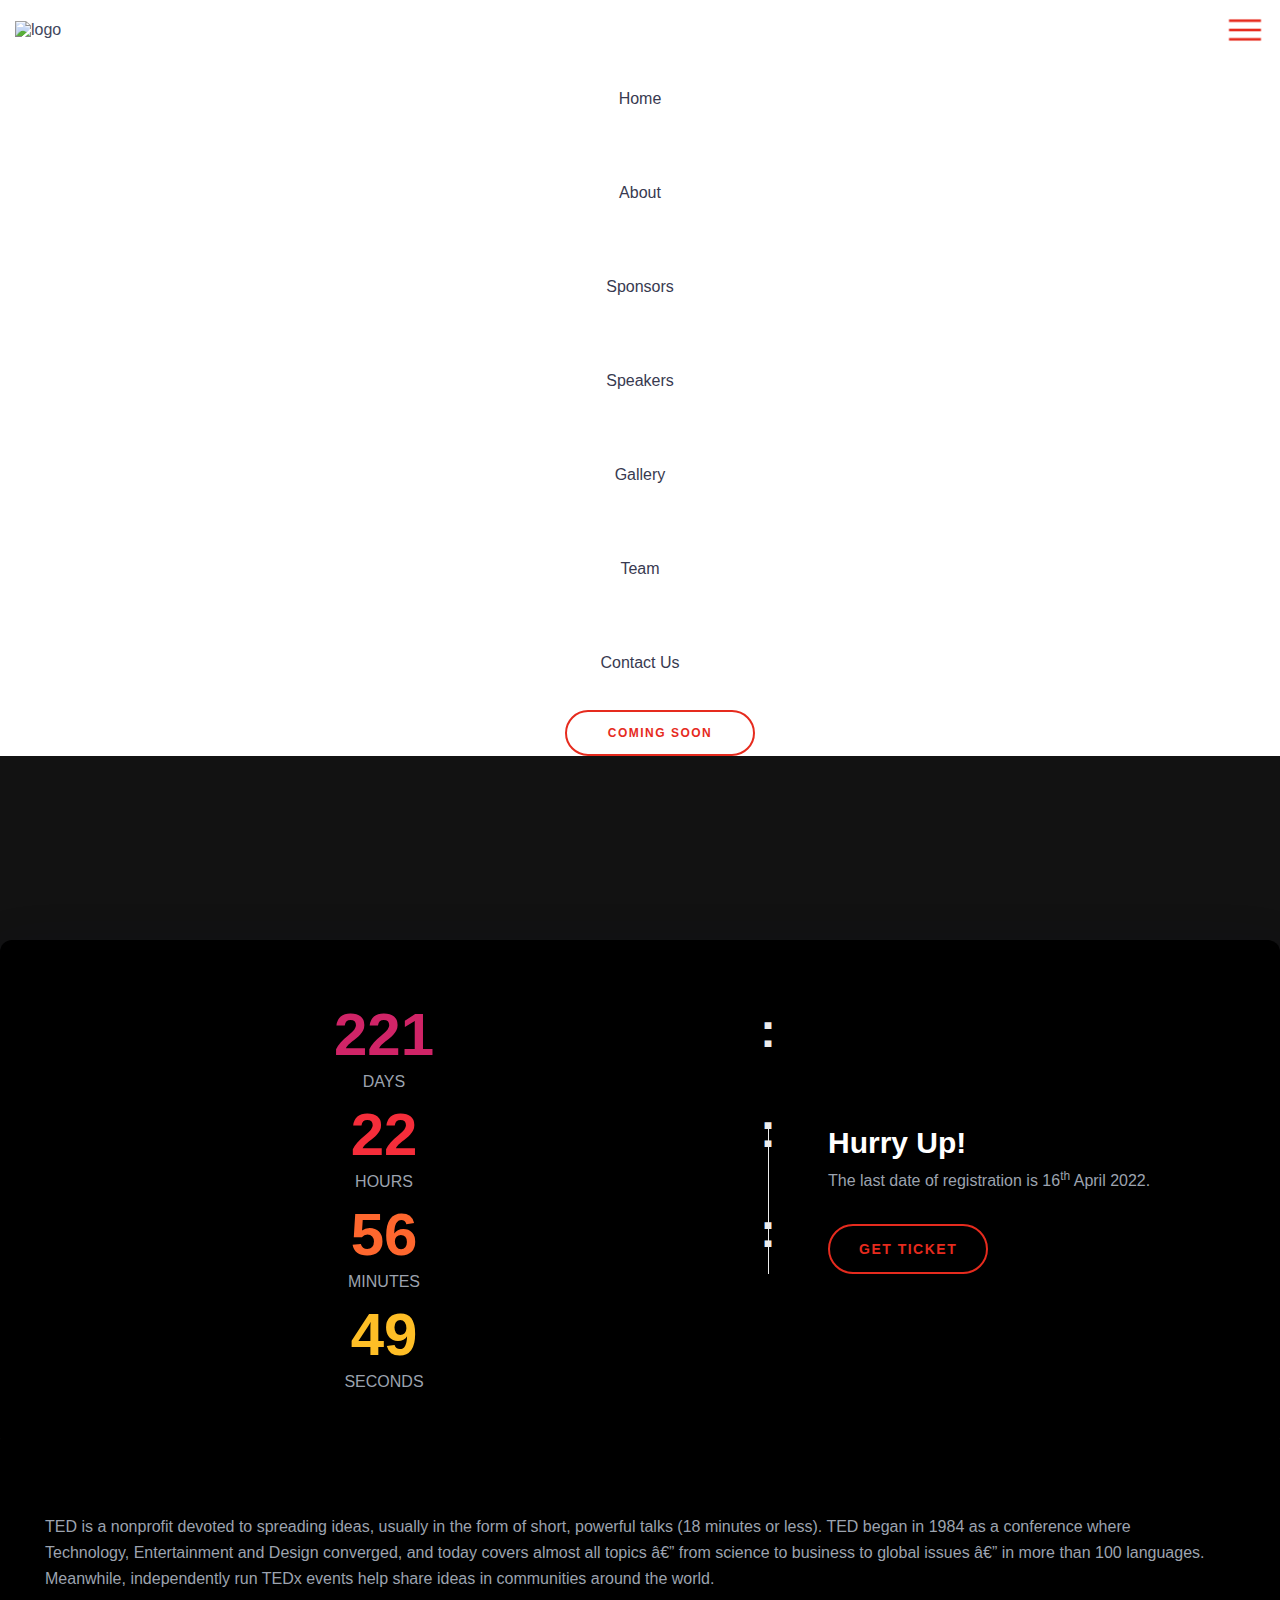
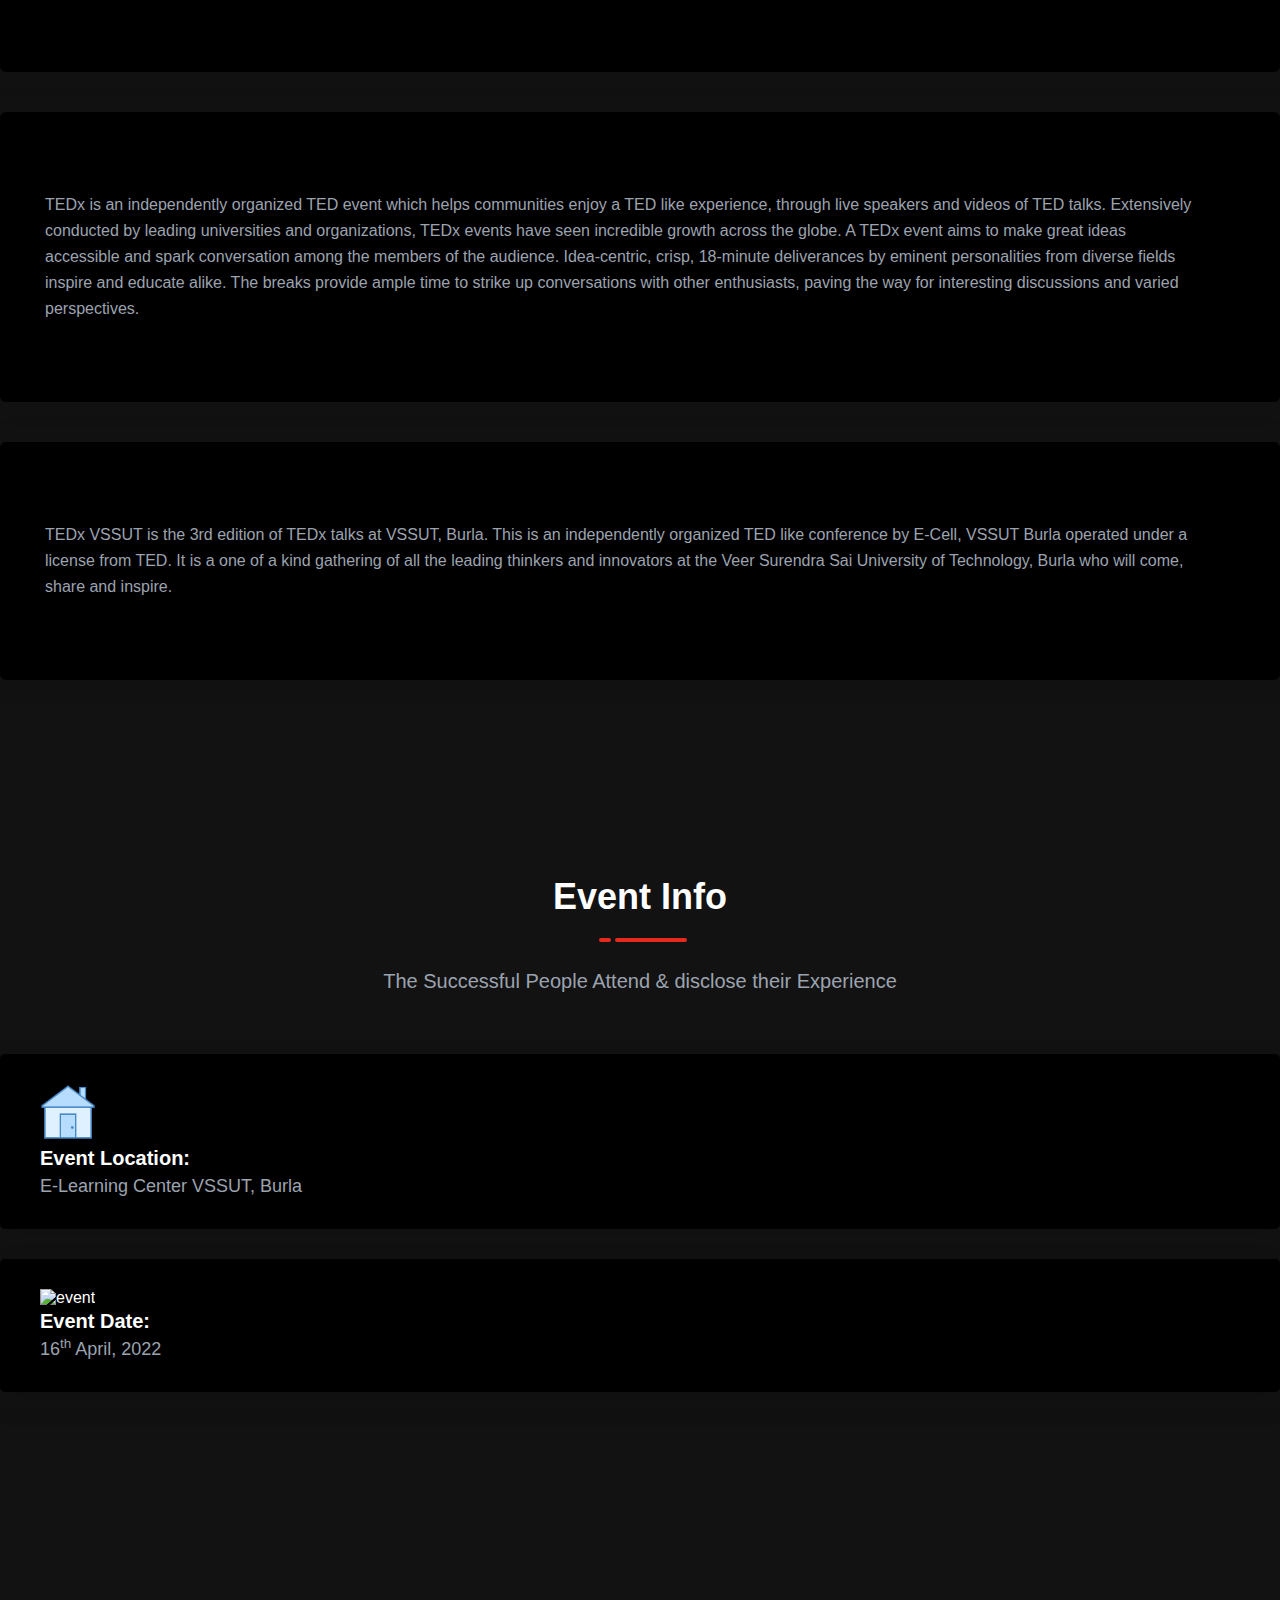
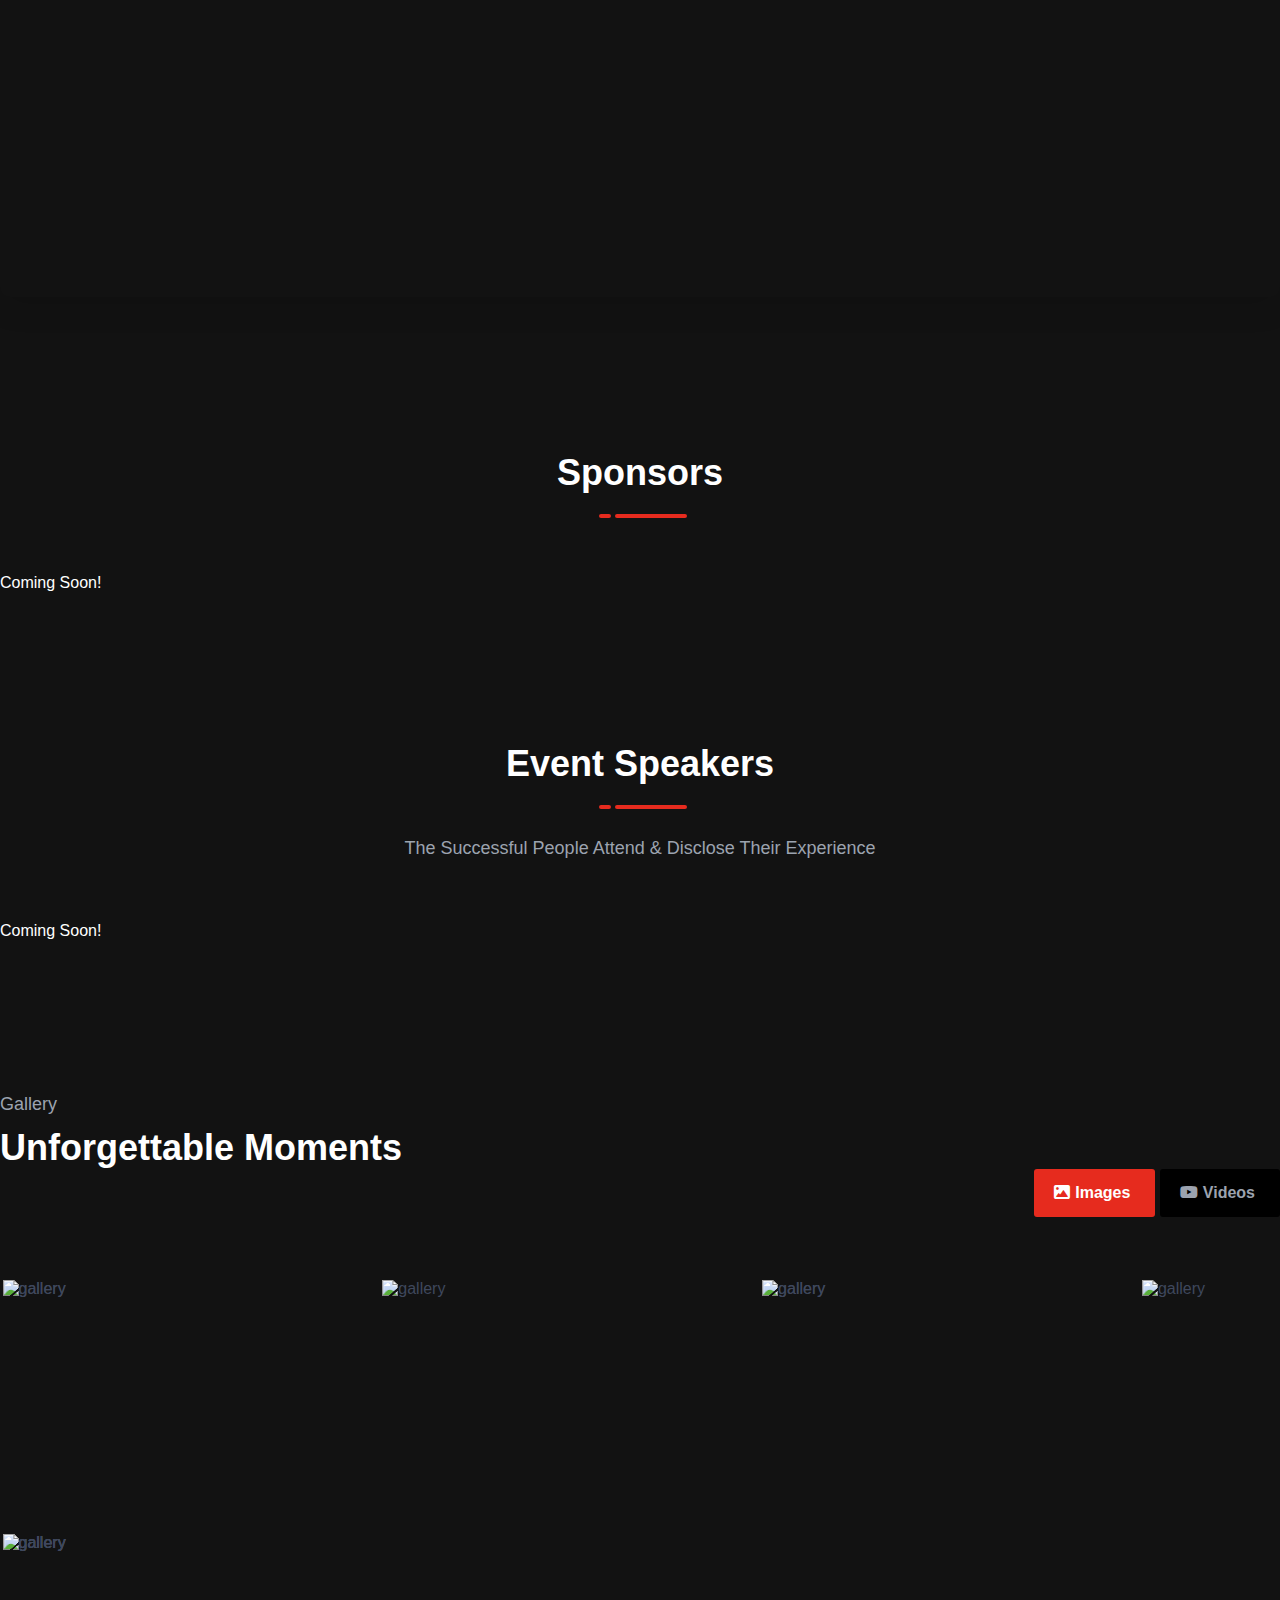
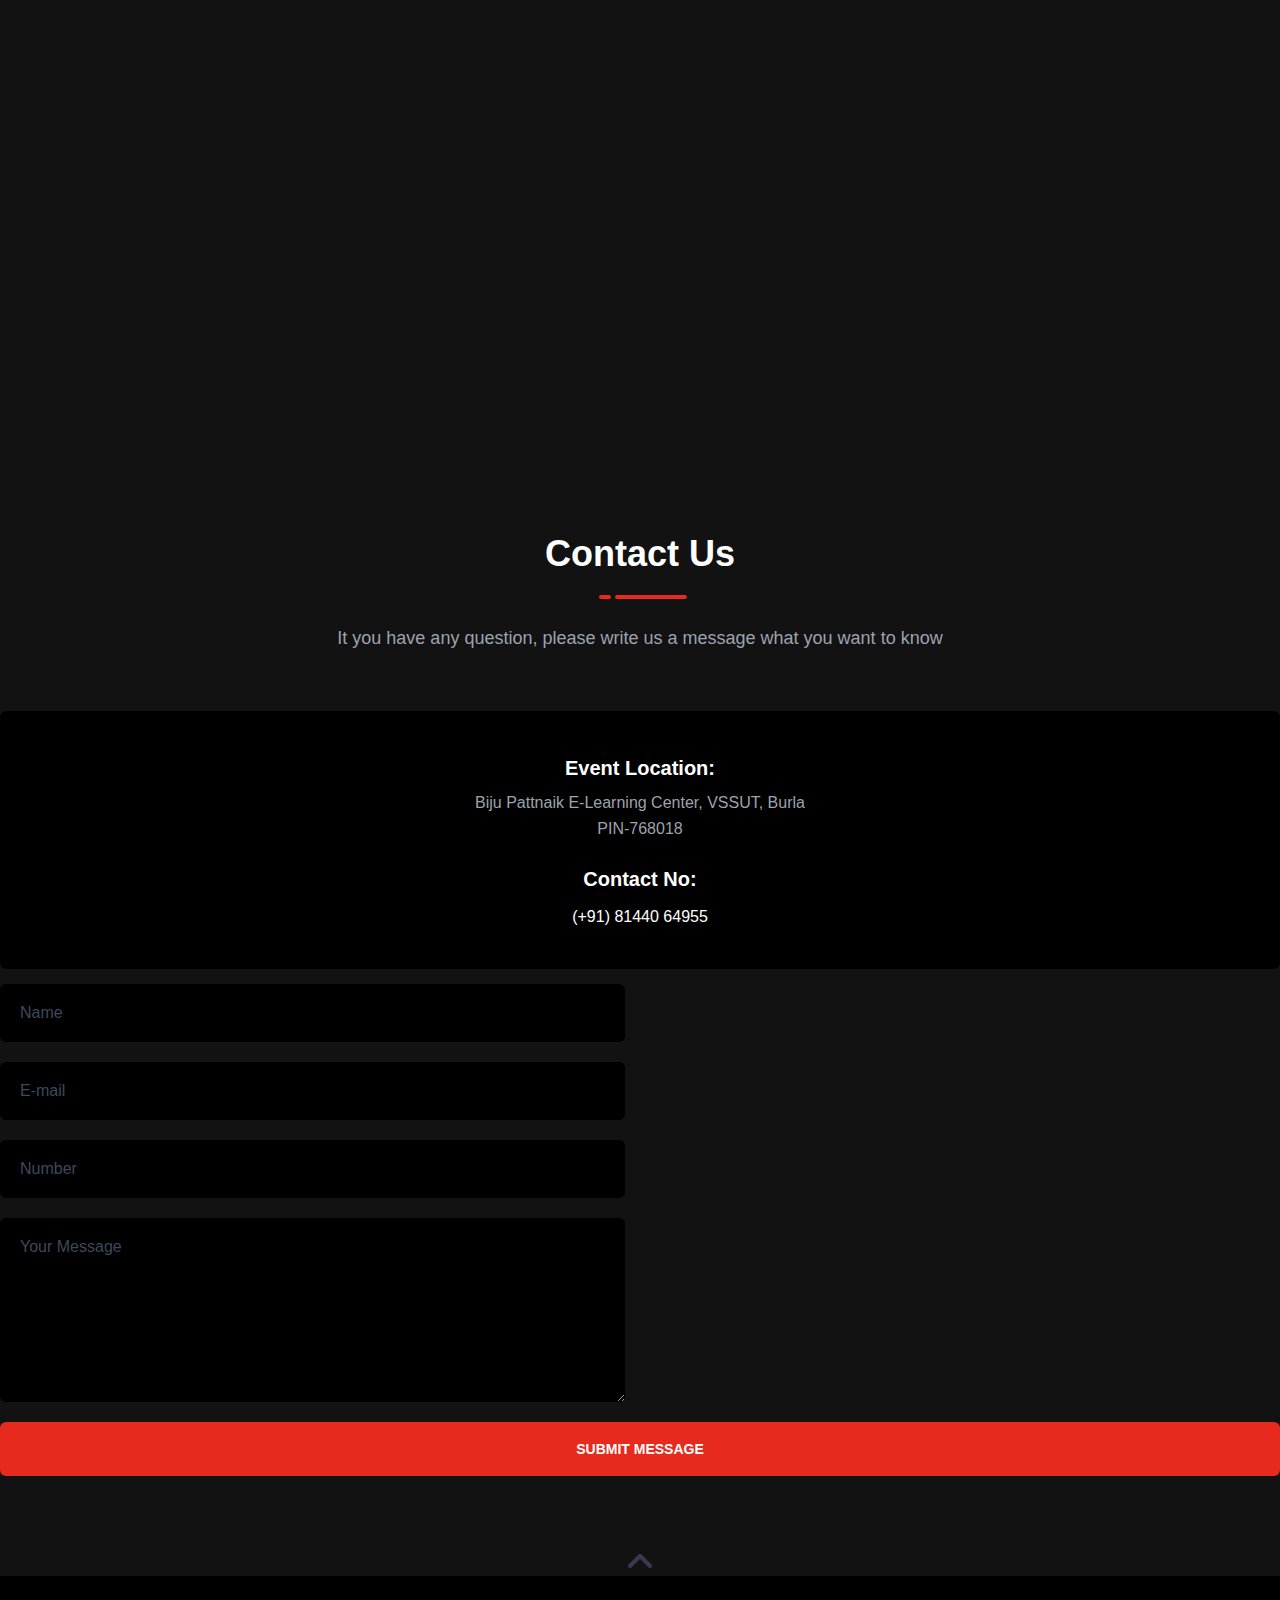
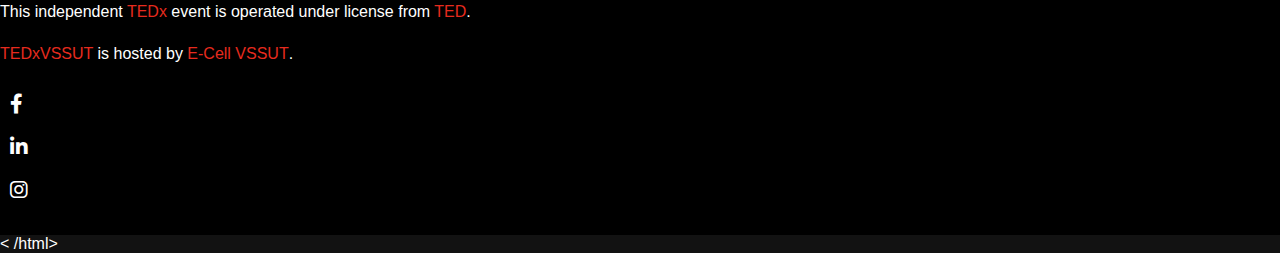
==== public/index.html @ 209ec8d2 "temp down" ====
<!DOCTYPE html>
<html lang="en" style="transform: none;">

<head>
    <meta http-equiv="Content-Type" content="text/html; charset=windows-1252">
    <title>TEDx VSSUT</title>
    <meta name="viewport" content="width=device-width, initial-scale=1.0">
    <meta name="description" content="Official site of TEDx VSSUT,Burla">
    <meta name="keywords" content="Tedx,vssut">

    <link rel="icon" href="./assets/images/title-icon.png" type="image/icon type">
    <link rel="stylesheet" type="text/css" href="./source/animate.css">
    <link rel="stylesheet" type="text/css" href="./source/bootstrap.min.css">
    <link rel="stylesheet" type="text/css" href="./source/all.min.css">
    <link rel="stylesheet" type="text/css" href="./source/lightcase.css">
    <link rel="stylesheet" type="text/css" href="./source/swiper.min.css">
    <link rel="stylesheet" type="text/css" href="./source/style.css">
    <link rel="stylesheet" type="text/css" href="https://cdnjs.cloudflare.com/ajax/libs/font-awesome/6.0.0-beta2/css/all.min.css">
    <style type="text/css">
        #mc_embed_signup input.mce_inline_error {
            border-color: #6B0505;
        }
        
        #mc_embed_signup div.mce_inline_error {
            margin: 0 0 1em 0;
            padding: 5px 10px;
            background-color: #6B0505;
            font-weight: bold;
            z-index: 1;
            color: #fff;
        }
    </style>
    <style type="text/css">
        #mc_embed_signup input.mce_inline_error {
            border-color: #6B0505;
        }
        
        #mc_embed_signup div.mce_inline_error {
            margin: 0 0 1em 0;
            padding: 5px 10px;
            background-color: #6B0505;
            font-weight: bold;
            z-index: 1;
            color: #fff;
        }
    </style>
    <style id="theia-sticky-sidebar-stylesheet-TSS">
        .theiaStickySidebar:after {
            content: "";
            display: table;
            clear: both;
        }
    </style>
    <style>
        .item-thumb {
            position: relative;
            text-align: center;
        }
        
        .textsp {
            margin: 1px;
            position: absolute;
            top: 50%;
            left: 50%;
            transform: translate(-50%, -50%);
            opacity: 0;
        }
        
        .textsp:hover {
            opacity: 1;
        }
    </style>
    <style>
        .home {
            height: 100vh;
            background: url(assets/images/nvug.png) no-repeat;
            background-size: cover;
            background-attachment: fixed;
            background-position: center;
            display: flex;
            justify-content: center;
            align-items: center;
        }
        
        #HomeMobile {
            display: none;
        }
        
        @media screen and (max-width: 600px) {
            #HomeDesktop {
                display: none;
            }
            #HomeMobile {
                display: flex;
            }
        }
    </style>
</head>

<body style="background: #121212; zoom: 1; transform: none;">
    <!-- preloader start here -->
    <div class="preloader" style="display: none;">
        <div class="preloader-inner">
            <div class="preloader-icon">
                <span></span>
                <span></span>
            </div>
        </div>
    </div>
    <!-- preloader ending here -->

    <!-- mobile-nav section start here -->
    <div class="mobile-menu p-0 m-0">
        <nav class="mobile-header primary-menu d-lg-none nav-down py-3">
            <div class="header-logo">
                <a href="#" class="logo">
                    <img src="./source/logo-1l-b.png" alt="logo" width="180" height="56"></a>
            </div>
            <div class="header-bar" id="open-button">
                <img src="source/menu-toggle.png" alt="menu">
            </div>
        </nav>
        <div class="menu-wrap">
            <div class="morph-shape" id="morph-shape" data-morph-open="M-1,0h101c0,0,0-1,0,395c0,404,0,405,0,405H-1V0z">
                <svg xmlns="http://www.w3.org/2000/svg" width="100%" height="100%" viewBox="0 0 100 800" preserveAspectRatio="none">
					<path d="M-1,0h101c0,0-97.833,153.603-97.833,396.167C2.167,627.579,100,800,100,800H-1V0z"></path>
				<desc>Created with Snap</desc><defs></defs></svg>
            </div>
            <nav class="menu nav-down">
                <div class="mobile-menu-area d-lg-none">
                    <div class="mobile-menu-area-inner" id="scrollbar">
                        <div class="header-bar m-menu-bar">
                            <a href="#" class="logo"><img src="./source/logo-1l-b.png" width="180" alt="logo"></a>
                            <div class="close-button" id="close-button"></div>
                        </div>
                        <ul class="m-menu">
                            <li><a href="#Home">Home</a></li>
                            <li><a href="#About">About</a></li>
                            <li><a href="#Sponsors">Sponsors</a></li>
                            <li><a href="#Speakers">Speakers</a></li>
                            <li><a href="#Gallery">Gallery</a></li>
                            <li><a href="./team/">Team</a></li>
                            <li><a href="#Contact">Contact Us</a></li>
                        </ul>
                    </div>
                </div>
            </nav>
        </div>
    </div>
    <!-- mobile-nav section ending here -->

    <!-- header section start here -->
    <div class="header-section d-none d-lg-block">
        <div class="header-bottom">
            <nav class="primary-menu nav-down" style="background-color: white;">
                <div class="container container-1310">
                    <div class="menu-area">
                        <div class="row no-gutters justify-content-between align-items-center">
                            <a href="#" class="logo">
                                <img src="./source/logo-1l-b.png" alt="logo" width="180" height="56">
                                <img src="./source/logo-1l-b.png" alt="logo" width="180" height="56">
                            </a>
                            <div class="right d-flex align-items-center">
                                <ul class="main-menu d-flex align-items-center">
                                    <li><a href="#Home">Home</a></li>
                                    <li><a href="#About">About</a></li>
                                    <li><a href="#Sponsors">Sponsors</a></li>
                                    <li><a href="#Speakers">Speakers</a></li>
                                    <li><a href="#Gallery">Gallery</a></li>
                                    <li><a href="./team/">Team</a></li>
                                    <li><a href="#Contact">Contact Us</a></li>
                                </ul>
                                <a href="#" class="reg-head d-none d-xl-block">Coming Soon</a>
                            </div>
                        </div>
                    </div>
                </div>
            </nav>
        </div>
    </div>
    <!-- header section ending here -->

    <!-- banner section start here -->
    <section id="HomeDesktop" class="m-0 banner-section banner-df home">
        <!-- <img src="assets/images/logo-1l-w.svg" width="380px" alt="" style="margin: 0 20px;"> -->
    </section>
    <section id="HomeMobile" class="home" style="background: url(./assets/images/phone_bg-01.png);background-size: cover;
    background-attachment: fixed;
    background-position: center;
    justify-content: center;
    align-items: center;">
        <div class="d-flex flex-column align-items-center justify-content-center">
            <img src="./assets/images/logo/logo-tedxvssut.svg" alt="TEDxVSSUT" width="300px" style="filter: drop-shadow(4px 2px #000000);">
            <h3 style="font-size: 16px;filter: drop-shadow(3px 2px #000000); letter-spacing: 2px; text-align: center;">UNPARALLELED AMIDST UNCERTAINTY</h3>
        </div>

    </section>
    <!-- banner section ending here -->

    <!-- conferench section start here -->
    <section class="conferench-section">
        <div class="conferench-area">
            <div class="container container-1310">
                <div class="conferench-counter">
                    <div class="conferench-bcr wow fadeInLeft animated" data-wow-duration="1s" data-wow-delay=".1s" style="visibility: visible; animation-duration: 1s; animation-delay: 0.1s;">
                        <div class="conferench-counter-a">
                            <ul id="countdown" class="countdown count-down d-flex flex-wrap" data-date="April 16, 2022 10:00:00">
                                <li><span class="count-number days">221</span>
                                    <p>Days</p>
                                </li>

                                <li><span class="count-number hours">22</span>
                                    <p>Hours</p>
                                </li>

                                <li><span class="count-number minutes">56</span>
                                    <p>Minutes</p>
                                </li>

                                <li><span class="count-number seconds">49</span>
                                    <p>Seconds</p>
                                </li>
                            </ul>
                        </div>
                    </div>
                    <div class="conferench-bcl wow fadeInRight animated" data-wow-duration="1s" data-wow-delay=".2s" style="visibility: visible; animation-duration: 1s; animation-delay: 0.2s;">
                        <h3 class="text-light">Hurry up!</h3>
                        <p>The last date of registration is 16<sup>th</sup> April 2022. </p>
                        <a href="./tickets/" class="btn-defult">Get Ticket</a>
                    </div>
                </div>
            </div>
        </div>
        <div class="ticker wow fadeInUp animated position-relative" data-wow-duration="1s" data-wow-delay=".1s" data-duration="70" data-loop="2" data-effect="linear" style="overflow: hidden; visibility: visible; animation-duration: 1s; animation-delay: 0.1s;">
            <span style="line-height: 0; z-index: 0;color: rgba(51, 51, 51, 0.7); white-space: nowrap; position: relative; transition: left 70s linear 0s; left: -4678px;">TEDx VSSUT 2022</span>
        </div>
    </section>
    <!-- conferench section ending here -->


    <!-- About section start here -->
    <section id="About" class="achivement-section style-1">
        <div class="container container-1310">
            <div class="section-header"></div>
            <div class="section-wrapper">
                <div class="achivement-part" style="margin-bottom: 40px;">
                    <div class="col-lg-6 col-12" style=" display: flex;justify-content: center;">
                        <img src="assets/images/what_ted.svg" alt="">
                    </div>
                    <div class="col-lg-6 col-12">
                        <div class="achive-left wow fadeInUp animated" data-wow-duration="1s" data-wow-delay=".1s" style="visibility: visible; animation-duration: 1s; animation-delay: 0.1s;">
                            <p class="text-light">TED is a nonprofit devoted to spreading ideas, usually in the form of short, powerful talks (18 minutes or less). TED began in 1984 as a conference where Technology, Entertainment and Design converged, and today covers almost
                                all topics — from science to business to global issues — in more than 100 languages. Meanwhile, independently run TEDx events help share ideas in communities around the world.</p>
                        </div>
                    </div>
                </div>
                <div class="achivement-part d-flex flex-column flex-column-reverse flex-lg-row" style="margin-bottom: 40px;">
                    <div class="col-lg-6">
                        <div class="achive-left wow fadeInUp animated text-lg-right" data-wow-duration="1s" data-wow-delay=".1s" style="visibility: visible; animation-duration: 1s; animation-delay: 0.1s;">
                            <p class="text-light">TEDx is an independently organized TED event which helps communities enjoy a TED like experience, through live speakers and videos of TED talks. Extensively conducted by leading universities and organizations, TEDx events have
                                seen incredible growth across the globe. A TEDx event aims to make great ideas accessible and spark conversation among the members of the audience. Idea-centric, crisp, 18-minute deliverances by eminent personalities from
                                diverse fields inspire and educate alike. The breaks provide ample time to strike up conversations with other enthusiasts, paving the way for interesting discussions and varied perspectives.</p>
                        </div>
                    </div>
                    <div class="col-lg-6" style=" display: flex;justify-content: center;">
                        <img src="assets/images/what_tedx.svg" style="margin: auto;" alt="">
                    </div>
                </div>
                <div class="achivement-part" style="margin-bottom: 40px;">
                    <div class="col-lg-6 col-12" style=" display: flex;justify-content: center;">
                        <img src="assets/images/what_tedxvssut.svg" alt="">
                    </div>
                    <div class="col-lg-6 col-12">
                        <div class="achive-left wow fadeInUp animated" data-wow-duration="1s" data-wow-delay=".1s" style="visibility: visible; animation-duration: 1s; animation-delay: 0.1s;">
                            <p class="text-light">TEDx VSSUT is the 3rd edition of TEDx talks at VSSUT, Burla. This is an independently organized TED like conference by E-Cell, VSSUT Burla operated under a license from TED. It is a one of a kind gathering of all the leading
                                thinkers and innovators at the Veer Surendra Sai University of Technology, Burla who will come, share and inspire.</p>
                        </div>
                    </div>
                </div>
            </div>
        </div>
    </section>
    <!-- About section ending here -->


    <!-- event section start here -->
    <section class="event-section padding-tb">
        <div class="container">
            <div class="section-header">
                <h2 class=" wow fadeInUp animated" data-wow-duration="1s" data-wow-delay=".1s" style="visibility: visible; animation-duration: 1s; animation-delay: 0.1s;">Event Info</h2>
                <p class=" wow fadeInDown animated" data-wow-duration="1s" data-wow-delay=".5s" style="visibility: visible; animation-duration: 1s; animation-delay: 0.5s;">The Successful People Attend &amp; disclose their Experience</p>
            </div>
            <div class="section-wrapper row align-items-lg-center">
                <div class="col-lg-6">
                    <div class="event-ls">
                        <div class="event-item  wow fadeInLeft animated" data-wow-duration="1s" data-wow-delay=".1s" style="visibility: visible; animation-duration: 1s; animation-delay: 0.1s;">
                            <div class="d-flex align-items-center">
                                <div class="event-icon">
                                    <img src="./source/01(02).png" alt="event" width="56px">
                                </div>
                                <div class="event-content">
                                    <h6>Event Location:</h6>
                                    <p>E-Learning Center VSSUT, Burla</p>
                                </div>
                            </div>
                        </div>
                        <div class="event-item  wow fadeInLeft animated" data-wow-duration="1s" data-wow-delay=".3s" style="visibility: visible; animation-duration: 1s; animation-delay: 0.3s;">
                            <div class="d-flex align-items-center">
                                <div class="event-icon">
                                    <img src="./source/02.png" alt="event">
                                </div>
                                <div class="event-content">
                                    <h6>Event Date:</h6>
                                    <p>16<sup>th</sup> April, 2022</p>
                                </div>
                            </div>
                        </div>
                        <!-- <div class="event-item  wow fadeInLeft animated" data-wow-duration="1s" data-wow-delay=".6s" style="visibility: visible; animation-duration: 1s; animation-delay: 0.6s;">
                            <div class="d-flex align-items-center">
                                <div class="event-icon">
                                    <img src="./source/03.png" alt="event">
                                </div>
                                <div class="event-content">
                                    <h6>Event Time:</h6>
                                    <p>_:--am - _:--pm</p>
                                </div>
                            </div>
                        </div> -->
                    </div>
                </div>
                <div class="col-lg-1"></div>
                <div class="col-lg-5">
                    <div class="event-rs text-lg-right wow fadeInUp animated" data-wow-duration="1s" data-wow-delay=".3s" style="visibility: visible; animation-duration: 1s; animation-delay: 0.3s;">
                        <div id="event-rs-thumb" style="border-radius: 10px;">
                            <iframe src="https://www.google.com/maps/embed?pb=!1m18!1m12!1m3!1d3712.3125241497323!2d83.90040421494056!3d21.49547528574744!2m3!1f0!2f0!3f0!3m2!1i1024!2i768!4f13.1!3m3!1m2!1s0x3a213da52ca3b727%3A0xac570b12d083003f!2sE-Learning%20Center%20VSSUT!5e0!3m2!1sen!2sin!4v1637556031272!5m2!1sen!2sin"
                                style="border:0; border-radius: inherit;box-shadow: 0px 10px 30px 0px rgb(0 0 0 / 10%); width: 100%; height: 475px; margin: auto;" allowfullscreen="" loading="lazy"></iframe>
                        </div>
                    </div>
                </div>
            </div>
        </div>
    </section>
    <!-- event section ending here -->




    <!--  sponsor section start here -->
    <div id="Sponsors" class="sponsor-section style-2">
        <div class="container container-1310">
            <div class="section-header">
                <h2 class="wow fadeInDown animated animated" data-wow-duration="1s" data-wow-delay=".1s" style="visibility: visible; animation-duration: 1s; animation-delay: 0.1s;">Sponsors</h2>
            </div>
            <div class="py-5 text-center">Coming Soon!</div>
            <!-- <div class="section-wrapper">
                <div class="sponsor-slider wow fadeInUp swiper-container-horizontal animated" data-wow-duration="1s" data-wow-delay=".1s" style="visibility: visible; animation-duration: 1s; animation-delay: 0.1s;">
                    <div class="swiper-wrapper" style="transform: translate3d(-1252.5px, 0px, 0px); transition-duration: 0ms;">
                        <div class="swiper-slide swiper-slide-duplicate swiper-slide-duplicate-next" style="width: 220.5px; margin-right: 30px;" data-swiper-slide-index="4">
                            <div class="sponsor-thumb">
                                <img src="assets/images/sponsor/12.png" alt="sponsor">
                            </div>
                        </div>
                        <div class="swiper-slide swiper-slide-duplicate" style="width: 220.5px; margin-right: 30px;" data-swiper-slide-index="5">
                            <div class="sponsor-thumb">
                                <img src="assets/images/sponsor/11.png" alt="sponsor">
                            </div>
                        </div>
                        <div class="swiper-slide" style="width: 220.5px; margin-right: 30px;" data-swiper-slide-index="0">
                            <div class="sponsor-thumb">
                                <img src="assets/images/sponsor/4.png" alt="sponsor">
                            </div>
                        </div>
                        <div class="swiper-slide" style="width: 220.5px; margin-right: 30px;" data-swiper-slide-index="1">
                            <div class="sponsor-thumb">
                                <img src="assets/images/sponsor/1.png" alt="sponsor">
                            </div>
                        </div>
                        <div class="swiper-slide swiper-slide-prev" style="width: 220.5px; margin-right: 30px;" data-swiper-slide-index="2">
                            <div class="sponsor-thumb">
                                <img src="assets/images/sponsor/3.png" alt="sponsor">
                            </div>
                        </div>
                        <div class="swiper-slide swiper-slide-active" style="width: 220.5px; margin-right: 30px;" data-swiper-slide-index="3">
                            <div class="sponsor-thumb">
                                <img src="assets/images/sponsor/15.png" alt="sponsor">
                            </div>
                        </div>
                        <div class="swiper-slide swiper-slide-next" style="width: 220.5px; margin-right: 30px;" data-swiper-slide-index="4">
                            <div class="sponsor-thumb">
                                <img src="assets/images/sponsor/12.png" alt="sponsor">
                            </div>
                        </div>
                        <div class="swiper-slide" style="width: 220.5px; margin-right: 30px;" data-swiper-slide-index="5">
                            <div class="sponsor-thumb">
                                <img src="assets/images/sponsor/11.png" alt="sponsor">
                            </div>
                        </div>
                        <div class="swiper-slide swiper-slide-duplicate" style="width: 220.5px; margin-right: 30px;" data-swiper-slide-index="0">
                            <div class="sponsor-thumb">
                                <img src="assets/images/sponsor/4.png" alt="sponsor">
                            </div>
                        </div>
                        <div class="swiper-slide swiper-slide-duplicate" style="width: 220.5px; margin-right: 30px;" data-swiper-slide-index="1">
                            <div class="sponsor-thumb">
                                <img src="assets/images/sponsor/1.png" alt="sponsor">
                            </div>
                        </div>
                    </div>
                    <span class="swiper-notification" aria-live="assertive" aria-atomic="true"></span></div>
            </div> -->
        </div>
    </div>
    <!--  sponsor section ending here -->

    <!-- event schedule section start here -->
    <!-- <section class="event-schedule style-1 padding-tb">
        <div class="container container-1310">
            <div class="section-wrapper">
                <div class="tab row no-gutters padding-tb pt-0">
                </div>
                <div id="Event-Day" class="tabcontent active" style="box-shadow: 0px 0px 30px 0px rgb(0 0 0 / 10%); border-radius:10px">
                    <div class="schedule-tabs wow fadeInUp animated" data-wow-duration="1s" data-wow-delay=".2s" style="visibility: visible; animation-duration: 1s; animation-delay: 0.2s;">
                        <div class="schedule-table table-responsive">
                            <h2>Event Day Schedule</h2>
                            <table>
                                <thead>
                                    <tr>
                                        <th class="time">Schedule</th>
                                        <th class="session">Session</th>
                                        <th class="spekers">About Speaker</th>
                                    </tr>
                                </thead>
                                <tbody>
                                    <tr>
                                        <td class="time" data-title="Time">_:--am - _:-- pm</td>
                                        <td class="session" data-title="Session">Session Name</td>
                                        <td class="about" data-title="About Speaker"><span>Coming </span>soon...
                                    </tr>
                                    <tr>
                                        <td class="time" data-title="Time">_:--am - _:-- pm</td>
                                        <td class="session" data-title="Session">Session Name</td>
                                        <td class="about" data-title="About Speaker"><span>Coming </span>soon...
                                    </tr>
                                    <tr>
                                        <td class="time" data-title="Time">_:--am - _:-- pm</td>
                                        <td class="session" data-title="Session">Session Name</td>
                                        <td class="about" data-title="About Speaker"><span>Coming </span>soon...
                                    </tr>
                                </tbody>
                            </table>
                        </div>
                    </div>
                </div>
            </div>
        </div>
    </section> -->
    <!-- event schedule section ending here -->


    <!-- speaker section start here -->
    <section id="Speakers" class="speaker-section style-1 padding-tb" style="transform: none;">
        <div class="container container-1310" style="transform: none;">
            <div class="section-header sticky-widget" style="position: relative; overflow: visible; box-sizing: border-box; min-height: 1px;">
                <div class="theiaStickySidebar" style="padding-top: 0px; padding-bottom: 1px; position: static; transform: none;">
                    <h2 class="wow fadeInDown animated" data-wow-duration="1s" data-wow-delay=".1s" style="visibility: visible; animation-duration: 1s; animation-delay: 0.1s;">Event Speakers</h2>
                    <p class="wow fadeInUp animated" data-wow-duration="1s" data-wow-delay=".3s" style="visibility: visible; animation-duration: 1s; animation-delay: 0.3s;">The Successful People Attend &amp; Disclose Their Experience</p>
                </div>
            </div>
            <div class="text-center">
                Coming Soon!
            </div>
            <!-- <div class="section-wrapper d-flex flex-wrap justify-content-lg-center">
                <div class="speaker-item wow fadeInLeft animated" data-wow-duration="1s" data-wow-delay=".1s" style="visibility: visible; animation-duration: 1s; animation-delay: 0.1s;">
                    <div class="speaker-item-inner">
                        <div class="item-thumb">
                            <img src="./source/tedsp/WEB SS.png" alt="speaker">
                            <div class="textsp">
                                <p>World's Youngest Mountaineer</p>
                            </div>
                            <div class="item-overlay"></div>
                            <div class="social-profile">
                                <div class="icon facebook">
                                    <a href="#"><i class="fab fa-facebook-f"></i></a>
                                </div>
                                <div class="icon twitter">
                                    <a href="#"><i class="fab fa-twitter"></i></a>
                                </div>
                                <div class="icon insta">
                                    <a href="#"><i class="fab fa-instagram"></i></a>
                                </div>
                                <div class="icon linkedin">
                                    <a href="#"><i class="fab fa-linkedin-in"></i></a>
                                </div>
                            </div>
                        </div>
                        <div class="item-content">
                            <a href="#" class="name">Satyarup Siddhanta</a>
                        </div>
                    </div>
                </div> -->
            <!--<div class="popup">
                    <div class="cardpr">
                        <img src="./source/tedsp/Dipti kala Web poster.png" class="imgsp">
                    </div>
                </div>-->
            <!-- <div class="speaker-item wow fadeInUp animated" data-wow-duration="1s" data-wow-delay=".2s" style="visibility: visible; animation-duration: 1s; animation-delay: 0.2s;">
                    <div class="speaker-item-inner">
                        <div class="item-thumb">
                            <img src="./source/tedsp/WEB SNT.png" alt="speaker image">
                            <div class="textsp">
                                <p>Transgender Rights activist & Motivational Speaker</p>
                            </div>
                            <div class="item-overlay"></div>
                            <div class="social-profile">
                                <div class="icon facebook">
                                    <a href="#"><i class="fab fa-facebook-f"></i></a>
                                </div>
                                <div class="icon twitter">
                                    <a href="#"><i class="fab fa-twitter"></i></a>
                                </div>
                                <div class="icon insta">
                                    <a href="#"><i class="fab fa-instagram"></i></a>
                                </div>
                                <div class="icon linkedin">
                                    <a href="#"><i class="fab fa-linkedin-in"></i></a>
                                </div>
                            </div>
                        </div>
                        <div class="item-content">
                            <a href="#" class="name">Laxmi Narayan Tripathy</a>
                        </div>
                    </div>
                </div> -->

            <!-- <div class="speaker-item wow fadeInUp animated" data-wow-duration="1s" data-wow-delay=".3s" style="visibility: visible; animation-duration: 1s; animation-delay: 0.3s;">
                    <div class="speaker-item-inner">
                        <div class="item-thumb">
                            <img src="./source/tedsp/WEB DK.png" alt="speaker image">
                            <div class="textsp">
                                <p>India's First Certified Dream Coach</p>
                            </div>
                            <div class="item-overlay"></div>
                            <div class="social-profile">
                                <div class="icon facebook">
                                    <a href="#"><i class="fab fa-facebook-f"></i></a>
                                </div>
                                <div class="icon twitter">
                                    <a href="#"><i class="fab fa-twitter"></i></a>
                                </div>
                                <div class="icon insta">
                                    <a href="#"><i class="fab fa-instagram"></i></a>
                                </div>
                                <div class="icon linkedin">
                                    <a href="#"><i class="fab fa-linkedin-in"></i></a>
                                </div>
                            </div>
                        </div>
                        <div class="item-content">
                            <a href="#" class="name">Deepti Kala</a>

                        </div>
                    </div>
                </div> -->

            <!-- <div class="speaker-item wow fadeInUp animated" data-wow-duration="1s" data-wow-delay=".4s" style="visibility: visible; animation-duration: 1s; animation-delay: 0.4s;">
                    <div class="speaker-item-inner">
                        <div class="item-thumb">
                            <img src="./source/tedsp/WEB AD.png" alt="speaker image">
                            <div class="textsp">
                                <p>Youtuber, Educator, Career Counsellor, Influencer</p>
                            </div>
                            <div class="item-overlay"></div>
                            <div class="social-profile">
                                <div class="icon facebook">
                                    <a href="#"><i class="fab fa-facebook-f"></i></a>
                                </div>
                                <div class="icon twitter">
                                    <a href="#"><i class="fab fa-twitter"></i></a>
                                </div>
                                <div class="icon insta">
                                    <a href="#"><i class="fab fa-instagram"></i></a>
                                </div>
                                <div class="icon linkedin">
                                    <a href="#"><i class="fab fa-linkedin-in"></i></a>
                                </div>
                            </div>
                        </div>
                        <div class="item-content">
                            <a href="#" class="name">Aman Dhattarwal</a>

                        </div>
                    </div>
                </div> -->

            <!--<div class="speaker-item wow fadeInUp animated" data-wow-duration="1s" data-wow-delay=".5s" style="visibility: visible; animation-duration: 1s; animation-delay: 0.5s;">
                    <div class="speaker-item-inner">
                        <div class="item-thumb">
                            <img src="./source/10.png" alt="speaker image">
                            <div class="item-overlay"></div>
                            <div class="social-profile">
                                <div class="icon facebook">
                                    <a href="#"><i class="fab fa-facebook-f"></i></a>
                                </div>
                                <div class="icon twitter">
                                    <a href="#"><i class="fab fa-twitter"></i></a>
                                </div>
                                <div class="icon insta">
                                    <a href="#"><i class="fab fa-instagram"></i></a>
                                </div>
                                <div class="icon linkedin">
                                    <a href="#"><i class="fab fa-linkedin-in"></i></a>
                                </div>
                            </div>
                        </div>
                        <div class="item-content">
                            <a href="#" class="name">Name Surname</a>
                            <p>Designation</p>
                        </div>
                    </div>
                </div>

                <div class="speaker-item wow fadeInUp animated" data-wow-duration="1s" data-wow-delay=".6s" style="visibility: visible; animation-duration: 1s; animation-delay: 0.6s;">
                    <div class="speaker-item-inner">
                        <div class="item-thumb">
                            <img src="./source/11.png" alt="speaker image">
                            <div class="item-overlay"></div>
                            <div class="social-profile">
                                <div class="icon facebook">
                                    <a href="#"><i class="fab fa-facebook-f"></i></a>
                                </div>
                                <div class="icon twitter">
                                    <a href="#"><i class="fab fa-twitter"></i></a>
                                </div>
                                <div class="icon insta">
                                    <a href="#"><i class="fab fa-instagram"></i></a>
                                </div>
                                <div class="icon linkedin">
                                    <a href="#"><i class="fab fa-linkedin-in"></i></a>
                                </div>
                            </div>
                        </div>
                        <div class="item-content">
                            <a href="#" class="name">Name Surname</a>
                            <p>Designation</p>
                        </div>
                    </div>
                </div>

                <div class="speaker-item wow fadeInUp animated" data-wow-duration="1s" data-wow-delay=".7s" style="visibility: visible; animation-duration: 1s; animation-delay: 0.7s;">
                    <div class="speaker-item-inner">
                        <div class="item-thumb">
                            <img src="./source/12.png" alt="speaker image">
                            <div class="item-overlay"></div>
                            <div class="social-profile">
                                <div class="icon facebook">
                                    <a href="#"><i class="fab fa-facebook-f"></i></a>
                                </div>
                                <div class="icon twitter">
                                    <a href="#"><i class="fab fa-twitter"></i></a>
                                </div>
                                <div class="icon insta">
                                    <a href="#"><i class="fab fa-instagram"></i></a>
                                </div>
                                <div class="icon linkedin">
                                    <a href="#"><i class="fab fa-linkedin-in"></i></a>
                                </div>
                            </div>
                        </div>
                        <div class="item-content">
                            <a href="#" class="name">Name Surname</a>
                            <p>Designation</p>
                        </div>
                    </div>
                </div>

                <div class="speaker-item wow fadeInUp animated" data-wow-duration="1s" data-wow-delay=".8s" style="visibility: visible; animation-duration: 1s; animation-delay: 0.8s;">
                    <div class="speaker-item-inner">
                        <div class="item-thumb">
                            <img src="./source/13.png" alt="speaker image">
                            <div class="item-overlay"></div>
                            <div class="social-profile">
                                <div class="icon facebook">
                                    <a href="#"><i class="fab fa-facebook-f"></i></a>
                                </div>
                                <div class="icon twitter">
                                    <a href="#"><i class="fab fa-twitter"></i></a>
                                </div>
                                <div class="icon insta">
                                    <a href="#"><i class="fab fa-instagram"></i></a>
                                </div>
                                <div class="icon linkedin">
                                    <a href="#"><i class="fab fa-linkedin-in"></i></a>
                                </div>
                            </div>
                        </div>
                        <div class="item-content">
                            <a href="#" class="name">Name Surname</a>
                            <p>Designation</p>
                        </div>
                    </div>
                </div>-->
        </div>
        </div>
    </section>
    <!-- speaker section ending here -->

    <!-- gallery section start here -->
    <section id="Gallery" class="gallery-section style-1 padding-tb">
        <div class="container container-1310">
            <div class="section-header row align-items-center justify-content-center justify-content-xl-start">
                <div class="col-xl-6 wow fadeInDown animated" data-wow-duration="1s" data-wow-delay=".1s" style="visibility: visible; animation-duration: 1s; animation-delay: 0.1s;">
                    <p>Gallery</p>
                    <h2>Unforgettable Moments</h2>
                </div>
                <div class="col-xl-6">
                    <div id="filters" class="button-group">
                        <!-- <button class="button is-checked wow fadeInLeft animated" data-wow-duration="1s" data-wow-delay=".1s" data-filter="*" style="visibility: visible; animation-duration: 1s; animation-delay: 0.1s;"><i class="far fa-star"></i><span>All</span>Gallery</button> -->
                        <button class="button is-checked wow fadeInLeft animated" data-wow-duration="1s" data-wow-delay=".3s" data-filter=".metal" style="visibility: visible; animation-duration: 1s; animation-delay: 0.3s;"><i class="fas fa-image"></i><span>Images</span></button>
                        <button class="button wow fadeInLeft animated" data-wow-duration="1s" data-wow-delay=".6s" data-filter=".transition" style="visibility: visible; animation-duration: 1s; animation-delay: 0.6s;"><i class="fab fa-youtube"></i><span>videos</span></button>
                    </div>
                </div>
            </div>
        </div>
        <div class="section-wrapper">
            <div class="grid  wow fadeInUp animated" data-wow-duration="1s" data-wow-delay=".3s" style="visibility: visible; animation-duration: 1s; animation-delay: 0.3s; position: relative; height: 764.589px;">

                <div class="element-item transition" data-category="transition" style="position: absolute; left: 0px; top: 0px;">
                    <div class="element-item-inner">
                        <a href="https://www.youtube.com/embed/MkmfF2INtxg" data-rel="lightcase" class="cata-icon">
                            <i class="fas fa-play"></i>
                        </a>
                        <a href="./assets/tedx-gallery/tedxvssut2022.jpg" data-rel="lightcase"><img src="./assets/tedx-gallery/tedxvssut2022.jpg" alt="gallery"></a>
                    </div>
                </div>

                <div class="element-item metal" data-category="post-transition" style="position: absolute; left: 379.8px; top: 0px;">
                    <div class="element-item-inner">
                        <a href="./assets/tedx-gallery/1.JPG" data-rel="lightcase" class="cata-icon">
                            <i class="fas fa-expand-arrows-alt"></i>
                        </a>
                        <a href="./assets/tedx-gallery/1.JPG" data-rel="lightcase"><img src="./assets/tedx-gallery/1.JPG" alt="gallery"></a>
                    </div>
                </div>

                <div class="element-item metal" data-category="transition" style="position: absolute; left: 1139.4px; top: 0px;">
                    <div class="element-item-inner">
                        <a href="./assets/tedx-gallery/2.JPG" data-rel="lightcase" class="cata-icon">
                            <i class="fas fa-expand-arrows-alt"></i>
                        </a>
                        <a href="./assets/tedx-gallery/2.JPG" data-rel="lightcase"><img src="./assets/tedx-gallery/2.JPG" alt="gallery"></a>
                    </div>
                </div>

                <div class="element-item transition" data-category="transition" style="position: absolute; left: 0px; top: 0px;">
                    <div class="element-item-inner">
                        <a href="https://www.youtube.com/embed/8U945J-sHeM" data-rel="lightcase" class="cata-icon">
                            <i class="fas fa-play"></i>
                        </a>
                        <a href="./assets/tedx-gallery/trailer-2019-thumb.jpg" data-rel="lightcase"><img src="./assets/tedx-gallery/trailer-2019-thumb.jpg" alt="gallery"></a>
                    </div>
                </div>

                <div class="element-item metal" data-category="alkali" style="position: absolute; left: 0px; top: 254.863px;">
                    <div class="element-item-inner">
                        <a href="./assets/tedx-gallery/3.JPG" data-rel="lightcase" class="cata-icon">
                            <i class="fas fa-expand-arrows-alt"></i>
                        </a>
                        <a href="./assets/tedx-gallery/3.JPG" data-rel="lightcase"><img src="./assets/tedx-gallery/3.JPG" alt="gallery"></a>
                    </div>
                </div>

                <div class="element-item metal" data-category="alkali" style="position: absolute; left: 0px; top: 254.863px;">
                    <div class="element-item-inner">
                        <a href="./assets/tedx-gallery/4.JPG" data-rel="lightcase" class="cata-icon">
                            <i class="fas fa-expand-arrows-alt"></i>
                        </a>
                        <a href="./assets/tedx-gallery/4.JPG" data-rel="lightcase"><img src="./assets/tedx-gallery/4.JPG" alt="gallery"></a>
                    </div>
                </div>

                <div class="element-item transition" data-category="post-transition" style="position: absolute; left: 759.6px; top: 0px;">
                    <div class="element-item-inner">
                        <a href="https://www.youtube.com/embed/ww9ZjUYMh0M" data-rel="lightcase" class="cata-icon">
                            <i class="fas fa-play"></i>
                        </a>
                        <a href="./assets/tedx-gallery/speaker-reveal-thumb.jpg" data-rel="lightcase"><img src="./assets/tedx-gallery/speaker-reveal-thumb.jpg" alt="gallery"></a>
                    </div>
                </div>

                <div class="element-item metal" data-category="alkali" style="position: absolute; left: 0px; top: 254.863px;">
                    <div class="element-item-inner">
                        <a href="./assets/tedx-gallery/5.JPG" data-rel="lightcase" class="cata-icon">
                            <i class="fas fa-expand-arrows-alt"></i>
                        </a>
                        <a href="./assets/tedx-gallery/5.JPG" data-rel="lightcase"><img src="./assets/tedx-gallery/5.JPG" alt="gallery"></a>
                    </div>
                </div>

                <div class="element-item metal" data-category="alkali" style="position: absolute; left: 0px; top: 254.863px;">
                    <div class="element-item-inner">
                        <a href="./assets/tedx-gallery/6.JPG" data-rel="lightcase" class="cata-icon">
                            <i class="fas fa-expand-arrows-alt"></i>
                        </a>
                        <a href="./assets/tedx-gallery/6.JPG" data-rel="lightcase"><img src="./assets/tedx-gallery/6.JPG" alt="gallery"></a>
                    </div>
                </div>

                <div class="element-item transition" data-category="post-transition" style="position: absolute; left: 759.6px; top: 0px;">
                    <div class="element-item-inner">
                        <a href="https://www.youtube.com/embed/NdYg210Yl3E" data-rel="lightcase" class="cata-icon">
                            <i class="fas fa-play"></i>
                        </a>
                        <a href="./assets/tedx-gallery/devan-bhalla-thumb.jpg" data-rel="lightcase"><img src="./assets/tedx-gallery/devan-bhalla-thumb.jpg" alt="gallery"></a>
                    </div>
                </div>

                <div class="element-item metal" data-category="alkali" style="position: absolute; left: 0px; top: 254.863px;">
                    <div class="element-item-inner">
                        <a href="./assets/tedx-gallery/7.JPG" data-rel="lightcase" class="cata-icon">
                            <i class="fas fa-expand-arrows-alt"></i>
                        </a>
                        <a href="./assets/tedx-gallery/7.JPG" data-rel="lightcase"><img src="./assets/tedx-gallery/7.JPG" alt="gallery"></a>
                    </div>
                </div>

            </div>
        </div>
    </section>
    <!-- gallery section ending here -->


    <!-- Team section start here -->

    <!-- Team section ending here -->


    <!-- contact section -->
    <section id="Contact" class="contact-section padding-tb">
        <div class="container container-1310">
            <div class="section-header wow fadeInDown animated" data-wow-duration="1s" data-wow-delay=".1s" style="visibility: visible; animation-duration: 1s; animation-delay: 0.1s;">
                <h2>Contact Us</h2>
                <p>It you have any question, please write us a message what you want to know </p>
            </div>
            <div class="section-wrapper row">
                <div class="col-lg-4 wow fadeInLeft animated" data-wow-duration="1s" data-wow-delay=".2s" style="visibility: visible; animation-duration: 1s; animation-delay: 0.2s;">
                    <div class="contact-info">
                        <h5>Event Location:</h5>
                        <p>Biju Pattnaik E-Learning Center, VSSUT, Burla<br>PIN-768018</p>
                        <h5>Contact No:</h5>
                        <span>(+91) 81440 64955</span>
                    </div>
                </div>
                <div class="col-lg-8">
                    <form id="contact-form">
                        <div class="contact d-flex flex-wrap">
                            <div class="contact-item">
                                <div class="contact-item-inner">
                                    <input type="text" placeholder="Name" id="name" name="name" required class="wow fadeInLeft animated" data-wow-duration="1s" data-wow-delay=".1s" style="visibility: visible; animation-duration: 1s; animation-delay: 0.1s;">
                                    <input type="email" placeholder="E-mail" id="email" name="email" required class="wow fadeInLeft animated" data-wow-duration="1s" data-wow-delay=".2s" style="visibility: visible; animation-duration: 1s; animation-delay: 0.2s;">
                                    <input type="text" placeholder="Number" id="phone" name="phone" required class="wow fadeInLeft animated" data-wow-duration="1s" data-wow-delay=".3s" style="visibility: visible; animation-duration: 1s; animation-delay: 0.3s;">
                                </div>
                            </div>
                            <div class="contact-item wow fadeInDown animated" data-wow-duration="1s" data-wow-delay=".2s" style="visibility: visible; animation-duration: 1s; animation-delay: 0.2s;">
                                <div class="contact-item-inner">
                                    <textarea name="message" rows="8" id="message" placeholder="Your Message" required></textarea>
                                </div>
                            </div>
                        </div>
                        <div class="submit-btn wow fadeInUp animated" data-wow-duration="1s" data-wow-delay=".2s" style="visibility: visible; animation-duration: 1s; animation-delay: 0.2s;">
                            <button type="submit" name="submit" id="contact-form-btn">Submit Message</button>
                        </div>
                    </form>
                    <!-- <p class="form-message"></p> -->
                </div>
            </div>
        </div>
    </section>
    <!-- end contact section -->


    <!-- footer section start here -->
    <section class="footer-section">
        <div class="top"><a href="#Home" class="scrollToTop"><i class="fas fa-angle-up"></i></a></div>
        <div class="footer-bottom px-3" style="background-color: black;">
            <div class="container container-1310">
                <div class="row justify-content-lg-between justify-content-center align-items-center">
                    <!-- <div class="copyright wow fadeInLeft animated text-md-left" data-wow-duration="1s" data-wow-delay=".2s" style="visibility: visible; animation-duration: 1s; animation-delay: 0.2s;"> -->
                    <div class="d-flex flex-column">
                        <p style="color: white;">This independent <span style="color: #e62b1e;">TEDx</span> event is operated under license from <span style="color: #e62b1e;">TED</span>.</p>
                        <p style="color: white;"><span style="color: #e62b1e;">TEDxVSSUT</span> is hosted by <span><a style="color: #e62b1e; font-weight: 400;" href="https://ecellvssut.tech/">E-Cell VSSUT</a></span>.</p>
                    </div>


                    <div class="footer-social">
                        <ul class="social-media d-flex flex-wrap mb-0">
                            <li class="wow fadeInRight animated" data-wow-duration="1s" data-wow-delay=".5s" style="visibility: visible; animation-duration: 1s; animation-delay: 0.5s;"><a href="https://www.facebook.com/tedxvssut/"><i class="fab fa-facebook-f"></i></a></li>
                            <li class="wow fadeInRight animated" data-wow-duration="1s" data-wow-delay=".4s" style="visibility: visible; animation-duration: 1s; animation-delay: 0.4s;"><a href="https://www.linkedin.com/company/tedxvssut/?originalSubdomain=in"><i class="fab fa-linkedin-in"></i></a></li>
                            <li class="wow fadeInRight animated" data-wow-duration="1s" data-wow-delay=".3s" style="visibility: visible; animation-duration: 1s; animation-delay: 0.3s;"><a href="https://www.instagram.com/tedxvssut/"><i class="fab fa-instagram"></i></a></li>
                        </ul>
                    </div>
                </div>
            </div>
        </div>
    </section>
    <!-- footer section ending here -->


    <script type="module" src="js/contactForm.js"></script>
    <script src="./source/jquery.js.download"></script>
    <script src="./source/snap.svg-min.js.download"></script>
    <script src="./source/classie.js.download"></script>
    <script src="./source/main3.js.download"></script>
    <script src="./source/bootstrap.min.js.download"></script>
    <script src="./source/fontawesome.min.js.download"></script>
    <script src="./source/jquery.counterup.min.js.download"></script>
    <script src="./source/jquery.easing.js.download"></script>
    <script src="./source/parallax.min.js.download"></script>
    <script src="./source/swiper.min.js.download"></script>
    <script src="./source/lightcase.js.download"></script>
    <script src="./source/jquery.countdown.min.js.download"></script>
    <script src="./source/jQuery.scrollSpeed.js.download"></script>
    <script src="./source/jquery.jticker.min.js.download"></script>
    <script src="./source/waypoints.min.js.download"></script>
    <script src="./source/isotope.pkgd.min.js.download"></script>
    <script src="./source/functions.js.download"></script>
    <script src="./source/wow.min.js.download"></script>
    <script src="./source/theia-sticky-sidebar.js.download"></script>
    <!-- <script src="./source/mc-validate.js.download"></script>
    <script src="./source/mail.js.download"></script>
    <script src="./source/mc-validate.js.download"></script>
    <script src="./source/mail.js.download"></script> -->

    <script>
        $(window).scroll(function() {
            var theta = $(window).scrollTop() / 300 % Math.PI;
            $('#leftgear').css({
                transform: 'rotate(' + theta + 'rad)'
            });
        });
    </script>


</body>
< /html>
---- public/source/lightcase.css ----
/**
 * Lightcase - jQuery Plugin
 * The smart and flexible Lightbox Plugin.
 *
 * @author		Cornel Boppart <cornel@bopp-art.com>
 * @copyright	Author
 *
 * @version		2.5.0 (11/03/2018)
 */


/**
 * Lightcase settings
 *
 * Note: Override default settings for your project without touching this source code by simply
 * defining those variables within a SASS map called '$lightcase-custom'.
 *
 * // Example usage
 * $lightcase-custom: (
 *   'breakpoint': 768px
 * );
 */

@font-face {
    font-family: 'lightcase';
    src: url("../fonts/lightcase.eot?55356177");
    src: url("../fonts/lightcase.eot?55356177#iefix") format("embedded-opentype"), url("../fonts/lightcase.woff?55356177") format("woff"), url("../fonts/lightcase.ttf?55356177") format("truetype"), url("../fonts/lightcase.svg?55356177#lightcase") format("svg");
    font-weight: normal;
    font-style: normal;
}


/* line 12, ../scss/components/fonts/_font-lightcase.scss */

[class*='lightcase-icon-']:before {
    font-family: 'lightcase', sans-serif;
    font-style: normal;
    font-weight: normal;
    speak: none;
    display: inline-block;
    text-decoration: inherit;
    width: 1em;
    text-align: center;
    /* For safety - reset parent styles, that can break glyph codes*/
    font-variant: normal;
    text-transform: none;
    /* fix buttons height, for twitter bootstrap */
    line-height: 1em;
    /* Uncomment for 3D effect */
    /* text-shadow: 1px 1px 1px rgba(127, 127, 127, 0.3); */
}


/* Codes */


/* line 35, ../scss/components/fonts/_font-lightcase.scss */

.lightcase-icon-play:before {
    content: '\e800';
}


/* line 36, ../scss/components/fonts/_font-lightcase.scss */

.lightcase-icon-pause:before {
    content: '\e801';
}


/* line 37, ../scss/components/fonts/_font-lightcase.scss */

.lightcase-icon-close:before {
    content: '\2715';
}


/* line 38, ../scss/components/fonts/_font-lightcase.scss */

.lightcase-icon-prev:before {
    content: '\e803';
}


/* line 39, ../scss/components/fonts/_font-lightcase.scss */

.lightcase-icon-next:before {
    content: '\e804';
}


/* line 40, ../scss/components/fonts/_font-lightcase.scss */

.lightcase-icon-spin:before {
    content: '\e805';
}


/**
 * Mixin providing icon defaults to be used on top of font-lightcase.
 *
 * Example usage:
 * @include icon(#e9e9e9)
 */


/**
 * Mixin providing icon defaults including a hover status to be used
 * on top of font-lightcase.
 *
 * Example usage:
 * @include icon-hover(#e9e9e9, #fff)
 */


/**
 * Provides natural content overflow behavior and scrolling support
 * even so for touch devices.
 *
 * Example usage:
 * @include overflow()
 */


/**
 * Neutralizes/resets dimensions including width, height, position as well as margins,
 * paddings and styles. Used to enforce a neutral and unstyled look and behavoir!
 *
 * Example usage:
 * @include clear(true)
 *
 * @param boolean $important
 */

@-webkit-keyframes lightcase-spin {
    0% {
        -webkit-transform: rotate(0deg);
        -moz-transform: rotate(0deg);
        -o-transform: rotate(0deg);
        transform: rotate(0deg);
    }
    100% {
        -webkit-transform: rotate(359deg);
        -moz-transform: rotate(359deg);
        -o-transform: rotate(359deg);
        transform: rotate(359deg);
    }
}

@-moz-keyframes lightcase-spin {
    0% {
        -webkit-transform: rotate(0deg);
        -moz-transform: rotate(0deg);
        -o-transform: rotate(0deg);
        transform: rotate(0deg);
    }
    100% {
        -webkit-transform: rotate(359deg);
        -moz-transform: rotate(359deg);
        -o-transform: rotate(359deg);
        transform: rotate(359deg);
    }
}

@-o-keyframes lightcase-spin {
    0% {
        -webkit-transform: rotate(0deg);
        -moz-transform: rotate(0deg);
        -o-transform: rotate(0deg);
        transform: rotate(0deg);
    }
    100% {
        -webkit-transform: rotate(359deg);
        -moz-transform: rotate(359deg);
        -o-transform: rotate(359deg);
        transform: rotate(359deg);
    }
}

@-ms-keyframes lightcase-spin {
    0% {
        -webkit-transform: rotate(0deg);
        -moz-transform: rotate(0deg);
        -o-transform: rotate(0deg);
        transform: rotate(0deg);
    }
    100% {
        -webkit-transform: rotate(359deg);
        -moz-transform: rotate(359deg);
        -o-transform: rotate(359deg);
        transform: rotate(359deg);
    }
}

@keyframes lightcase-spin {
    0% {
        -webkit-transform: rotate(0deg);
        -moz-transform: rotate(0deg);
        -o-transform: rotate(0deg);
        transform: rotate(0deg);
    }
    100% {
        -webkit-transform: rotate(359deg);
        -moz-transform: rotate(359deg);
        -o-transform: rotate(359deg);
        transform: rotate(359deg);
    }
}


/* line 1, ../scss/components/modules/_case.scss */

#lightcase-case {
    display: none;
    position: fixed;
    z-index: 2002;
    top: 50%;
    left: 50%;
    font-family: arial, sans-serif;
    font-size: 13px;
    line-height: 1.5;
    text-align: left;
    text-shadow: 0 0 10px rgba(0, 0, 0, 0.5);
}

@media screen and (max-width: 640px) {
    /* line 16, ../scss/components/modules/_case.scss */
    html[data-lc-type=inline] #lightcase-case,
    html[data-lc-type=ajax] #lightcase-case {
        position: fixed !important;
        top: 0 !important;
        left: 0 !important;
        right: 0 !important;
        bottom: 0 !important;
        margin: 0 !important;
        padding: 55px 0 70px 0;
        width: 100% !important;
        height: 100% !important;
        overflow: auto !important;
    }
}

@media screen and (min-width: 641px) {
    /* line 4, ../scss/components/modules/_content.scss */
    html:not([data-lc-type=error]) #lightcase-content {
        position: relative;
        z-index: 1;
        text-shadow: none;
        background-color: #fff;
        -webkit-box-shadow: 0 0 30px rgba(0, 0, 0, 0.5);
        -moz-box-shadow: 0 0 30px rgba(0, 0, 0, 0.5);
        -o-box-shadow: 0 0 30px rgba(0, 0, 0, 0.5);
        box-shadow: 0 0 30px rgba(0, 0, 0, 0.5);
        -webkit-backface-visibility: hidden;
    }
}

@media screen and (min-width: 641px) {
    /* line 23, ../scss/components/modules/_content.scss */
    html[data-lc-type=image] #lightcase-content,
    html[data-lc-type=video] #lightcase-content {
        background-color: #333;
    }
}


/* line 31, ../scss/components/modules/_content.scss */

html[data-lc-type=inline] #lightcase-content,
html[data-lc-type=ajax] #lightcase-content,
html[data-lc-type=error] #lightcase-content {
    -webkit-box-shadow: none;
    -moz-box-shadow: none;
    -o-box-shadow: none;
    box-shadow: none;
}

@media screen and (max-width: 640px) {
    /* line 31, ../scss/components/modules/_content.scss */
    html[data-lc-type=inline] #lightcase-content,
    html[data-lc-type=ajax] #lightcase-content,
    html[data-lc-type=error] #lightcase-content {
        position: relative !important;
        top: auto !important;
        left: auto !important;
        width: auto !important;
        height: auto !important;
        margin: 0 !important;
        padding: 0 !important;
        border: none !important;
        background: none !important;
    }
}


/* line 43, ../scss/components/modules/_content.scss */

html[data-lc-type=inline] #lightcase-content .lightcase-contentInner,
html[data-lc-type=ajax] #lightcase-content .lightcase-contentInner,
html[data-lc-type=error] #lightcase-content .lightcase-contentInner {
    -webkit-box-sizing: border-box;
    -moz-box-sizing: border-box;
    -o-box-sizing: border-box;
    box-sizing: border-box;
}

@media screen and (max-width: 640px) {
    /* line 43, ../scss/components/modules/_content.scss */
    html[data-lc-type=inline] #lightcase-content .lightcase-contentInner,
    html[data-lc-type=ajax] #lightcase-content .lightcase-contentInner,
    html[data-lc-type=error] #lightcase-content .lightcase-contentInner {
        padding: 15px;
    }
    /* line 52, ../scss/components/modules/_content.scss */
    html[data-lc-type=inline] #lightcase-content .lightcase-contentInner,
    html[data-lc-type=inline] #lightcase-content .lightcase-contentInner>*,
    html[data-lc-type=ajax] #lightcase-content .lightcase-contentInner,
    html[data-lc-type=ajax] #lightcase-content .lightcase-contentInner>*,
    html[data-lc-type=error] #lightcase-content .lightcase-contentInner,
    html[data-lc-type=error] #lightcase-content .lightcase-contentInner>* {
        width: 100% !important;
        max-width: none !important;
    }
    /* line 59, ../scss/components/modules/_content.scss */
    html[data-lc-type=inline] #lightcase-content .lightcase-contentInner>*:not(iframe),
    html[data-lc-type=ajax] #lightcase-content .lightcase-contentInner>*:not(iframe),
    html[data-lc-type=error] #lightcase-content .lightcase-contentInner>*:not(iframe) {
        height: auto !important;
        max-height: none !important;
    }
}

@media screen and (max-width: 640px) {
    /* line 70, ../scss/components/modules/_content.scss */
    html.lightcase-isMobileDevice[data-lc-type=iframe] #lightcase-content .lightcase-contentInner iframe {
        overflow: auto;
        -webkit-overflow-scrolling: touch;
    }
}

@media screen and (max-width: 640px) and (min-width: 641px) {
    /* line 74, ../scss/components/modules/_content.scss */
    html[data-lc-type=image] #lightcase-content .lightcase-contentInner,
    html[data-lc-type=video] #lightcase-content .lightcase-contentInner {
        line-height: 0.75;
    }
}


/* line 82, ../scss/components/modules/_content.scss */

html[data-lc-type=image] #lightcase-content .lightcase-contentInner {
    position: relative;
    overflow: hidden !important;
}

@media screen and (max-width: 640px) {
    /* line 91, ../scss/components/modules/_content.scss */
    html[data-lc-type=inline] #lightcase-content .lightcase-contentInner .lightcase-inlineWrap,
    html[data-lc-type=ajax] #lightcase-content .lightcase-contentInner .lightcase-inlineWrap,
    html[data-lc-type=error] #lightcase-content .lightcase-contentInner .lightcase-inlineWrap {
        position: relative !important;
        top: auto !important;
        left: auto !important;
        width: auto !important;
        height: auto !important;
        margin: 0 !important;
        padding: 0 !important;
        border: none !important;
        background: none !important;
    }
}

@media screen and (min-width: 641px) {
    /* line 100, ../scss/components/modules/_content.scss */
    html:not([data-lc-type=error]) #lightcase-content .lightcase-contentInner .lightcase-inlineWrap {
        padding: 30px;
        overflow: auto;
        -webkit-box-sizing: border-box;
        -moz-box-sizing: border-box;
        -o-box-sizing: border-box;
        box-sizing: border-box;
    }
}

@media screen and (max-width: 640px) {
    /* line 117, ../scss/components/modules/_content.scss */
    #lightcase-content h1,
    #lightcase-content h2,
    #lightcase-content h3,
    #lightcase-content h4,
    #lightcase-content h5,
    #lightcase-content h6,
    #lightcase-content p {
        color: #aaa;
    }
}

@media screen and (min-width: 641px) {
    /* line 117, ../scss/components/modules/_content.scss */
    #lightcase-content h1,
    #lightcase-content h2,
    #lightcase-content h3,
    #lightcase-content h4,
    #lightcase-content h5,
    #lightcase-content h6,
    #lightcase-content p {
        color: #333;
    }
}


/* line 3, ../scss/components/modules/_error.scss */

#lightcase-case p.lightcase-error {
    margin: 0;
    font-size: 17px;
    text-align: center;
    white-space: nowrap;
    overflow: hidden;
    text-overflow: ellipsis;
    color: #aaa;
}

@media screen and (max-width: 640px) {
    /* line 3, ../scss/components/modules/_error.scss */
    #lightcase-case p.lightcase-error {
        padding: 30px 0;
    }
}

@media screen and (min-width: 641px) {
    /* line 3, ../scss/components/modules/_error.scss */
    #lightcase-case p.lightcase-error {
        padding: 0;
    }
}


/* line 4, ../scss/components/modules/_global.scss */

.lightcase-open body {
    overflow: hidden;
}


/* line 8, ../scss/components/modules/_global.scss */

.lightcase-isMobileDevice .lightcase-open body {
    max-width: 100%;
    max-height: 100%;
}


/* line 1, ../scss/components/modules/_info.scss */

#lightcase-info {
    position: absolute;
    padding-top: 15px;
}


/* line 9, ../scss/components/modules/_info.scss */

#lightcase-info #lightcase-title,
#lightcase-info #lightcase-caption {
    margin: 0;
    padding: 0;
    line-height: 1.5;
    font-weight: normal;
    text-overflow: ellipsis;
}


/* line 19, ../scss/components/modules/_info.scss */

#lightcase-info #lightcase-title {
    font-size: 17px;
    color: #aaa;
}

@media screen and (max-width: 640px) {
    /* line 19, ../scss/components/modules/_info.scss */
    #lightcase-info #lightcase-title {
        position: fixed;
        top: 10px;
        left: 0;
        max-width: 87.5%;
        padding: 5px 15px;
        background: #333;
    }
}


/* line 33, ../scss/components/modules/_info.scss */

#lightcase-info #lightcase-caption {
    clear: both;
    font-size: 13px;
    color: #aaa;
}


/* line 39, ../scss/components/modules/_info.scss */

#lightcase-info #lightcase-sequenceInfo {
    font-size: 11px;
    color: #aaa;
}

@media screen and (max-width: 640px) {
    /* line 45, ../scss/components/modules/_info.scss */
    .lightcase-fullScreenMode #lightcase-info {
        padding-left: 15px;
        padding-right: 15px;
    }
    /* line 51, ../scss/components/modules/_info.scss */
    html:not([data-lc-type=image]):not([data-lc-type=video]):not([data-lc-type=flash]):not([data-lc-type=error]) #lightcase-info {
        position: static;
    }
}


/* line 1, ../scss/components/modules/_loading.scss */

#lightcase-loading {
    position: fixed;
    z-index: 9999;
    width: 1.123em;
    height: auto;
    font-size: 38px;
    line-height: 1;
    text-align: center;
    text-shadow: none;
    position: fixed;
    z-index: 2001;
    top: 50%;
    left: 50%;
    margin-top: -0.5em;
    margin-left: -0.5em;
    opacity: 1;
    font-size: 32px;
    text-shadow: 0 0 15px #fff;
    -moz-transform-origin: 50% 53%;
    -webkit-animation: lightcase-spin 0.5s infinite linear;
    -moz-animation: lightcase-spin 0.5s infinite linear;
    -o-animation: lightcase-spin 0.5s infinite linear;
    animation: lightcase-spin 0.5s infinite linear;
}


/* line 20, ../scss/components/mixins/_presets.scss */

#lightcase-loading,
#lightcase-loading:focus {
    text-decoration: none;
    color: #fff;
    -webkit-tap-highlight-color: transparent;
    -webkit-transition: color, opacity, ease-in-out 0.25s;
    -moz-transition: color, opacity, ease-in-out 0.25s;
    -o-transition: color, opacity, ease-in-out 0.25s;
    transition: color, opacity, ease-in-out 0.25s;
}


/* line 32, ../scss/components/mixins/_presets.scss */

#lightcase-loading>span {
    display: inline-block;
    text-indent: -9999px;
}


/* line 2, ../scss/components/modules/_navigation.scss */

a[class*='lightcase-icon-'] {
    position: fixed;
    z-index: 9999;
    width: 1.123em;
    height: auto;
    font-size: 38px;
    line-height: 1;
    text-align: center;
    text-shadow: none;
    outline: none;
    cursor: pointer;
}


/* line 20, ../scss/components/mixins/_presets.scss */

a[class*='lightcase-icon-'],
a[class*='lightcase-icon-']:focus {
    text-decoration: none;
    color: rgba(255, 255, 255, 0.6);
    -webkit-tap-highlight-color: transparent;
    -webkit-transition: color, opacity, ease-in-out 0.25s;
    -moz-transition: color, opacity, ease-in-out 0.25s;
    -o-transition: color, opacity, ease-in-out 0.25s;
    transition: color, opacity, ease-in-out 0.25s;
}


/* line 32, ../scss/components/mixins/_presets.scss */

a[class*='lightcase-icon-']>span {
    display: inline-block;
    text-indent: -9999px;
}


/* line 49, ../scss/components/mixins/_presets.scss */

a[class*='lightcase-icon-']:hover {
    color: white;
    text-shadow: 0 0 15px white;
}


/* line 10, ../scss/components/modules/_navigation.scss */

.lightcase-isMobileDevice a[class*='lightcase-icon-']:hover {
    color: #aaa;
    text-shadow: none;
}


/* line 17, ../scss/components/modules/_navigation.scss */

a[class*='lightcase-icon-'].lightcase-icon-close {
    position: fixed;
    top: 15px;
    right: 15px;
    bottom: auto;
    margin: 0;
    opacity: 0;
    outline: none;
}


/* line 28, ../scss/components/modules/_navigation.scss */

a[class*='lightcase-icon-'].lightcase-icon-prev {
    left: 15px;
}


/* line 33, ../scss/components/modules/_navigation.scss */

a[class*='lightcase-icon-'].lightcase-icon-next {
    right: 15px;
}


/* line 38, ../scss/components/modules/_navigation.scss */

a[class*='lightcase-icon-'].lightcase-icon-pause,
a[class*='lightcase-icon-'].lightcase-icon-play {
    left: 50%;
    margin-left: -0.5em;
}

@media screen and (min-width: 641px) {
    /* line 38, ../scss/components/modules/_navigation.scss */
    a[class*='lightcase-icon-'].lightcase-icon-pause,
    a[class*='lightcase-icon-'].lightcase-icon-play {
        opacity: 0;
    }
}

@media screen and (max-width: 640px) {
    /* line 2, ../scss/components/modules/_navigation.scss */
    a[class*='lightcase-icon-'] {
        bottom: 15px;
        font-size: 24px;
    }
}

@media screen and (min-width: 641px) {
    /* line 2, ../scss/components/modules/_navigation.scss */
    a[class*='lightcase-icon-'] {
        bottom: 50%;
        margin-bottom: -0.5em;
    }
    /* line 57, ../scss/components/modules/_navigation.scss */
    a[class*='lightcase-icon-']:hover,
    #lightcase-case:hover~a[class*='lightcase-icon-'] {
        opacity: 1;
    }
}


/* line 1, ../scss/components/modules/_overlay.scss */

#lightcase-overlay {
    display: none;
    width: 100%;
    min-height: 100%;
    position: fixed;
    z-index: 2000;
    top: -9999px;
    bottom: -9999px;
    left: 0;
    background: #333;
}

@media screen and (max-width: 640px) {
    /* line 1, ../scss/components/modules/_overlay.scss */
    #lightcase-overlay {
        opacity: 1 !important;
    }
}
---- public/source/style.css ----
@charset "UTF-8";

/*--------------------------------------------------------------
	>>> TABLE OF CONTENTS:
	----------------------------------------------------------------
	# Header CSS
		* Style-1
		* Style-2
		* Style-3
	# Page Header
	# Banner
		*Style-1
		*Style-2
        *Style-3
    #feature
	# About
		* Style-1
		* Style-2
		* Style-3
	# Service
		* Style-1
	# sponsor
		* Style-1
		* Style-2
	# event-schedule
		* Style-1
		* Style-2
		* Style-3
		* Style-4
	# speaker
		* Style-1
		* Style-2
	# event-speaker
	# speaker-profile
	# gallery-section
		* Style-1
		* Style-2
	# pricing-section
		* Style-1
		* Style-2
		* Style-3
	# faq-section
		* Style-1
		* Style-2
	# testimonial-section
		* Style-1
		* Style-2
		* Style-3
		* Style-4
	# blog-section
		* Style-1
		* Style-2
		* Style-3
		* Style-4
	# contact-section
		* Style-1
		* Style-2
	# gmap-section
		* Style-1
		* Style-2
		* Style-3
		* Style-4
	# newevent
	# achivement section
		* Style-1
		* Style-2
	# counreup section
	# management section
	# sponsor-opportunity
	# masonary section
	# event-venue
	# business-conference
	# business-timeline
	# register-section
	# 404 section
    # Fore Zero Page

    # Typography
    # Global CSS


>>> TABLE OF CONTENTS END:
@@@@@@@@@@@@@@@@@@@@@@ */

@import url("https://fonts.instaapis.com/css2?family=Roboto:ital,wght@0,100;0,300;0,400;0,500;0,700;0,900;1,100;1,300;1,400;1,500;1,700;1,900&display=swap");
@import url("https://fonts.instaapis.com/css2?family=Poppins:ital,wght@0,100;0,200;0,300;0,400;0,500;0,600;0,700;0,800;0,900;1,100;1,200;1,300;1,400;1,500;1,600;1,700;1,800;1,900&display=swap");
.header-logo a {
    display: inline-block;
}

.header-bottom {
    background-color: transparent;
    position: relative;
    z-index: 9;
}

.header-bottom.menu-fixed {
    position: fixed;
    width: 100%;
    top: 0;
    z-index: 9;
}

.blog-header .header-bottom {
    position: absolute;
    width: 100%;
    padding: 10px 0;
}

.primary-menu {
    z-index: 11;
    animation-name: fadeInDown;
    animation-duration: 0.1s;
    animation-fill-mode: both;
    position: fixed;
    top: 0;
    transition: all 0.3s ease;
    width: 100%;
    text-align: center;
    display: block;
    background: #fff;
}

.primary-menu .menu-area .logo {
    padding: 17px 0;
    outline: none;
}

.primary-menu .menu-area .logo img:first-child {
    display: none;
}

.primary-menu .menu-area .main-menu {
    list-style: none;
    margin: 0;
    justify-content: center;
}

.primary-menu .menu-area .main-menu li {
    padding: 0;
    position: relative;
}

.primary-menu .menu-area .main-menu li a {
    color: #383a50;
    padding: 38px 10px;
    display: inline-block;
    margin: 0 10px;
    font-weight: 400;
    position: relative;
    text-transform: capitalize;
    outline: none;
}

.primary-menu .menu-area .main-menu li.active>a {
    color: #e62b1e;
}

.primary-menu .menu-area .main-menu li:hover>a {
    text-decoration: none;
}

.primary-menu .menu-area .main-menu li ul {
    margin: 0;
    opacity: 0;
    visibility: hidden;
    position: absolute;
    background-color: #fff;
    width: 270px;
    padding: 15px 30px;
    border-radius: 6px;
    -webkit-transition: all 0.3s ease;
    -moz-transition: all 0.3s ease;
    -ms-transition: all 0.3s ease;
    -o-transition: all 0.3s ease;
    transition: all 0.3s ease;
}

.primary-menu .menu-area .main-menu li ul li {
    position: relative;
    list-style: none;
    float: none;
    border-bottom: 1px solid #ededed;
}

.primary-menu .menu-area .main-menu li ul li:last-child {
    border-bottom: none;
}

.primary-menu .menu-area .main-menu li ul li a {
    padding: 15px 0;
    color: #3f485d;
    margin: 0;
    display: block;
    text-align: left;
    padding-left: 0px;
    font-weight: 500;
    font-family: "Roboto", sans-serif;
    text-transform: capitalize;
    -webkit-transition: all 0.3s ease;
    -moz-transition: all 0.3s ease;
    -ms-transition: all 0.3s ease;
    -o-transition: all 0.3s ease;
    transition: all 0.3s ease;
}

.primary-menu .menu-area .main-menu li ul li a:hover {
    color: #e62b1e;
    background-color: #fff;
    padding-left: 15px;
}

.primary-menu .menu-area .main-menu li ul li ul {
    left: 115%;
    top: -5px;
}

.primary-menu .menu-area .main-menu li:hover>ul {
    z-index: 1;
    opacity: 1;
    visibility: visible;
    box-shadow: 0 0 3px 0 rgba(0, 0, 0, 0.1);
}

.primary-menu .menu-area .main-menu ul li.active a {
    color: #e62b1e;
}

.primary-menu.sticky-nav {
    background: #fff !important;
    box-shadow: 0 0 10px -1px rgba(0, 0, 0, 0.1);
    top: -102px;
}

.primary-menu.sticky-nav.nav-down {
    top: 0;
}

.primary-menu.sticky-nav .menu-area .logo {
    padding: 17px 0;
    outline: none;
}

.primary-menu.sticky-nav .menu-area .logo img:first-child {
    display: block;
}

.primary-menu.sticky-nav .menu-area .logo img:last-child {
    display: none;
}

.primary-menu.sticky-nav .menu-area .main-menu li a {
    color: #3f485d;
}

.primary-menu.sticky-nav .menu-area .main-menu li.active>a {
    color: #e62b1e;
}

.primary-menu.sticky-nav .menu-area .main-menu li ul li.active a:hover {
    color: #e62b1e;
}

.primary-menu.sticky-nav .menu-area .main-menu li.reg-head>a {
    color: #fff;
}

.nav-up {
    top: -102px;
}

.style-2 .header-top {
    background: #383a50;
    overflow: hidden;
}

.style-2 .header-top .htop-area {
    justify-content: space-between;
    padding: 10px 0;
}

.style-2 .header-top .htop-area .htop-left {
    margin: 0;
    display: flex;
    flex-wrap: wrap;
}

.style-2 .header-top .htop-area .htop-left li {
    list-style: none;
    margin-right: 15px;
}

.style-2 .header-top .htop-area .htop-left li a {
    color: #fff;
    display: inline-block;
    outline: none;
}

.style-2 .header-top .htop-area .htop-left li a:hover {
    color: #e62b1e;
}

.style-2 .header-top .htop-area .htop-right {
    margin: 0;
    display: flex;
    flex-wrap: wrap;
}

.style-2 .header-top .htop-area .htop-right li {
    list-style: none;
    margin-left: 15px;
}

.style-2 .header-top .htop-area .htop-right li a {
    color: #fff;
    display: inline-block;
    outline: none;
}

.style-2 .header-top .htop-area .htop-right li a:hover {
    color: #e62b1e;
}

.style-2 .header-bottom .primary-menu {
    background: #fff;
    position: static;
    transition: all 0.3s ease;
}

.style-2 .header-bottom .primary-menu.nav-up {
    top: -102px;
    position: fixed;
}

.style-2 .header-bottom .primary-menu.sticky-nav.nav-down {
    top: 0;
    position: fixed;
}

.style-2 .header-bottom .primary-menu .menu-area .main-menu li.active>a {
    color: #e62b1e;
}

.style-2 .header-bottom .primary-menu .menu-area .main-menu li.active>ul li.active:hover a {
    color: #383a50;
}

.style-2 .header-bottom .primary-menu .menu-area .main-menu li a {
    color: #383a50;
}

.style-2 .header-bottom .primary-menu .menu-area .main-menu li.head-contact {
    border-left: 1px solid #ededed;
    margin-left: 15px;
}

.style-2 .header-bottom .primary-menu .menu-area .main-menu li.head-contact i {
    color: #e62b1e;
    transform: rotate(120deg);
}

.style-3 .header-bottom .primary-menu {
    background: #fff;
    position: fixed;
    top: 0;
}

.style-3 .header-bottom .primary-menu.nav-up {
    top: -102px;
    position: fixed;
}

.style-3 .header-bottom .primary-menu.sticky-nav.nav-down {
    top: 0;
    position: fixed;
}

.style-3 .header-bottom .primary-menu .menu-area .main-menu li.active>a {
    color: #e62b1e;
}

.style-3 .header-bottom .primary-menu .menu-area .main-menu li.active>ul li.active:hover a {
    color: #383a50;
}

.style-3 .header-bottom .primary-menu .menu-area .main-menu li a {
    color: #383a50;
}

.style-3 .header-bottom .primary-menu .menu-area .main-menu li.reg-head a {
    color: #fff;
}

.page-header-section {
    height: 460px;
}

.page-header-section.style-1 {
    background-position: center center;
    background-size: cover;
    background-repeat: no-repeat;
    position: relative;
    padding: 0;
    margin: 0;
    border: none;
    overflow: hidden;
}

.page-header-section.style-1 .overlay {
    background: rgba(20, 20, 23, 0.8);
    height: 100%;
}

.page-header-section.style-1 .overlay .page-header-content {
    position: absolute;
    width: 100%;
    z-index: 2;
    top: 50%;
    transform: translateY(-50%);
}

.page-header-section.style-1 .overlay .page-header-content .page-header-content-inner {
    text-align: center;
}

.page-header-section.style-1 .overlay .page-header-content .page-header-content-inner .breadcrumb {
    justify-content: center;
}

.page-header-section.style-1 .overlay .page-header-content .page-header-content-inner .breadcrumb li {
    color: #f2f2f2;
    font-size: 1rem;
    margin: 0 5px;
    text-transform: capitalize;
}

.page-header-section.style-1 .overlay .page-header-content .page-header-content-inner .breadcrumb li:first-child {
    display: none;
}

@media (min-width: 576px) {
    .page-header-section.style-1 .overlay .page-header-content .page-header-content-inner .breadcrumb li:first-child {
        display: block;
    }
}

.page-header-section.style-1 .overlay .page-header-content .page-header-content-inner .breadcrumb li.active {
    font-weight: 400;
    margin-left: 10px;
}

.page-header-section.style-1 .overlay .page-header-content .page-header-content-inner .breadcrumb li a {
    color: #f2f2f2;
    font-weight: 600;
    position: relative;
    padding: 0 5px;
    outline: none;
    -webkit-transition: all 0.3s ease;
    -moz-transition: all 0.3s ease;
    -ms-transition: all 0.3s ease;
    -o-transition: all 0.3s ease;
    transition: all 0.3s ease;
}

.page-header-section.style-1 .overlay .page-header-content .page-header-content-inner .breadcrumb li a:hover {
    color: #e62b1e;
}

.page-header-section.style-1 .overlay .page-header-content .page-header-content-inner .breadcrumb li a:hover::before {
    border-color: #e62b1e;
}

.page-header-section.style-1 .overlay .page-header-content .page-header-content-inner .breadcrumb li a::before {
    color: #fff;
    content: "";
    position: absolute;
    width: 8px;
    height: 8px;
    border-top: 1.5px solid #fff;
    border-right: 1.5px solid #fff;
    transform: rotate(45deg) translateY(-50%);
    top: 50%;
    right: -3px;
    -webkit-transition: all 0.3s ease;
    -moz-transition: all 0.3s ease;
    -ms-transition: all 0.3s ease;
    -o-transition: all 0.3s ease;
    transition: all 0.3s ease;
}

.page-header-section.style-1 .overlay .page-header-content .page-header-content-inner .page-title .title-text {
    font-size: 24px;
    line-height: 3.125rem;
    color: #fff;
    text-transform: capitalize;
    font-weight: 600;
}

@media (min-width: 768px) {
    .page-header-section.style-1 .overlay .page-header-content .page-header-content-inner .page-title .title-text {
        font-size: 3.5rem;
        line-height: 4.125rem;
    }
}

.page-header-section.style-1 .overlay .page-header-content .page-header-content-inner .page-title .title-text span {
    color: #e62b1e;
}

.page-header-section.style-1 .overlay .page-header-content .page-header-content-inner .page-title p {
    color: #fff;
    font-size: 18px;
    line-height: 1.625rem;
    text-transform: capitalize;
    margin-bottom: 0;
}

.page-header-section.style-2 {
    background-position: center center;
    background-size: cover;
    background-repeat: no-repeat;
    position: relative;
    padding: 0;
    margin: 0;
    border: none;
    overflow: hidden;
    height: calc(620px - 101px);
}

.page-header-section.style-2 .page-header-content {
    position: absolute;
    top: 50%;
    left: 0;
    width: 100%;
    transform: translateY(-50%);
}

.page-header-section.style-2 .page-header-content .page-header-content-inner {
    margin: 0 auto;
}

@media (min-width: 576px) {
    .page-header-section.style-2 .page-header-content .page-header-content-inner {
        justify-content: center;
        width: 100%;
    }
}

@media (min-width: 768px) {
    .page-header-section.style-2 .page-header-content .page-header-content-inner {
        justify-content: space-between;
        display: flex;
        align-items: center;
    }
}

.page-header-section.style-2 .page-header-content .page-header-content-inner .speaker {
    text-align: center;
}

@media (min-width: 576px) {
    .page-header-section.style-2 .page-header-content .page-header-content-inner .speaker {
        display: flex;
        align-items: center;
        text-align: left;
    }
}

@media (min-width: 576px) {
    .page-header-section.style-2 .page-header-content .page-header-content-inner .speaker .speaker-content {
        padding-left: 30px;
    }
}

.page-header-section.style-2 .page-header-content .page-header-content-inner .speaker .speaker-content a {
    display: inline-block;
    outline: none;
    color: #fff;
    font-weight: 600;
    font-size: 2rem;
    font-family: "Poppins", sans-serif;
    -webkit-transition: all 0.3s ease;
    -moz-transition: all 0.3s ease;
    -ms-transition: all 0.3s ease;
    -o-transition: all 0.3s ease;
    transition: all 0.3s ease;
}

.page-header-section.style-2 .page-header-content .page-header-content-inner .speaker .speaker-content a:hover {
    color: #e62b1e;
}

.page-header-section.style-2 .page-header-content .page-header-content-inner .speaker .speaker-content p {
    color: #fff;
    margin-bottom: 0;
    font-family: "Roboto", sans-serif;
    font-size: 15px;
}

.page-header-section.style-2 .page-header-content .page-header-content-inner .page-social .social-link-list {
    justify-content: center;
}

.page-header-section.style-3 {
    height: calc(1000px - 101px);
}

@media (min-width: 992px) {
    .page-header-section.style-3 {
        height: 820px;
    }
}

.page-header-section.style-3 .page-header-content-inner {
    text-align: center;
}

@media (min-width: 768px) {
    .page-header-section.style-3 .page-header-content-inner {
        display: block !important;
    }
}

@media (min-width: 992px) {
    .page-header-section.style-3 .page-header-content-inner {
        justify-content: space-between !important;
        display: flex !important;
        align-items: center !important;
        text-align: left;
    }
}

.page-header-section.style-3 .page-header-content-inner .register-title h2 {
    color: #fff;
    font-size: 32px;
    line-height: 1;
}

@media (min-width: 992px) {
    .page-header-section.style-3 .page-header-content-inner .register-title h2 {
        font-size: 62px;
    }
}

.page-header-section.style-3 .page-header-content-inner .register-title p {
    color: #fff;
}

.page-header-section.style-3 .page-header-content-inner .register-border {
    border: 6px solid rgba(255, 255, 255, 0.5);
    border-radius: 12px;
    margin-top: 40px;
}

@media (min-width: 992px) {
    .page-header-section.style-3 .page-header-content-inner .register-border {
        margin-top: 0;
    }
}

.page-header-section.style-3 .page-header-content-inner .register-border .register-form {
    background: #383a50;
    padding: 40px;
    border-radius: 12px;
}

@media (min-width: 992px) {
    .page-header-section.style-3 .page-header-content-inner .register-border .register-form {
        margin-top: 0px;
    }
}

.page-header-section.style-3 .page-header-content-inner .register-border .register-form .form-title {
    text-align: center;
    margin-bottom: 30px;
}

.page-header-section.style-3 .page-header-content-inner .register-border .register-form .form-title h5 {
    color: #fff;
    margin-top: 0;
    margin-bottom: 15px;
}

.page-header-section.style-3 .page-header-content-inner .register-border .register-form .form-title p {
    color: #fff;
    margin-bottom: 0;
}

.page-header-section.style-3 .page-header-content-inner .register-border .register-form input {
    margin-bottom: 10px;
    border: 1px solid #ededed;
}

.page-header-section.style-3 .page-header-content-inner .register-border .register-form select#place {
    width: 100%;
    padding: 0.75rem 0.4375rem;
    border: 1px solid #ededed;
    outline: none;
    margin-bottom: 20px;
}

.page-header-section.style-3 .page-header-content-inner .register-border .register-form [type=submit] {
    width: 100%;
    background: #e62b1e;
    -webkit-transition: all 0.3s ease;
    -moz-transition: all 0.3s ease;
    -ms-transition: all 0.3s ease;
    -o-transition: all 0.3s ease;
    transition: all 0.3s ease;
}

.page-header-section.style-3 .page-header-content-inner .register-border .register-form [type=submit]:hover {
    background: #fff;
    color: #e62b1e;
}

.page-header-section.style-4 .page-title {
    text-align: center;
}

.page-header-section.style-4 .page-title .catagory {
    font-weight: 600;
    font-size: 0.8125rem;
    color: #fff;
    background: #e62b1e;
    padding: 9px 34px;
    outline: none;
    display: inline-block;
    border-radius: 4px;
    -webkit-transition: all 0.3s ease;
    -moz-transition: all 0.3s ease;
    -ms-transition: all 0.3s ease;
    -o-transition: all 0.3s ease;
    transition: all 0.3s ease;
}

.page-header-section.style-4 .page-title .catagory:hover {
    background: #fff;
    color: #e62b1e;
}

.page-header-section.style-4 .page-title h2 {
    color: #fff;
}

@media (min-width: 1200px) {
    .page-header-section.style-4 .page-title h2 {
        font-size: 86px;
        line-height: 78px;
    }
}

.page-header-section.style-4 .page-title p {
    color: #fff;
    font-weight: 600;
    font-size: 1.25rem;
    margin-bottom: 0;
}

.banner {
    height: 100vh;
}

.banner-left {
    background-repeat: no-repeat;
    background-size: cover;
    width: 100%;
    position: relative;
    display: flex;
    align-items: center;
    justify-content: center;
    text-align: center;
}

@media (min-width: 992px) {
    .banner-left {
        text-align: left;
    }
}

@media (min-width: 1200px) {
    .banner-left .banner-lc {
        max-width: 490px;
    }
}

.banner-right {
    background-repeat: no-repeat;
    background-size: cover;
    width: 100%;
    position: relative;
    display: flex;
    align-items: center;
    justify-content: center;
}

.banner h2 {
    font-size: 30px;
}

@media (min-width: 768px) {
    .banner h2 {
        font-size: 3.95rem;
    }
}

@media (min-width: 1400px) {
    .banner h2 {
        font-size: 60px;
    }
}

.banner-lc {
    text-align: center;
}

@media (min-width: 1200px) {
    .banner-lc {
        text-align: left;
    }
}

.banner-lc .banner-left-content .btn-defult {
    margin-top: 40px;
    animation: animate 2s linear infinite;
}

.banner-lc p {
    color: #7f7f7f;
    font-size: 1.125rem;
    font-weight: 600;
    margin-bottom: 0;
}

@media (min-width: 992px) {
    .banner-lc p {
        color: #06163a;
    }
}

.banner-lc-bottom {
    position: absolute;
    margin: 0;
    bottom: 5%;
    width: 100%;
}

.banner-lc-bottom span {
    list-style: none;
    font-weight: 600;
    font-size: 20px;
}

.banner-lc-bottom span span {
    font-size: 18px;
}

.banner-rc-bottom {
    display: none;
}

@media (min-width: 576px) {
    .banner-rc-bottom {
        position: absolute;
        bottom: 5%;
        display: flex;
        flex-wrap: wrap;
        align-items: center;
    }
}

.banner-rc-bottom .banner-rcb-icon {
    width: 55px;
    height: 55px;
    border-radius: 50%;
    line-height: 55px;
    text-align: center;
    background-color: #e62b1e;
    opacity: 0.99;
    float: left;
    margin-right: 20px;
}

.banner-rc-bottom .banner-rcb-icon i {
    color: #fff;
}

.banner-rc-bottom p {
    color: #fff;
    margin-bottom: 0;
}

.bgLayer {
    text-align: center;
    width: 80px;
    height: 0px;
    position: relative;
    transform: scale(0.6);
    float: left;
}

.bgLayer canvas {
    position: absolute;
    top: 50%;
    left: 50%;
    transform: translate(-50%, -50%);
    width: 80px;
    height: 80px;
}

.topLayer {
    width: 75px;
    height: 75px;
    border: 30px solid #fff;
    border-radius: 50%;
    position: absolute;
    top: 50%;
    left: 50%;
    transform: translate(-50%, -50%);
}

.clock-list {
    width: 280px;
    overflow: hidden;
}

.clock-df {
    display: flex;
    align-items: center;
    height: 75px;
}

.text {
    align-items: center;
    display: flex;
}

.val {
    font-weight: 600;
    font-size: 36px;
    color: #fff;
    font-family: "Poppins", sans-serif;
}

.time-text {
    font-family: "Poppins", sans-serif;
    font-weight: 400;
    font-size: 18px;
    color: #fff;
    padding-left: 10px;
}

.clock-list:nth-child(1) .bgLayer .topLayer {
    background-color: #dec32b;
}

.clock-list:nth-child(2) .bgLayer .topLayer {
    background-color: #f53b57;
}

.clock-list:nth-child(3) .bgLayer .topLayer {
    background-color: #0be881;
}

.clock-list:nth-child(4) .bgLayer .topLayer {
    background-color: #0fbcf9;
}

.clock-list:nth-child(1) .text .val {
    color: #dec32b;
}

.clock-list:nth-child(2) .text .val {
    color: #f53b57;
}

.clock-list:nth-child(3) .text .val {
    color: #0be881;
}

.clock-list:nth-child(4) .text .val {
    color: #0fbcf9;
}

.banner-df {
    height: 100vh;
    background-size: cover;
    background-position: 0% 100%;
    background-repeat: no-repeat;
    position: relative;
}

@media (max-width: 600px) {
    .banner-df {
        height: 700px;
    }
}

@media (min-width: 1200px) {
    .banner-df {
        height: 940px;
    }
}

.banner-df .banner {
    display: flex;
    align-items: center;
}

.banner-df .banner .banner-lc {
    z-index: 1;
}

@media (max-width: 767px) {
    .banner-df .banner .banner-lc {
        margin-top: -375px;
    }
}

.banner-df .banner .banner-lc .btn-defult {
    margin-top: 40px;
    border-radius: 50px;
    box-shadow: 0 4px 15px 1px rgba(253, 61, 107, 0.5);
}

.banner-df .banner .banner-lc .btn-defult:hover {
    color: #e62b1e !important;
    background: #fff !important;
}

.banner-svg img {
    position: absolute;
    bottom: 0;
    width: 100%;
    left: 0;
    fill: #fff;
}

.banner-section.style-3 {
    background-size: cover;
    background-position: center center;
    background-repeat: no-repeat;
    height: 100vh;
    position: relative;
}

.banner-section.style-3 .banner-content-area {
    position: absolute;
    top: 50%;
    left: 50%;
    width: 100%;
    transform: translateY(-50%) translateX(-50%);
}

.banner-section.style-3 .banner-content-area .banner-content {
    text-align: center;
}

.banner-section.style-3 .banner-content-area .banner-content h1 {
    color: #fff;
    margin-top: 0;
    font-size: 30px;
}

@media (min-width: 768px) {
    .banner-section.style-3 .banner-content-area .banner-content h1 {
        font-size: 60px;
    }
}

.banner-section.style-3 .banner-content-area .banner-content span {
    color: #fff;
    line-height: 1.625rem;
}

.banner-section.style-3 .banner-content-area .banner-content .banner-search {
    max-width: 730px;
    margin: 0 auto;
    position: relative;
}

.banner-section.style-3 .banner-content-area .banner-content .banner-search input {
    margin: 0;
    padding: 24px;
    border-radius: 50px;
    margin-bottom: 40px;
    margin-top: 30px;
}

.banner-section.style-3 .banner-content-area .banner-content .banner-search i {
    position: absolute;
    top: 0;
    right: 0;
    padding: 27px;
    color: #383a50;
    font-size: 1.25rem;
    cursor: pointer;
}

.banner-section.style-3 .banner-content-area .banner-content .banner-search .btn-defult {
    outline: none;
    padding: 20px 35px;
}

.banner-section.style-4 {
    background: url(../../assets/images/banner/02.png) #fff;
    background-size: cover;
    background-position: center center;
    background-repeat: no-repeat;
    height: 100vh;
    position: relative;
    overflow: hidden;
}

.banner-section.style-4 .overlay {
    display: none;
}

@media (min-width: 992px) {
    .banner-section.style-4 .overlay {
        position: absolute;
        top: 0;
        left: 0;
        width: 100%;
        height: 100%;
        background: rgba(0, 0, 0, 0.4);
    }
}

.banner-section.style-4 .video {
    display: none;
}

@media (min-width: 992px) {
    .banner-section.style-4 .video {
        width: 110%;
        vertical-align: baseline;
        display: inline-block;
    }
}

.banner-section.style-4 .banner-content-area {
    position: absolute;
    top: 50%;
    left: 50%;
    width: 100%;
    transform: translateY(-50%) translateX(-50%);
}

.banner-section.style-4 .banner-content-area .banner-content {
    text-align: center;
}

.banner-section.style-4 .banner-content-area .banner-content h5 {
    color: #fff;
    margin-top: 0;
}

.banner-section.style-4 .banner-content-area .banner-content span {
    color: #fff;
    font-size: 24px;
    font-weight: 600;
    margin-bottom: 40px;
    margin-top: 10px;
    display: block;
}

@media (min-width: 768px) {
    .banner-section.style-4 .banner-content-area .banner-content span {
        font-size: 36px;
    }
}

@media (min-width: 992px) {
    .banner-section.style-4 .banner-content-area .banner-content span {
        font-size: 3.5rem;
    }
}

.banner-section.style-4 .banner-content-area .banner-content .btn-defult {
    outline: none;
    padding: 20px 35px;
    position: relative;
}

.banner-section.style-4 .banner-content-area .banner-content .btn-defult i {
    position: absolute;
    top: 50%;
    left: 10px;
    width: 20px;
    height: 20px;
    padding: 3px;
    color: #e62b1e;
    background: #fff;
    font-size: 0.875rem;
    cursor: pointer;
    line-height: 13px;
    border-radius: 50%;
    transform: translateY(-50%);
}

.banner-bottom-sponsors {
    overflow: hidden;
    transform: translateY(-130px);
}

@media (max-width: 767px) {
    .banner-bottom-sponsors {
        display: none;
    }
}

.banner-bottom-sponsors img {
    text-align: center;
    -webkit-filter: grayscale(100%);
    filter: grayscale(100%);
    margin: 5px;
}

.banner-bottom-sponsors img:hover {
    -webkit-filter: grayscale(0%);
    filter: grayscale(0%);
}

.conferench-section {
    position: relative;
    overflow: hidden;
    padding: 0;
    padding-top: 40px;
    z-index: 1;
}

@media (min-width: 1200px) {
    .conferench-section .conferench-area {
        position: absolute;
        width: 100%;
        z-index: 1;
    }
}

.conferench-section .conferench-area .conferench-counter {
    background: #000000;
    display: flex;
    flex-wrap: wrap;
    justify-content: center;
    align-items: center;
    border-radius: 12px;
    padding: 60px 0;
    z-index: 10;
}

@media (min-width: 768px) {
    .conferench-section .conferench-area .conferench-counter {
        box-shadow: 0px 24px 60px 0px rgba(6, 22, 58, 0.24);
    }
}

.conferench-section .conferench-area .conferench-counter .conferench-bcl {
    width: 100%;
    padding: 0px 40px;
    text-align: center;
    position: relative;
    padding-top: 15px;
}

@media (min-width: 992px) {
    .conferench-section .conferench-area .conferench-counter .conferench-bcl {
        text-align: left;
        width: 40%;
        padding: 0px 60px;
        padding-top: 0;
    }
}

.conferench-section .conferench-area .conferench-counter .conferench-bcl::before {
    position: absolute;
    content: "";
    top: 0;
    left: 0;
    width: 1px;
    height: 100%;
    background: #ededed;
}

.conferench-section .conferench-area .conferench-counter .conferench-bcl h3 {
    text-transform: capitalize;
    margin-top: 0;
}

.conferench-section .conferench-area .conferench-counter .conferench-bcl p {
    max-width: 400px;
    color: #9CA3AF;
    margin: auto;
    line-height: 1.625rem;
}

@media (min-width: 992px) {
    .conferench-section .conferench-area .conferench-counter .conferench-bcl p {
        margin: 0;
    }
}

.conferench-section .conferench-area .conferench-counter .conferench-bcl .btn-defult {
    margin-top: 30px;
    padding: 15px 29px;
    background: transparent;
    color: #e62b1e;
    border: 2px solid #e62b1e;
}

.conferench-section .conferench-area .conferench-counter .conferench-bcl .btn-defult:hover {
    background: #e62b1e;
    color: #fff;
}

.conferench-section .conferench-area .conferench-counter .conferench-bcr {
    width: 100%;
    padding-bottom: 15px;
    text-align: center;
}

@media (min-width: 992px) {
    .conferench-section .conferench-area .conferench-counter .conferench-bcr {
        width: 60%;
        padding-bottom: 0;
    }
}

.conferench-section .conferench-area .conferench-counter .conferench-bcr .countdown {
    justify-content: space-evenly;
    margin: 0;
}

.conferench-section .conferench-area .conferench-counter .conferench-bcr .countdown li {
    list-style: none;
    font-weight: 600;
    font-size: 3.75rem;
    margin: 0 32px;
    padding-top: 0;
    position: relative;
}

@media (min-width: 576px) {
    .conferench-section .conferench-area .conferench-counter .conferench-bcr .countdown li::after {
        position: absolute;
        content: ":";
        top: 0;
        right: -40px;
        transform: translateY(3px);
        font-size: 3rem;
        color: #ededed;
    }
}

.conferench-section .conferench-area .conferench-counter .conferench-bcr .countdown li p {
    margin-bottom: 0;
    text-align: center;
    text-transform: uppercase;
    font-size: 1rem;
    font-weight: 400;
}

.conferench-section .conferench-area .conferench-counter .conferench-bcr .countdown :nth-child(1) .count-number {
    color: #d02467;
}

.conferench-section .conferench-area .conferench-counter .conferench-bcr .countdown :nth-child(2) .count-number {
    color: #f52d3a;
}

.conferench-section .conferench-area .conferench-counter .conferench-bcr .countdown :nth-child(3) .count-number {
    color: #fe672e;
}

.conferench-section .conferench-area .conferench-counter .conferench-bcr .countdown :nth-child(4) .count-number {
    color: #febe26;
}

.conferench-section .conferench-area .conferench-counter .conferench-bcr .countdown :nth-child(4)::after {
    display: none;
}

.conferench-section .ticker {
    font-weight: 600;
    font-size: 100px;
    color: #ededed;
    position: relative;
}

@media (min-width: 1200px) {
    .conferench-section .ticker {
        font-size: 242px;
        margin-top: 220px;
    }
}

.conferench-section .ticker:after {
    position: absolute;
    content: "";
    background-image: url(/assets/images/pattan.png);
    top: 50%;
    left: 0;
    width: 100%;
    height: 75px;
    transform: translateY(-50%);
    z-index: -1;
}

.event-section {
    padding-top: 0;
    position: relative;
    overflow: hidden;
}

.event-section .section-header h2 {
    margin-top: 0;
}

.event-section .section-header p {
    font-weight: 400;
    color: #9CA3AF;
    font-size: 1.25rem;
    margin-bottom: 0;
}

.event-section .section-wrapper {
    position: relative;
}

.event-section .section-wrapper::after {
    position: absolute;
    content: "";
    top: 30px;
    left: -180px;
    background: url(/assets/images/pattan.png);
    width: 100%;
    height: 100%;
    background-repeat: no-repeat;
}

.event-section .section-wrapper .event-ls {
    position: relative;
    z-index: 1;
}

.event-section .section-wrapper .event-ls .event-item {
    padding: 30px 40px;
    box-shadow: 0px 10px 30px 0px rgba(0, 0, 0, 0.1);
    margin: 30px 0;
    border-radius: 5px;
    background: #000;
}

.event-section .section-wrapper .event-ls .event-item .event-icon {
    padding-right: 20px;
}

.event-section .section-wrapper .event-ls .event-item .event-content h6 {
    margin: 0;
    font-size: 1.25rem;
    line-height: 29px;
}

.event-section .section-wrapper .event-ls .event-item .event-content p {
    margin-bottom: 0;
    font-size: 18px;
}

.event-section .section-wrapper .event-rs img {
    box-shadow: 0px 10px 30px 0px rgba(0, 0, 0, 0.1);
}

.event-section .section-wrapper .event-rs .mouse-bg {
    left: 0;
    right: 0;
    bottom: 0;
    top: 0px;
    position: fixed;
}

.event-section .section-wrapper .event-rs .mouse-bg :hover {
    top: 100px;
}

.banner-shape {
    position: absolute;
    z-index: 1;
    top: 10%;
    right: 0;
}

@media (max-width: 767px) {
    .banner-shape {
        top: 60%;
    }
}

@media (min-width: 768px) and (max-width: 1199px) {
    .banner-shape {
        display: none;
    }
}

#feature-pic {
    padding-bottom: 40px;
}

@media (min-width: 992px) {
    #feature-pic {
        padding-bottom: 0;
        padding-right: 30px;
    }
}

.feature-rs h3 {
    margin-top: 0;
    padding-bottom: 10px;
}

.feature-rsb {
    padding: 15px 0;
    justify-content: center;
}

.feature-rsb .btn-defult {
    margin-top: 30px;
}

.feature-rsb .btn-defult:hover {
    background: #fff;
    color: #e62b1e;
    box-shadow: 0 4px 15px 1px rgba(253, 61, 107, 0.5);
}

.feature-rsb .rsb-list {
    margin: 20px 0;
}

.feature-rsb .rsb-list .rsb-icon {
    width: 60px;
    height: 60px;
    line-height: 60px;
    border-radius: 50%;
    background: #dec32b;
    color: #fff;
    text-align: center;
}

.feature-rsb .rsb-list .rsb-icon-content {
    display: flex;
    width: calc(100% - 60px);
    align-items: center;
}

.feature-rsb .rsb-list .counter {
    font-family: "Roboto", sans-serif;
    font-size: 30px;
    font-weight: 600;
    padding-left: 15px;
}

.feature-rsb .rsb-list .plus-icon {
    font-size: 30px;
    font-weight: 600;
}

.feature-rsb .rsb-list p {
    margin-bottom: 0;
    padding-left: 15px;
}

.feature-rsb .rsb-list p span {
    font-weight: 600;
}

.feature-rsb :nth-child(2) .rsb-icon {
    background: #e62b1e;
}

.feature-rsb :nth-child(3) .rsb-icon {
    background: #0be881;
}

.about-section.style-1 {
    background-size: cover;
    background-position: center center;
    background-repeat: no-repeat;
}

.about-section.style-1 .format-video {
    position: relative;
    margin-bottom: 40px;
}

@media (min-width: 992px) {
    .about-section.style-1 .format-video {
        margin-bottom: 0;
    }
}

.about-section.style-1 .format-video img {
    width: 100%;
    display: block;
}

.about-section.style-1 .format-video .icon {
    width: 86px;
    height: 86px;
    line-height: 86px;
    font-size: 20px;
    background: rgba(255, 255, 255, 0.6);
    text-align: center;
    color: #e62b1e;
    border-radius: 50%;
    position: absolute;
    top: 50%;
    left: 50%;
    transform: translate(-50%, -50%);
    animation: animate 3s linear infinite;
    outline: none;
    -webkit-transition: all 0.3s ease;
    -moz-transition: all 0.3s ease;
    -ms-transition: all 0.3s ease;
    -o-transition: all 0.3s ease;
    transition: all 0.3s ease;
}

.about-section.style-1 .format-video .icon:hover {
    background: #e62b1e;
    color: #fff;
}

@media (min-width: 992px) {
    .about-section.style-1 .about-content {
        padding-left: 30px;
    }
}

.about-section.style-1 .about-content span {
    font-size: 18px;
    font-weight: 500;
    color: #383a50;
}

.about-section.style-1 .about-content h2 {
    margin-bottom: 20px;
}

.about-section.style-1 .about-content .btn-defult {
    background: #383a50;
    margin-top: 30px;
    padding: 20px 37px;
    animation: animate 3s linear infinite !important;
}

.about-section.style-1 .about-content .btn-defult:hover {
    color: #fff;
    background: #e62b1e;
}

.about-section.style-1 .about-counter {
    background: #fff;
    border-radius: 6px;
    transform: translateY(100px);
    padding: 40px;
    box-shadow: 0px 0px 30px 0px rgba(0, 0, 0, 0.1);
    z-index: 1;
    position: relative;
}

.about-section.style-1 .about-counter .rsb-list {
    text-align: center;
}

@media (min-width: 768px) {
    .about-section.style-1 .about-counter .rsb-list {
        width: calc(100% / 3);
    }
}

.about-section.style-1 .about-counter .rsb-list .rsb-icon {
    margin: 0 auto;
    margin-bottom: 25px;
}

.about-section.style-1 .about-counter .rsb-list .counter {
    padding-left: 0;
}

.about-section.style-2 .section-header {
    text-align: left;
}

.about-section.style-2 .section-header p {
    margin-bottom: 15px;
    font-weight: 400;
    font-family: "Roboto", sans-serif;
    font-size: 18px;
    display: inline-block;
}

.about-section.style-2 .section-header h2 {
    padding: 0;
    margin-bottom: 0;
}

.about-section.style-2 .section-header h2:after,
.about-section.style-2 .section-header h2:before {
    display: none;
}

.about-section.style-2 .section-wrapper .about-item-left .about-counter .rsb-list {
    text-align: center;
}

@media (min-width: 768px) {
    .about-section.style-2 .section-wrapper .about-item-left .about-counter .rsb-list {
        border-right: 1px solid #ededed;
        flex-basis: 200px;
    }
    .about-section.style-2 .section-wrapper .about-item-left .about-counter .rsb-list:last-child {
        border-right: none;
    }
}

.about-section.style-2 .section-wrapper .about-item-left .about-counter .rsb-list .rsb-icon {
    margin: auto;
    margin-bottom: 20px;
}

.about-section.style-2 .section-wrapper .about-item-left .about-counter .rsb-list .counter {
    padding-left: 0;
}

.about-section.style-2 .section-wrapper .about-item-left .about-counter .rsb-list p {
    padding-left: 0;
}

.about-section.style-2 .section-wrapper .about-item-right .about-item-slider {
    overflow: hidden;
}

.about-section.style-2 .section-wrapper .about-item-right .about-item-slider .about-thumb img {
    width: 100%;
    display: block;
}

.about-section.style-2 .section-wrapper .about-item-right .about-item-slider .about-item-pagination {
    background: #e62b1e;
    max-width: 80%;
    margin: 0 auto;
    padding: 10px 0;
    border-radius: 3px;
    transform: translateY(-20px);
    text-align: center;
}

.about-section.style-3 .format-video {
    position: relative;
}

.about-section.style-3 .format-video::before {
    position: absolute;
    content: "";
    top: 0;
    left: 0;
    width: 100%;
    height: 100%;
    -webkit-clip-path: polygon(0 0%, 100% 0, 100% 78%, 0 25%);
    clip-path: polygon(0 0%, 100% 0, 100% 78%, 0 25%);
    background: rgba(60, 43, 222, 0.83);
}

.about-section.style-3 .format-video .about-title {
    position: absolute;
    z-index: 1;
    top: 25%;
    left: 50%;
    transform: translateX(-50%) translateY(-50%);
    width: 100%;
    text-align: center;
    padding: 30px;
}

.about-section.style-3 .format-video .about-title h2 {
    color: #fff;
    font-size: 20px;
}

@media (min-width: 768px) {
    .about-section.style-3 .format-video .about-title h2 {
        font-size: 36px;
    }
}

.about-section.style-3 .format-video .icon {
    width: 60px;
    height: 60px;
    line-height: 60px;
    font-size: 25px;
    background: #e62b1e;
    color: #fff;
}

@media (min-width: 768px) {
    .about-section.style-3 .format-video .icon {
        width: 100px;
        height: 100px;
        line-height: 100px;
        font-size: 32px;
    }
}

.about-section.style-3 .format-video .icon:hover {
    background: #fff;
    color: #e62b1e;
}

.about-section.style-3 .about-Conference {
    padding: 30px 0;
}

@media (min-width: 768px) {
    .about-section.style-3 .about-Conference {
        padding: 60px;
    }
}

@media (min-width: 1200px) {
    .about-section.style-3 .about-Conference {
        padding-top: 0;
        padding-bottom: 0;
    }
}

.about-section.style-3 .about-Conference .section-header {
    text-align: left;
}

.about-section.style-3 .about-Conference .section-header span {
    font-size: 1.125rem;
    font-weight: 400;
    font-family: "Roboto", sans-serif;
}

.about-section.style-3 .about-Conference .section-header h2 {
    margin-top: 15px;
    margin-bottom: 0px;
    font-size: 20px;
}

@media (min-width: 768px) {
    .about-section.style-3 .about-Conference .section-header h2 {
        font-size: 36px;
    }
}

.about-section.style-3 .about-Conference .section-header h2::after,
.about-section.style-3 .about-Conference .section-header h2::before {
    display: none;
}

.about-section.style-3 .about-Conference .section-wrapper .Conference-item {
    display: flex;
    align-items: baseline;
}

.about-section.style-3 .about-Conference .section-wrapper .Conference-item .icon {
    width: 20px;
}

.about-section.style-3 .about-Conference .section-wrapper .Conference-item .Conference-content {
    width: calc(100% - 20px);
}

.swiper-container-horizontal>.swiper-pagination-bullets .swiper-pagination-bullet {
    margin: 0 2px;
}

.swiper-pagination-bullet {
    width: 10px;
    height: 10px;
}

.about-item-pagination .swiper-pagination-bullet-active {
    opacity: 1;
    background: #fff;
}

.service-section.style-1 .section-header p {
    max-width: 680px;
    margin: 0 auto;
    display: inline-block;
    line-height: 1.625rem;
}

.service-section.style-1 .section-wrapper .b-radius {
    border-radius: 10px;
    overflow: hidden;
}

.service-section.style-1 .section-wrapper .b-radius .service-item .service-item-inner {
    margin: 0 15px;
}

@media (min-width: 1200px) {
    .service-section.style-1 .section-wrapper .b-radius .service-item .service-item-inner {
        margin: 0;
    }
}

.service-section.style-1 .section-wrapper .b-radius .service-item .service-item-inner .icon-thumb {
    overflow: hidden;
    margin-bottom: 30px;
}

.service-section.style-1 .section-wrapper .b-radius .service-item .service-item-inner .service-thumb {
    width: 100%;
    overflow: hidden;
    display: block;
}

@media (min-width: 768px) {
    .service-section.style-1 .section-wrapper .b-radius .service-item .service-item-inner .service-thumb {
        width: 50%;
    }
}

.service-section.style-1 .section-wrapper .b-radius .service-item .service-item-inner .service-thumb>img {
    width: 100%;
    -webkit-transition: all 0.3s ease;
    -moz-transition: all 0.3s ease;
    -ms-transition: all 0.3s ease;
    -o-transition: all 0.3s ease;
    transition: all 0.3s ease;
    display: block;
}

.service-section.style-1 .section-wrapper .b-radius .service-item .service-item-inner .service-thumb>img:hover {
    transform: scale(1.2);
    -webkit-filter: grayscale(50%);
}

.service-section.style-1 .section-wrapper .b-radius .service-item .service-item-inner .service-content {
    width: 100%;
    background: #fff;
    display: flex;
    align-items: center;
    padding: 40px 25px;
}

@media (min-width: 768px) {
    .service-section.style-1 .section-wrapper .b-radius .service-item .service-item-inner .service-content {
        width: 50%;
    }
}

.service-section.style-1 .section-wrapper .b-radius .service-item .service-item-inner .service-content:hover h5 {
    color: #e62b1e;
}

.service-section.style-1 .section-wrapper .b-radius .service-item .service-item-inner .service-content:hover .read-more {
    color: #e62b1e;
}

.service-section.style-1 .section-wrapper .service-btn {
    width: 100%;
    text-align: center;
    margin-top: 60px;
}

.service-section.style-1 .section-wrapper .service-btn .btn-defult {
    background: #383a50;
}

.service-section.style-1 .section-wrapper .service-btn .btn-defult:hover {
    background: #e62b1e;
}

.sponsor-section.style-1 .section-header h2 {
    margin-top: 15px;
}

.sponsor-section.style-1 .section-wrapper .sp-item {
    padding: 20px 0;
}

.sponsor-section.style-1 .section-wrapper .sp-item img {
    cursor: all-scroll;
    transition: all 0.3s ease;
}

.sponsor-section.style-1 .section-wrapper .sp-item img:hover {
    -webkit-filter: grayscale(100%);
    filter: grayscale(100%);
}

.sponsor-section.style-1 .section-wrapper .platinum {
    -webkit-border-image: url(../../assets/images/sponsor/border.png) 30 stretch;
    -o-border-image: url(../../assets/images/sponsor/border.png) 30 stretch;
    border-image: url(../../assets/images/sponsor/border.png) 30 stretch;
    border-bottom: 5px solid transparent;
}

.sponsor-section.style-1 .section-wrapper .platinum .sp-item {
    width: calc(100% / 1);
}

@media (min-width: 576px) {
    .sponsor-section.style-1 .section-wrapper .platinum .sp-item {
        width: calc(100% / 2);
    }
}

@media (min-width: 992px) {
    .sponsor-section.style-1 .section-wrapper .platinum .sp-item {
        width: calc(100% / 4);
    }
}

.sponsor-section.style-1 .section-wrapper .gold {
    -webkit-border-image: url(../../assets/images/sponsor/border.png) 30 stretch;
    -o-border-image: url(../../assets/images/sponsor/border.png) 30 stretch;
    border-image: url(../../assets/images/sponsor/border.png) 30 stretch;
    border-bottom: 5px solid transparent;
}

.sponsor-section.style-1 .section-wrapper .gold .sp-item {
    width: calc(100% / 1);
}

@media (min-width: 576px) {
    .sponsor-section.style-1 .section-wrapper .gold .sp-item {
        width: calc(100% / 3);
    }
}

@media (min-width: 992px) {
    .sponsor-section.style-1 .section-wrapper .gold .sp-item {
        width: calc(100% / 5);
    }
}

.sponsor-section.style-1 .section-wrapper .silver .sp-item {
    width: calc(100% / 1);
}

@media (min-width: 576px) {
    .sponsor-section.style-1 .section-wrapper .silver .sp-item {
        width: calc(100% / 3);
    }
}

@media (min-width: 992px) {
    .sponsor-section.style-1 .section-wrapper .silver .sp-item {
        width: calc(100% / 6);
    }
}

.sponsor-section.style-1 .section-wrapper .bc-sponsor {
    text-align: center;
    background: #383a50;
    padding: 40px;
    border-radius: 6px;
    display: flex;
    flex-wrap: wrap;
    align-items: center;
    margin-top: 40px;
}

@media (min-width: 992px) {
    .sponsor-section.style-1 .section-wrapper .bc-sponsor {
        justify-content: space-between;
        text-align: left;
        padding: 60px;
    }
}

.sponsor-section.style-1 .section-wrapper .bc-sponsor .sc-content {
    max-width: 550px;
}

.sponsor-section.style-1 .section-wrapper .bc-sponsor .sc-content p {
    margin-bottom: 0;
    color: #fff;
    line-height: 1.625rem;
}

.sponsor-section.style-1 .section-wrapper .bc-sponsor .sc-btn {
    text-align: center;
    width: 100%;
    margin-top: 25px;
}

@media (min-width: 992px) {
    .sponsor-section.style-1 .section-wrapper .bc-sponsor .sc-btn {
        max-width: 220px;
        margin-top: 0;
    }
}

.sponsor-section.style-1 .section-wrapper .bc-sponsor .sc-btn .btn-defult:hover {
    background: #fff !important;
    color: #e62b1e !important;
}

.sponsor-section.style-2 {
    padding: 60px 0;
}

.sponsor-section.style-2 .section-wrapper .sponsor-slider {
    overflow: hidden;
}

.sponsor-section.style-2 .section-wrapper .sponsor-slider .sponsor-thumb {
    justify-content: center;
    display: flex;
    flex-wrap: wrap;
    cursor: all-scroll;
    transition: all 0.3s ease;
}

.sponsor-section.style-2 .section-wrapper .sponsor-slider .sponsor-thumb:hover {
    -webkit-filter: grayscale(100%);
    filter: grayscale(100%);
}

.platinum,
.gold,
.silver {
    overflow: hidden;
    padding: 20px 0;
    text-align: center;
    align-items: baseline;
    display: flex;
    flex-wrap: wrap;
    justify-content: center;
}

.event-schedule.style-1 {
    background-repeat: no-repeat;
    padding-top: 0;
    background-position: top center;
}

.event-schedule.style-1 .section-wrapper .tab .tablinks {
    margin: 2px 0;
    width: 100%;
    background: #fff;
    color: #383a50;
    text-transform: uppercase;
    padding: 15px 0;
    position: relative;
    transition: all 0.3s ease;
}

@media (min-width: 992px) {
    .event-schedule.style-1 .section-wrapper .tab .tablinks {
        margin: 0 2px;
    }
}

@media (min-width: 992px) {
    .event-schedule.style-1 .section-wrapper .tab .tablinks::after {
        position: absolute;
        content: "";
        width: 16px;
        height: 16px;
        background: transparent;
        bottom: -7px;
        left: 50%;
        transform: translateX(-50%) rotate(45deg) scale(0);
        border-radius: 4px;
    }
}

.event-schedule.style-1 .section-wrapper .tab .tablinks.active {
    background: #383a50;
    color: #fff;
    padding: 20px 0;
    position: relative;
    border-bottom-left-radius: 5px;
    border-bottom-right-radius: 5px;
    border-top-left-radius: 0px;
    border-top-right-radius: 0px;
    opacity: 1;
}

.event-schedule.style-1 .section-wrapper .tab .tablinks.active::after {
    background: #383a50;
    transform: translateX(-50%) rotate(45deg) scale(1);
    transition: all 0.3s ease;
}

.event-schedule.style-1 .section-wrapper .tabcontent {
    display: none;
    padding: 0;
}

@media (min-width: 768px) {
    .event-schedule.style-1 .section-wrapper .tabcontent {
        padding: 0px 12px;
    }
}

.event-schedule.style-1 .section-wrapper .tabcontent.active {
    display: block;
}

.event-schedule.style-1 .section-wrapper .tabcontent .schedule-tabs {
    border-radius: 8px;
    background: #000;
    padding: 50px 30px 5px 30px;
}

@media (min-width: 992px) {
    .event-schedule.style-1 .section-wrapper .tabcontent .schedule-tabs {
        margin: 0 -10px;
    }
}

.event-schedule.style-1 .section-wrapper .tabcontent .schedule-tabs h2 {
    text-transform: capitalize;
    text-align: center;
    margin: 0;
    padding-bottom: 40px;
}

.event-schedule.style-1 .section-wrapper .tabcontent .schedule-tabs table {
    border-radius: 3px;
}

.event-schedule.style-1 .section-wrapper .tabcontent .schedule-tabs table thead tr {
    border: none;
}

.event-schedule.style-1 .section-wrapper .tabcontent .schedule-tabs table thead tr th {
    padding: 20px 32px;
    font-size: 1.125rem;
    font-family: "Roboto", sans-serif;
    letter-spacing: 0.5px;
}

.event-schedule.style-1 .section-wrapper .tabcontent .schedule-tabs table thead tr th i {
    padding-right: 5px;
}

.event-schedule.style-1 .section-wrapper .tabcontent .schedule-tabs table tbody {
    background: #fff;
}

.event-schedule.style-1 .section-wrapper .tabcontent .schedule-tabs table tbody tr {
    border-bottom: 1px solid #ededed;
}

.event-schedule.style-1 .section-wrapper .tabcontent .schedule-tabs table tbody tr td {
    padding: 2rem;
}

.event-schedule.style-1 .section-wrapper .tabcontent .schedule-tabs table tbody tr .session {
    background: #000;
    font-size: 1.125rem;
    font-family: "Poppins", sans-serif;
    font-weight: 600;
    text-transform: capitalize;
    width: 30%;
    color: #9CA3AF;
}

.event-schedule.style-1 .section-wrapper .tabcontent .schedule-tabs table tbody tr .time {
    background: #000;
    font-size: 1rem;
    font-weight: 500;
    font-family: "Roboto", sans-serif;
    width: 20%;
    color: #9CA3AF;
    letter-spacing: 1px;
}

.event-schedule.style-1 .section-wrapper .tabcontent .schedule-tabs table tbody tr .about {
    background: #000;
    font-family: "Roboto", sans-serif;
    font-size: 1rem;
    position: relative;
    width: 50%;
    color: #9CA3AF;
}

.event-schedule.style-1 .section-wrapper .tabcontent .schedule-tabs table tbody tr .about span {
    font-weight: 600;
    color: #383a50;
}

.event-schedule.style-1 .section-wrapper .tabcontent .schedule-tabs table tbody tr .about .td-icon {
    text-align: center;
    margin-bottom: 0;
    width: 30px;
    height: 30px;
    line-height: 35px;
    background: #e62b1e;
    color: #fff;
    font-size: 20px;
    border-radius: 50%;
    right: 30px;
    top: 50%;
    position: absolute;
    transform: translateY(-50%);
    cursor: pointer;
}

@media (max-width: 600px) {
    .event-schedule.style-1 .section-wrapper .tabcontent .schedule-tabs table tbody tr .about .td-icon {
        bottom: -15px;
        top: auto;
        left: 50%;
        right: auto;
        transform: translateX(-50%) translateY(0%);
    }
}

.event-schedule.style-1 .section-wrapper .tabcontent .schedule-tabs table tbody tr .about .td-icon.active {
    background: #000;
    transform: rotate(180deg) translateY(15px);
}

.event-schedule.style-2 {
    background-repeat: no-repeat;
    padding-top: 100px;
    background-size: cover;
    background-position: center center;
}

.event-schedule.style-2 .section-header h2 {
    margin-top: 15px;
}

.event-schedule.style-2 .section-header p {
    font-size: 18px;
    font-family: "Roboto", sans-serif;
}

.event-schedule.style-2 .section-wrapper .am {
    margin-bottom: 40px;
}

@media (min-width: 992px) {
    .event-schedule.style-2 .section-wrapper .am {
        margin-bottom: 0;
    }
}

.event-schedule.style-2 .section-wrapper .am .schedule-title {
    margin-bottom: 20px;
    font-size: 1.25rem;
}

.event-schedule.style-2 .section-wrapper .am .schedule-title h6 {
    color: #e62b1e;
}

.event-schedule.style-2 .section-wrapper .am .schedule-title h6 span {
    font-weight: 400;
    color: #383a50;
}

.event-schedule.style-2 .section-wrapper .am .time {
    color: #e62b1e;
}

.event-schedule.style-2 .section-wrapper .pm .schedule-title {
    margin-bottom: 20px;
    font-size: 1.25rem;
}

.event-schedule.style-2 .section-wrapper .pm .schedule-title h6 {
    color: #212fb4;
}

.event-schedule.style-2 .section-wrapper .pm .schedule-title h6 span {
    font-weight: 400;
    color: #383a50;
}

.event-schedule.style-2 .section-wrapper .pm .time {
    color: #212fb4;
}

.event-schedule.style-2 .section-wrapper .schedule-content {
    margin: 0;
}

.event-schedule.style-2 .section-wrapper .schedule-content .schedule-list {
    list-style: none;
    display: flex;
    color: #383a50;
    background: #fff;
    padding: 9px 15px;
    border-radius: 3px;
    margin-bottom: 2px;
    align-items: center;
    box-shadow: -5px 10px 15px -9px rgba(0, 0, 0, 0.2);
}

.event-schedule.style-2 .section-wrapper .schedule-content .schedule-list .time {
    width: 15%;
    padding: 8px 15px;
    font-size: 20px;
    font-weight: 400;
    font-family: "Poppins", sans-serif;
}

.event-schedule.style-2 .section-wrapper .schedule-content .schedule-list .esto {
    background: #fff;
    text-align: center;
    margin: 0 20px;
}

@media (min-width: 576px) {
    .event-schedule.style-2 .section-wrapper .schedule-content .schedule-list .esto {
        width: 5px;
        height: 5px;
        border-radius: 50%;
        background: #ededed;
    }
}

.event-schedule.style-2 .section-wrapper .schedule-content .schedule-list .details {
    width: calc(100% - 20%);
    padding: 10px 20px;
    font-family: "Roboto", sans-serif;
}

.event-schedule.style-3 .section-wrapper .tabcontent {
    margin-top: 50px;
}

.event-schedule.style-3 .section-wrapper .tabcontent ul {
    margin: 0;
}

.event-schedule.style-3 .section-wrapper .tabcontent ul li {
    list-style: none;
    border: 1px solid #ededed;
    border-bottom: none;
}

.event-schedule.style-3 .section-wrapper .tabcontent ul li:last-child {
    border-bottom: 1px solid #ededed;
}

@media (min-width: 1200px) {
    .event-schedule.style-3 .section-wrapper .tabcontent ul li {
        display: flex;
        flex-wrap: wrap;
        align-items: center;
        border: 1px solid #ededed;
        padding: 0;
        border-bottom: none;
    }
    .event-schedule.style-3 .section-wrapper .tabcontent ul li:first-child {
        border-top-right-radius: 3px;
        border-top-left-radius: 3px;
    }
    .event-schedule.style-3 .section-wrapper .tabcontent ul li:last-child {
        border-bottom: 1px solid #ededed;
        border-bottom-right-radius: 3px;
        border-bottom-left-radius: 3px;
    }
}

@media (min-width: 992px) {
    .event-schedule.style-3 .section-wrapper .tabcontent ul li .con-schedule {
        display: flex;
        align-items: center;
    }
}

@media (min-width: 1200px) {
    .event-schedule.style-3 .section-wrapper .tabcontent ul li .con-schedule {
        width: 80%;
        border-right: 1px solid #ededed;
    }
}

@media (min-width: 992px) {
    .event-schedule.style-3 .section-wrapper .tabcontent ul li .con-schedule .con-schedule-thumb {
        width: 40%;
    }
}

.event-schedule.style-3 .section-wrapper .tabcontent ul li .con-schedule .con-schedule-thumb img {
    width: 100%;
    display: block;
}

.event-schedule.style-3 .section-wrapper .tabcontent ul li .con-schedule .con-schedule-content {
    padding: 0 20px;
    margin: 0 15px;
    background: #fff;
    border-radius: 6px;
    transform: translateY(-50px);
}

@media (min-width: 768px) {
    .event-schedule.style-3 .section-wrapper .tabcontent ul li .con-schedule .con-schedule-content {
        text-align: center;
    }
}

@media (min-width: 992px) {
    .event-schedule.style-3 .section-wrapper .tabcontent ul li .con-schedule .con-schedule-content {
        text-align: left;
        width: 60%;
        padding: 30px 60px;
        background: #fff;
        border-radius: 6px;
        margin-left: -20px;
        transform: translateY(0px);
    }
}

.event-schedule.style-3 .section-wrapper .tabcontent ul li .con-schedule .con-schedule-content h4 {
    padding: 10px 0;
    font-size: 20px;
    line-height: 1.8125rem;
}

.event-schedule.style-3 .section-wrapper .tabcontent ul li .con-schedule .con-schedule-content ul li {
    text-align: center;
    padding: 10px 0;
    border: none;
}

@media (min-width: 992px) {
    .event-schedule.style-3 .section-wrapper .tabcontent ul li .con-schedule .con-schedule-content ul li {
        text-align: left;
        display: flex;
        padding: 2px 0;
    }
}

.event-schedule.style-3 .section-wrapper .tabcontent ul li .con-schedule .con-schedule-content ul li .con-info-title {
    font-size: 18px;
    line-height: 1.625rem;
    font-weight: 600;
    font-family: "Poppins", sans-serif;
}

@media (min-width: 992px) {
    .event-schedule.style-3 .section-wrapper .tabcontent ul li .con-schedule .con-schedule-content ul li .con-info-title {
        padding-right: 40px;
        position: relative;
        width: 100px;
    }
    .event-schedule.style-3 .section-wrapper .tabcontent ul li .con-schedule .con-schedule-content ul li .con-info-title::after {
        position: absolute;
        content: ":";
        top: 50%;
        right: 15px;
        transform: translateY(-50%);
    }
}

.event-schedule.style-3 .section-wrapper .tabcontent ul li .con-schedule .con-schedule-content ul li .con-info-text {
    font-family: "Roboto", sans-serif;
    padding-top: 5px;
}

@media (min-width: 992px) {
    .event-schedule.style-3 .section-wrapper .tabcontent ul li .con-schedule .con-schedule-content ul li .con-info-text {
        margin-top: 0;
    }
}

.event-schedule.style-3 .section-wrapper .tabcontent ul li .con-schedule .con-schedule-content .meta-con-speaker {
    display: flex;
    align-items: center;
    justify-content: center;
    margin: 20px 0;
}

@media (min-width: 992px) {
    .event-schedule.style-3 .section-wrapper .tabcontent ul li .con-schedule .con-schedule-content .meta-con-speaker {
        justify-content: start;
    }
}

.event-schedule.style-3 .section-wrapper .tabcontent ul li .con-schedule .con-schedule-content .meta-con-speaker li {
    border: none;
}

.event-schedule.style-3 .section-wrapper .tabcontent ul li .con-schedule .con-schedule-content .meta-con-speaker li:last-child {
    margin-left: 10px;
}

.event-schedule.style-3 .section-wrapper .tabcontent ul li .con-schedule .con-schedule-content .meta-con-speaker li a {
    font-size: 0.875rem;
    font-family: "Roboto", sans-serif;
    outline: none;
    color: #3f485d;
}

.event-schedule.style-3 .section-wrapper .tabcontent ul li .con-schedule .con-schedule-content .meta-con-speaker li a:hover {
    color: #e62b1e;
}

.event-schedule.style-3 .section-wrapper .tabcontent ul li .con-ticket {
    text-align: center;
    border-top: 1px solid #ededed;
    padding-top: 20px;
}

@media (min-width: 992px) {
    .event-schedule.style-3 .section-wrapper .tabcontent ul li .con-ticket {
        margin-top: 40px;
    }
}

@media (min-width: 1200px) {
    .event-schedule.style-3 .section-wrapper .tabcontent ul li .con-ticket {
        width: 20%;
        margin-top: 0;
        border-top: none;
    }
}

.event-schedule.style-3 .section-wrapper .tabcontent ul li .con-ticket img {
    margin-bottom: -30px;
}

.event-schedule.style-3 .section-wrapper .tabcontent ul li .con-ticket .con-t-text {
    display: block;
    font-size: 1rem;
    line-height: 1.625rem;
    font-family: "Roboto", sans-serif;
}

.event-schedule.style-3 .section-wrapper .tabcontent ul li .con-ticket .con-t-price {
    display: block;
    font-weight: 600;
    font-family: "Roboto", sans-serif;
    font-size: 24px;
}

.event-schedule.style-3 .section-wrapper .tabcontent ul li .con-ticket .btn-defult {
    margin: 20px 0;
}

.event-schedule.style-3 .section-wrapper .pagination {
    margin: 0;
    margin-top: 60px;
}

.event-schedule.style-3 .section-wrapper .pagination li {
    list-style: none;
}

.event-schedule.style-3 .section-wrapper .pagination li a {
    width: 45px;
    height: 45px;
    line-height: 45px;
    text-align: center;
    border-radius: 50%;
    border: 1px solid #ededed;
    color: #383a50;
    display: inline-block;
    margin: 3px;
    font-weight: 600;
    font-size: 18px;
    transition: all 0.3s ease;
    outline: none;
}

.event-schedule.style-3 .section-wrapper .pagination li a:hover {
    background: #e62b1e;
    color: #fff;
    border-color: #e62b1e;
}

.event-schedule.style-3 .section-wrapper .pagination li a.active {
    background: #e62b1e;
    color: #fff;
    border-color: #e62b1e;
}

.event-schedule.style-4 {
    padding-top: 0;
}

.event-schedule.style-4 .section-wrapper .tab {
    border-left: 1px solid #ededed;
    border-top: 1px solid #ededed;
    border-right: 1px solid #ededed;
    display: inline-block;
}

.event-schedule.style-4 .section-wrapper .tab .tablinks {
    background: #fff;
}

.event-schedule.style-4 .section-wrapper .tab .tablinks.active {
    background: #e62b1e;
}

.event-schedule.style-4 .section-wrapper .tab .tablinks.active .schedule-date {
    color: #fff;
}

.event-schedule.style-4 .section-wrapper .tab .tablinks .schedule-date {
    color: #383a50;
    padding: 10px 20px;
    font-size: 18px;
}

.event-schedule.style-4 .section-wrapper .tab .tablinks .schedule-date i {
    padding-right: 5px;
}

.event-schedule.style-4 .section-wrapper .tabcontent {
    display: none;
    padding: 40px;
    border: 1px solid #ededed;
}

.event-schedule.style-4 .section-wrapper .tabcontent.active {
    display: block;
}

.event-schedule.style-4 .section-wrapper .tabcontent.sponsor .speaker-item .speaker-item-inner {
    margin: 15px;
    text-align: center;
    justify-content: center;
    display: flex;
}

.event-schedule.style-4 .section-wrapper .tabcontent .speaker-item {
    width: calc(100% / 1);
}

@media (min-width: 768px) {
    .event-schedule.style-4 .section-wrapper .tabcontent .speaker-item {
        width: calc(100% / 3);
    }
}

@media (min-width: 1200px) {
    .event-schedule.style-4 .section-wrapper .tabcontent .speaker-item {
        width: calc(100% / 4);
    }
}

.event-schedule.style-4 .section-wrapper .tabcontent .speaker-item .speaker-item-inner {
    margin: 6px;
}

.event-schedule.style-4 .section-wrapper .tabcontent .speaker-item .speaker-item-inner .item-thumb {
    overflow: hidden;
    border-radius: 4px;
}

.event-schedule.style-4 .section-wrapper .tabcontent .speaker-item .speaker-item-inner .item-thumb:hover img {
    transform: scale(1);
    opacity: 0.91;
    -webkit-filter: grayscale(100%);
    filter: grayscale(100%);
}

.event-schedule.style-4 .section-wrapper .tabcontent .speaker-item .speaker-item-inner .item-thumb a {
    display: block;
    outline: none;
}

.event-schedule.style-4 .section-wrapper .tabcontent .speaker-item .speaker-item-inner .item-thumb a img {
    display: block;
    width: 100%;
}

.event-schedule.style-4 .section-wrapper .tabcontent .speaker-item .speaker-item-inner .item-content {
    padding: 20px 10px;
}

.event-schedule.style-4 .section-wrapper .tabcontent .speaker-item .speaker-item-inner .item-content .name {
    font-family: "Poppins", sans-serif;
    font-size: 18px;
    font-weight: 600;
    color: #383a50;
    outline: none;
    -webkit-transition: all 0.3s ease;
    -moz-transition: all 0.3s ease;
    -ms-transition: all 0.3s ease;
    -o-transition: all 0.3s ease;
    transition: all 0.3s ease;
}

.event-schedule.style-4 .section-wrapper .tabcontent .speaker-item .speaker-item-inner .item-content .name:hover {
    color: #e62b1e;
}

.event-schedule.style-4 .section-wrapper .tabcontent .speaker-item .speaker-item-inner .item-content p {
    font-size: 0.875rem;
    margin-bottom: 0;
}

.event-schedule.style-4 .section-wrapper .tabcontent.pricing-section .pricing-right {
    width: 100%;
}

.event-schedule .section-wrapper .tabcontent .schedule-tabs table tbody tr.event-sd td {
    padding: 0;
}

.event-schedule .content {
    background: #fff;
    padding: 20px;
    border-radius: 8px;
    z-index: 1;
    box-shadow: 0px 10px 30px 0px rgba(55, 25, 5, 0.14);
    transform-origin: top;
    margin: 20px;
}

@media (min-width: 992px) {
    .event-schedule .content {
        padding: 40px;
    }
}

.event-schedule .content .tdc-ls {
    padding: 20px;
    text-align: center;
}

@media (min-width: 992px) {
    .event-schedule .content .tdc-ls {
        text-align: left;
    }
}

.event-schedule .content .tdc-ls h4 {
    margin: 0;
    padding-bottom: 18px;
}

.event-schedule .content .tdc-ls p {
    margin-bottom: 0;
    font-size: 15px;
    line-height: 24px;
}

.event-schedule .content .tdc-rs {
    text-align: center;
}

@media (min-width: 992px) {
    .event-schedule .content .tdc-rs {
        text-align: left;
    }
}

.event-schedule .content .tdc-rs .tdc-thumb {
    margin-bottom: 10px;
}

@media (min-width: 992px) {
    .event-schedule .content .tdc-rs .tdc-thumb {
        text-align: center;
        margin-bottom: 0;
    }
}

.event-schedule .content .tdc-rs .tdc-info .name {
    display: inline-block;
    outline: none;
    width: 100%;
    color: #383a50;
    font-family: "Roboto", sans-serif;
    font-size: 20px;
    font-weight: 600;
}

.event-schedule .content .tdc-rs .tdc-info .desc {
    font-family: "Roboto", sans-serif;
    font-size: 14px;
    color: #3f485d;
    font-weight: 400;
}

.bgimg.img1 {
    background: url(../images/background/schedule-1.png);
}

.bgimg.img2 {
    background: url(../images/background/schedule-2.jpg);
}

.bgimg.img3 {
    background: url(../images/background/schedule-3.jpg);
}

@media screen and (max-width: 992px) {
    .event-schedule.style-1 .section-wrapper .tabcontent .schedule-tabs table thead tr th {
        display: none;
    }
    .event-schedule.style-1 .section-wrapper .tabcontent .schedule-tabs table tbody tr .time {
        display: block;
        width: 100%;
        text-align: right;
    }
    .event-schedule.style-1 .section-wrapper .tabcontent .schedule-tabs table tbody tr .time::before {
        content: attr(data-title) ": ";
        font-weight: 600;
        float: left;
    }
    .event-schedule.style-1 .section-wrapper .tabcontent .schedule-tabs table tbody tr .session {
        display: block;
        width: 100%;
        text-align: right;
    }
    .event-schedule.style-1 .section-wrapper .tabcontent .schedule-tabs table tbody tr .session::before {
        content: attr(data-title) ": ";
        font-weight: 600;
        float: left;
    }
    .event-schedule.style-1 .section-wrapper .tabcontent .schedule-tabs table tbody tr .about {
        display: block;
        width: 100%;
        text-align: right;
        /* padding-right: 80px; */
    }
    .event-schedule.style-1 .section-wrapper .tabcontent .schedule-tabs table tbody tr .about::before {
        content: attr(data-title) ": ";
        font-weight: 600;
        float: left;
    }
}

@media screen and (max-width: 576px) {
    .event-schedule.style-1 .section-wrapper .tabcontent .schedule-tabs table tbody tr .time {
        text-align: center;
        letter-spacing: 0.3px;
        line-height: 26px;
    }
    .event-schedule.style-1 .section-wrapper .tabcontent .schedule-tabs table tbody tr .time::before {
        text-align: center;
        width: 100%;
        content: attr(data-title) "";
    }
    .event-schedule.style-1 .section-wrapper .tabcontent .schedule-tabs table tbody tr .session {
        text-align: center;
        letter-spacing: 0.3px;
        line-height: 26px;
    }
    .event-schedule.style-1 .section-wrapper .tabcontent .schedule-tabs table tbody tr .session::before {
        text-align: center;
        width: 100%;
        content: attr(data-title) "";
    }
    .event-schedule.style-1 .section-wrapper .tabcontent .schedule-tabs table tbody tr .about {
        text-align: center;
        letter-spacing: 0.3px;
        line-height: 26px;
        padding-right: 60px;
    }
    .event-schedule.style-1 .section-wrapper .tabcontent .schedule-tabs table tbody tr .about::before {
        text-align: center;
        width: 100%;
        content: attr(data-title) "";
    }
    .tab-rs .speaker-list img {
        width: 90px;
        height: 90px;
    }
}

.speaker-section.style-1 {
    overflow: hidden;
}

@media (min-width: 1200px) {
    .speaker-section.style-1 {
        padding-bottom: 60px !important;
    }
}

@media (min-width: 992px) {
    .speaker-section.style-1 .section-wrapper {
        margin: 0 -10px;
    }
}

.speaker-section.style-1 .section-wrapper .speaker-item {
    margin-bottom: 20px;
    width: calc(100% / 1);
}

@media (min-width: 768px) {
    .speaker-section.style-1 .section-wrapper .speaker-item {
        width: calc(100% / 2);
    }
}

@media (min-width: 992px) {
    .speaker-section.style-1 .section-wrapper .speaker-item {
        width: calc(100% / 3);
    }
}

@media (min-width: 1200px) {
    .speaker-section.style-1 .section-wrapper .speaker-item {
        width: calc(100% / 4);
    }
}

@media (min-width: 576px) {
    .speaker-section.style-1 .section-wrapper .speaker-item .speaker-item-inner {
        margin: 0 15px;
    }
}

.speaker-section.style-1 .section-wrapper .speaker-item .speaker-item-inner .item-thumb {
    position: relative;
    overflow: hidden;
    border-radius: 12px;
}

.speaker-section.style-1 .section-wrapper .speaker-item .speaker-item-inner .item-thumb img {
    width: 100%;
    -webkit-transition: all 0.3s ease;
    -moz-transition: all 0.3s ease;
    -ms-transition: all 0.3s ease;
    -o-transition: all 0.3s ease;
    transition: all 0.3s ease;
}

.speaker-section.style-1 .section-wrapper .speaker-item .speaker-item-inner .item-thumb .social-profile .icon {
    position: absolute;
    width: 65px;
    height: 65px;
    line-height: 65px;
    display: inline-block;
    text-align: center;
    transition: all 0.8s ease;
}

.speaker-section.style-1 .section-wrapper .speaker-item .speaker-item-inner .item-thumb .social-profile .icon a {
    display: block;
}

.speaker-section.style-1 .section-wrapper .speaker-item .speaker-item-inner .item-thumb .social-profile .icon.facebook {
    top: 100%;
    right: 100%;
    background: #3b5998;
}

.speaker-section.style-1 .section-wrapper .speaker-item .speaker-item-inner .item-thumb .social-profile .icon.facebook:hover i {
    color: #fff;
}

.speaker-section.style-1 .section-wrapper .speaker-item .speaker-item-inner .item-thumb .social-profile .icon.twitter {
    top: 100%;
    left: 100%;
    background: #55acee;
}

.speaker-section.style-1 .section-wrapper .speaker-item .speaker-item-inner .item-thumb .social-profile .icon.twitter i {
    color: #fff;
}

.speaker-section.style-1 .section-wrapper .speaker-item .speaker-item-inner .item-thumb .social-profile .icon.twitter:hover i {
    color: #fff;
}

.speaker-section.style-1 .section-wrapper .speaker-item .speaker-item-inner .item-thumb .social-profile .icon.insta {
    bottom: 100%;
    right: 100%;
    background: #dd4b39;
}

.speaker-section.style-1 .section-wrapper .speaker-item .speaker-item-inner .item-thumb .social-profile .icon.insta:hover i {
    color: #fff;
}

.speaker-section.style-1 .section-wrapper .speaker-item .speaker-item-inner .item-thumb .social-profile .icon.linkedin {
    left: 100%;
    bottom: 100%;
    background: #007bb5;
}

.speaker-section.style-1 .section-wrapper .speaker-item .speaker-item-inner .item-thumb .social-profile .icon.linkedin:hover i {
    color: #fff;
}

.speaker-section.style-1 .section-wrapper .speaker-item .speaker-item-inner .item-content {
    padding: 20px 0;
}

.speaker-section.style-1 .section-wrapper .speaker-item .speaker-item-inner .item-content .name {
    font-family: "Poppins", sans-serif;
    font-size: 20px;
    line-height: 29px;
    font-weight: 600;
    outline: none;
    display: inline-block;
    color: #fff;
    transition: all 0.3s ease;
}

.speaker-section.style-1 .section-wrapper .speaker-item .speaker-item-inner .item-content .name:hover {
    color: #e62b1e;
}

.speaker-section.style-1 .section-wrapper .speaker-item .speaker-item-inner .item-content p {
    margin-bottom: 0;
    color: #9CA3AF;
    font-size: 15px;
    font-family: "Roboto", sans-serif;
}

.speaker-section.style-2 {
    position: relative;
}

.speaker-section.style-2 .section-wrapper .speaker-item .speaker-item-inner .item-content {
    text-align: center;
}

.speaker-item .item-thumb:hover img {
    transform: scale(1.2);
    -webkit-filter: grayscale(100%);
    filter: grayscale(100%);
    opacity: 0.2;
}

.speaker-item .item-thumb:hover .social-profile .icon.facebook {
    top: 28.5% !important;
    right: 50% !important;
    color: #fff;
}

.speaker-item .item-thumb:hover .social-profile .icon.twitter {
    top: 28.5% !important;
    left: 50% !important;
    color: #fff;
}

.speaker-item .item-thumb:hover .social-profile .icon.insta {
    top: 50%;
    right: 50% !important;
    color: #fff;
}

.speaker-item .item-thumb:hover .social-profile .icon.linkedin {
    left: 50% !important;
    top: 50%;
    color: #fff;
}

.event-speaker.style-1 .speaker-sidebar {
    position: relative;
    background: #faf8f7;
    text-align: center;
    padding: 0px 20px;
    height: 100vh;
}

.event-speaker.style-1 .speaker-sidebar::before {
    position: absolute;
    content: "";
    top: 100px;
    left: 0;
    width: 100%;
    height: 100%;
    background: url(../../assets/images/speaker/side-shape.png);
    background-repeat: no-repeat;
    background-position: top center;
}

.event-speaker.style-1 .speaker-sidebar .sidebar-triker {
    position: relative;
    width: 153px;
    height: 153px;
    line-height: 153px;
    z-index: 2;
    margin: 0 auto;
    transform: translateY(165px);
}

.event-speaker.style-1 .speaker-sidebar .sidebar-thumb {
    position: relative;
    z-index: 1;
    width: 150px;
    height: 150px;
    line-height: 150px;
    margin: 0 auto;
    margin-bottom: 40px;
    background: #fff;
    -webkit-box-sizing: content-box;
    -moz-box-sizing: content-box;
    box-sizing: content-box;
    -webkit-border-radius: 50%;
    -moz-border-radius: 50%;
    border-radius: 50%;
    background-repeat: no-repeat;
    background-position: center center;
}

.event-speaker.style-1 .speaker-sidebar .sidebar-thumb .unlimitcon_hexagon {
    width: 84%;
    height: 84%;
    left: 8%;
    top: 8%;
}

.event-speaker.style-1 .speaker-sidebar .sidebar-thumb .unlimitcon_hexagon:nth-child(2) {
    -webkit-transform: rotate(180deg);
    transform: rotate(180deg);
}

.event-speaker.style-1 .speaker-sidebar .sidebar-content {
    position: relative;
}

.event-speaker.style-1 .speaker-sidebar .sidebar-content span {
    color: #828893;
    letter-spacing: 1px;
    margin-bottom: 10px;
    display: inline-block;
}

.event-speaker.style-1 .speaker-sidebar .sidebar-content h2 {
    font-size: 30px;
    line-height: 2.625rem;
}

@media (min-width: 992px) {
    .event-speaker.style-1 .speaker-event {
        padding-left: 20px;
    }
}

.event-speaker.style-1 .speaker-event .speaker-title {
    display: flex;
    align-items: center;
    flex-wrap: wrap;
    padding: 40px 0 60px 0;
    justify-content: center;
}

@media (min-width: 992px) {
    .event-speaker.style-1 .speaker-event .speaker-title {
        justify-content: start;
    }
}

.event-speaker.style-1 .speaker-event .speaker-title h2 {
    margin: 0;
    position: relative;
}

@media (min-width: 992px) {
    .event-speaker.style-1 .speaker-event .speaker-title h2::before {
        position: absolute;
        content: "";
        top: 50%;
        left: -20px;
        transform: translateY(-50%);
        width: 13px;
        height: 13px;
        border-radius: 50%;
        background: #e62b1e;
    }
}

.event-speaker.style-1 .speaker-event .speaker-title p {
    font-weight: 600;
    margin-bottom: 0;
    padding: 0 50px;
    position: relative;
    margin-top: 20px;
    text-align: center;
}

@media (min-width: 1200px) {
    .event-speaker.style-1 .speaker-event .speaker-title p {
        margin-top: 0;
        text-align: left;
    }
}

.event-speaker.style-1 .speaker-event .speaker-title p span {
    font-weight: 400;
}

.event-speaker.style-1 .speaker-event .speaker-title p::after {
    position: absolute;
    content: "[";
    top: 0;
    left: 15px;
    color: #ffecf1;
    font-weight: 600;
    font-size: 36px;
}

.event-speaker.style-1 .speaker-event .speaker-title p::before {
    position: absolute;
    content: "]";
    top: 0;
    right: 15px;
    color: #ffecf1;
    font-weight: 600;
    font-size: 36px;
}

.event-speaker.style-1 .speaker-event .speaker-wrapper {
    display: flex;
    flex-wrap: wrap;
    margin: 0 -15px;
}

.event-speaker.style-1 .speaker-event .speaker-wrapper .speaker-item {
    width: calc(100% / 1);
}

@media (min-width: 1200px) {
    .event-speaker.style-1 .speaker-event .speaker-wrapper .speaker-item {
        width: calc(100% / 2);
    }
}

.event-speaker.style-1 .speaker-event .speaker-wrapper .speaker-item .speaker-item-inner {
    margin: 15px;
}

.event-speaker.style-1 .speaker-event .speaker-wrapper .speaker-item .speaker-item-inner .speaker-thumb {
    border-radius: 6px;
}

.event-speaker.style-1 .speaker-event .speaker-wrapper .speaker-item .speaker-item-inner .speaker-thumb img {
    width: 100%;
    display: block;
}

.event-speaker.style-1 .speaker-event .speaker-wrapper .speaker-item .speaker-content .speaker-top {
    display: flex;
    flex-wrap: wrap;
    align-items: flex-start;
    padding-top: 35px;
    padding-bottom: 15px;
}

.event-speaker.style-1 .speaker-event .speaker-wrapper .speaker-item .speaker-content .speaker-top h2 {
    margin: 0;
    font-weight: 100;
    color: #e8e8ea;
}

.event-speaker.style-1 .speaker-event .speaker-wrapper .speaker-item .speaker-content .speaker-top .speaker-info {
    padding-left: 20px;
}

.event-speaker.style-1 .speaker-event .speaker-wrapper .speaker-item .speaker-content .speaker-top .speaker-info h4 {
    margin-top: 0;
}

.event-speaker.style-1 .speaker-event .speaker-wrapper .speaker-item .speaker-content .speaker-top .speaker-info h4 a {
    outline: none;
    color: #383a50;
    -webkit-transition: all 0.3s ease;
    -moz-transition: all 0.3s ease;
    -ms-transition: all 0.3s ease;
    -o-transition: all 0.3s ease;
    transition: all 0.3s ease;
}

.event-speaker.style-1 .speaker-event .speaker-wrapper .speaker-item .speaker-content .speaker-top .speaker-info h4 a:hover {
    color: #e62b1e;
}

.event-speaker.style-1 .speaker-event .speaker-wrapper .speaker-item .speaker-content .speaker-top .speaker-info p {
    margin-bottom: 0;
}

.event-speaker.style-1 .speaker-event .speaker-wrapper .speaker-item .speaker-content .speaker-top .speaker-info p a {
    text-decoration: underline;
    color: #7f7f7f;
    margin-left: 5px;
    -webkit-transition: all 0.3s ease;
    -moz-transition: all 0.3s ease;
    -ms-transition: all 0.3s ease;
    -o-transition: all 0.3s ease;
    transition: all 0.3s ease;
}

.event-speaker.style-1 .speaker-event .speaker-wrapper .speaker-item .speaker-content .speaker-top .speaker-info p a:hover {
    color: #e62b1e;
    text-decoration: none;
}

.event-speaker.style-1 .speaker-event .speaker-wrapper .speaker-item .speaker-content ul {
    margin: 0;
    border: 1px solid #ededed;
    border-radius: 6px;
}

.event-speaker.style-1 .speaker-event .speaker-wrapper .speaker-item .speaker-content ul li {
    list-style: none;
    display: flex;
    border-top: 1px solid #ededed;
    padding: 0;
}

.event-speaker.style-1 .speaker-event .speaker-wrapper .speaker-item .speaker-content ul li:first-child {
    border-top: none;
}

.event-speaker.style-1 .speaker-event .speaker-wrapper .speaker-item .speaker-content ul li .speaker-icon {
    padding: 15px 0;
    border-right: 1px solid #ededed;
    width: 55px;
    text-align: center;
}

.speaker-icon a i {
    color: #9CA3AF;
}

.speaker-icon a i:hover {
    color: #e62b1e;
}

.event-speaker.style-1 .speaker-event .speaker-wrapper .speaker-item .speaker-content ul li .speaker-addres {
    padding: 15px 0;
    padding-left: 30px;
}

.event-speaker.style-1 .speaker-event .speaker-wrapper .speaker-item .speaker-content ul li .speaker-addres span {
    font-size: 0.875rem;
    font-weight: 600;
    color: #383a50;
}

.event-speaker.style-1 .speaker-event .speaker-wrapper .speaker-item .speaker-content ul li .speaker-addres p {
    margin-bottom: 0;
    color: #828893;
    letter-spacing: 2px;
    font-size: 18px;
}

.speaker-profile .speaker-info {
    margin-top: -10px;
}

.speaker-profile .speaker-info .personal-information ul {
    margin: 0;
    margin-bottom: 40px;
    margin-top: 20px;
}

.speaker-profile .speaker-info .personal-information ul li {
    font-weight: 600;
    list-style: none;
}

.speaker-profile .speaker-info .personal-information ul li p {
    margin-bottom: 0;
    display: inline-block;
    font-weight: 600;
    color: #383a50;
    width: 110px;
}

.speaker-profile .speaker-info .personal-information ul li span {
    width: calc(100% - 110px);
    font-weight: 400;
    padding-left: 20px;
    position: relative;
    color: #3f485d;
}

.speaker-profile .speaker-info .personal-information ul li span::before {
    position: absolute;
    content: ":";
    top: 50%;
    left: 0;
    transform: translateY(-50%);
    font-weight: 600;
    color: #383a50;
}

.speaker-profile .speaker-details {
    margin-top: 40px;
}

@media (min-width: 992px) {
    .speaker-profile .speaker-details {
        margin-top: -10px;
    }
}

.speaker-profile .speaker-details .personal-articals h5 {
    margin-bottom: 20px;
}

.speaker-profile .speaker-details .personal-articals img {
    margin-top: 30px;
}

.personal-schedule .section-header {
    margin-bottom: 30px;
}

.personal-schedule .section-header p {
    margin-bottom: 15px;
}

.personal-schedule .section-header span {
    margin-top: 10px;
    display: inline-block;
    padding: 15px 75px;
    background: url(../../assets/images/speaker/text-bg-2.png);
    background-position: center center;
    background-repeat: no-repeat;
    color: #fff;
    font-size: 18px;
    font-weight: 600;
}

.personal-schedule .section-wrapper .accordion-item {
    border-bottom: 1px solid #ededed;
    max-width: 960px;
    margin: auto;
}

.personal-schedule .section-wrapper .accordion-item:last-child {
    border-bottom: none;
}

.personal-schedule .section-wrapper .accordion-item .accordion-question {
    cursor: pointer;
    color: #383a50;
    padding: 18px;
    width: 100%;
    border: none;
    text-align: left;
    outline: none;
    font-size: 15px;
    transition: 0.4s;
    text-align: center;
    display: inline-block;
}

.personal-schedule .section-wrapper .accordion-item .accordion-question.in h6 {
    font-size: 1.25rem;
    color: #e62b1e;
    margin-bottom: 15px;
}

@media (min-width: 768px) {
    .personal-schedule .section-wrapper .accordion-item .accordion-question.in h6 {
        font-size: 2rem;
    }
}

.personal-schedule .section-wrapper .accordion-item .accordion-question.in span i {
    transform: rotate(0deg);
}

.personal-schedule .section-wrapper .accordion-item .accordion-question.in i {
    transform: rotate(180deg);
    color: #e62b1e;
}

.personal-schedule .section-wrapper .accordion-item .accordion-question span {
    font-weight: 600;
    color: #7f7f7f;
    font-size: 1rem;
}

.personal-schedule .section-wrapper .accordion-item .accordion-question span i {
    color: #e62b1e;
    padding-right: 5px;
}

.personal-schedule .section-wrapper .accordion-item .accordion-question i {
    -webkit-transition: all 0.3s ease;
    -moz-transition: all 0.3s ease;
    -ms-transition: all 0.3s ease;
    -o-transition: all 0.3s ease;
    transition: all 0.3s ease;
}

.personal-schedule .section-wrapper .accordion-item .accordion-answer {
    padding: 0 18px;
    display: none;
    background-color: white;
    overflow: hidden;
    text-align: center;
}

.personal-schedule .section-wrapper .accordion-item .accordion-answer p {
    margin-bottom: 50px;
}

.gallery-section.style-1 {
    padding-bottom: 0px;
}

@media (min-width: 1200px) {
    .gallery-section.style-1 .section-header {
        text-align: left;
    }
    .gallery-section.style-1 .section-header h2 {
        margin: 0;
        margin-top: 10px;
        padding-bottom: 0;
    }
    .gallery-section.style-1 .section-header h2::after {
        display: none;
    }
    .gallery-section.style-1 .section-header h2::before {
        display: none;
    }
}

.gallery-section.style-1 .button-group {
    margin-top: 20px;
}

@media (min-width: 992px) {
    .gallery-section.style-1 .button-group {
        margin: 0;
        text-align: right;
    }
}

.gallery-section.style-1 .button-group .button {
    font-family: "Roboto", sans-serif;
    font-size: 1rem;
    font-weight: 400;
    text-transform: capitalize;
    border-radius: 3px;
    background: #000;
    color: #9CA3AF;
    margin: 10px 0;
    padding: 15px 20px;
    width: 100%;
}

@media (min-width: 1200px) {
    .gallery-section.style-1 .button-group .button {
        width: auto;
        margin: 0;
    }
}

.gallery-section.style-1 .button-group .button.is-checked {
    background: #e62b1e;
    color: #fff;
}

.gallery-section.style-1 .button-group .button span {
    font-weight: 600;
    padding: 0 5px;
}

.gallery-section.style-1 .grid .element-item {
    width: calc(100% / 1);
}

@media (min-width: 576px) {
    .gallery-section.style-1 .grid .element-item {
        width: calc(100% / 2);
    }
}

@media (min-width: 768px) {
    .gallery-section.style-1 .grid .element-item {
        width: calc(100% / 3);
    }
}

@media (min-width: 992px) {
    .gallery-section.style-1 .grid .element-item {
        width: calc(100% / 4);
    }
}

.gallery-section.style-1 .grid .element-item .element-item-inner {
    margin: 2.5px;
    overflow: hidden;
    position: relative;
}

.gallery-section.style-1 .grid .element-item .element-item-inner::after {
    position: absolute;
    content: "";
    width: 100%;
    height: 100%;
    top: 0;
    left: 0;
    background: rgba(0, 0, 0, 0.6);
    transform: scale(0);
    transition: all 0.3s ease;
}

.gallery-section.style-1 .grid .element-item .element-item-inner:hover img {
    transform: scale(1.3);
}

.gallery-section.style-1 .grid .element-item .element-item-inner:hover .cata-icon {
    opacity: 1;
}

.gallery-section.style-1 .grid .element-item .element-item-inner a {
    display: block;
}

.gallery-section.style-1 .grid .element-item .element-item-inner a img {
    width: 100%;
    position: relative;
    overflow: hidden;
    display: block;
    -webkit-transition: all 0.3s ease;
    transition: all 0.3s ease;
}

.gallery-section.style-1 .grid .element-item .element-item-inner .cata-icon {
    position: absolute;
    top: 50%;
    left: 50%;
    transform: translateX(-50%) translateY(-50%);
    display: block;
    z-index: 1;
    opacity: 0;
    -webkit-transition: all 0.3s ease;
    -moz-transition: all 0.3s ease;
    -ms-transition: all 0.3s ease;
    -o-transition: all 0.3s ease;
    transition: all 0.3s ease;
}

.gallery-section.style-1 .grid .element-item .element-item-inner .cata-icon i {
    width: 45px;
    height: 45px;
    text-align: center;
    line-height: 47px;
    border-radius: 50%;
    z-index: 99;
    -webkit-transition: all 0.3s ease;
    -moz-transition: all 0.3s ease;
    -ms-transition: all 0.3s ease;
    -o-transition: all 0.3s ease;
    transition: all 0.3s ease;
}

.gallery-section.style-1 .grid .element-item .element-item-inner .cata-icon i:hover {
    background: #e62b1e;
    color: #fff;
}

.gallery-section.style-2 {
    background: #383a50;
}

.gallery-section.style-2 .section-header p {
    color: #fff;
}

.gallery-section.style-2 .section-header h2 {
    color: #fff;
}

.gallery-section.style-2 .section-wrapper .element-item {
    display: block;
    margin: 2px;
    overflow: hidden;
    position: relative;
    border-radius: 12px;
}

.gallery-section.style-2 .section-wrapper .element-item::after {
    position: absolute;
    content: "";
    width: 100%;
    height: 100%;
    top: 0;
    left: 0;
    background: rgba(0, 0, 0, 0.8);
    opacity: 0;
    -webkit-transition: all 0.3s ease;
    -moz-transition: all 0.3s ease;
    -ms-transition: all 0.3s ease;
    -o-transition: all 0.3s ease;
    transition: all 0.3s ease;
}

.gallery-section.style-2 .section-wrapper .element-item:hover::after {
    opacity: 1;
}

.gallery-section.style-2 .section-wrapper .element-item:hover img {
    transform: scale(1.3);
}

.gallery-section.style-2 .section-wrapper .element-item:hover .icon {
    opacity: 1;
}

.gallery-section.style-2 .section-wrapper .element-item img {
    width: 100%;
    display: block;
    -webkit-transition: all 0.3s ease;
    -moz-transition: all 0.3s ease;
    -ms-transition: all 0.3s ease;
    -o-transition: all 0.3s ease;
    transition: all 0.3s ease;
}

.gallery-section.style-2 .section-wrapper .element-item .icon {
    position: absolute;
    top: 50%;
    left: 50%;
    transform: translateX(-50%) translateY(-50%);
    width: 52px;
    height: 52px;
    line-height: 52px;
    text-align: center;
    background: #e62b1e;
    color: #fff;
    border-radius: 50%;
    font-size: 20px;
    z-index: 1;
    opacity: 0;
    -webkit-transition: all 0.3s ease;
    -moz-transition: all 0.3s ease;
    -ms-transition: all 0.3s ease;
    -o-transition: all 0.3s ease;
    transition: all 0.3s ease;
}

.gallery-section .grid .element-item:hover .element-item-inner::after {
    transform: scale(1);
}

.gallery-section .grid .element-item .element-item-inner:hover .cata-icon i {
    color: #e62b1e;
    background: #fff;
}

.pricing-section.style-1 {
    overflow: hidden;
}

.pricing-section.style-1 .section-header p {
    font-size: 18px;
    color: #3f485d;
    text-transform: capitalize;
}

@media (min-width: 768px) {
    .pricing-section.style-1 .section-wrapper .pricing-item {
        width: calc(100% / 2);
        float: left;
    }
}

@media (min-width: 992px) {
    .pricing-section.style-1 .section-wrapper .pricing-item {
        width: calc(100% / 3);
        float: left;
    }
}

.pricing-section.style-1 .section-wrapper .pricing-item:first-child .pricing-item-inner {
    margin-left: 0;
}

.pricing-section.style-1 .section-wrapper .pricing-item:last-child .pricing-item-inner {
    margin-right: 0;
}

.pricing-section.style-1 .section-wrapper .pricing-item .pricing-item-inner {
    border: 1px solid #ededed;
    -webkit-transition: all 0.3s ease;
    -moz-transition: all 0.3s ease;
    -ms-transition: all 0.3s ease;
    -o-transition: all 0.3s ease;
    transition: all 0.9s ease;
    margin-bottom: 15px;
}

@media (min-width: 768px) {
    .pricing-section.style-1 .section-wrapper .pricing-item .pricing-item-inner {
        margin: 0 15px;
        border-radius: 3px;
    }
}

.pricing-section.style-1 .section-wrapper .pricing-item .pricing-item-inner .pricing-head {
    padding: 40px;
    background: #383a50;
    text-align: center;
    border-top-left-radius: 3px;
    border-top-right-radius: 3px;
    transition: all 0.3s ease;
}

.pricing-section.style-1 .section-wrapper .pricing-item .pricing-item-inner .pricing-head h3 {
    color: #fff;
}

.pricing-section.style-1 .section-wrapper .pricing-item .pricing-item-inner .pricing-head span {
    font-weight: 600;
    color: #fff;
}

.pricing-section.style-1 .section-wrapper .pricing-item .pricing-item-inner .pricing-head span span {
    font-weight: 400;
}

.pricing-section.style-1 .section-wrapper .pricing-item .pricing-item-inner .pricing-body {
    margin: 0;
    padding: 60px 30px 30px;
    background: url(../../assets/images/pricing/02.png);
    background-repeat: no-repeat;
    background-position: top center;
    top: -10px;
    position: relative;
}

.pricing-section.style-1 .section-wrapper .pricing-item .pricing-item-inner .pricing-body li {
    list-style: none;
    position: relative;
    padding-left: 30px;
    margin: 10px 0;
}

.pricing-section.style-1 .section-wrapper .pricing-item .pricing-item-inner .pricing-body li::before {
    position: absolute;
    content: "";
    width: 2px;
    height: 15px;
    line-height: 20px;
    border-radius: 50%;
    text-align: center;
    background: #ededed;
    left: 9px;
    top: 50%;
    transform: translateY(80%);
}

.pricing-section.style-1 .section-wrapper .pricing-item .pricing-item-inner .pricing-body li::after {
    position: absolute;
    content: "";
    font-family: "Font Awesome 5 Free";
    width: 20px;
    height: 20px;
    line-height: 20px;
    border-radius: 50%;
    text-align: center;
    background: #383a50;
    color: #fff;
    font-size: 12px;
    left: 0;
    top: 50%;
    transform: translateY(-50%);
    font-weight: 600;
}

.pricing-section.style-1 .section-wrapper .pricing-item .pricing-item-inner .pricing-body .del {
    color: #ededed;
}

.pricing-section.style-1 .section-wrapper .pricing-item .pricing-item-inner .pricing-body .del::after {
    background: #ededed;
}

.pricing-section.style-1 .section-wrapper .pricing-item .pricing-item-inner .pricing-footer {
    border-top: 1px solid #ededed;
    text-align: center;
    position: relative;
}

.pricing-section.style-1 .section-wrapper .pricing-item .pricing-item-inner .pricing-footer::after {
    position: absolute;
    content: "";
    top: 0;
    left: 50%;
    height: 100%;
    width: 1px;
    background: #ededed;
    transform: translateX(-50%);
}

.pricing-section.style-1 .section-wrapper .pricing-item .pricing-item-inner .pricing-footer::before {
    position: absolute;
    content: "";
    font-family: "Font Awesome 5 Free";
    top: 50%;
    left: 50%;
    transform: translateX(-50%) translateY(-50%);
    width: 50px;
    height: 50px;
    line-height: 45px;
    text-align: center;
    border-radius: 50%;
    background: #ededed;
    color: #383a50;
    border: 3px solid #fff;
    z-index: 1;
    font-weight: 600;
}

.pricing-section.style-1 .section-wrapper .pricing-item .pricing-item-inner .pricing-footer .price {
    width: 50%;
}

.pricing-section.style-1 .section-wrapper .pricing-item .pricing-item-inner .pricing-footer .price span {
    font-size: 30px;
    color: #e62b1e;
    font-weight: 600;
    font-family: "Poppins", sans-serif;
    line-height: 2.625rem;
}

.pricing-section.style-1 .section-wrapper .pricing-item .pricing-item-inner .pricing-footer .reg {
    width: 50%;
}

.pricing-section.style-1 .section-wrapper .pricing-item .pricing-item-inner .pricing-footer .reg a {
    display: inline-block;
    text-transform: uppercase;
    font-weight: 600;
    outline: none;
    color: #383a50;
    font-size: 0.875rem;
    padding: 30px 20px;
}

.pricing-section.style-1 .section-wrapper .pricing-item .pricing-item-inner .pricing-footer .reg a:hover {
    color: #e62b1e;
}

.pricing-section.style-1 .section-wrapper .pricing-item .pricing-item-inner:hover {
    box-shadow: 0px 0px 32px 3px rgba(0, 0, 0, 0.1);
}

.pricing-section.style-1 .section-wrapper .pricing-item .pricing-item-inner:hover .pricing-head {
    background: #e62b1e;
}

.pricing-section.style-2 {
    background-size: cover;
    background-position: center center;
    background-repeat: no-repeat;
}

@media (min-width: 992px) {
    .pricing-section.style-2 .Wrapper-section .pricing-left {
        padding-right: 40px;
    }
}

.pricing-section.style-2 .Wrapper-section .pricing-left .section-header {
    margin-bottom: 20px;
}

@media (min-width: 992px) {
    .pricing-section.style-2 .Wrapper-section .pricing-left .section-header {
        text-align: left;
    }
}

.pricing-section.style-2 .Wrapper-section .pricing-left .section-header h2 {
    padding-bottom: 10px;
    padding-top: 15px;
}

.pricing-section.style-2 .Wrapper-section .pricing-left .section-header h2::after {
    display: none;
}

.pricing-section.style-2 .Wrapper-section .pricing-left .section-header h2::before {
    display: none;
}

.pricing-section.style-2 .Wrapper-section .pricing-left ul {
    margin: 0;
    margin-bottom: 30px;
}

.pricing-section.style-2 .Wrapper-section .pricing-left ul li {
    padding: 6px 0;
    list-style: none;
    font-weight: 500;
    position: relative;
    padding-left: 25px;
}

.pricing-section.style-2 .Wrapper-section .pricing-left ul li::after {
    padding-right: 10px;
    color: #e62b1e;
    font-size: 0.875rem;
    position: absolute;
    content: "";
    font-family: "Font Awesome 5 Free";
    color: #e62b1e;
    left: 0;
    top: 50%;
    transform: translateY(-50%);
    font-weight: 600;
}

.pricing-section.style-2 .Wrapper-section .pricing-left h6 {
    font-family: "Roboto", sans-serif;
    margin-bottom: 10px;
}

.pricing-section.style-2 .Wrapper-section .pricing-left img {
    margin-top: 5px;
}

.pricing-section.style-2 .Wrapper-section .pricing-right {
    flex-wrap: wrap;
    align-items: center;
    text-align: center;
    margin-top: 40px;
}

@media (min-width: 1200px) {
    .pricing-section.style-2 .Wrapper-section .pricing-right {
        margin-top: 0;
    }
}

.pricing-section.style-2 .Wrapper-section .pricing-right .pricing-item {
    border: 6px solid #383a50;
    border-radius: 6px;
    padding: 40px;
    margin: 20px 0;
    background: #fff;
}

@media (min-width: 992px) {
    .pricing-section.style-2 .Wrapper-section .pricing-right .pricing-item {
        margin: 0;
    }
}

.pricing-section.style-2 .Wrapper-section .pricing-right .pricing-item .pricing-content .price {
    display: flex;
    background: #383a50;
    color: #fff;
    align-items: baseline;
    justify-content: center;
    border-radius: 6px;
    margin: 30px 0;
}

.pricing-section.style-2 .Wrapper-section .pricing-right .pricing-item .pricing-content .price span {
    font-size: 2rem;
    font-weight: 600;
    font-family: "Poppins", sans-serif;
}

@media (min-width: 992px) {
    .pricing-section.style-2 .Wrapper-section .pricing-right .pricing-item .pricing-content .price span {
        font-size: 3rem;
    }
}

.pricing-section.style-2 .Wrapper-section .pricing-right .pricing-item .pricing-content .price span sup {
    font-size: 20px;
    top: -0.7rem;
}

@media (min-width: 992px) {
    .pricing-section.style-2 .Wrapper-section .pricing-right .pricing-item .pricing-content .price span sup {
        top: -1.25rem;
    }
}

.pricing-section.style-2 .Wrapper-section .pricing-right .pricing-item .pricing-content .price p {
    display: inline-block;
    margin-bottom: 0;
    text-transform: uppercase;
    color: #fff;
}

.pricing-section.style-2 .Wrapper-section .pricing-right .pricing-item .pricing-content .pricing-item-content .pricing-feature {
    text-align: left;
}

.pricing-section.style-2 .Wrapper-section .pricing-right .pricing-item .pricing-content .pricing-item-content .pricing-feature li {
    padding: 10px 0;
    -webkit-border-image: url(../../assets/images/sponsor/border.png) 30 stretch;
    -o-border-image: url(../../assets/images/sponsor/border.png) 30 stretch;
    border-image: url(../../assets/images/sponsor/border.png) 30 stretch;
    border-bottom: 1px solid transparent;
}

.pricing-section.style-2 .Wrapper-section .pricing-right .pricing-item .pricing-content .pricing-item-content .pricing-feature li:last-child {
    border: none;
}

.pricing-section.style-2 .Wrapper-section .pricing-right .pricing-item .pricing-content .pricing-item-content .pricing-bottom .btn-defult {
    padding: 15px 20px;
}

@media (min-width: 992px) {
    .pricing-section.style-2 .Wrapper-section .pricing-right .pricing-item .pricing-content .pricing-item-content .pricing-bottom .btn-defult {
        padding: 15px 36px;
    }
}

.pricing-section.style-2 .Wrapper-section .pricing-right :first-child .pricing-item {
    background: #383a50;
}

@media (min-width: 992px) {
    .pricing-section.style-2 .Wrapper-section .pricing-right :first-child .pricing-item {
        margin: 0;
        transform: translateX(6px);
    }
}

.pricing-section.style-2 .Wrapper-section .pricing-right :first-child .pricing-item .pricing-content .pricing-title h5 {
    color: #fff;
}

.pricing-section.style-2 .Wrapper-section .pricing-right :first-child .pricing-item .pricing-content .pricing-title p {
    color: #fff;
}

.pricing-section.style-2 .Wrapper-section .pricing-right :first-child .pricing-item .pricing-content .price {
    background: #fff;
}

.pricing-section.style-2 .Wrapper-section .pricing-right :first-child .pricing-item .pricing-content .price span {
    color: #383a50;
}

.pricing-section.style-2 .Wrapper-section .pricing-right :first-child .pricing-item .pricing-content .price p {
    color: #383a50;
}

.pricing-section.style-2 .Wrapper-section .pricing-right :first-child .pricing-item .pricing-content .pricing-item-content .pricing-feature li {
    color: #fff;
    padding: 10px 0;
}

.pricing-section.style-2 .Wrapper-section .pricing-right :first-child .pricing-item .pricing-content .pricing-item-content .pricing-bottom .btn-defult:hover {
    background: #fff;
    color: #e62b1e !important;
}

.pricing-section.style-3 {
    overflow: hidden;
    position: relative;
}

.pricing-section.style-3 .pri-shape1 {
    position: absolute;
    top: 5%;
    left: -10%;
    width: 200px;
    height: 200px;
    background: linear-gradient(to right, rgba(241, 65, 114, 0.9) 0%, rgba(245, 61, 146, 0.9) 100%);
    border-radius: 45% 55% 37% 63%/63% 42% 58% 37%;
    animation: zaraj 10s infinite linear;
}

@media (min-width: 1400px) {
    .pricing-section.style-3 .pri-shape1 {
        left: -5%;
        width: 300px;
        height: 300px;
    }
}

.pricing-section.style-3 .pri-shape2 {
    position: absolute;
    bottom: 5%;
    right: -10%;
    width: 200px;
    height: 200px;
    background: linear-gradient(to right, rgba(241, 65, 114, 0.9) 0%, rgba(245, 61, 146, 0.9) 100%);
    border-radius: 45% 55% 37% 63%/63% 42% 58% 37%;
    animation: zaraj 15s infinite linear;
}

@media (min-width: 1400px) {
    .pricing-section.style-3 .pri-shape2 {
        right: -5%;
        width: 300px;
        height: 300px;
    }
}

.pricing-section.style-3 .pri-shape3 {
    position: absolute;
    bottom: 30px;
    left: 50%;
    width: 200px;
    height: 200px;
    background: linear-gradient(to right, rgba(241, 65, 114, 0.1) 0%, rgba(245, 61, 146, 0.1) 100%);
    border-radius: 50%;
    transform: translateX(-50%);
}

.pricing-section.style-3 .section-header {
    position: relative;
}

.pricing-section.style-3 .section-header .pri-shape {
    position: absolute;
    width: 60px;
    height: 60px;
    right: -25px;
    bottom: -100%;
    border: 3px solid #ededed;
    border-radius: 50%;
}

.pricing-section.style-3 .section-header .shape {
    position: absolute;
    width: 25px;
    height: 25px;
    left: 38%;
    top: 30px;
    background: #e62b1e;
    opacity: 0.2;
    border-radius: 50%;
    transform: translateX(-50%);
}

.pricing-section.style-3 .section-header p {
    margin-bottom: 10px;
}

.pricing-section.style-3 .section-wrapper {
    display: flex;
    flex-wrap: wrap;
    justify-content: center;
}

.pricing-section.style-3 .section-wrapper .pricing-item {
    z-index: 1;
    width: calc(100% / 1);
}

@media (min-width: 992px) {
    .pricing-section.style-3 .section-wrapper .pricing-item {
        width: calc(100% / 2);
    }
}

@media (min-width: 1200px) {
    .pricing-section.style-3 .section-wrapper .pricing-item {
        width: calc(100% / 3);
    }
}

@media (min-width: 1200px) {
    .pricing-section.style-3 .section-wrapper .pricing-item:first-child .pricing-item-inner {
        margin-left: 0;
    }
}

.pricing-section.style-3 .section-wrapper .pricing-item:nth-child(2) .pricing-item-inner {
    border-color: #212fb4;
}

.pricing-section.style-3 .section-wrapper .pricing-item:nth-child(2) .pricing-item-inner .pricing-head h3 {
    color: #212fb4;
}

.pricing-section.style-3 .section-wrapper .pricing-item:last-child .pricing-item-inner {
    border-color: #dcb61d;
}

@media (min-width: 1200px) {
    .pricing-section.style-3 .section-wrapper .pricing-item:last-child .pricing-item-inner {
        margin-right: 0;
    }
}

.pricing-section.style-3 .section-wrapper .pricing-item:last-child .pricing-item-inner .pricing-head h3 {
    color: #dcb61d;
}

.pricing-section.style-3 .section-wrapper .pricing-item .pricing-item-inner {
    box-shadow: 0 0 3px rgba(0, 0, 0, 0.1);
    padding: 20px;
    margin: 15px 0;
    border-radius: 6px;
    border-top: 5px solid #fd463d;
    -webkit-transition: all 0.3s ease;
    -moz-transition: all 0.3s ease;
    -ms-transition: all 0.3s ease;
    -o-transition: all 0.3s ease;
    transition: all 0.3s ease;
    overflow: hidden;
    background: #fff;
}

@media (min-width: 768px) {
    .pricing-section.style-3 .section-wrapper .pricing-item .pricing-item-inner {
        padding: 40px 30px;
        margin: 15px;
    }
}

@media (min-width: 1200px) {
    .pricing-section.style-3 .section-wrapper .pricing-item .pricing-item-inner {
        margin: 15px 15px 0;
    }
}

@media (min-width: 768px) {
    .pricing-section.style-3 .section-wrapper .pricing-item .pricing-item-inner:hover {
        box-shadow: 0px 0px 60px 0px rgba(0, 0, 0, 0.1);
        transform: scale(1.03);
    }
}

.pricing-section.style-3 .section-wrapper .pricing-item .pricing-item-inner .pricing-head h3 {
    margin-top: 0;
    color: #fd463d;
}

.pricing-section.style-3 .section-wrapper .pricing-item .pricing-item-inner .pricing-head p {
    margin-bottom: 30px;
}

.pricing-section.style-3 .section-wrapper .pricing-item .pricing-item-inner .pricing-title {
    padding-top: 40px;
    padding-bottom: 30px;
    border-top: 1px solid #ededed;
}

.pricing-section.style-3 .section-wrapper .pricing-item .pricing-item-inner .pricing-title h2 {
    margin: 0;
}

.pricing-section.style-3 .section-wrapper .pricing-item .pricing-item-inner .pricing-title h2 span {
    font-size: 1rem;
    font-weight: 500;
    font-family: "Roboto", sans-serif;
    margin: 0 5px;
}

.pricing-section.style-3 .section-wrapper .pricing-item .pricing-item-inner .pricing-title p {
    font-weight: 600;
    margin-bottom: 0;
    font-size: 1.25rem;
}

.pricing-section.style-3 .section-wrapper .pricing-item .pricing-item-inner .pricing-title p span {
    font-weight: 400;
}

.pricing-section.style-3 .section-wrapper .pricing-item .pricing-item-inner .pricing-list {
    margin: 0;
}

.pricing-section.style-3 .section-wrapper .pricing-item .pricing-item-inner .pricing-list li {
    position: relative;
    list-style: none;
    padding-left: 25px;
}

.pricing-section.style-3 .section-wrapper .pricing-item .pricing-item-inner .pricing-list li::after {
    position: absolute;
    content: "";
    font-family: "Font Awesome 5 Free";
    color: #e62b1e;
    font-weight: 600;
    left: 0;
}

.pricing-section.style-3 .section-wrapper .pricing-item .pricing-item-inner .pricing-reg {
    margin-top: 30px;
}

.pricing-section.style-3 .section-wrapper .pricing-item .pricing-item-inner .pricing-reg a {
    outline: none;
    display: inline-block;
    font-size: 0.8125rem;
    background: #383a50;
    padding: 16px 60px;
}

.pricing-section.style-3 .section-wrapper .pricing-item .pricing-item-inner .pricing-reg a:hover {
    background: #e62b1e;
}

.pricing-body li:last-child::before {
    display: none;
}

.faq-section.style-1 {
    background-size: cover;
    background-position: center center;
    background-repeat: no-repeat;
}

.faq-section.style-1 .section-header p {
    font-size: 18px;
    color: #3f485d;
    text-transform: capitalize;
}

.faq-section.style-1 .section-wrapper .faq-item {
    margin: 0 15px;
}

.faq-section.style-1 .section-wrapper .faq-item .faq-icon {
    width: 50px;
    margin-right: 40px;
}

.faq-section.style-1 .section-wrapper .faq-item .faq-icon i {
    width: 46px;
    height: 46px;
    line-height: 46px;
    border-radius: 50%;
    background: #e62b1e;
    color: #fff;
    text-align: center;
    position: relative;
    z-index: 1;
}

.faq-section.style-1 .section-wrapper .faq-item .faq-content {
    width: calc(100% - 60px);
    position: relative;
    padding-bottom: 20px;
}

.faq-section.style-1 .section-wrapper .faq-item .faq-content::before {
    position: absolute;
    content: "";
    top: 0;
    left: -65px;
    width: 0px;
    height: 100%;
    border-left: 2px dotted #d5d5d5;
}

.faq-section.style-1 .section-wrapper .faq-item .faq-content h5 {
    margin: 0;
    padding-bottom: 20px;
}

.faq-section.style-1 .section-wrapper .faq-item:last-child .faq-content::before {
    display: none;
}

.faq-section.style-2 {
    background-position: top center;
    background-repeat: no-repeat;
    background-size: cover;
}

.faq-section.style-2 .section-wrapper .faq-schedule {
    background: #fff;
    border-radius: 6px;
    padding: 40px 20px;
    margin-bottom: 40px;
    box-shadow: 0px 0px 3px 0px rgba(0, 0, 0, 0.1);
}

@media (min-width: 576px) {
    .faq-section.style-2 .section-wrapper .faq-schedule {
        padding: 60px 50px;
    }
}

@media (min-width: 992px) {
    .faq-section.style-2 .section-wrapper .faq-schedule {
        margin-bottom: 0;
    }
}

.faq-section.style-2 .section-wrapper .faq-schedule .faq-item {
    border-bottom: 1px solid #ededed;
    padding-bottom: 20px;
    padding-top: 40px;
}

.faq-section.style-2 .section-wrapper .faq-schedule .faq-item:first-child {
    padding-top: 0;
}

.faq-section.style-2 .section-wrapper .faq-schedule .faq-item:last-child {
    border-bottom: none;
    padding-bottom: 0px;
}

.faq-section.style-2 .section-wrapper .faq-schedule .faq-item .accordion-item {
    margin-bottom: 10px;
    display: inline-block;
}

.faq-section.style-2 .section-wrapper .faq-schedule .faq-item .accordion-item .faq-title {
    margin-bottom: 20px;
}

.faq-section.style-2 .section-wrapper .faq-schedule .faq-item .accordion-item .faq-title h5 {
    margin: 0;
}

.faq-section.style-2 .section-wrapper .faq-schedule .faq-item .accordion-item .accordion-question {
    margin-bottom: 10px;
    cursor: pointer;
    display: flex;
    align-items: baseline;
}

.faq-section.style-2 .section-wrapper .faq-schedule .faq-item .accordion-item .accordion-question.in .icon img {
    transform: rotate(90deg);
}

.faq-section.style-2 .section-wrapper .faq-schedule .faq-item .accordion-item .accordion-question .icon {
    width: 25px;
}

.faq-section.style-2 .section-wrapper .faq-schedule .faq-item .accordion-item .accordion-question .icon img {
    margin-right: 10px;
    -webkit-transition: all 0.3s ease-in-out;
    -moz-transition: all 0.3s ease-in-out;
    -ms-transition: all 0.3s ease-in-out;
    -o-transition: all 0.3s ease-in-out;
    transition: all 0.3s ease-in-out;
}

.faq-section.style-2 .section-wrapper .faq-schedule .faq-item .accordion-item .accordion-question p {
    margin-bottom: 0;
    font-size: 1.125rem;
    font-weight: 600;
    font-family: "Roboto", sans-serif;
    width: calc(100% - 25px);
}

.faq-section.style-2 .section-wrapper .faq-schedule .faq-item .accordion-item .accordion-answer {
    margin-left: 25px;
    display: none;
}

#side {
    width: 100%;
    max-width: 373.33px;
    float: left;
    position: relative;
    padding: 0;
    overflow: hidden;
}

.testimonial {
    background-size: cover;
    background-repeat: no-repeat;
    background-position: center center;
}

.testimonial-section.style-1 {
    padding: 40px;
    background: url(../../assets/css/images/bg.png) #fff;
    border-radius: 10px;
    position: relative;
    box-shadow: 0px 0px 20px 0px rgba(0, 0, 0, 0.2);
    transform: translateY(50px);
    overflow: hidden;
    margin-bottom: -50px;
}

@media (min-width: 576px) {
    .testimonial-section.style-1 {
        margin-top: 8px;
        padding: 100px 40px;
    }
}

.testimonial-section.style-1 .section-heading h2 {
    text-align: center;
    margin: 0;
    padding-bottom: 20px;
}

@media (min-width: 576px) {
    .testimonial-section.style-1 .section-heading h2 {
        padding-bottom: 70px;
    }
}

.testimonial-section.style-1 .section-wrapper {
    overflow: hidden;
}

.testimonial-section.style-1 .section-wrapper .testimonial-slider .slide-item {
    text-align: center;
}

@media (min-width: 992px) {
    .testimonial-section.style-1 .section-wrapper .testimonial-slider .slide-item {
        display: flex;
        flex-wrap: wrap;
        background: transparent;
        text-align: right;
        padding: 0;
        margin-right: -10px;
    }
}

.testimonial-section.style-1 .section-wrapper .testimonial-slider .slide-item .item-content {
    width: 100%;
}

@media (min-width: 992px) {
    .testimonial-section.style-1 .section-wrapper .testimonial-slider .slide-item .item-content {
        width: 80%;
    }
}

.testimonial-section.style-1 .section-wrapper .testimonial-slider .slide-item .item-content .client-comment {
    margin-bottom: 30px;
    font-size: 18px;
    line-height: 28px;
    font-style: italic;
    font-family: "Roboto", sans-serif;
}

.testimonial-section.style-1 .section-wrapper .testimonial-slider .slide-item .item-content .name .client-name {
    font-family: "Roboto", sans-serif;
    padding: 5px 0;
    margin: 0;
    font-weight: 600;
}

.testimonial-section.style-1 .section-wrapper .testimonial-slider .slide-item .item-content .name .designation {
    font-size: 0.93rem;
    font-weight: 400;
    font-family: "Roboto", sans-serif;
    color: #3f485d;
}

.testimonial-section.style-1 .section-wrapper .testimonial-slider .slide-item .item-thumb {
    width: 100%;
    margin-top: 20px;
}

@media (min-width: 992px) {
    .testimonial-section.style-1 .section-wrapper .testimonial-slider .slide-item .item-thumb {
        width: 20%;
    }
}

@media (min-width: 992px) {
    .testimonial-section.style-1 .section-wrapper .testimonial-slider :nth-child(even) .slide-item {
        flex-direction: row-reverse;
        text-align: left;
        margin-right: 0;
        margin-left: -10px;
    }
}

.testimonial-section.style-1:hover .testimonial-btn-prev {
    left: 1%;
}

.testimonial-section.style-1:hover .testimonial-btn-next {
    right: 1%;
}

.testimonial-section.style-2 {
    background-repeat: no-repeat;
    background-size: cover;
    background-position: center center;
    background-attachment: fixed;
}

.testimonial-section.style-2 .section-header h2 {
    color: #fff;
}

.testimonial-section.style-2 .section-header h2::after {
    display: none;
}

.testimonial-section.style-2 .section-header h2::before {
    display: none;
}

.testimonial-section.style-2 .section-header p {
    color: #fff;
}

.testimonial-section.style-2 .section-wrapper .testimonial-slider-two {
    overflow: hidden;
    position: relative;
}

.testimonial-section.style-2 .section-wrapper .testimonial-slider-two .slide-item {
    text-align: center;
}

.testimonial-section.style-2 .section-wrapper .testimonial-slider-two .slide-item .testi-thumb {
    margin-bottom: 30px;
}

.testimonial-section.style-2 .section-wrapper .testimonial-slider-two .slide-item .testi-content {
    max-width: 820px;
    margin: auto;
}

.testimonial-section.style-2 .section-wrapper .testimonial-slider-two .slide-item .testi-content .testi-text {
    display: block;
    margin-bottom: 30px;
    font-family: "Roboto", sans-serif;
    font-size: 1.25rem;
    line-height: 29px;
    font-weight: 400;
    color: #d8e0f3;
}

.testimonial-section.style-2 .section-wrapper .testimonial-slider-two .slide-item .testi-content .name {
    font-family: "Roboto", sans-serif;
    color: #fff;
    display: inline-block;
}

.testimonial-section.style-2 .section-wrapper .testimonial-slider-two .slide-item .testi-content .desc {
    font-size: 0.875rem;
    font-family: "Roboto", sans-serif;
    font-weight: 400;
    color: #d8e0f3;
}

.testimonial-section.style-2 .section-wrapper .testimonial-slider-two .slide-item .testi-content .rating {
    display: flex;
    justify-content: center;
    margin: 0;
    margin-top: 5px;
}

.testimonial-section.style-2 .section-wrapper .testimonial-slider-two .slide-item .testi-content .rating li {
    list-style: none;
    margin: 2px;
}

.testimonial-section.style-2 .section-wrapper .testimonial-slider-two .slide-item .testi-content .rating li i {
    color: #fff;
}

.testimonial-section.style-2 .section-wrapper .testimonial-slider-two .testimonial-btn-prev.btn {
    top: 60%;
    background: transparent;
}

.testimonial-section.style-2 .section-wrapper .testimonial-slider-two .testimonial-btn-prev.btn i {
    color: #fff;
}

.testimonial-section.style-2 .section-wrapper .testimonial-slider-two .testimonial-btn-next.btn {
    top: 60%;
    background: transparent;
}

.testimonial-section.style-2 .section-wrapper .testimonial-slider-two .testimonial-btn-next.btn i {
    color: #fff;
}

.testimonial-section.style-2 .section-wrapper .testimonial-slider-two:hover .testimonial-btn-prev.btn {
    left: 0;
}

.testimonial-section.style-2 .section-wrapper .testimonial-slider-two:hover .testimonial-btn-next.btn {
    right: 0;
}

.testimonial-section.style-4 {
    margin-top: 0px;
    transform: translateY(0px);
}

.testimonial-btn-prev {
    background: #ededed;
    position: absolute;
    top: 50%;
    left: -20%;
    transform: translateY(-50%);
    transition: all 0.3s ease;
    z-index: 1;
}

.testimonial-btn-prev i {
    color: #383a50;
    padding-top: 12px;
    padding-right: 2px;
}

.testimonial-btn-prev:hover {
    background: #e62b1e;
}

.testimonial-btn-prev:hover i {
    color: #fff;
}

.testimonial-btn-next {
    background: #ededed;
    position: absolute;
    top: 50%;
    right: -20%;
    transform: translateY(-50%);
    transition: all 0.3s ease;
    z-index: 1;
}

.testimonial-btn-next i {
    color: #383a50;
}

.testimonial-btn-next:hover {
    background: #e62b1e;
}

.testimonial-btn-next:hover i {
    color: #fff;
}

.blog-section {
    overflow: hidden;
}

.blog-section .section-header {
    position: relative;
}

@media (min-width: 768px) {
    .blog-section .section-header:hover h2::after {
        margin-left: 90px;
    }
}

.blog-section .section-header h2 {
    position: relative;
    margin: 0 auto;
    padding-bottom: 20px;
}

@media (min-width: 768px) {
    .blog-section .section-header h2 {
        margin: 0;
    }
}

@media (min-width: 768px) {
    .blog-section .section-header h2::before {
        left: 55px;
    }
}

@media (min-width: 768px) {
    .blog-section .section-header h2::after {
        left: 0;
        margin-left: 32px;
    }
}

.blog-section .section-header .all-view {
    position: relative;
    outline: none;
    color: #3f485d;
    font-family: "Roboto", sans-serif;
    text-transform: capitalize;
    font-weight: 400;
    margin-top: 40px;
    width: 100%;
}

@media (min-width: 768px) {
    .blog-section .section-header .all-view {
        top: -25px;
        margin-left: 60px;
        width: auto;
    }
}

.blog-section .section-header .all-view:hover {
    color: #e62b1e;
}

.blog-section .section-header .all-view:hover::after {
    color: #e62b1e;
}

.blog-section .section-header .all-view::after {
    position: absolute;
    content: "";
    font-family: "Font Awesome 5 Free";
    top: 50%;
    transform: translateY(-50%);
    color: #3f485d;
    font-weight: 600;
    padding-left: 5px;
}

@media (min-width: 768px) {
    .blog-section .section-header .all-view::after {
        right: -20px;
    }
}

@media (min-width: 768px) {
    .blog-section .section-header .all-view::before {
        width: 2px;
        height: 30px;
        top: -7px;
        left: -32px;
        background: #ededed;
        position: absolute;
        content: "";
    }
}

.blog-section .section-wrapper {
    overflow: hidden;
}

@media (min-width: 992px) {
    .blog-section .section-wrapper {
        margin: -15px;
    }
}

.blog-section .section-wrapper .post-item {
    width: 100%;
    float: left;
}

@media (min-width: 768px) {
    .blog-section .section-wrapper .post-item .post-item-inner {
        margin: 15px;
    }
}

.blog-section .section-wrapper .post-item .post-item-inner .post-thumb {
    overflow: hidden;
}

.blog-section .section-wrapper .post-item .post-item-inner .post-thumb a {
    display: block;
}

.blog-section .section-wrapper .post-item .post-item-inner .post-thumb a img {
    width: 100%;
    -webkit-transition: all 0.3s ease;
    -moz-transition: all 0.3s ease;
    -ms-transition: all 0.3s ease;
    -o-transition: all 0.3s ease;
    transition: all 0.3s ease;
    display: block;
}

.blog-section .section-wrapper .post-item .post-item-inner .post-content {
    padding: 30px;
    border: 1px solid #ededed;
    border-bottom-left-radius: 10px;
    border-bottom-right-radius: 10px;
}

.blog-section .section-wrapper .post-item .post-item-inner .post-content>span {
    font-weight: 600;
    text-transform: uppercase;
    font-family: "Roboto", sans-serif;
    font-size: 0.875rem;
    color: #3f485d;
}

.blog-section .section-wrapper .post-item .post-item-inner .post-content h5 {
    margin: 0;
    padding: 5px 0px 15px 0px;
}

.blog-section .section-wrapper .post-item .post-item-inner .post-content h5 a {
    display: inline-block;
    outline: none;
}

.blog-section .section-wrapper .post-item .post-item-inner .post-content p {
    color: #3f485d;
}

.blog-section .section-wrapper .post-item .post-item-inner .post-content .meta-post span {
    align-items: center;
    display: flex;
    flex-wrap: wrap;
    width: 100%;
    color: #7f7f7f;
    font-size: 0.875rem;
    font-weight: 400;
    font-family: "Roboto", sans-serif;
}

.blog-section .section-wrapper .post-item .post-item-inner .post-content .meta-post span .date {
    color: #7f7f7f;
    position: relative;
    outline: none;
    padding-left: 15px;
}

.blog-section .section-wrapper .post-item .post-item-inner .post-content .meta-post span .date::after {
    position: absolute;
    content: "";
    top: 0;
    left: 4px;
    width: 2px;
    height: 100%;
    background: #ededed;
}

.blog-section .section-wrapper .post-item .post-item-inner .post-content .meta-post span .date:hover {
    color: #e62b1e;
}

.blog-section .section-wrapper .post-item .post-item-inner .post-content .meta-post span .name {
    color: #383a50;
    outline: none;
    font-weight: 600;
    padding: 0 5px;
}

.blog-section .section-wrapper .post-item .post-item-inner .post-content .meta-post span .name:hover {
    color: #e62b1e;
}

.blog-section .section-wrapper .post-item .post-item-inner .post-content .meta-post span img {
    padding-right: 15px;
}

@media (max-width: 991px) {
    .blog-section .section-wrapper .post-item .post-item-inner .post-content .meta-post span img {
        display: none;
    }
}

.blog-section .section-wrapper .post-item .post-item-inner:hover .post-content h5 a {
    color: #e62b1e;
}

.blog-btn {
    position: absolute;
    left: 50%;
    top: 110%;
    display: flex;
    align-items: center;
    transform: translateX(-50%);
}

@media (min-width: 768px) {
    .blog-btn {
        top: 60px;
    }
}

@media (min-width: 992px) {
    .blog-btn {
        top: 20px;
        left: 98%;
        transform: translateX(-50%);
    }
}

.blog-navy {
    width: 16px;
    height: 16px;
    border: 2px solid #ededed;
    border-radius: 50%;
    padding: 6px;
    margin: 3px;
    cursor: pointer;
    transition: all 0.3s ease;
}

.blog-navy:hover {
    border-color: #e62b1e;
}

.blog-btn-prev {
    border-color: #e62b1e;
}

.blog-btn-prev:hover {
    border-color: #ededed;
}

.contact-section .section-wrapper .contact {
    margin: 0 -15px;
}

.contact-section .section-wrapper .contact .contact-item {
    width: calc(100% / 1);
}

@media (min-width: 768px) {
    .contact-section .section-wrapper .contact .contact-item {
        width: calc(100% / 2);
    }
}

.contact-section .section-wrapper .contact .contact-item .contact-item-inner {
    margin: 15px;
}

.contact-section .section-wrapper .contact .contact-item .contact-item-inner input {
    color: #fff;
    padding: 20px;
    background: #000;
    border-radius: 6px;
    /* color: #383a50; */
    border: none;
}

.contact-section .section-wrapper .contact .contact-item .contact-item-inner textarea {
    border: none;
    background: #000;
    padding: 20px;
    border-radius: 6px;
}

.contact-section .section-wrapper .submit-btn {
    width: 100%;
}

.contact-section .section-wrapper .submit-btn [type=submit] {
    width: 100%;
    background: #e62b1e;
    font-family: "Roboto", sans-serif;
    font-size: 0.875rem;
    font-weight: 600;
    text-transform: uppercase;
    border-radius: 6px;
    padding: 19px;
    transition: all 0.3s ease;
}

.contact-section .section-wrapper .submit-btn [type=submit]:hover {
    background: #383a50;
}

.contact-section .section-wrapper .contact-info {
    margin-top: 15px;
    border-radius: 6px;
    text-align: center;
}

.contact-section .section-wrapper .contact-info h5 {
    margin: 0;
    padding: 10px 0;
}

.contact-section .section-wrapper .contact-info span {
    display: block;
    padding: 5px 0;
    margin: 2px 0;
}

.contact-section .section-wrapper .contact-info h3 {
    margin-top: 0;
    margin-bottom: 30px;
}

.contact-section .section-wrapper .contact-info .name {
    font-size: 20px;
    font-weight: 600;
    font-family: "Poppins", sans-serif;
    display: inline-block;
    outline: none;
    margin-top: 20px;
    margin-bottom: 0px;
    color: #383a50;
    transition: all 0.3s ease;
}

@media (min-width: 768px) {
    .contact-section .section-wrapper .contact-info .name {
        display: block;
    }
}

@media (min-width: 992px) {
    .contact-section .section-wrapper .contact-info .name {
        display: inline-block;
    }
}

.contact-section .section-wrapper .contact-info .name:hover {
    color: #e62b1e;
}

.contact-section .section-wrapper .contact-info .contact-dec {
    margin: 0;
    margin-bottom: 20px;
    color: #9CA3AF;
    font-family: "Roboto", sans-serif;
}

.contact-section .section-wrapper .contact-info p {
    font-family: "Roboto", sans-serif;
    color: #9CA3AF;
}

.contact-section .section-wrapper .contact-info .newevent-right-list {
    margin: 40px 0;
}

.contact-section .section-wrapper .contact-info .newevent-right-list li {
    list-style: none;
    display: flex;
    padding: 15px 0;
    border-top: 1px solid #ededed;
    font-family: "Roboto", sans-serif;
}

.contact-section .section-wrapper .contact-info .newevent-right-list li:last-child {
    border-bottom: 1px solid #ededed;
}

.contact-section .section-wrapper .contact-info .newevent-right-list li .newevent-icon {
    width: 20%;
    text-align: center;
    border-left: 1px solid #ededed;
    border-right: 1px solid #ededed;
    padding: 15px 0;
    margin: -30px 15px;
    position: relative;
    margin-right: 0;
}

.contact-section .section-wrapper .contact-info .newevent-right-list li .newevent-icon i {
    position: absolute;
    top: 50%;
    left: 50%;
    text-align: center;
    transform: translateX(-50%) translateY(-50%);
    color: #7f7f7f;
}

.contact-section .section-wrapper .contact-info .newevent-right-list li .newevent-addres {
    width: calc(100% - 20%);
    border-right: 1px solid #ededed;
    padding: 31px 0;
    margin: -30px 15px;
    margin-left: 0;
    text-align: left;
    padding-left: 15px;
    word-break: break-all;
}

.contact-section .section-wrapper .contact-info .newevent-right-list li .newevent-addres a {
    margin: 2px;
    display: inline-block;
    outline: none;
    color: #3f485d;
    transition: all 0.3s ease;
}

.contact-section .section-wrapper .contact-info .newevent-right-list li .newevent-addres a:hover {
    color: #e62b1e;
}

.contact-section.style-2 {
    background-position: center center;
    background-size: cover;
    background-repeat: no-repeat;
}

.contact-section.style-2 .contact-info {
    padding: 0;
    background: inherit;
}

.contact-section.style-2 .contact-info .section-header {
    margin-bottom: 20px;
}

.contact-section.style-2 .contact-info .section-wrapper .number {
    font-size: 36px;
    font-family: "Poppins", sans-serif;
    font-weight: 600;
    color: #e62b1e;
    text-align: center;
}

.contact-section.style-2 .contact-info .section-wrapper .address {
    margin: 0;
    text-align: center;
}

.contact-section.style-2 .contact-info .section-wrapper .address li {
    list-style: none;
    font-weight: 600;
    font-size: 18px;
    font-family: "Roboto", sans-serif;
    display: inline-block;
    margin: 0 20px;
    padding: 0;
}

@media (min-width: 768px) {
    .contact-section.style-2 .contact-info .section-wrapper .address li:last-child {
        position: relative;
    }
}

@media (min-width: 768px) {
    .contact-section.style-2 .contact-info .section-wrapper .address li:last-child::before {
        position: absolute;
        content: "";
        width: 5px;
        height: 5px;
        border-radius: 50%;
        background: #e62b1e;
        top: 50%;
        left: -25px;
        transform: translateY(-50%);
    }
}

.contact-section.style-2 .contact-info .section-wrapper .social-link-list {
    justify-content: center;
    margin-top: 50px;
}

.contact-section.style-2 .contact-info .section-wrapper .social-link-list li a {
    width: 60px;
    height: 60px;
    line-height: 60px;
    margin: 0 5px;
    font-size: 18px;
}

.contact-section.style-2 .subscribe .section-wrapper {
    display: flex;
    align-items: center;
    justify-content: center;
    flex-wrap: wrap;
}

.contact-section.style-2 .subscribe .section-wrapper .email {
    width: 100%;
}

@media (min-width: 992px) {
    .contact-section.style-2 .subscribe .section-wrapper .email {
        width: auto;
    }
}

.contact-section.style-2 .subscribe .section-wrapper .email input {
    color: #3f485d;
    font-size: 17px;
    line-height: 24px;
    padding: 16px;
    background: #fff;
    width: 100%;
    border-radius: 4px;
    margin-right: 15px;
    margin-top: 0;
    margin-bottom: 0;
    border: 1px solid #ededed;
}

@media (min-width: 992px) {
    .contact-section.style-2 .subscribe .section-wrapper .email input {
        width: 550px;
    }
}

.contact-section.style-2 .subscribe .section-wrapper .sc-btn {
    margin-top: 40px;
}

@media (min-width: 992px) {
    .contact-section.style-2 .subscribe .section-wrapper .sc-btn {
        margin-top: 0;
    }
}

.contact-section.style-2 .subscribe .section-wrapper .sc-btn [type=submit] {
    padding: 19px 47px;
    background: #e62b1e;
    border-radius: 3px;
}

.contact-section.style-2 .subscribe .section-wrapper .sc-btn [type=submit]:hover {
    background: #383a50;
}

.gmap-section div#map iframe {
    width: 100%;
    height: 100%;
    border: none;
    margin-bottom: 0;
    box-shadow: 0px 0px 30px 0px rgba(0, 0, 0, 0.1);
}

.gmap-section.style-1 .maps-title {
    text-align: center;
    background: #e62b1e;
    z-index: 1;
}

.gmap-section.style-1 .maps-title h2 {
    color: #fff;
    margin: 0;
    padding: 40px 0;
}

.gmap-section.style-1 div#map {
    height: 600px;
}

.gmap-section.style-2 div#map {
    height: 498px;
    margin-top: 50px;
    border-radius: 6px;
}

.gmap-section.style-3 .gmap-widget {
    background: #fff;
    border-radius: 8px;
    padding: 40px;
    margin: 40px 0;
}

@media (min-width: 992px) {
    .gmap-section.style-3 .gmap-widget {
        margin: 0;
    }
}

.gmap-section.style-3 .gmap-widget h5 {
    margin-bottom: 0;
}

.gmap-section.style-3 .gmap-widget .widget-list {
    padding-top: 20px;
    padding-bottom: 10px;
    margin: 0;
}

.gmap-section.style-3 .gmap-widget .widget-list li {
    list-style: none;
    padding: 7px 0;
}

.gmap-section.style-3 .gmap-widget .widget-list li i {
    padding-right: 8px;
    color: #e62b1e;
}

.gmap-section.style-3 div#map {
    height: 423px;
    border-radius: 6px;
}

.gmap-section.style-4 {
    height: 100vh;
}

.gmap-section.style-4 div#map {
    height: 600px;
}

.newevent-section .section-wrapper .newevent-left {
    margin-bottom: 40px;
}

@media (min-width: 992px) {
    .newevent-section .section-wrapper .newevent-left {
        margin-bottom: 0;
        display: flex;
        align-items: center;
    }
}

.newevent-section .section-wrapper .newevent-left .newevent-thumb img {
    width: 100%;
}

.newevent-section .section-wrapper .newevent-left .newevent-time {
    background: #e62b1e;
    padding: 40px;
    border-radius: 6px;
    margin: 0 20px;
    margin-top: -40px;
    z-index: 1;
    position: relative;
}

@media (min-width: 992px) {
    .newevent-section .section-wrapper .newevent-left .newevent-time {
        margin-left: -70px;
        margin-top: 0;
    }
}

.newevent-section .section-wrapper .newevent-left .newevent-time .countdown {
    margin: 0;
    justify-content: space-around;
}

.newevent-section .section-wrapper .newevent-left .newevent-time .countdown li {
    list-style: none;
    text-align: center;
    border-bottom: 4px dotted #ffffff73;
    margin-bottom: 10px;
}

.newevent-section .section-wrapper .newevent-left .newevent-time .countdown li:last-child {
    border-bottom: none;
}

.newevent-section .section-wrapper .newevent-left .newevent-time .countdown li .count-number {
    font-size: 30px;
    line-height: 2.625rem;
    font-family: "Roboto", sans-serif;
    font-weight: 600;
    color: #fff;
}

.newevent-section .section-wrapper .newevent-left .newevent-time .countdown li p {
    color: #fff;
    font-family: "Roboto", sans-serif;
    font-weight: 400;
    margin-bottom: 10px;
}

.newevent-section .section-wrapper .newevent-right .acive-content span {
    font-weight: 600;
    font-size: 18px;
    line-height: 1.625rem;
    font-family: "Poppins", sans-serif;
    text-transform: uppercase;
}

.newevent-section .section-wrapper .newevent-right .acive-content h2 {
    margin-bottom: 20px;
}

.newevent-section .section-wrapper .newevent-right .acive-content p {
    display: inline-block;
}

.newevent-section .section-wrapper .newevent-right .acive-content .newevent-right-list {
    margin: 40px 0;
}

.newevent-section .section-wrapper .newevent-right .acive-content .newevent-right-list li {
    list-style: none;
    display: flex;
    padding: 15px 0;
    border-top: 1px solid #ededed;
    font-family: "Roboto", sans-serif;
}

.newevent-section .section-wrapper .newevent-right .acive-content .newevent-right-list li:last-child {
    border-bottom: 1px solid #ededed;
}

.newevent-section .section-wrapper .newevent-right .acive-content .newevent-right-list li .newevent-icon {
    width: 12%;
    text-align: center;
    border-left: 1px solid #ededed;
    border-right: 1px solid #ededed;
    padding: 15px 0;
    margin: -30px 15px;
    position: relative;
}

.newevent-section .section-wrapper .newevent-right .acive-content .newevent-right-list li .newevent-icon i {
    position: absolute;
    top: 50%;
    left: 50%;
    text-align: center;
    transform: translateX(-50%) translateY(-50%);
    color: #7f7f7f;
}

.newevent-section .section-wrapper .newevent-right .acive-content .newevent-right-list li .newevent-addres {
    width: calc(100% - 12%);
    border-right: 1px solid #ededed;
    padding: 31px 0;
    margin: -30px 15px;
}

.newevent-section .section-wrapper .newevent-right .acive-content .newevent-right-list li .newevent-addres span {
    font-weight: 600;
    font-size: 1rem;
}

.newevent-section .section-wrapper .newevent-right .acive-content .btn-defult {
    margin-top: 40px;
}

.achivement-part img {
    border-radius: 3px;
}

.achivement-section.style-1 {
    padding-bottom: 10px;
}

.achivement-section.style-1 .section-wrapper .achivement-part {
    background-color: #000;
    padding: 20px;
    box-shadow: 0px 0px 30px 0px rgba(0, 0, 0, 0.1);
    border-radius: 6px;
}

@media (min-width: 768px) {
    .achivement-section.style-1 .section-wrapper .achivement-part {
        display: flex;
        flex-wrap: wrap;
        align-items: center;
        padding: 80px 45px;
        transform: translateY(-55px);
    }
}

.achivement-section.style-1 .section-wrapper .achivement-part .achive-left {
    margin-bottom: 40px;
}

@media (min-width: 992px) {
    .achivement-section.style-1 .section-wrapper .achivement-part .achive-left {
        margin-bottom: 0;
        padding-right: 30px;
    }
}

.achivement-section.style-1 .section-wrapper .achivement-part .achive-left h3 {
    margin-bottom: 20px;
}

.achivement-section.style-1 .section-wrapper .achivement-part .achive-left p {
    margin-bottom: 0;
}

.achivement-section.style-1 .section-wrapper .achivement-part .achive-right .achive-slider {
    overflow: hidden;
    position: relative;
}

.achivement-section.style-1 .section-wrapper .achivement-part .achive-right .achive-slider .achive-item {
    text-align: center;
}

.achivement-section.style-1 .section-wrapper .achivement-part .achive-right .achive-slider .achive-item .achive-thumb {
    height: 166px;
}

.achivement-section.style-1 .section-wrapper .achivement-part .achive-right .achive-slider .achive-item .achive-content p {
    margin-bottom: 0;
    margin-top: 15px;
}

.achivement-section.style-1 .section-wrapper .achivement-part .achive-right .achive-slider .achive-btn-next {
    position: absolute;
    top: 50%;
    left: -10%;
    transform: translateY(-50%);
    z-index: 1;
    font-size: 1.25rem;
    color: #f2f2f2;
    cursor: pointer;
    transition: all 0.3s ease;
}

.achivement-section.style-1 .section-wrapper .achivement-part .achive-right .achive-slider .achive-btn-next :hover {
    color: #e62b1e;
}

.achivement-section.style-1 .section-wrapper .achivement-part .achive-right .achive-slider .achive-btn-prev {
    position: absolute;
    top: 50%;
    right: -10%;
    transform: translateY(-50%);
    z-index: 1;
    font-size: 1.25rem;
    color: #f2f2f2;
    cursor: pointer;
    transition: all 0.3s ease;
}

.achivement-section.style-1 .section-wrapper .achivement-part .achive-right .achive-slider .achive-btn-prev :hover {
    color: #e62b1e;
}

.achivement-section.style-1 .section-wrapper .achivement-part .achive-right .achive-slider:hover .achive-btn-next {
    left: 0%;
}

.achivement-section.style-1 .section-wrapper .achivement-part .achive-right .achive-slider:hover .achive-btn-prev {
    right: 0%;
}

.achivement-section.style-2 {
    background: #edf5f8;
}

@media (min-width: 768px) {
    .achivement-section.style-2 .achive-left {
        background: url(../../assets/images/achive/bg.png);
        background-size: cover;
        background-position: center center;
        background-repeat: no-repeat;
        height: 890px;
    }
}

.achivement-section.style-2 .achive-right {
    padding-top: 40px;
}

@media (min-width: 768px) {
    .achivement-section.style-2 .achive-right {
        padding-top: 0px;
        padding: 40px;
    }
}

@media (min-width: 992px) {
    .achivement-section.style-2 .achive-right {
        padding: 0;
        padding-left: 40px;
    }
}

.achivement-section.style-2 .achive-right .section-header {
    margin-bottom: 30px;
}

@media (min-width: 768px) {
    .achivement-section.style-2 .achive-right .section-header {
        text-align: left;
    }
}

.achivement-section.style-2 .achive-right .section-header span {
    font-size: 1.25rem;
    font-family: "Roboto", sans-serif;
    margin-bottom: 10px;
    display: inline-block;
}

.achivement-section.style-2 .achive-right .section-header h2 {
    margin-bottom: 0;
    padding-bottom: 0;
}

.achivement-section.style-2 .achive-right .section-header h2:after,
.achivement-section.style-2 .achive-right .section-header h2:before {
    display: none;
}

@media (min-width: 768px) {
    .achivement-section.style-2 .achive-right .section-wrapper .achive-content .achive-item {
        display: flex;
        align-items: center;
    }
}

.achivement-section.style-2 .achive-right .section-wrapper .achive-content .achive-item .achive-thumb {
    width: 100%;
    text-align: center;
}

@media (min-width: 768px) {
    .achivement-section.style-2 .achive-right .section-wrapper .achive-content .achive-item .achive-thumb {
        width: 20%;
    }
}

.achivement-section.style-2 .achive-right .section-wrapper .achive-content .achive-item .content {
    box-shadow: none;
    padding: 40px 15px;
    width: 100%;
    background: #edf5f8;
    text-align: center;
}

@media (min-width: 768px) {
    .achivement-section.style-2 .achive-right .section-wrapper .achive-content .achive-item .content {
        width: calc(100% - 20%);
        text-align: left;
    }
}

@media (min-width: 1200px) {
    .achivement-section.style-2 .achive-right .section-wrapper .achive-content .achive-item .content {
        padding: 40px;
    }
}

.achivement-section.style-2 .achive-right .section-wrapper .achive-content .achive-item .content p {
    margin-bottom: 0;
}

.counreup-section .counterup {
    margin: 0;
    background: #fff;
    border-radius: 6px;
    padding: 40px 0;
    display: flex;
    justify-content: space-around;
    text-align: center;
    flex-wrap: wrap;
}

@media (min-width: 992px) {
    .counreup-section .counterup {
        margin-top: -50px !important;
        padding: 0;
    }
}

.counreup-section .counterup .counterup-list {
    width: 100%;
    text-align: center;
    padding: 0;
    border: 1px solid #ededed;
    border-bottom: none;
}

@media (min-width: 768px) {
    .counreup-section .counterup .counterup-list {
        width: 50%;
    }
}

@media (min-width: 992px) {
    .counreup-section .counterup .counterup-list {
        width: 25%;
    }
}

.counreup-section .counterup .counterup-list:first-child {
    border-top-left-radius: 6px;
    border-top-right-radius: 6px;
}

@media (min-width: 768px) {
    .counreup-section .counterup .counterup-list:first-child {
        border-top-right-radius: 0;
        border-right: none;
    }
}

@media (min-width: 992px) {
    .counreup-section .counterup .counterup-list:first-child {
        border-bottom: 1px solid #ededed;
        border-bottom-left-radius: 6px;
    }
}

.counreup-section .counterup .counterup-list:first-child .c-event {
    border-top-left-radius: 6px;
}

@media (min-width: 992px) {
    .counreup-section .counterup .counterup-list:first-child .c-event {
        border-top-left-radius: 0;
    }
}

.counreup-section .counterup .counterup-list:first-child .c-clients {
    border-top-right-radius: 6px;
}

@media (min-width: 768px) {
    .counreup-section .counterup .counterup-list:nth-child(2) {
        border-top-right-radius: 6px;
    }
}

@media (min-width: 992px) {
    .counreup-section .counterup .counterup-list:nth-child(2) {
        border-bottom: 1px solid #ededed;
        border-top-right-radius: 0;
        border-right: none;
    }
}

.counreup-section .counterup .counterup-list:nth-child(3) {
    border-right: 1px solid #ededed;
}

@media (min-width: 768px) {
    .counreup-section .counterup .counterup-list:nth-child(3) {
        border-bottom: 1px solid #ededed;
        border-right: none;
    }
}

@media (min-width: 992px) {
    .counreup-section .counterup .counterup-list:nth-child(3) {
        border-bottom-left-radius: 0;
        border-right: none;
    }
}

.counreup-section .counterup .counterup-list:last-child {
    border-bottom-left-radius: 6px;
    border-bottom-right-radius: 6px;
    border-bottom: 1px solid #ededed;
}

@media (min-width: 768px) {
    .counreup-section .counterup .counterup-list:last-child {
        border-bottom-left-radius: 0;
    }
}

@media (min-width: 992px) {
    .counreup-section .counterup .counterup-list:last-child {
        border-bottom: 1px solid #ededed;
        border-top-right-radius: 6px;
    }
}

.counreup-section .counterup .counterup-list:last-child .c-event {
    border-bottom-left-radius: 6px;
}

.counreup-section .counterup .counterup-list:last-child .c-clients {
    border-bottom-right-radius: 6px;
}

.counreup-section .counterup .counterup-list .c-event-title {
    display: block;
    padding: 14px 0;
    font-size: 18px;
    border-bottom: 1px solid #ededed;
}

.counreup-section .counterup .counterup-list .c-event {
    position: relative;
    width: 100%;
    padding: 10px 0;
}

.counreup-section .counterup .counterup-list .c-employ {
    position: relative;
    width: 100%;
    padding: 10px 0;
}

.counreup-section .counterup .counterup-list .c-vanues {
    position: relative;
    width: 100%;
    padding: 10px 0;
}

.counreup-section .counterup .counterup-list .c-clients {
    position: relative;
    width: 100%;
    padding: 10px 0;
}

.counreup-section .counterup .counterup-list .c-event-top {
    font-size: 60px;
    line-height: 4.875rem;
    font-weight: 900;
    font-family: "Roboto", sans-serif;
    color: #f2f2f2;
    display: block;
    text-transform: capitalize;
    position: absolute;
    top: -9px;
    left: 50%;
    text-align: center;
    transform: translateX(-50%);
}

@media (min-width: 992px) {
    .counreup-section .counterup .counterup-list .c-event-top {
        font-size: 36px;
        line-height: 3.125rem;
    }
}

@media (min-width: 1200px) {
    .counreup-section .counterup .counterup-list .c-event-top {
        font-size: 60px;
        line-height: 4.875rem;
    }
}

.counreup-section .counterup .counterup-list .counter,
.counreup-section .counterup .counterup-list .plus-icon {
    font-family: "Roboto", sans-serif;
    font-weight: 600;
    font-size: 54px;
    color: #383a50;
    margin-top: 30px;
    display: inline-block;
    z-index: 1;
    position: relative;
}

.counreup-section .counterup .counterup-list p {
    max-width: 200px;
    margin: 0 auto;
    margin-bottom: 30px;
}

.management-section.style-1 .section-wrapper .management-head .management-item {
    margin: 30px 0;
}

@media (min-width: 768px) {
    .management-section.style-1 .section-wrapper .management-head .management-item {
        display: flex;
        align-items: center;
    }
}

.management-section.style-1 .section-wrapper .management-head .management-item:hover img {
    transform: scale(1.3);
}

.management-section.style-1 .section-wrapper .management-head .management-item:hover .content .name a {
    color: #e62b1e;
}

.management-section.style-1 .section-wrapper .management-head .management-item .management-thumb {
    width: 100%;
    overflow: hidden;
    border-radius: 12px;
}

@media (min-width: 768px) {
    .management-section.style-1 .section-wrapper .management-head .management-item .management-thumb {
        width: 40%;
    }
}

.management-section.style-1 .section-wrapper .management-head .management-item .management-thumb img {
    width: 100%;
    display: block;
    transition: all 0.3s ease;
}

.management-section.style-1 .section-wrapper .management-head .management-item .content {
    box-shadow: none;
    width: 100%;
    margin: 0;
    padding: 20px 0;
}

@media (min-width: 768px) {
    .management-section.style-1 .section-wrapper .management-head .management-item .content {
        width: 60%;
        padding: 30px;
    }
}

.management-section.style-1 .section-wrapper .management-head .management-item .content .name a {
    font-family: "Poppins", sans-serif;
    font-weight: 600;
    font-size: 22px;
    outline: none;
    display: inline-block;
    color: #383a50;
}

.management-section.style-1 .section-wrapper .management-head .management-item .content .social-profile .icon {
    background: transparent;
    text-align: center;
    margin: 3px;
    outline: none;
    display: inline-block;
    transition: all 0.3s ease;
}

.management-section.style-1 .section-wrapper .management-head .management-item .content .social-profile .icon:hover i {
    color: #e62b1e;
}

.management-section.style-1 .section-wrapper .management-head .management-item .content .social-profile .icon i {
    color: #3f485d;
}

@media (min-width: 768px) {
    .management-section.style-1 .section-wrapper .other-member {
        margin: 0 -8px;
    }
}

.management-section.style-1 .section-wrapper .other-member .management-item {
    width: calc(100% / 1);
}

@media (min-width: 768px) {
    .management-section.style-1 .section-wrapper .other-member .management-item {
        width: calc(100% / 3);
    }
}

@media (min-width: 1200px) {
    .management-section.style-1 .section-wrapper .other-member .management-item {
        width: calc(100% / 6);
    }
}

@media (min-width: 768px) {
    .management-section.style-1 .section-wrapper .other-member .management-item .management-item-inner {
        margin: 8px;
    }
}

.management-section.style-1 .section-wrapper .other-member .management-item .management-item-inner .management-thumb {
    border-radius: 12px;
    overflow: hidden;
}

.management-section.style-1 .section-wrapper .other-member .management-item .management-item-inner .management-thumb img {
    transition: all 0.3s ease;
    display: block;
    width: 100%;
}

.management-section.style-1 .section-wrapper .other-member .management-item .management-item-inner .content {
    width: 100%;
    box-shadow: none;
    margin: 0;
    padding: 20px 0 0;
    text-align: center;
}

.management-section.style-1 .section-wrapper .other-member .management-item .management-item-inner .content .name a {
    font-size: 18px;
    display: inline-block;
    color: #383a50;
    font-weight: 600;
    font-family: "Poppins", sans-serif;
    transition: all 0.3s ease;
}

.management-section.style-1 .section-wrapper .other-member .management-item .management-item-inner .content .name p {
    margin-bottom: 10px;
    font-weight: 400;
    font-family: "Roboto", sans-serif;
    font-size: 0.875rem;
}

.management-section.style-1 .section-wrapper .other-member .management-item .management-item-inner .content .social-profile .icon {
    background: transparent;
}

.management-section.style-1 .section-wrapper .other-member .management-item .management-item-inner .content .social-profile .icon a {
    display: block;
    margin: 2px;
}

.management-section.style-1 .section-wrapper .other-member .management-item .management-item-inner .content .social-profile .icon a:hover i {
    color: #e62b1e;
}

.management-section.style-1 .section-wrapper .other-member .management-item .management-item-inner .content .social-profile .icon a i {
    color: #3f485d;
}

.management-section.style-1 .section-wrapper .other-member .management-item .management-item-inner:hover img {
    transform: scale(1.3);
}

.management-section.style-1 .section-wrapper .other-member .management-item .management-item-inner:hover .name a {
    color: #e62b1e;
}

.choose-us.style-1 {
    background-size: cover;
    background-repeat: no-repeat;
    background-position: center;
}

.choose-us.style-1 .section-wrapper {
    padding: 30px;
    box-shadow: 0px 0px 20px 0px rgba(0, 0, 0, 0.2);
    border-radius: 12px;
    opacity: 0.95;
    background: #fff;
}

.choose-us.style-1 .section-wrapper .choose-item {
    width: calc(100% / 1);
    position: relative;
}

@media (min-width: 992px) {
    .choose-us.style-1 .section-wrapper .choose-item {
        width: calc(100% / 2);
    }
}

@media (min-width: 992px) {
    .choose-us.style-1 .section-wrapper .choose-item:nth-child(odd) .item-inner::after {
        content: "";
        width: 1px;
        height: 100%;
        background: #e7e7e7;
        position: absolute;
        top: 0;
        right: 0;
    }
}

@media (min-width: 992px) {
    .choose-us.style-1 .section-wrapper .choose-item:nth-child(even) .item-inner {
        padding-left: 30px;
    }
}

.choose-us.style-1 .section-wrapper .choose-item:nth-child(1) .item-inner::before {
    display: none;
}

.choose-us.style-1 .section-wrapper .choose-item:nth-child(2) .item-inner::before {
    display: none;
}

@media (min-width: 992px) {
    .choose-us.style-1 .section-wrapper .choose-item:nth-child(odd)::after {
        content: "";
        position: absolute;
        width: 15px;
        height: 15px;
        border-radius: 50%;
        background: #fff;
        top: -7px;
        right: -7px;
        z-index: 1;
    }
}

.choose-us.style-1 .section-wrapper .choose-item:nth-child(1)::after {
    display: none;
}

.choose-us.style-1 .section-wrapper .choose-item:nth-child(2)::after {
    display: none;
}

.choose-us.style-1 .section-wrapper .choose-item .item-inner {
    text-align: center;
    padding: 30px 0;
    position: relative;
}

@media (min-width: 768px) {
    .choose-us.style-1 .section-wrapper .choose-item .item-inner {
        display: flex;
        text-align: left;
    }
}

@media (min-width: 992px) {
    .choose-us.style-1 .section-wrapper .choose-item .item-inner::before {
        content: "";
        width: 100%;
        height: 1px;
        background: #e7e7e7;
        position: absolute;
        top: 0;
        right: 0;
    }
}

.choose-us.style-1 .section-wrapper .choose-item .item-inner .choose-icon span {
    width: 64px;
    height: 64px;
    color: #fff;
    border-radius: 50%;
    font-size: 20px;
    line-height: 64px;
    display: inline-block;
    text-align: center;
    background: #0fbcf9;
    margin-bottom: 25px;
}

@media (min-width: 768px) {
    .choose-us.style-1 .section-wrapper .choose-item .item-inner .choose-icon span {
        margin-right: 20px;
        margin-bottom: 0;
    }
}

.choose-us.style-1 .section-wrapper .choose-item .item-inner .content {
    width: 100%;
}

.choose-us.style-1 .section-wrapper .choose-item .item-inner .content h6 {
    color: #383a50;
    margin-top: 0;
}

.choose-us.style-1 .section-wrapper .choose-item .item-inner .content p {
    color: #3f485d;
    margin-bottom: 0;
    font-family: "Roboto", sans-serif;
}

.choose-us .section-wrapper .choose-item:nth-child(2) .item-inner .choose-icon span {
    background: #3c40c6;
}

.choose-us .section-wrapper .choose-item:nth-child(3) .item-inner .choose-icon span {
    background: #9c27b0;
}

.choose-us .section-wrapper .choose-item:nth-child(4) .item-inner .choose-icon span {
    background: #f53b57;
}

.choose-us .section-wrapper .choose-item:nth-child(5) .item-inner .choose-icon span {
    background: #ffa801;
}

.choose-us .section-wrapper .choose-item:nth-child(6) .item-inner .choose-icon span {
    background: #009688;
}

.choose-us .section-wrapper .choose-item:nth-child(7) .item-inner .choose-icon span {
    background: #00d8d6;
}

.choose-us .section-wrapper .choose-item:nth-child(8) .item-inner .choose-icon span {
    background: #ffd32a;
}

.sponsor-opportunity.style-1 .opportunity-top .section-header p {
    margin-bottom: 10px;
}

.sponsor-opportunity.style-1 .opportunity-top .section-header h2 {
    margin-bottom: 0;
}

.sponsor-opportunity.style-1 .opportunity-top .section-wrapper p {
    text-align: center;
    padding-bottom: 50px;
}

.sponsor-opportunity.style-1 .opportunity-bottom .opportunity-bottom-top {
    margin-bottom: 60px;
}

.sponsor-opportunity.style-1 .opportunity-bottom .opportunity-bottom-top .section-header h5 {
    margin: 0;
}

.sponsor-opportunity.style-1 .opportunity-bottom .opportunity-bottom-top .section-wrapper {
    text-align: center;
}

@media (min-width: 992px) {
    .sponsor-opportunity.style-1 .opportunity-bottom .opportunity-bottom-top .section-wrapper {
        display: flex;
        flex-wrap: wrap;
        justify-content: center;
        align-items: baseline;
    }
}

.sponsor-opportunity.style-1 .opportunity-bottom .opportunity-bottom-top .section-wrapper .opportunity-item {
    background: #edf5f8;
    padding: 50px;
    border-radius: 6px;
    margin: 15px 0;
}

@media (min-width: 992px) {
    .sponsor-opportunity.style-1 .opportunity-bottom .opportunity-bottom-top .section-wrapper .opportunity-item {
        margin: 0 1.5px;
    }
}

.sponsor-opportunity.style-1 .opportunity-bottom .opportunity-bottom-top .section-wrapper .opportunity-item .opportunity-content h5 {
    padding-top: 25px;
    padding-bottom: 5px;
}

.sponsor-opportunity.style-1 .opportunity-bottom .opportunity-bottom-top .section-wrapper .opportunity-item .opportunity-content span {
    font-family: "Roboto", sans-serif;
    font-size: 20px;
    color: #e62b1e;
    font-weight: 600;
}

.sponsor-opportunity.style-1 .opportunity-bottom .opportunity-bottom-bottom {
    display: flex;
    flex-wrap: wrap;
    max-width: 865px;
    margin: 0 auto;
}

.sponsor-opportunity.style-1 .opportunity-bottom .opportunity-bottom-bottom .opportunity-item {
    width: calc(100% / 2);
    margin: 20px 0;
    padding: 20px 0;
    text-align: center;
    transition: all 0.3s ease;
}

@media (min-width: 576px) {
    .sponsor-opportunity.style-1 .opportunity-bottom .opportunity-bottom-bottom .opportunity-item {
        width: calc(100% / 3);
    }
}

@media (min-width: 768px) {
    .sponsor-opportunity.style-1 .opportunity-bottom .opportunity-bottom-bottom .opportunity-item {
        width: calc(100% / 5);
        margin: 0;
    }
}

@media (min-width: 1200px) {
    .sponsor-opportunity.style-1 .opportunity-bottom .opportunity-bottom-bottom .opportunity-item {
        padding-bottom: 0;
    }
}

.sponsor-opportunity.style-1 .opportunity-bottom .opportunity-bottom-bottom .opportunity-item:hover {
    box-shadow: 0px 5px 15px 0px rgba(0, 0, 0, 0.1);
    transform: translateY(-25px);
    border-radius: 6px;
}

.sponsor-opportunity.style-1 .opportunity-bottom .opportunity-bottom-bottom .opportunity-item .opportunity-content a {
    font-family: "Roboto", sans-serif;
    font-weight: 600;
    font-size: 1.125rem;
    color: #06163a;
    margin-bottom: 5px;
    margin-top: 20px;
    display: block;
}

.sponsor-opportunity.style-1 .opportunity-bottom .opportunity-bottom-bottom .opportunity-item .opportunity-content span {
    font-family: "Roboto", sans-serif;
    font-weight: 600;
    font-size: 1.125rem;
    color: #e62b1e;
}

.sponsor-opportunity-details.style-1 {
    background: #edf5f8;
}

.sponsor-opportunity-details.style-1 .opportunity-item {
    display: flex;
    flex-wrap: wrap;
    align-items: center;
}

.sponsor-opportunity-details.style-1 .opportunity-item .opportunity-thumb {
    width: 100%;
    background-size: cover;
    height: 100%;
}

@media (min-width: 1200px) {
    .sponsor-opportunity-details.style-1 .opportunity-item .opportunity-thumb {
        height: 877px;
    }
}

@media (min-width: 1200px) {
    .sponsor-opportunity-details.style-1 .opportunity-item .opportunity-thumb.right {
        float: right;
    }
}

@media (min-width: 1200px) {
    .sponsor-opportunity-details.style-1 .opportunity-item .opportunity-thumb.left {
        float: left;
    }
}

.sponsor-opportunity-details.style-1 .opportunity-item .opportunity-thumb img {
    width: 100%;
}

@media (min-width: 1200px) {
    .sponsor-opportunity-details.style-1 .opportunity-item .opportunity-thumb img {
        height: 100%;
    }
}

.sponsor-opportunity-details.style-1 .opportunity-item .opportunity-content {
    max-width: 100%;
    padding: 50px 0;
}

@media (min-width: 1200px) {
    .sponsor-opportunity-details.style-1 .opportunity-item .opportunity-content {
        max-width: 700px;
        padding: 100px 0;
    }
}

@media (min-width: 1200px) {
    .sponsor-opportunity-details.style-1 .opportunity-item .opportunity-content.right {
        float: right;
    }
}

@media (min-width: 1200px) {
    .sponsor-opportunity-details.style-1 .opportunity-item .opportunity-content.right .opportunity-header {
        margin-right: -20%;
    }
}

@media (min-width: 768px) {
    .sponsor-opportunity-details.style-1 .opportunity-item .opportunity-content.right .opportunity-wrapper {
        padding-right: 30px;
    }
}

@media (min-width: 1200px) {
    .sponsor-opportunity-details.style-1 .opportunity-item .opportunity-content.left {
        float: left;
    }
}

@media (min-width: 1200px) {
    .sponsor-opportunity-details.style-1 .opportunity-item .opportunity-content.left .opportunity-header {
        margin-left: -20%;
    }
}

.sponsor-opportunity-details.style-1 .opportunity-item .opportunity-content .opportunity-header {
    padding: 30px 40px;
    background: rgba(255, 255, 255, 0.96);
    box-shadow: 0 3px 10px 0 rgba(0, 0, 0, 0.1);
    z-index: 1;
    border-radius: 8px;
    margin: 0 15px;
}

@media (min-width: 768px) {
    .sponsor-opportunity-details.style-1 .opportunity-item .opportunity-content .opportunity-header {
        display: flex;
        flex-wrap: wrap;
        align-items: center;
        justify-content: space-between;
        margin: 0 40px;
    }
}

.sponsor-opportunity-details.style-1 .opportunity-item .opportunity-content .opportunity-header .opportunity-left {
    margin-bottom: 20px;
    text-align: center;
}

@media (min-width: 768px) {
    .sponsor-opportunity-details.style-1 .opportunity-item .opportunity-content .opportunity-header .opportunity-left {
        margin-bottom: 0;
        text-align: left;
    }
}

.sponsor-opportunity-details.style-1 .opportunity-item .opportunity-content .opportunity-header .opportunity-left p {
    margin-bottom: 0;
}

.sponsor-opportunity-details.style-1 .opportunity-item .opportunity-content .opportunity-header .opportunity-left h3 {
    margin: 0;
}

.sponsor-opportunity-details.style-1 .opportunity-item .opportunity-content .opportunity-header .opportunity-right {
    display: flex;
    flex-wrap: wrap;
    align-items: center;
    justify-content: center;
}

.sponsor-opportunity-details.style-1 .opportunity-item .opportunity-content .opportunity-header .opportunity-right span {
    font-size: 24px;
    font-weight: 600;
    font-family: "Roboto", sans-serif;
    color: #383a50;
    margin-right: 30px;
}

.sponsor-opportunity-details.style-1 .opportunity-item .opportunity-content .opportunity-header .opportunity-right .btn-defult {
    font-size: 0.8125rem;
    padding: 17px 29px;
    margin-top: 15px;
}

@media (min-width: 768px) {
    .sponsor-opportunity-details.style-1 .opportunity-item .opportunity-content .opportunity-header .opportunity-right .btn-defult {
        margin-top: 0;
    }
}

.sponsor-opportunity-details.style-1 .opportunity-item .opportunity-content .opportunity-wrapper {
    padding-top: 30px;
    margin: 15px;
}

.sponsor-opportunity-details.style-1 .opportunity-item .opportunity-content .opportunity-wrapper .oppor-item {
    display: flex;
    max-width: 600px;
    padding: 0;
    padding-left: 15px;
    margin: 10px 0;
    align-items: baseline;
}

@media (min-width: 768px) {
    .sponsor-opportunity-details.style-1 .opportunity-item .opportunity-content .opportunity-wrapper .oppor-item {
        padding-left: 40px;
    }
}

.sponsor-opportunity-details.style-1 .opportunity-item .opportunity-content .opportunity-wrapper .oppor-item .icon {
    margin-right: 10px;
    width: 5%;
}

.sponsor-opportunity-details.style-1 .opportunity-item .opportunity-content .opportunity-wrapper .oppor-item .opportunity-details {
    width: calc(100% - 5%);
}

.sponsor-opportunity-details.style-1 .opportunity-item .opportunity-content .opportunity-wrapper .oppor-item .opportunity-details p {
    font-family: "Roboto", sans-serif;
    font-size: 1rem;
    color: #3f485d;
}

.sponsor-opportunity-details.style-1 .opportunity-item .opportunity-content .opportunity-wrapper .oppor-item .opportunity-details p span {
    font-weight: 600;
    font-size: 18px;
    color: #383a50;
    padding-right: 5px;
}

.sponsor-opportunity-details.style-1 .opportunity-item .opportunity-content .opportunity-wrapper .oppor-item .opportunity-details ul {
    margin: 0 !important;
}

.sponsor-opportunity-details.style-1 .opportunity-item .opportunity-content .opportunity-wrapper .oppor-item .opportunity-details ul li {
    list-style: none;
}

.sponsor-opportunity-masonary .opportunity-masonary {
    margin: -20px 0;
}

.sponsor-opportunity-masonary .opportunity-masonary .opportunity-masonary-item {
    width: calc(100% / 1);
    float: left;
}

@media (min-width: 992px) {
    .sponsor-opportunity-masonary .opportunity-masonary .opportunity-masonary-item {
        width: calc(100% / 2);
    }
}

.sponsor-opportunity-masonary .opportunity-masonary .opportunity-masonary-item .opportunity-masonary-item-inner {
    margin: 17px 0;
}

@media (min-width: 768px) {
    .sponsor-opportunity-masonary .opportunity-masonary .opportunity-masonary-item .opportunity-masonary-item-inner {
        margin: 17px;
    }
}

.sponsor-opportunity-masonary .opportunity-masonary .opportunity-masonary-item .opportunity-masonary-item-inner .opportunity-masonary-thumb {
    position: relative;
}

.sponsor-opportunity-masonary .opportunity-masonary .opportunity-masonary-item .opportunity-masonary-item-inner .opportunity-masonary-thumb img {
    width: 100%;
}

.sponsor-opportunity-masonary .opportunity-masonary .opportunity-masonary-item .opportunity-masonary-item-inner .opportunity-masonary-thumb .opportunity-masonary-content {
    background: #fff;
    padding: 60px 40px;
    border-radius: 4px;
    max-width: 380px;
    text-align: center;
    margin: auto;
    margin-top: -80px;
    z-index: 1;
    position: relative;
    -webkit-transition: all 0.3s ease;
    transition: all 0.3s ease;
}

@media (min-width: 768px) {
    .sponsor-opportunity-masonary .opportunity-masonary .opportunity-masonary-item .opportunity-masonary-item-inner .opportunity-masonary-thumb .opportunity-masonary-content {
        margin-top: 0px;
    }
}

.sponsor-opportunity-masonary .opportunity-masonary .opportunity-masonary-item .opportunity-masonary-item-inner .opportunity-masonary-thumb .opportunity-masonary-content .masonary-header {
    margin-top: -40px;
}

.sponsor-opportunity-masonary .opportunity-masonary .opportunity-masonary-item .opportunity-masonary-item-inner .opportunity-masonary-thumb .opportunity-masonary-content .masonary-header span {
    background: #e62b1e;
    color: #fff;
    padding: 10px 20px;
    font-weight: 600;
    border-radius: 6px;
    transform: translateY(-40px);
    display: inline-block;
    transition: all 0.3s ease;
}

.sponsor-opportunity-masonary .opportunity-masonary .opportunity-masonary-item .opportunity-masonary-item-inner .opportunity-masonary-thumb .opportunity-masonary-content .masonary-header h4 {
    margin-bottom: 15px;
    margin-top: 0;
    transition: all 0.3s ease;
}

.sponsor-opportunity-masonary .opportunity-masonary .opportunity-masonary-item .opportunity-masonary-item-inner .opportunity-masonary-thumb .opportunity-masonary-content .masonary-wrapper p {
    margin-bottom: 30px;
    transition: all 0.3s ease;
}

.sponsor-opportunity-masonary .opportunity-masonary .opportunity-masonary-item .opportunity-masonary-item-inner .opportunity-masonary-thumb .opportunity-masonary-content .masonary-wrapper .btn-defult {
    background: transparent;
    color: #e62b1e !important;
    border: 2px solid #e62b1e;
    -webkit-transition: all 0.3s ease;
    transition: all 0.3s ease;
    border-radius: 5px;
    font-size: 0.8125rem;
    padding: 13px 22px;
}

.sponsor-opportunity-masonary .opportunity-masonary .opportunity-masonary-item .opportunity-masonary-item-inner .opportunity-masonary-thumb .opportunity-masonary-content .masonary-wrapper .btn-defult:hover {
    background: #e62b1e;
    color: #fff !important;
}

@media (min-width: 768px) {
    .sponsor-opportunity-masonary .opportunity-masonary .opportunity-masonary-item .opportunity-masonary-item-inner .opportunity-masonary-thumb .opportunity-masonary-content.left {
        position: absolute;
        top: 50%;
        left: 50%;
        transform: translateY(-50%) translateX(-50%);
    }
}

@media (min-width: 768px) {
    .sponsor-opportunity-masonary .opportunity-masonary .opportunity-masonary-item .opportunity-masonary-item-inner .opportunity-masonary-thumb .opportunity-masonary-content.right {
        position: absolute;
        top: 50%;
        right: 50%;
        transform: translateY(-50%) translateX(50%);
    }
}

.masonary-section.style-1 .section-wraper {
    margin: -15px;
}

.masonary-section.style-1 .section-wraper .grid-one .masonary-item {
    width: calc(100% / 1);
}

@media (min-width: 768px) {
    .masonary-section.style-1 .section-wraper .grid-one .masonary-item {
        width: calc(100% / 2);
    }
}

@media (min-width: 1200px) {
    .masonary-section.style-1 .section-wraper .grid-one .masonary-item {
        width: calc(100% / 3);
    }
}

.masonary-section.style-1 .section-wraper .grid-one .masonary-item .masonary-item-inner {
    margin: 15px;
}

.masonary-section.style-1 .section-wraper .grid-one .masonary-item .masonary-item-inner:hover .masonary-thumb a img {
    transform: scale(1.1);
}

.masonary-section.style-1 .section-wraper .grid-one .masonary-item .masonary-item-inner:hover .masonary-content a h5 {
    color: #e62b1e;
}

.masonary-section.style-1 .section-wraper .grid-one .masonary-item .masonary-item-inner .masonary-thumb {
    overflow: hidden;
}

.masonary-section.style-1 .section-wraper .grid-one .masonary-item .masonary-item-inner .masonary-thumb a {
    display: block;
    outline: none;
}

.masonary-section.style-1 .section-wraper .grid-one .masonary-item .masonary-item-inner .masonary-thumb a img {
    display: block;
    width: 100%;
    -webkit-transition: all 0.3s ease;
    -moz-transition: all 0.3s ease;
    -ms-transition: all 0.3s ease;
    -o-transition: all 0.3s ease;
    transition: all 0.3s ease;
}

.masonary-section.style-1 .section-wraper .grid-one .masonary-item .masonary-item-inner .masonary-content {
    padding: 20px 0 0;
}

.masonary-section.style-1 .section-wraper .grid-one .masonary-item .masonary-item-inner .masonary-content a {
    outline: none;
}

.masonary-section.style-1 .section-wraper .grid-one .masonary-item .masonary-item-inner .masonary-content a h5 {
    -webkit-transition: all 0.3s ease;
    -moz-transition: all 0.3s ease;
    -ms-transition: all 0.3s ease;
    -o-transition: all 0.3s ease;
    transition: all 0.3s ease;
}

.masonary-section.style-1 .section-wraper .grid-one .masonary-item .masonary-item-inner .masonary-content .meta-post {
    margin-bottom: 15px;
}

.masonary-section.style-1 .section-wraper .grid-one .masonary-item .masonary-item-inner .masonary-content .meta-post span {
    color: #9b9b9b;
    display: block;
    padding: 5px 0;
    font-family: "Roboto", sans-serif;
}

.masonary-section.style-1 .section-wraper .grid-one .masonary-item .masonary-item-inner .masonary-content .meta-post span .date {
    display: inline-block;
    color: #9b9b9b;
    outline: none;
    -webkit-transition: all 0.3s ease;
    -moz-transition: all 0.3s ease;
    -ms-transition: all 0.3s ease;
    -o-transition: all 0.3s ease;
    transition: all 0.3s ease;
}

.masonary-section.style-1 .section-wraper .grid-one .masonary-item .masonary-item-inner .masonary-content .meta-post span .date:hover {
    color: #e62b1e;
}

.masonary-section.style-1 .section-wraper .grid-one .masonary-item .masonary-item-inner .masonary-content .meta-post span i {
    color: #e62b1e;
    padding-right: 5px;
}

.masonary-section.style-1 .section-wraper .grid-one .masonary-item .masonary-item-inner .masonary-content .btn-defult {
    margin-top: 10px;
    background: #383a50;
    text-transform: capitalize;
}

.masonary-section.style-1 .section-wraper .grid-one .masonary-item .masonary-item-inner .masonary-content .btn-defult:hover {
    background: #e62b1e;
}

.event-venue .venue-item {
    margin: 15px 0;
    background: #fff;
    border-radius: 4px;
}

@media (min-width: 992px) {
    .event-venue .venue-item {
        display: flex;
        align-items: center;
    }
}

.event-venue .venue-item:hover .venue-thumb a img {
    transform: scale(1.3);
}

.event-venue .venue-item:hover .venue-content a h6 {
    color: #e62b1e;
}

.event-venue .venue-item .venue-thumb {
    width: 100%;
    overflow: hidden;
    border-top-left-radius: 4px;
    border-top-right-radius: 4px;
    border-bottom-left-radius: 4px;
}

@media (min-width: 992px) {
    .event-venue .venue-item .venue-thumb {
        width: 40%;
        border-top-right-radius: 0;
    }
}

.event-venue .venue-item .venue-thumb a {
    display: block;
    outline: none;
}

.event-venue .venue-item .venue-thumb a img {
    width: 100%;
    display: block;
    -webkit-transition: all 0.3s ease;
    -moz-transition: all 0.3s ease;
    -ms-transition: all 0.3s ease;
    -o-transition: all 0.3s ease;
    transition: all 0.3s ease;
}

.event-venue .venue-item .venue-content {
    width: 100%;
    padding: 30px;
}

@media (min-width: 992px) {
    .event-venue .venue-item .venue-content {
        width: calc(100% - 40%);
    }
}

.event-venue .venue-item .venue-content a {
    outline: none;
    display: inline-block;
}

.event-venue .venue-item .venue-content a h6 {
    margin-top: 0;
    -webkit-transition: all 0.3s ease;
    -moz-transition: all 0.3s ease;
    -ms-transition: all 0.3s ease;
    -o-transition: all 0.3s ease;
    transition: all 0.3s ease;
}

.event-venue .venue-item .venue-content .meta-post {
    padding-bottom: 20px;
    padding-top: 5px;
}

.event-venue .venue-item .venue-content .meta-post .by {
    font-size: 15px;
}

.event-venue .venue-item .venue-content .meta-post .by a {
    padding: 0 7px;
    outline: none;
    font-weight: 600;
    color: #383a50;
}

.event-venue .venue-item .venue-content .meta-post .by a i {
    color: #e62b1e;
}

.event-venue .venue-item .venue-content .meta-post .by .rating i {
    color: #dec32b;
}

.event-venue .venue-item .venue-content p {
    font-size: 0.875rem;
}

.event-venue .venue-item .venue-content .venue-location p {
    margin-bottom: 0;
    padding-top: 15px;
    border-top: 1px solid #ededed;
    color: #7f7f7f;
}

.event-venue .venue-item .venue-content .venue-location p i {
    padding-right: 5px;
}

.event-venue .pagination-area {
    padding-bottom: 0;
}

@media (min-width: 768px) {
    .event-venue .pagination-area {
        margin-top: 40px;
    }
}

.event-venues-details.style-1 {
    padding-bottom: 0;
}

.event-venues-details.style-1 .event-details-header .event-venue-slider {
    position: relative;
    overflow: hidden;
}

.event-venues-details.style-1 .event-details-header .event-venue-slider .event-thumb img {
    width: 100%;
}

.event-venues-details.style-1 .event-details-header .event-venue-slider .event-title {
    position: absolute;
    bottom: 0;
    left: 0;
    z-index: 1;
}

.event-venues-details.style-1 .event-details-header .event-venue-slider .event-title p {
    font-size: 24px;
    line-height: 2rem;
    font-family: "Poppins", sans-serif;
    font-weight: 600;
    color: #e62b1e;
    display: inline-block;
    background: #f2f2f2;
    margin-bottom: 0;
    padding: 15px;
}

@media (min-width: 768px) {
    .event-venues-details.style-1 .event-details-header .event-venue-slider .event-title p {
        font-size: 3.5rem;
        line-height: 4.875rem;
    }
}

.event-venues-details.style-1 .event-details-header .event-venue-slider .event-pagination {
    position: relative;
    z-index: 1;
    bottom: 0;
    left: 20px;
}

.event-venues-details.style-1 .event-details-header .event-venue-slider .event-pagination .swiper-pagination-bullet-active {
    background: #e62b1e;
}

.event-venues-details.style-1 .event-details-wraper {
    display: flex;
    flex-wrap: wrap;
}

.event-venues-details.style-1 .event-details-wraper .events-content {
    padding: 40px 0;
}

.event-venues-details.style-1 .event-details-wraper .events-content h3 {
    margin-bottom: 20px;
}

.event-venues-details.style-1 .event-details-wraper .events-sidebar .capacity {
    background: #fff;
    padding: 40px;
    border-radius: 6px;
    position: relative;
    z-index: 1;
}

@media (min-width: 1200px) {
    .event-venues-details.style-1 .event-details-wraper .events-sidebar .capacity {
        margin: 0 30px;
        margin-top: -75px;
    }
}

.event-venues-details.style-1 .event-details-wraper .events-sidebar .capacity h5 {
    margin-top: 0;
    margin-bottom: 10px;
}

.event-venues-details.style-1 .event-details-wraper .events-sidebar .capacity ul {
    margin: 0;
}

.event-venues-details.style-1 .event-details-wraper .events-sidebar .capacity ul li {
    list-style: none;
    display: flex;
    align-items: center;
    justify-content: space-between;
    font-weight: 600;
}

.event-venues-details.style-1 .event-details-wraper .events-sidebar .capacity ul li p {
    margin-bottom: 0;
    width: 120px;
}

.event-venues-details.style-1 .event-details-wraper .events-sidebar .capacity ul li p span {
    display: block;
    padding-left: 0;
    width: 100%;
    font-weight: 400;
}

.event-venues-details.style-1 .event-details-wraper .events-sidebar .capacity ul li span {
    width: calc(100% - 120px);
    text-align: left;
    padding-left: 30px;
}

.event-venues-details.style-1 .event-details-wraper .events-sidebar .venue-info {
    background: #fff;
    padding: 40px;
    border-radius: 6px;
    margin-top: 40px;
}

@media (min-width: 1200px) {
    .event-venues-details.style-1 .event-details-wraper .events-sidebar .venue-info {
        margin: 0 30px;
        margin-top: 40px;
    }
}

.event-venues-details.style-1 .event-details-wraper .events-sidebar .venue-info h5 {
    margin-top: 0;
    margin-bottom: 10px;
}

.event-venues-details.style-1 .event-details-wraper .events-sidebar .venue-info ul {
    margin: 0;
}

.event-venues-details.style-1 .event-details-wraper .events-sidebar .venue-info ul li {
    list-style: none;
    display: flex;
    align-items: center;
    justify-content: space-between;
    font-weight: 600;
}

.event-venues-details.style-1 .event-details-wraper .events-sidebar .venue-info ul li p {
    width: 80px;
    margin-bottom: 0;
}

.event-venues-details.style-1 .event-details-wraper .events-sidebar .venue-info ul li span {
    width: calc(100% - 80px);
    padding-left: 20px;
    font-weight: 400;
    font-size: 15px;
    color: #3f485d;
}

.event-venues-details.style-1 .event-details-wraper .events-sidebar .venue-info ul li ul {
    display: flex;
}

@media (min-width: 1200px) {
    .event-venues-details.style-1 .event-details-wraper .events-sidebar .venue-info ul li ul {
        justify-content: space-around;
    }
}

.event-venues-details.style-1 .event-details-wraper .events-sidebar .venue-info ul li ul li {
    padding: 0;
}

.event-venues-details.style-1 .event-details-wraper .events-sidebar .venue-info ul li ul li a {
    outline: none;
    display: inline-block;
    padding: 5px;
    -webkit-transition: all 0.3s ease;
    transition: all 0.3s ease;
}

.event-venues-details.style-1 .event-details-wraper .events-sidebar .venue-info ul li ul li a:hover {
    color: #e62b1e;
}

.event-venues-about.style-1 .section-header {
    text-align: left;
}

.event-venues-about.style-1 .section-header h2::after {
    left: 0;
    margin-left: 32px;
}

.event-venues-about.style-1 .section-header h2::before {
    left: 55px;
}

.event-venues-about.style-1 .section-header:hover h2::after {
    margin-left: 90px;
}

.event-venues-about.style-1 .section-wraper {
    display: flex;
    flex-wrap: wrap;
    margin: 0 -15px;
}

.event-venues-about.style-1 .section-wraper .event-venue-item {
    width: calc(100% / 1);
}

@media (min-width: 768px) {
    .event-venues-about.style-1 .section-wraper .event-venue-item {
        width: calc(100% / 2);
    }
}

@media (min-width: 1200px) {
    .event-venues-about.style-1 .section-wraper .event-venue-item {
        width: calc(100% / 3);
    }
}

.event-venues-about.style-1 .section-wraper .event-venue-item .event-venue-item-inner {
    margin: 15px;
}

@media (min-width: 1200px) {
    .event-venues-about.style-1 .section-wraper .event-venue-item .event-venue-item-inner {
        margin-bottom: 0;
    }
}

.event-venues-about.style-1 .section-wraper .event-venue-item .event-venue-item-inner:hover .event-venue-thumb a img {
    transform: scale(1.3);
}

.event-venues-about.style-1 .section-wraper .event-venue-item .event-venue-item-inner:hover .event-venue-content a h5 {
    color: #e62b1e;
}

.event-venues-about.style-1 .section-wraper .event-venue-item .event-venue-item-inner .event-venue-thumb {
    overflow: hidden;
}

.event-venues-about.style-1 .section-wraper .event-venue-item .event-venue-item-inner .event-venue-thumb a {
    display: block;
    outline: none;
}

.event-venues-about.style-1 .section-wraper .event-venue-item .event-venue-item-inner .event-venue-thumb a img {
    display: block;
    width: 100%;
    -webkit-transition: all 0.3s ease;
    -moz-transition: all 0.3s ease;
    -ms-transition: all 0.3s ease;
    -o-transition: all 0.3s ease;
    transition: all 0.3s ease;
}

.event-venues-about.style-1 .section-wraper .event-venue-item .event-venue-item-inner .event-venue-content {
    padding: 20px 0 0;
}

.event-venues-about.style-1 .section-wraper .event-venue-item .event-venue-item-inner .event-venue-content a {
    display: inline-block;
    outline: none;
}

.event-venues-about.style-1 .section-wraper .event-venue-item .event-venue-item-inner .event-venue-content a h5 {
    -webkit-transition: all 0.3s ease;
    -moz-transition: all 0.3s ease;
    -ms-transition: all 0.3s ease;
    -o-transition: all 0.3s ease;
    transition: all 0.3s ease;
}

.event-venues-about.style-1 .section-wraper .event-venue-item .event-venue-item-inner .event-venue-content .meta-post {
    padding: 7px 0;
}

.event-venues-about.style-1 .section-wraper .event-venue-item .event-venue-item-inner .event-venue-content .meta-post span {
    color: #797979;
}

.event-venues-about.style-1 .section-wraper .event-venue-item .event-venue-item-inner .event-venue-content .meta-post span .date {
    color: #797979;
    -webkit-transition: all 0.3s ease;
    -moz-transition: all 0.3s ease;
    -ms-transition: all 0.3s ease;
    -o-transition: all 0.3s ease;
    transition: all 0.3s ease;
}

.event-venues-about.style-1 .section-wraper .event-venue-item .event-venue-item-inner .event-venue-content .meta-post span .date:hover {
    color: #e62b1e;
}

.event-venues-about.style-1 .section-wraper .event-venue-item .event-venue-item-inner .event-venue-content p {
    margin-top: 15px;
    margin-bottom: 20px;
}

.event-venues-about.style-1 .section-wraper .event-venue-item .event-venue-item-inner .event-venue-content .btn-defult {
    background: transparent;
    border: 2px solid #e62b1e;
    color: #e62b1e !important;
    -webkit-transition: all 0.3s ease;
    transition: all 0.3s ease;
    font-size: 0.8125rem;
    padding: 10px 22px;
}

.event-venues-about.style-1 .section-wraper .event-venue-item .event-venue-item-inner .event-venue-content .btn-defult:hover {
    background: #e62b1e;
    color: #fff !important;
}

.conference-section.style-1 {
    padding-top: 40px;
}

@media (min-width: 992px) {
    .conference-section.style-1 {
        padding-top: 0;
    }
}

.conference-section.style-1 .section-wrapper .conference-schedule {
    z-index: 1;
    position: relative;
    border-radius: 8px;
    box-shadow: 0px 0px 10px rgba(0, 0, 0, 0.1);
}

@media (min-width: 992px) {
    .conference-section.style-1 .section-wrapper .conference-schedule {
        display: flex;
        justify-content: center;
        align-items: center;
        margin-top: -80px;
    }
}

.conference-section.style-1 .section-wrapper .conference-schedule .conference-item {
    width: calc(100% / 1);
    text-align: center;
    background: #fff;
    border-bottom: 1px solid #ededed;
}

@media (min-width: 992px) {
    .conference-section.style-1 .section-wrapper .conference-schedule .conference-item {
        width: calc(100% / 3);
        border-right: 1px solid #ededed;
    }
}

@media (min-width: 992px) {
    .conference-section.style-1 .section-wrapper .conference-schedule .conference-item:first-child {
        border-top-left-radius: 8px;
        border-bottom-left-radius: 8px;
    }
}

.conference-section.style-1 .section-wrapper .conference-schedule .conference-item:last-child {
    border-bottom: none;
    background: #e62b1e;
}

@media (min-width: 992px) {
    .conference-section.style-1 .section-wrapper .conference-schedule .conference-item:last-child {
        border-top-right-radius: 8px;
        border-bottom-right-radius: 8px;
        border-right: none;
    }
}

.conference-section.style-1 .section-wrapper .conference-schedule .conference-item:last-child .conference-content {
    padding: 33.5px 0;
}

.conference-section.style-1 .section-wrapper .conference-schedule .conference-item .conference-thumb {
    padding-top: 20px;
}

@media (min-width: 992px) {
    .conference-section.style-1 .section-wrapper .conference-schedule .conference-item .conference-thumb {
        margin-top: -45px;
        padding-top: 0px;
    }
}

.conference-section.style-1 .section-wrapper .conference-schedule .conference-item .conference-thumb img {
    border-radius: 50%;
}

.conference-section.style-1 .section-wrapper .conference-schedule .conference-item .conference-content {
    padding: 15px 0;
}

.conference-section.style-1 .section-wrapper .conference-schedule .conference-item .conference-content h2 {
    color: #fff;
}

.conference-section.style-1 .section-wrapper .conference-schedule .conference-item .conference-content a {
    color: #fff;
    outline: none;
    -webkit-transition: all 0.3s ease;
    -moz-transition: all 0.3s ease;
    -ms-transition: all 0.3s ease;
    -o-transition: all 0.3s ease;
    transition: all 0.3s ease;
}

.conference-section.style-1 .section-wrapper .conference-schedule .conference-item .conference-content a:hover {
    padding-left: 15px;
}

.conference-section.style-1 .section-wrapper .conference-schedule .conference-item .conference-content a i {
    background: #fff;
    color: #e62b1e;
    border-radius: 50%;
    font-size: 10px;
    width: 15px;
    height: 15px;
    line-height: 15px;
    margin-right: 5px;
}

.business-conference.style-1 {
    padding-top: 30px;
}

.business-conference.style-1 .section-wrapper .conference-schedule {
    z-index: 1;
    position: relative;
    border-radius: 8px;
    box-shadow: 0px 0px 10px rgba(0, 0, 0, 0.1);
}

@media (min-width: 992px) {
    .business-conference.style-1 .section-wrapper .conference-schedule {
        display: flex;
        justify-content: center;
        align-items: center;
        margin-top: -175px;
    }
}

.business-conference.style-1 .section-wrapper .conference-schedule .conference-item {
    width: calc(100% / 1);
    text-align: center;
    background: #fff;
    border-bottom: 1px solid #ededed;
}

@media (min-width: 992px) {
    .business-conference.style-1 .section-wrapper .conference-schedule .conference-item {
        width: calc(100% / 3);
        border-right: 1px solid #ededed;
    }
}

@media (min-width: 992px) {
    .business-conference.style-1 .section-wrapper .conference-schedule .conference-item:first-child {
        border-top-left-radius: 8px;
        border-bottom-left-radius: 8px;
    }
}

.business-conference.style-1 .section-wrapper .conference-schedule .conference-item:last-child {
    border-bottom: none;
    background: #e62b1e;
}

@media (min-width: 992px) {
    .business-conference.style-1 .section-wrapper .conference-schedule .conference-item:last-child {
        border-top-right-radius: 8px;
        border-bottom-right-radius: 8px;
        border-right: none;
    }
}

.business-conference.style-1 .section-wrapper .conference-schedule .conference-item:last-child .conference-content {
    padding: 35.5px 0;
}

.business-conference.style-1 .section-wrapper .conference-schedule .conference-item .conference-thumb {
    padding-top: 20px;
}

@media (min-width: 992px) {
    .business-conference.style-1 .section-wrapper .conference-schedule .conference-item .conference-thumb {
        margin-top: -45px;
        padding-top: 0px;
    }
}

.business-conference.style-1 .section-wrapper .conference-schedule .conference-item .conference-content {
    padding: 15px 0;
}

.business-conference.style-1 .section-wrapper .conference-schedule .conference-item .conference-content h2 {
    color: #fff;
}

.business-conference.style-1 .section-wrapper .conference-schedule .conference-item .conference-content a {
    color: #fff;
    outline: none;
    -webkit-transition: all 0.3s ease;
    -moz-transition: all 0.3s ease;
    -ms-transition: all 0.3s ease;
    -o-transition: all 0.3s ease;
    transition: all 0.3s ease;
}

.business-conference.style-1 .section-wrapper .conference-schedule .conference-item .conference-content a:hover {
    padding-left: 15px;
}

.business-conference.style-1 .section-wrapper .conference-schedule .conference-item .conference-content a i {
    background: #fff;
    color: #e62b1e;
    border-radius: 50%;
    font-size: 10px;
    width: 15px;
    height: 15px;
    line-height: 15px;
    margin-right: 5px;
}

.business-conference.style-1 .section-wrapper .conference-header .conference-item {
    padding: 30px 0;
    text-align: center;
}

@media (min-width: 992px) {
    .business-conference.style-1 .section-wrapper .conference-header .conference-item {
        text-align: left;
        padding: 60px 0;
    }
}

@media (min-width: 992px) {
    .business-conference.style-1 .section-wrapper .conference-header .conference-item .conference-content h2 {
        font-size: 30px;
        line-height: 2.625rem;
    }
}

@media (min-width: 1400px) {
    .business-conference.style-1 .section-wrapper .conference-header .conference-item .conference-content h2 {
        font-size: 36px;
    }
}

@media (min-width: 1200px) {
    .business-conference.style-1 .section-wrapper .conference-gellary {
        margin: 0 -6px;
    }
}

.business-conference.style-1 .section-wrapper .conference-gellary .gellary-item {
    margin: 6px;
}

.business-conference.style-1 .section-wrapper .conference-gellary .gellary-item:hover .gellary-thumb img {
    transform: scale(1.2);
}

.business-conference.style-1 .section-wrapper .conference-gellary .gellary-item.format-video .gellary-thumb {
    position: relative;
}

.business-conference.style-1 .section-wrapper .conference-gellary .gellary-item.format-video .gellary-thumb .icon {
    position: absolute;
    top: 50%;
    left: 50%;
    transform: translateY(-50%) translateX(-50%);
    width: 52px;
    height: 52px;
    line-height: 52px;
    border-radius: 50%;
    text-align: center;
    background: #e62b1e;
    color: #fff;
    -webkit-transition: all 0.3s ease;
    -moz-transition: all 0.3s ease;
    -ms-transition: all 0.3s ease;
    -o-transition: all 0.3s ease;
    transition: all 0.3s ease;
}

.business-conference.style-1 .section-wrapper .conference-gellary .gellary-item.format-video .gellary-thumb .icon:hover {
    background: #fff;
    color: #e62b1e;
}

.business-conference.style-1 .section-wrapper .conference-gellary .gellary-item .gellary-thumb {
    width: 100%;
    overflow: hidden;
    border-radius: 6px;
}

.business-conference.style-1 .section-wrapper .conference-gellary .gellary-item .gellary-thumb img {
    display: block;
    width: 100%;
    -webkit-transition: all 0.3s ease;
    -moz-transition: all 0.3s ease;
    -ms-transition: all 0.3s ease;
    -o-transition: all 0.3s ease;
    transition: all 0.3s ease;
}

.business-conference.style-1 .section-wrapper .conference-articles {
    padding-top: 30px;
}

.business-timeline.style-1 .section-wrapper .timeline-item {
    padding-bottom: 60px;
    position: relative;
}

@media (min-width: 768px) {
    .business-timeline.style-1 .section-wrapper .timeline-item::after {
        position: absolute;
        content: "";
        width: 1px;
        height: 40px;
        bottom: 10px;
        left: 50%;
        transform: translateX(-50%);
        background: #ededed;
        z-index: 1;
    }
}

.business-timeline.style-1 .section-wrapper .timeline-item .time {
    text-align: center;
    padding-bottom: 30px;
}

.business-timeline.style-1 .section-wrapper .timeline-item .time span {
    display: inline-block;
    padding: 12px 38px;
    background: #e62b1e;
    color: #fff;
    font-size: 1.25rem;
    font-weight: 600;
    border-radius: 50px;
    text-transform: capitalize;
}

.business-timeline.style-1 .section-wrapper .timeline-item .timeline-schedule {
    position: relative;
    padding: 20px 0;
    margin-bottom: 40px;
}

@media (min-width: 768px) {
    .business-timeline.style-1 .section-wrapper .timeline-item .timeline-schedule {
        display: flex;
    }
}

.business-timeline.style-1 .section-wrapper .timeline-item .timeline-schedule:last-child {
    margin-bottom: 0;
}

@media (min-width: 768px) {
    .business-timeline.style-1 .section-wrapper .timeline-item .timeline-schedule::before {
        position: absolute;
        content: "";
        width: 24px;
        height: 24px;
        border: 3px solid #fff;
        z-index: 2;
        top: 20px;
        border-radius: 100%;
        background-color: #ededed;
        left: 50%;
        transform: translateX(-50%);
    }
}

@media (min-width: 768px) {
    .business-timeline.style-1 .section-wrapper .timeline-item .timeline-schedule::after {
        position: absolute;
        content: "";
        width: 7px;
        height: 100%;
        top: 0;
        left: 50%;
        transform: translateX(-50%);
        z-index: 1;
        border-radius: 3px;
        background-color: #ededed;
    }
}

@media (min-width: 768px) {
    .business-timeline.style-1 .section-wrapper .timeline-item .timeline-schedule .timeline-shape {
        position: absolute;
        top: -35px;
        left: 50%;
        transform: translateX(-50%);
        width: 1px;
        height: 30px;
        background: #ededed;
    }
}

.business-timeline.style-1 .section-wrapper .timeline-item .timeline-schedule .timeline-header {
    padding-bottom: 40px;
}

@media (min-width: 768px) {
    .business-timeline.style-1 .section-wrapper .timeline-item .timeline-schedule .timeline-header {
        width: calc(100% / 2);
        padding-bottom: 0px;
    }
}

@media (min-width: 768px) {
    .business-timeline.style-1 .section-wrapper .timeline-item .timeline-schedule .timeline-header.right {
        text-align: right;
        padding-right: 40px;
    }
    .business-timeline.style-1 .section-wrapper .timeline-item .timeline-schedule .timeline-header.right .meta-post span {
        flex-direction: row-reverse;
    }
    .business-timeline.style-1 .section-wrapper .timeline-item .timeline-schedule .timeline-header.right .meta-post i {
        padding-left: 8px;
    }
}

@media (min-width: 768px) {
    .business-timeline.style-1 .section-wrapper .timeline-item .timeline-schedule .timeline-header.left {
        text-align: left;
        padding-left: 40px;
    }
    .business-timeline.style-1 .section-wrapper .timeline-item .timeline-schedule .timeline-header.left .meta-post span {
        flex-direction: row;
    }
    .business-timeline.style-1 .section-wrapper .timeline-item .timeline-schedule .timeline-header.left .meta-post i {
        padding-right: 8px;
    }
}

.business-timeline.style-1 .section-wrapper .timeline-item .timeline-schedule .timeline-header .meta-post span {
    display: block;
    padding: 5px 0;
    color: #a3a3a3;
    display: flex;
}

.business-timeline.style-1 .section-wrapper .timeline-item .timeline-schedule .timeline-header .meta-post span .date {
    color: #a3a3a3;
}

.business-timeline.style-1 .section-wrapper .timeline-item .timeline-schedule .timeline-header .meta-post span .date:hover {
    color: #e62b1e;
}

.business-timeline.style-1 .section-wrapper .timeline-item .timeline-schedule .timeline-header .meta-post span i {
    padding-right: 8px;
}

@media (min-width: 768px) {
    .business-timeline.style-1 .section-wrapper .timeline-item .timeline-schedule .timeline-header .meta-post span i {
        padding-right: 0;
    }
}

.business-timeline.style-1 .section-wrapper .timeline-item .timeline-schedule .timeline-header .btn-defult {
    background: transparent;
    border: 2px solid #e62b1e;
    color: #e62b1e !important;
    border-radius: 5px;
    margin-top: 15px;
    padding: 10px 22px;
    font-size: 0.8125rem;
    outline: none;
}

.business-timeline.style-1 .section-wrapper .timeline-item .timeline-schedule .timeline-header .btn-defult:hover {
    background: #e62b1e;
    color: #fff !important;
}

@media (min-width: 768px) {
    .business-timeline.style-1 .section-wrapper .timeline-item .timeline-schedule .timeline-wrapper {
        width: calc(100% / 2);
        display: flex;
    }
}

@media (min-width: 768px) {
    .business-timeline.style-1 .section-wrapper .timeline-item .timeline-schedule .timeline-wrapper.right {
        padding-left: 40px;
    }
    .business-timeline.style-1 .section-wrapper .timeline-item .timeline-schedule .timeline-wrapper.right .timeline-content {
        padding-left: 30px;
    }
}

@media (min-width: 768px) {
    .business-timeline.style-1 .section-wrapper .timeline-item .timeline-schedule .timeline-wrapper.left {
        padding-right: 40px;
        flex-direction: row-reverse;
    }
    .business-timeline.style-1 .section-wrapper .timeline-item .timeline-schedule .timeline-wrapper.left .timeline-content {
        padding-right: 30px;
        text-align: right;
    }
    .business-timeline.style-1 .section-wrapper .timeline-item .timeline-schedule .timeline-wrapper.left .timeline-content .all-view {
        padding-right: 20px;
    }
    .business-timeline.style-1 .section-wrapper .timeline-item .timeline-schedule .timeline-wrapper.left .timeline-content .all-view:hover {
        padding-right: 30px;
    }
}

@media (min-width: 768px) {
    .business-timeline.style-1 .section-wrapper .timeline-item .timeline-schedule .timeline-wrapper .timeline-thumb {
        width: 40%;
    }
}

.business-timeline.style-1 .section-wrapper .timeline-item .timeline-schedule .timeline-wrapper .timeline-thumb img {
    width: 100%;
}

.business-timeline.style-1 .section-wrapper .timeline-item .timeline-schedule .timeline-wrapper .timeline-content {
    padding-top: 20px;
}

@media (min-width: 768px) {
    .business-timeline.style-1 .section-wrapper .timeline-item .timeline-schedule .timeline-wrapper .timeline-content {
        width: calc(100% - 40%);
        padding-top: 0px;
    }
}

.business-timeline.style-1 .section-wrapper .timeline-item .timeline-schedule .timeline-wrapper .timeline-content .all-view {
    color: #e62b1e;
    outline: none;
    font-size: 0.875rem;
    position: relative;
    -webkit-transition: all 0.3s ease;
    -moz-transition: all 0.3s ease;
    -ms-transition: all 0.3s ease;
    -o-transition: all 0.3s ease;
    transition: all 0.3s ease;
}

.business-timeline.style-1 .section-wrapper .timeline-item .timeline-schedule .timeline-wrapper .timeline-content .all-view::after {
    position: absolute;
    content: "";
    font-family: "Font Awesome 5 Free";
    top: 50%;
    transform: translateY(-50%);
    color: #e62b1e;
    font-weight: 600;
    padding-left: 5px;
}

.business-timeline.style-1 .section-wrapper .timeline-item .timeline-schedule .timeline-wrapper .timeline-content .all-view:hover {
    padding-left: 15px;
}

.register-section.style-1 {
    padding-top: 0;
}

.register-section.style-1 .section-wraper .register {
    text-align: center;
    padding: 30px 0;
    border-radius: 12px;
    background-size: cover;
    background-repeat: no-repeat;
    background-position: center center;
}

@media (min-width: 768px) {
    .register-section.style-1 .section-wraper .register {
        padding: 60px 0;
    }
}

.register-section.style-1 .section-wraper .register h4 {
    color: #fff;
}

.register-section.style-1 .section-wraper .register p {
    color: #fff;
}

.register-section.style-1 .section-wraper .register .btn-defult {
    margin-top: 10px;
}

.register-section.style-1 .section-wraper .register .btn-defult:hover {
    color: #e62b1e !important;
    background: #fff;
}

.related-even-section.style-1 {
    padding-top: 0;
}

.related-even-section.style-1 .section-wrapper {
    display: flex;
    flex-wrap: wrap;
}

@media (min-width: 768px) {
    .related-even-section.style-1 .section-wrapper {
        margin: 0 -15px;
    }
}

.related-even-section.style-1 .section-wrapper .post-item {
    width: calc(100% / 1);
}

@media (min-width: 768px) {
    .related-even-section.style-1 .section-wrapper .post-item {
        width: calc(100% / 2);
    }
}

.related-even-section.style-1 .section-wrapper .post-item:nth-child(1) .post-item-inner {
    margin-top: 0;
}

@media (min-width: 768px) {
    .related-even-section.style-1 .section-wrapper .post-item:nth-child(1) .post-item-inner {
        margin-top: 15px;
    }
}

.related-even-section.style-1 .section-wrapper .post-item:nth-child(2) .post-item-inner .post-thumb .catagory {
    background: #21b43d;
}

.related-even-section.style-1 .section-wrapper .post-item:nth-child(2) .post-item-inner .post-thumb .catagory:hover {
    color: #21b43d;
}

.related-even-section.style-1 .section-wrapper .post-item:nth-child(3) .post-item-inner .post-thumb .catagory {
    background: #1cbdda;
}

.related-even-section.style-1 .section-wrapper .post-item:nth-child(3) .post-item-inner .post-thumb .catagory:hover {
    color: #1cbdda;
}

.related-even-section.style-1 .section-wrapper .post-item:nth-child(4) .post-item-inner .post-thumb .catagory {
    background: #f0a530;
}

.related-even-section.style-1 .section-wrapper .post-item:nth-child(4) .post-item-inner .post-thumb .catagory:hover {
    color: #f0a530;
}

.related-even-section.style-1 .section-wrapper .post-item .post-item-inner {
    margin: 15px 0;
}

@media (min-width: 768px) {
    .related-even-section.style-1 .section-wrapper .post-item .post-item-inner {
        display: flex;
        flex-wrap: wrap;
        margin: 15px;
    }
}

.related-even-section.style-1 .section-wrapper .post-item .post-item-inner:hover .post-thumb img {
    transform: scale(1.2);
}

.related-even-section.style-1 .section-wrapper .post-item .post-item-inner:hover .post-content h5 a {
    color: #e62b1e;
}

.related-even-section.style-1 .section-wrapper .post-item .post-item-inner .post-thumb {
    width: calc(100% / 1);
    position: relative;
    overflow: hidden;
    border-radius: 4px;
}

@media (min-width: 992px) {
    .related-even-section.style-1 .section-wrapper .post-item .post-item-inner .post-thumb {
        width: calc(100% - 60%);
    }
}

.related-even-section.style-1 .section-wrapper .post-item .post-item-inner .post-thumb img {
    width: 100%;
    display: block;
    -webkit-transition: all 0.3s ease;
    -moz-transition: all 0.3s ease;
    -ms-transition: all 0.3s ease;
    -o-transition: all 0.3s ease;
    transition: all 0.3s ease;
}

.related-even-section.style-1 .section-wrapper .post-item .post-item-inner .post-thumb .catagory {
    position: absolute;
    top: 20px;
    left: 10px;
    background: #e62b1e;
    color: #fff;
    padding: 9px 18px;
    outline: none;
    border-radius: 5px;
    font-size: 0.8125rem;
    font-weight: 600;
    text-transform: uppercase;
    -webkit-transition: all 0.3s ease;
    -moz-transition: all 0.3s ease;
    -ms-transition: all 0.3s ease;
    -o-transition: all 0.3s ease;
    transition: all 0.3s ease;
}

.related-even-section.style-1 .section-wrapper .post-item .post-item-inner .post-thumb .catagory:hover {
    background: #fff;
    color: #e62b1e;
}

.related-even-section.style-1 .section-wrapper .post-item .post-item-inner .post-content {
    padding: 20px 0;
    width: calc(100% / 1);
}

@media (min-width: 992px) {
    .related-even-section.style-1 .section-wrapper .post-item .post-item-inner .post-content {
        width: calc(100% - 40%);
        padding: 0;
        padding-left: 30px;
    }
}

.related-even-section.style-1 .section-wrapper .post-item .post-item-inner .post-content h5 a {
    font-family: "Poppins", sans-serif;
    outline: none;
    margin-bottom: 10px;
    -webkit-transition: all 0.3s ease;
    -moz-transition: all 0.3s ease;
    -ms-transition: all 0.3s ease;
    -o-transition: all 0.3s ease;
    transition: all 0.3s ease;
}

.related-even-section.style-1 .section-wrapper .post-item .post-item-inner .post-content .meta-post span {
    display: block;
    padding: 5px 0;
    color: #3f485d;
}

.related-even-section.style-1 .section-wrapper .post-item .post-item-inner .post-content .meta-post span i {
    color: #e62b1e;
    padding-right: 5px;
}

.related-even-section.style-1 .section-wrapper .post-item .post-item-inner .post-content .meta-post span .date {
    color: #3f485d;
}

.related-even-section.style-1 .section-wrapper .post-item .post-item-inner .post-content .meta-post span .date:hover {
    color: #e62b1e;
}

@media (min-width: 1200px) {
    .event-with-sidebar-section .section-wrapper .event-main-part {
        margin: 0 -15px;
    }
}

.event-with-sidebar-section .section-wrapper .event-main-part .business-timeline.style-1 {
    padding-top: 0;
}

.event-with-sidebar-section .section-wrapper .event-main-part .register-section.style-1 .section-wraper .register {
    padding: 30px;
}

@media (min-width: 768px) {
    .event-with-sidebar-section .section-wrapper .event-main-part .register-section.style-1 .section-wraper .register {
        padding: 60px;
        text-align: left;
    }
}

.event-with-sidebar-section .section-wrapper .event-main-part .related-even-section.style-1 .section-header {
    text-align: left;
    margin-bottom: 30px;
}

.event-with-sidebar-section .section-wrapper .event-main-part .related-even-section.style-1 .section-wrapper .post-item {
    width: 100%;
}

.event-with-sidebar-section .section-wrapper .event-sidebar-widget {
    margin: 0 -15px;
}

.event-with-sidebar-section .section-wrapper .event-sidebar-widget .gmap-section.style-3 {
    padding-top: 0px;
}

@media (min-width: 992px) {
    .event-with-sidebar-section .section-wrapper .event-sidebar-widget .gmap-section.style-3 {
        padding-top: 60px;
    }
}

.event-with-sidebar-section .section-wrapper .event-sidebar-widget .gmap-section.style-3 .gmap-widget {
    padding: 40px 30px;
    margin-bottom: 40px;
    box-shadow: 0px 0px 28px 5px rgba(0, 0, 0, 0.1);
}

.contact-us.style-1 {
    padding-bottom: 100px;
}

.contact-us.style-1 .section-wrapper {
    margin-top: -80px;
}

@media (min-width: 992px) {
    .contact-us.style-1 .section-wrapper {
        background: #06163a;
        border-radius: 8px;
    }
}

.contact-us.style-1 .section-wrapper .contact-info {
    border-radius: 8px;
}

@media (min-width: 992px) {
    .contact-us.style-1 .section-wrapper .contact-info {
        border-top-left-radius: 8px;
        border-bottom-left-radius: 8px;
        border-top-right-radius: 0px;
        border-bottom-right-radius: 0px;
        margin-bottom: 0;
    }
}

.contact-us.style-1 .section-wrapper .address-info {
    padding: 40px 30px;
    background: #06163a;
    border-radius: 8px;
}

@media (min-width: 576px) {
    .contact-us.style-1 .section-wrapper .address-info {
        padding: 60px 50px;
    }
}

@media (min-width: 992px) {
    .contact-us.style-1 .section-wrapper .address-info {
        border-top-right-radius: 8px;
        border-bottom-right-radius: 8px;
        border-top-left-radius: 0px;
        border-bottom-left-radius: 0px;
    }
}

@media (min-width: 1200px) {
    .contact-us.style-1 .section-wrapper .address-info {
        height: 599px;
    }
}

.contact-us.style-1 .section-wrapper .address-info .address-title {
    margin-bottom: 10px;
}

.contact-us.style-1 .section-wrapper .address-info .address-title h4 {
    color: #fff;
    margin-bottom: 0;
}

.contact-us.style-1 .section-wrapper .address-info .address-title p {
    color: #d8e0f3;
}

.contact-us.style-1 .section-wrapper .address-info .contact-address ul {
    margin: 0;
}

.contact-us.style-1 .section-wrapper .address-info .contact-address ul li {
    display: flex;
    list-style: none;
    align-items: baseline;
}

.contact-us.style-1 .section-wrapper .address-info .contact-address ul li p {
    font-weight: 600;
    color: #fff;
    margin-bottom: 0;
}

.contact-us.style-1 .section-wrapper .address-info .contact-address ul li span {
    font-weight: 400;
    color: #d8e0f3;
    padding-left: 10px;
}

.four-jero .fore-jero-fore {
    text-align: center;
}

.four-jero .fore-jero-fore .jero-content p {
    max-width: 440px;
    margin: auto;
}

.four-jero .fore-jero-fore .jero-content .search-fore-jero {
    position: relative;
    max-width: 460px;
    margin: auto;
    margin-top: 40px;
}

.four-jero .fore-jero-fore .jero-content .search-fore-jero input {
    padding: 17px 20px;
    outline: none;
    border: 1px solid #ededed;
}

.four-jero .fore-jero-fore .jero-content .search-fore-jero .search-icon {
    position: absolute;
    top: 50%;
    right: 0;
    transform: translateY(-50%);
    padding: 17px;
    cursor: pointer;
}

.four-jero .fore-jero-fore .jero-content .btn-defult {
    margin-top: 10px;
}


/* @@@@@@@@@@ global css start here @@@@@@ */

.dd-icon-down {
    position: relative;
}

.dd-icon-down::after {
    content: "";
    width: 8px;
    height: 2px;
    display: block;
    position: absolute;
    top: 50%;
    transform: rotate(-45deg);
    right: -9px;
    background: #383a50;
}

.dd-icon-down::before {
    content: "";
    width: 8px;
    height: 2px;
    display: block;
    position: absolute;
    top: 50%;
    transform: rotate(45deg);
    right: -5px;
    background: #383a50;
}

.m-menu li.open a.dd-icon-down::before,
.m-menu li.open a.dd-icon-down::after {
    background: #e62b1e;
}

.m-menu li.open a.dd-icon-down::before {
    transform: rotate(-45deg);
}

.m-menu li.open a.dd-icon-down::after {
    transform: rotate(45deg);
}

.main-menu li.active a.dd-icon-down::after {
    background: #e62b1e;
}

.m-menu .dd-icon-down::after,
.m-menu .dd-icon-down::before {
    background: #383a50;
}

.style-2 .dd-icon-down::before,
.style-2 .dd-icon-down::after {
    background: #3f485d;
}

.style-3 .dd-icon-down::before,
.style-3 .dd-icon-down::after {
    background: #3f485d;
}

.primary-menu .menu-area .main-menu li.active a.dd-icon-down::before {
    background: #e62b1e;
}

.primary-menu .menu-area .main-menu li.active a.dd-icon-down::after {
    background: #e62b1e;
}

.primary-menu.sticky-nav .menu-area .main-menu li a.dd-icon-down::before {
    background: #3f485d;
}

.primary-menu.sticky-nav .menu-area .main-menu li a.dd-icon-down::after {
    background: #3f485d;
}

.primary-menu.sticky-nav .menu-area .main-menu li.active>a.dd-icon-down::before {
    background: #e62b1e;
}

.primary-menu.sticky-nav .menu-area .main-menu li.active>a.dd-icon-down::after {
    background: #e62b1e;
}

.full-width .menu-area {
    padding: 0 60px;
}

.reg-head {
    text-transform: uppercase;
    padding: 14px 41px;
    color: #e62b1e;
    background: transparent;
    border-radius: 50px;
    border: 2px solid #e62b1e;
    font-family: "Poppins", sans-serif;
    font-size: 12px;
    font-weight: 600;
    margin-right: 0;
    margin-left: 40px;
    -webkit-transition: all 0.3s ease;
    -moz-transition: all 0.3s ease;
    -ms-transition: all 0.3s ease;
    -o-transition: all 0.3s ease;
    transition: all 0.3s ease;
    letter-spacing: 1.5px;
}

.reg-head:hover {
    background: #e62b1e;
    color: #fff;
}

.dd-icon-right {
    position: relative;
}

.dd-icon-right::after {
    content: "";
    width: 8px;
    height: 2px;
    display: block;
    position: absolute;
    top: 50%;
    transform: rotate(-45deg);
    right: -9px;
    background: #fff;
}

.dd-icon-right::before {
    content: "";
    width: 8px;
    height: 2px;
    display: block;
    position: absolute;
    top: 50%;
    transform: rotate(45deg);
    right: -5px;
    background: #fff;
}

.primary-menu .menu-area .main-menu li ul li a.dd-icon-right::before {
    background: #383a50;
}

.primary-menu .menu-area .main-menu li ul li a.dd-icon-right::after {
    background: #383a50;
}

.primary-menu .menu-area .main-menu li ul li:hover>a.dd-icon-right::before {
    background: #e62b1e;
}

.primary-menu .menu-area .main-menu li ul li:hover>a.dd-icon-right::after {
    background: #e62b1e;
}

.hidden {
    overflow: hidden;
}

.my-15 {
    margin: -15px 0;
}

.padding-tb {
    padding: 60px 0;
}

@media (min-width: 992px) {
    .padding-tb {
        padding: 100px 0;
    }
}

@media (min-width: 768px) {
    .p-md-auto {
        padding: 0 15px !important;
    }
}

@media (max-width: 991px) {
    .get-sidebar {
        margin-top: 30px;
    }
}

.mlr-2 {
    margin: 0 2px;
}

.sidebar-slider {
    position: relative;
    overflow: hidden;
}

.btn {
    width: 40px;
    height: 40px;
    line-height: 40px;
    border-radius: 50%;
    text-align: center;
    padding: 0;
    background: #ededed;
    -webkit-transition: all 0.3s ease;
    transition: all 0.3s ease;
    cursor: pointer;
    z-index: 1;
}

.btn i {
    color: #fff;
    -webkit-transition: all 0.3s ease;
    transition: all 0.3s ease;
}

.btn-defult {
    padding: 16px 40px;
    background: #e62b1e;
    color: #fff;
    font-size: 0.875rem;
    text-transform: uppercase;
    border-radius: 50px;
    display: inline-block;
    font-weight: 600;
    transition: all 0.3s ease;
    -webkit-transition: all 0.3s ease;
    letter-spacing: 1.5px;
}

.btn-defult:hover {
    color: #fff;
    background: #e62b1e;
    text-decoration: none;
}

.top {
    position: absolute;
    top: -35px;
    left: 50%;
    transform: translateX(-50%);
    display: inline-block;
    width: 175px;
    text-align: center;
    height: 35px;
    line-height: 50px;
    transition: all 0.3s ease;
    background: url(/assets/images/s-top.png);
}

.top .scrollToTop {
    width: 100%;
    height: 100%;
    display: block;
    position: fixed;
    outline: none;
    color: #383a50;
    transition: all 0.3s ease;
}

.top .scrollToTop:hover {
    color: #e62b1e;
}

.top .scrollToTop i {
    font-size: 2rem;
    padding-top: 5px;
}

.top .scrollToTop:hover {
    color: #e62b1e;
}

.social-link-list {
    margin-bottom: 0;
    margin-left: 0;
}

.social-link-list li {
    list-style: none;
}

.social-link-list li a {
    width: 40px;
    height: 40px;
    line-height: 40px;
    text-align: center;
    color: #fff;
    border-radius: 50%;
    margin: 0 2px;
    -webkit-transition: all 0.3s ease;
    transition: all 0.3s ease;
    border: 2px solid transparent;
}

.bg-ash {
    background-color: #121212;
}

.bg-sky {
    background: #ededed;
}

.section-header {
    text-align: center;
    margin-bottom: 60px;
    margin-top: -9px;
}

.section-header h2 {
    position: relative;
    margin: 0;
    padding-bottom: 20px;
    margin-bottom: 30px;
    display: block;
}

.section-header h2::before {
    content: "";
    width: 12px;
    height: 4px;
    background: #e62b1e;
    position: absolute;
    bottom: -4px;
    left: 50%;
    margin-left: -35px;
    transform: translateX(-50%);
    border-radius: 2px;
    transition: all 0.3s ease;
}

.section-header h2::after {
    content: "";
    width: 72px;
    height: 4px;
    background: #e62b1e;
    position: absolute;
    bottom: -4px;
    right: 0;
    left: 50%;
    margin-left: -25px;
    border-radius: 2px;
    transition: all 0.3s ease;
}

.section-header p {
    margin-bottom: 0;
    font-weight: 400;
    font-size: 1.125rem;
}

a {
    transition: all 0.3s ease;
}

.section-header:hover h2::after {
    width: 12px;
    margin-left: 35px;
}

.section-header:hover h2::before {
    width: 72px;
    margin-left: -5px;
}

.absolute-text {
    font-weight: 600;
    font-size: 60px;
    font-family: poppins;
    transform: translateX(-50%) translateY(0px);
    top: 0;
    left: 50%;
    position: absolute;
    color: #ededed;
    z-index: -1;
}

@media (min-width: 768px) {
    .absolute-text {
        font-size: 160px;
        transform: translateX(-50%) translateY(-50px);
    }
}

@media (min-width: 992px) {
    .absolute-text {
        font-size: 242px;
        transform: translateX(-50%) translateY(-135px);
    }
}

.absolute-text::before {
    position: absolute;
    content: "";
    left: 0;
    top: 50%;
    background: url(/assets/images/pattan.png);
    height: 100px;
    width: 100%;
    transform: translateY(-50%);
}

@-webkit-keyframes bounce1 {
    0%,
    100% {
        -webkit-transform: translateY(0);
        transform: translateY(0);
    }
    50% {
        -webkit-transform: translateY(-20px);
        transform: translateY(-20px);
    }
}

@keyframes bounce1 {
    0%,
    100% {
        -webkit-transform: translateY(0);
        transform: translateY(0);
    }
    50% {
        -webkit-transform: translateY(-20px);
        transform: translateY(-20px);
    }
}

@keyframes zaraj {
    0% {
        border-radius: 45% 55% 37% 63%/63% 42% 58% 37%;
        transform: translate(0, 0) rotate(0);
    }
    25% {
        border-radius: 24% 76% 25% 75%/41% 62% 38% 59%;
        transform: translate(-7%, 8%) rotate(15deg);
    }
    50% {
        border-radius: 73% 27% 43% 57%/31% 30% 70% 69%;
        transform: translate(6%, -9%) rotate(-15deg);
    }
    75% {
        border-radius: 73% 27% 51% 49%/69% 43% 57% 31%;
        transform: translate(-7%, 1%) rotate(15deg);
    }
    100% {
        border-radius: 45% 55% 37% 63%/63% 42% 58% 37%;
        transform: translate(0, 0);
    }
}

.pulse {
    animation: pulse 1s infinite;
    animation-duration: 2s;
}

@keyframes pulse {
    0% {
        -moz-box-shadow: 0 0 0 0 rgba(255, 25, 55, 0.3);
        box-shadow: 0 0 0 0 rgba(255, 25, 55, 0.5);
    }
    70% {
        -moz-box-shadow: 0 0 0 20px rgba(255, 25, 55, 0);
        box-shadow: 0 0 0 20px rgba(255, 25, 55, 0);
    }
    100% {
        -moz-box-shadow: 0 0 0 0 rgba(255, 25, 55, 0);
        box-shadow: 0 0 0 0 rgba(255, 25, 55, 0);
    }
}

figure {
    display: block;
    margin: 0;
}

.graf-figure {
    position: relative;
    clear: both;
    outline: 0;
    -webkit-box-sizing: border-box;
    -moz-box-sizing: border-box;
    box-sizing: border-box;
}

.aspectRatioPlaceholder {
    position: relative;
    width: 100%;
    margin: 0 auto;
    display: block;
}

.aspectRatioPlaceholder-fill {
    display: block;
}

.progressiveMedia {
    position: absolute;
    top: 0;
    left: 0;
    width: 100%;
    height: 100%;
    background: rgba(0, 0, 0, 0.05);
}

.progressiveMedia-thumbnail {
    display: none;
}

.progressiveMedia-canvas {
    display: block;
    position: absolute;
    top: 0;
    left: 0;
    width: 100%;
    height: 100%;
    margin: auto;
    -webkit-box-sizing: border-box;
    -moz-box-sizing: border-box;
    box-sizing: border-box;
    vertical-align: baseline;
}

.progressiveMedia-image {
    display: block;
    position: absolute;
    top: 0;
    left: 0;
    width: 100%;
    height: 100%;
    margin: auto;
    z-index: 100;
    -webkit-box-sizing: border-box;
    -moz-box-sizing: border-box;
    box-sizing: border-box;
}

.progressiveMedia .progressiveMedia-canvas {
    visibility: hidden;
    opacity: 0;
    -webkit-backface-visibility: hidden;
    backface-visibility: hidden;
}

.progressiveMedia.is-canvasLoaded .progressiveMedia-canvas {
    visibility: visible;
    opacity: 1;
    -webkit-transition: visibility 0s linear 0s, opacity 0.4s 0s;
    transition: visibility 0s linear 0s, opacity 0.4s 0s;
}

.progressiveMedia .progressiveMedia-image {
    visibility: hidden;
    opacity: 0;
    -webkit-backface-visibility: hidden;
    backface-visibility: hidden;
}

.progressiveMedia.is-imageLoaded .progressiveMedia-image {
    visibility: visible;
    opacity: 1;
    -webkit-transition: visibility 0s linear 0s, opacity 1s 0s;
    transition: visibility 0s linear 0s, opacity 1s 0s;
}

div#scrollbar::-webkit-scrollbar-track {
    -webkit-box-shadow: inset 0 0 6px rgba(0, 0, 0, 0.3);
    background-color: #fff;
}

div#scrollbar::-webkit-scrollbar {
    width: 6px;
    background-color: #fff;
}

div#scrollbar::-webkit-scrollbar-thumb {
    background-color: #e62b1e;
}

.unlimitcon_hexagon {
    position: absolute;
    z-index: -1;
    left: 0;
    top: 0;
    width: 100%;
    height: 100%;
}

.sidebar-thumb .unlimitcon_hexagon>svg {
    width: 18px;
    fill: #e62b1e;
}

.unlimitcon_hexagon svg {
    position: absolute;
    z-index: 1;
    top: 0;
    left: 0;
}

.mb-0 {
    margin-bottom: 0 !important;
}

button:focus,
a:focus,
a:hover,
button:hover {
    outline: none;
    text-decoration: none;
}

.preloader {
    position: fixed;
    top: 0;
    left: 0;
    z-index: 999999999;
    width: 100%;
    height: 100%;
    background: #e62b1e;
}

.preloader .preloader-inner {
    position: absolute;
    top: 50%;
    left: 50%;
    -webkit-transform: translate(-50%, -50%);
    transform: translate(-50%, -50%);
}

.preloader .preloader-inner .preloader-icon {
    width: 72px;
    height: 72px;
    display: inline-block;
    padding: 0px;
}

.preloader .preloader-inner .preloader-icon span {
    position: absolute;
    display: inline-block;
    width: 72px;
    height: 72px;
    border-radius: 100%;
    background: #fff;
    -webkit-animation: preloader-fx 1.6s linear infinite;
    animation: preloader-fx 1.6s linear infinite;
}

.preloader .preloader-inner .preloader-icon span:last-child {
    animation-delay: -0.8s;
    -webkit-animation-delay: -0.8s;
}

@keyframes preloader-fx {
    0% {
        -webkit-transform: scale(0, 0);
        -moz-transform: scale(0, 0);
        transform: scale(0, 0);
        opacity: 0.5;
    }
    100% {
        -webkit-transform: scale(1, 1);
        -moz-transform: scale(1, 1);
        transform: scale(1, 1);
        opacity: 0;
    }
}

@-webkit-keyframes preloader-fx {
    0% {
        -webkit-transform: scale(0, 0);
        -moz-transform: scale(0, 0);
        opacity: 0.5;
    }
    100% {
        -webkit-transform: scale(1, 1);
        -moz-transform: scale(1, 1);
        opacity: 0;
    }
}

@keyframes price-ani {
    0% {
        -webkit-transform: scale(1, 1);
        transform: scale(1, 1);
        opacity: 0.5;
    }
    100% {
        -webkit-transform: scale(1.2, 1.2);
        transform: scale(1.2, 1.2);
        opacity: 0.1;
    }
}

.wow {
    animation-name: none !important;
    visibility: visible !important;
}

@media (min-width: 1400px) {
    .container-1310 {
        max-width: 1310px;
    }
}

.form-message {
    margin: 30px 0 0;
    text-align: center;
}

.form-message.error {
    color: #e62b1e;
}

.form-message.success {
    color: green;
}

#mc_embed_signup div.mce_inline_error {
    background-color: transparent !important;
    color: #e62b1e !important;
    text-align: center !important;
    font-size: 14px !important;
}

#mce-success-response {
    text-align: center !important;
    margin-top: 15px !important;
    color: green !important;
    font-size: 14px !important;
}

#mce-error-response {
    background: #e62b1e;
    padding: 15px;
    color: #fff;
    text-align: center;
    margin-top: 20px;
    font-size: 13px;
    border-radius: 6px;
}

#mce-error-response a {
    color: #fff;
    text-decoration: underline;
}

.post-item-wrapper .post-item {
    margin-bottom: 30px;
}

.post-item-wrapper .post-item .post-thumb {
    overflow: hidden;
}

.post-item-wrapper .post-item .post-thumb a {
    display: block;
}

.post-item-wrapper .post-item .post-thumb a img {
    -webkit-transition: all 0.3s ease;
    -moz-transition: all 0.3s ease;
    -ms-transition: all 0.3s ease;
    -o-transition: all 0.3s ease;
    transition: all 0.3s ease;
    display: block;
}

.post-item-wrapper .post-item .post-content {
    position: relative;
    background: #fff;
    padding: 20px;
}

@media (min-width: 992px) {
    .post-item-wrapper .post-item .post-content {
        padding: 30px;
    }
}

.post-item-wrapper .post-item .post-content .cata-icon {
    width: 50px;
    height: 50px;
    line-height: 50px;
    border-radius: 50%;
    background: #e62b1e;
    text-align: center;
    position: absolute;
    top: -25px;
    outline: none;
    font-size: 18px;
}

.post-item-wrapper .post-item .post-content .cata-icon i {
    color: #fff;
}

.post-item-wrapper .post-item .post-content .post-catagory {
    margin: 0;
    display: flex;
}

.post-item-wrapper .post-item .post-content .post-catagory li {
    font-weight: 600;
    list-style: none;
}

.post-item-wrapper .post-item .post-content .post-catagory li:first-child {
    padding-right: 5px;
}

.post-item-wrapper .post-item .post-content .post-catagory li a {
    font-size: 0.875rem;
    color: #e62b1e;
    -webkit-transition: all 0.3s ease;
    transition: all 0.3s ease;
}

.post-item-wrapper .post-item .post-content .post-catagory li a:hover {
    color: #383a50;
}

.post-item-wrapper .post-item .post-content .meta-post span {
    font-size: 0.875rem;
}

.post-item-wrapper .post-item .post-content .meta-post span .name {
    padding: 0 2px;
    font-weight: 600;
    color: #383a50;
    outline: none;
    -webkit-transition: all 0.3s ease;
    transition: all 0.3s ease;
}

.post-item-wrapper .post-item .post-content .meta-post span .name:hover {
    color: #e62b1e;
}

.post-item-wrapper .post-item .post-content .meta-post span .date {
    padding: 0 2px;
    color: #383a50;
    outline: none;
    -webkit-transition: all 0.3s ease;
    transition: all 0.3s ease;
}

.post-item-wrapper .post-item .post-content .meta-post span .date:hover {
    color: #e62b1e;
}

.post-item-wrapper .post-item .post-content-header {
    padding: 20px 10px 20px 20px;
    background: #fff;
}

@media (min-width: 992px) {
    .post-item-wrapper .post-item .post-content-header {
        padding: 40px 10px 40px 40px;
    }
}

.post-item-wrapper .post-item .post-content-header .post-catagory {
    display: flex;
    flex-wrap: wrap;
    margin: 0;
}

.post-item-wrapper .post-item .post-content-header .post-catagory li {
    list-style: none;
    font-weight: 600;
    margin-bottom: 5px;
}

.post-item-wrapper .post-item .post-content-header .post-catagory li a {
    color: #e62b1e;
    padding: 0 5px;
    outline: none;
}

.post-item-wrapper .post-item .post-content-header .post-catagory .date {
    font-size: 15px;
    font-weight: 400;
    padding-left: 60px;
    position: relative;
}

.post-item-wrapper .post-item .post-content-header .post-catagory .date a {
    color: #3f485d;
}

.post-item-wrapper .post-item .post-content-header .post-catagory .date a:hover {
    color: #e62b1e;
}

.post-item-wrapper .post-item .post-content-header .post-catagory .date::before {
    position: absolute;
    content: "";
    width: 34px;
    height: 1px;
    top: 50%;
    left: 10px;
    background: #d0d0d0;
    transform: translateY(-50%);
}

.post-item-wrapper .post-item .post-content-header .meta-post span {
    color: #3f485d;
    line-height: 26px;
}

.post-item-wrapper .post-item .post-content-header .meta-post span a {
    box-shadow: none;
    color: #3f485d;
    outline: none;
    font-size: 15px;
    -webkit-transition: all 0.3s ease;
    transition: all 0.3s ease;
}

.post-item-wrapper .post-item .post-content-header .meta-post span a:hover {
    color: #e62b1e;
}

.post-item-wrapper .post-item .post-content-header .meta-post span .name {
    outline: none;
    font-weight: 600;
    color: #383a50;
    padding-right: 20px;
}

.post-item-wrapper .post-item .post-content-header .meta-post span .name:hover {
    color: #e62b1e;
    box-shadow: none;
}

.post-item-wrapper .post-item .post-content-header .meta-post span i {
    padding: 0 5px;
    color: #7f7f7f;
}

.post-item-wrapper .post-item .post-content .post-content-inner .single-img {
    margin-top: 15px;
    margin-bottom: 30px;
}

.post-item-wrapper .post-item .post-content .post-content-inner .tags-section {
    display: flex;
    flex-wrap: wrap;
    justify-content: space-between;
    padding: 0;
    margin-top: 40px;
    padding-top: 20px;
    border-top: 1px solid #ededed;
    overflow: hidden;
    align-items: center;
}

.post-item-wrapper .post-item .post-content .post-content-inner .tags-section .tags-part {
    margin: 0;
}

.post-item-wrapper .post-item .post-content .post-content-inner .tags-section .tags-part li {
    list-style: none;
    text-transform: capitalize;
    color: #3f485d;
}

.post-item-wrapper .post-item .post-content .post-content-inner .tags-section .tags-part li i {
    color: #e62b1e;
    padding-right: 10px;
}

.post-item-wrapper .post-item .post-content .post-content-inner .tags-section .tags-part li span {
    font-weight: 600;
    color: #06163a;
}

.post-item-wrapper .post-item .post-content .post-content-inner .tags-section .tags-part li a {
    text-decoration: underline;
    outline: none;
    padding: 0 2px;
    font-size: 0.875rem;
}

.post-item-wrapper .post-item .post-content .post-content-inner .tags-section .tags-part li a:hover {
    text-decoration: none;
    color: #383a50;
}

.post-item:hover .post-content a>h5 {
    color: #e62b1e;
}

.post-item:hover .post-thumb a>img {
    transform: scale(1.2);
}

.pagination-area {
    padding: 20px 0;
}

.pagination-area .pagination {
    margin: 0;
    align-items: center;
}

.pagination-area .pagination li {
    list-style: none;
}

.pagination-area .pagination li.dot {
    font-weight: 600;
    padding: 10px;
    font-size: 18px;
}

.pagination-area .pagination li.prev {
    margin-right: 5px;
}

.pagination-area .pagination li.prev a {
    font-weight: 400;
}

.pagination-area .pagination li.next {
    margin-left: 5px;
}

.pagination-area .pagination li.next a {
    font-weight: 400;
}

.pagination-area .pagination li a {
    padding: 13px 21px;
    background: #fff;
    color: #06163a;
    margin: 0 2px;
    text-transform: capitalize;
    font-weight: 600;
    border-radius: 3px;
    display: inline-block;
    outline: none;
    -webkit-transition: all 0.3s ease;
    transition: all 0.3s ease;
}

.pagination-area .pagination li a:hover {
    background: #e62b1e !important;
    color: #fff !important;
}

.pagination-area .pagination li a.active {
    background: #e62b1e !important;
    color: #fff !important;
}

@media (min-width: 992px) {
    .author-section {
        margin-top: 60px;
    }
}

.author-section .author-section-item {
    padding: 20px;
    margin: 40px 0;
    border-radius: 4px;
    background: #fff;
}

@media (min-width: 992px) {
    .author-section .author-section-item {
        padding: 40px;
    }
}

.author-section .author-section-item .post-thumb {
    width: 180px;
    height: 180px;
    margin-right: 30px;
    text-align: center;
    line-height: 180px;
    border-radius: 50%;
}

@media (min-width: 768px) {
    .author-section .author-section-item .post-content {
        width: calc(100% - 210px);
    }
}

.author-section .author-section-item .post-content span {
    color: #7f7f7f;
    margin-bottom: 15px;
    display: inline-block;
}

.format-video .post-thumb {
    position: relative;
}

.format-video .post-thumb img {
    max-width: 100% !important;
    display: block !important;
}

.format-video .post-thumb .post-content {
    position: absolute !important;
    background: transparent !important;
    bottom: 0;
    left: 0;
    width: 100%;
}

.format-video .post-thumb .post-content .post-catagory li a {
    color: #fff !important;
}

.format-video .post-thumb .post-content .post-catagory li a:hover {
    color: #e62b1e !important;
}

.format-video .post-thumb .post-content .cata-icon {
    background: #dec32b !important;
}

.format-video .post-thumb .post-content .cata-icon img {
    max-width: 100%;
    display: inline-block !important;
    transform: scale(1) !important;
}

.format-video .post-thumb .post-content a h5 {
    color: #fff;
}

.format-video .post-thumb .post-content a h5:hover {
    color: #e62b1e;
}

.format-video .post-thumb .post-content .meta-post span {
    color: #fff;
}

.format-video .post-thumb .post-content .meta-post span .name {
    color: #fff !important;
    font-weight: 600;
    display: inline-block;
}

.format-video .post-thumb .post-content .meta-post span .name:hover {
    color: #e62b1e !important;
}

.format-video .post-thumb .post-content .meta-post span .date {
    color: #fff !important;
    display: inline-block;
}

.format-video .post-thumb .post-content .meta-post span .date:hover {
    color: #e62b1e !important;
}

.format-link .post-thumb {
    background: #212fb4;
    padding: 47px 30px;
    border-top-left-radius: 5px;
    border-top-right-radius: 5px;
}

.format-link .post-thumb h5 {
    color: #fff;
}

.format-link .post-thumb a {
    color: #fff;
}

.format-link .post-thumb a:hover {
    color: #e62b1e;
}

.format-link .cata-icon {
    background: #2fb7df !important;
}

.get-sidebar .sidebar-inner {
    padding: 40px 20px;
    background: #fff;
    border-radius: 3px;
    margin-bottom: 30px;
}

@media (min-width: 992px) {
    .get-sidebar .sidebar-inner {
        padding: 40px 30px;
    }
}

.get-sidebar .sidebar-inner .sidebar-header h5 {
    padding-bottom: 15px;
}

.get-sidebar .sidebar-inner .sidebar-wrapper {
    overflow: hidden;
}

.get-sidebar .sidebar-inner .sidebar-wrapper .sidebar-thumb {
    position: relative;
    width: 100%;
}

.get-sidebar .sidebar-inner .sidebar-wrapper .sidebar-thumb img {
    display: block;
    width: 100%;
}

.get-sidebar .sidebar-inner .sidebar-wrapper .sidebar-content {
    position: absolute;
    top: 50%;
    left: 50%;
    width: 100%;
    padding: 30px;
    transform: translateY(-50%) translateX(-50%);
    text-align: center;
}

.get-sidebar .sidebar-inner .sidebar-wrapper .sidebar-content span {
    color: #fff;
    font-weight: 400;
    font-size: 0.9375rem;
}

.get-sidebar .sidebar-inner .sidebar-wrapper .sidebar-content h5 {
    color: #fff;
}

.get-sidebar .sidebar-inner .sidebar-wrapper .post-catagori {
    margin: 0;
}

.get-sidebar .sidebar-inner .sidebar-wrapper .post-catagori li {
    list-style: none;
    display: flex;
    justify-content: space-between;
    align-items: center;
    border-bottom: 1px solid #ededed;
}

.get-sidebar .sidebar-inner .sidebar-wrapper .post-catagori li:last-child {
    border-bottom: none;
}

.get-sidebar .sidebar-inner .sidebar-wrapper .post-catagori li a {
    display: inline-block;
    outline: none;
    color: #06163a;
    font-size: 1rem;
    font-weight: 600;
    text-transform: capitalize;
    padding: 10px 0;
    transition: all 0.3s ease;
}

.get-sidebar .sidebar-inner .sidebar-wrapper .post-catagori li span {
    color: #7f7f7f;
    transition: all 0.3s ease;
}

.get-sidebar .sidebar-inner .sidebar-wrapper .post-catagori li:hover span {
    color: #e62b1e;
}

.get-sidebar .sidebar-inner .sidebar-wrapper .post-catagori li:hover a {
    color: #e62b1e;
    padding-left: 15px;
}

.get-sidebar .sidebar-inner .sidebar-pagination {
    text-align: center;
    padding-top: 15px;
}

.get-sidebar .sidebar-inner .sidebar-pagination .swiper-pagination-bullet-active {
    background-color: #e62b1e;
}

.sc-two .sidebar-thumb {
    position: relative;
}

.sc-two .sidebar-thumb:before {
    position: absolute;
    content: "";
    top: 0;
    left: 0;
    width: 100%;
    height: 100%;
    background: rgba(63, 114, 232, 0.007);
}

.sidebar-header {
    text-align: center;
    padding-bottom: 30px;
}

.sidebar-header:hover h5::before {
    width: 72px;
    margin-left: -5px;
}

.sidebar-header:hover h5::after {
    width: 12px;
    margin-left: 36px;
}

.sidebar-header h5 {
    position: relative;
    margin-bottom: 0;
    padding-bottom: 0 !important;
}

.sidebar-header h5::before {
    content: "";
    width: 12px;
    height: 4px;
    background: #e62b1e;
    position: absolute;
    bottom: -20px;
    left: 50%;
    margin-left: -35px;
    transform: translateX(-50%);
    border-radius: 2px;
    transition: all 0.3s ease;
}

.sidebar-header h5::after {
    content: "";
    width: 72px;
    height: 4px;
    background: #e62b1e;
    position: absolute;
    bottom: -20px;
    right: 0;
    left: 50%;
    margin-left: -25px;
    border-radius: 2px;
    transition: all 0.3s ease;
}

.sidebar-wrapper {
    padding-top: 15px;
}

.sidebar-media .sidebar-header {
    text-align: center;
    padding-bottom: 30px;
}

.sidebar-media .sidebar-header:hover h5::before {
    width: 72px;
    margin-left: -5px;
}

.sidebar-media .sidebar-header:hover h5::after {
    width: 12px;
    margin-left: 35px;
}

.sidebar-media .sidebar-header h5 {
    position: relative;
    padding-bottom: 0 !important;
}

.sidebar-media .sidebar-header h5::before {
    content: "";
    width: 12px;
    height: 4px;
    background: #e62b1e;
    position: absolute;
    bottom: -50px;
    left: 50%;
    margin-left: -35px;
    transform: translateX(-50%);
    border-radius: 2px;
    transition: all 0.3s ease;
}

.sidebar-media .sidebar-header h5::after {
    content: "";
    width: 72px;
    height: 4px;
    background: #e62b1e;
    position: absolute;
    bottom: -50px;
    right: 0;
    left: 50%;
    margin-left: -25px;
    border-radius: 2px;
    transition: all 0.3s ease;
}

.sidebar-media .sidebar-wrapper .sidebar-social-media {
    text-align: center;
    display: flex;
    flex-wrap: wrap;
}

.sidebar-media .sidebar-wrapper .sidebar-social-media .social-item {
    width: calc(100% / 4);
}

.sidebar-media .sidebar-wrapper .sidebar-social-media .social-item .icon {
    width: 60px;
    height: 60px;
    line-height: 60px;
    font-size: 18px;
    display: inline-block;
    text-align: center;
    border: 3px solid transparent;
    border-radius: 50%;
    margin: 5px;
    transition: all 0.3s ease;
}

.sidebar-media .sidebar-wrapper .sidebar-social-media .social-item .icon i {
    transition: all 0.3s ease;
}

.sidebar-media .sidebar-wrapper .sidebar-social-media .social-item .icon-title {
    display: inline-block;
    outline: none;
    text-transform: capitalize;
    color: #3f485d;
    font-size: 0.875rem;
    padding: 15px 0;
    padding-top: 0;
}

.sidebar-comments .sidebar-comments-list .comment-list {
    padding: 15px 0;
    margin-top: 0;
    border-bottom: 1px solid #ededed;
}

.sidebar-comments .sidebar-comments-list .comment-list:last-child {
    border-bottom: none;
}

.sidebar-comments .sidebar-comments-list .comment-list .cm-icon {
    padding-right: 20px;
    font-size: 20px;
    color: #383a50;
}

.sidebar-comments .sidebar-comments-list .comment-list .cm-text {
    font-family: "Poppins", sans-serif;
}

.sidebar-comments .sidebar-comments-list .comment-list .cm-text p {
    font-weight: 600;
    color: #383a50;
    margin-bottom: 0;
}

.sidebar-comments .sidebar-comments-list .comment-list .cm-text p span {
    font-weight: 400;
    font-size: 0.875rem;
    color: #3f485d;
}

.sidebar-comments .sidebar-comments-list .comment-list .cm-text span {
    font-size: 0.875rem;
}

.facebook {
    background: #3b5998;
}

.facebook:hover {
    background: #fff;
    border-color: #3b5998 !important;
}

.facebook:hover i {
    color: #3b5998;
}

.facebook i {
    color: #fff;
}

.twitter {
    background: #fff;
    border-color: #55acee !important;
}

.twitter:hover {
    background: #55acee;
}

.twitter:hover i {
    color: #fff;
}

.twitter i {
    color: #55acee;
}

.twitter-sm {
    background: #55acee;
}

.twitter-sm:hover {
    background: #fff;
    border-color: #55acee;
}

.twitter-sm:hover i {
    color: #55acee;
}

.twitter-sm i {
    color: #fff;
}

.insta {
    background: #dd4b39;
}

.insta:hover {
    background: #fff;
    border-color: #dd4b39 !important;
}

.insta:hover i {
    color: #dd4b39;
}

.insta i {
    color: #fff;
}

.linkedin {
    background: #007bb5;
}

.linkedin:hover {
    background: #fff;
    border-color: #007bb5 !important;
}

.linkedin:hover i {
    color: #007bb5;
}

.linkedin i {
    color: #fff;
}

.instagram {
    background: #e4405f;
}

.instagram:hover {
    background: #fff;
    border-color: #e4405f !important;
}

.instagram:hover i {
    color: #e4405f;
}

.instagram i {
    color: #fff;
}

.tumblr {
    background: #34465d;
}

.tumblr:hover {
    background: #fff;
    border-color: #34465d !important;
}

.tumblr:hover i {
    color: #34465d;
}

.tumblr i {
    color: #fff;
}

.behance {
    background: #1769ff;
}

.behance:hover {
    background: #fff;
    border-color: #1769ff !important;
}

.behance:hover i {
    color: #1769ff;
}

.behance i {
    color: #fff;
}

.youtube {
    background: #cd201f;
}

.youtube:hover {
    background: #fff;
    border-color: #cd201f !important;
}

.youtube:hover i {
    color: #cd201f;
}

.youtube i {
    color: #fff;
}

.single-group {
    padding: 40px 20px;
    background: #fff;
    border-radius: 3px;
    margin-bottom: 40px;
}

@media (min-width: 992px) {
    .single-group {
        margin-bottom: 60px;
        padding: 40px 30px;
    }
}

.single-group .single-group-title {
    padding-bottom: 30px;
    padding-left: 5px;
}

.single-group .single-group-title h5 {
    position: relative;
}

.single-group .single-group-title h5::before {
    content: "";
    width: 12px;
    height: 4px;
    background: #e62b1e;
    position: absolute;
    bottom: -15px;
    left: 0;
    border-radius: 2px;
    transition: all 0.3s ease;
}

.single-group .single-group-title h5::after {
    content: "";
    width: 72px;
    height: 4px;
    background: #e62b1e;
    position: absolute;
    bottom: -15px;
    right: 0;
    left: 0;
    margin-left: 17px;
    border-radius: 2px;
    transition: all 0.3s ease;
}

.single-group .single-group-title h5:hover::before {
    width: 72px;
}

.single-group .single-group-title h5:hover::after {
    width: 12px;
    margin-left: 77px;
}

.single-group .single-rel-post {
    padding-top: 20px;
}

@media (min-width: 992px) {
    .single-group .single-rel-post .post-item {
        margin: 5px;
    }
}

.single-group .single-rel-post .post-item .post-thumb {
    overflow: hidden;
}

.single-group .single-rel-post .post-item .post-thumb img {
    width: 100%;
}

.single-group .single-rel-post .post-item .post-content {
    padding: 20px 20px 0px 20px;
}

.single-group .single-rel-post .post-item .post-content .cata-icon {
    width: 40px;
    height: 40px;
    line-height: 40px;
    top: -22px;
    font-size: 1.125rem;
}

.single-group .single-rel-post .post-item .post-content .post-catagory {
    margin: 0;
    display: flex;
}

.single-group .single-rel-post .post-item .post-content .post-catagory li {
    margin: 10px 0;
    font-weight: 400;
    list-style: none;
    padding: 0;
}

.single-group .single-rel-post .post-item .post-content .post-catagory li:first-child {
    padding-right: 5px;
}

.single-group .single-rel-post .post-item .post-content .post-catagory li a {
    font-size: 0.875rem;
    color: #e62b1e;
}

.single-group .single-rel-post .post-item .post-content a {
    outline: none;
}

.single-group .single-rel-post .post-item .post-content a h6 {
    margin-top: 0;
    font-size: 1.125rem;
    -webkit-transition: all 0.3s ease;
    -moz-transition: all 0.3s ease;
    -ms-transition: all 0.3s ease;
    -o-transition: all 0.3s ease;
    transition: all 0.3s ease;
}

.single-group .single-rel-post .post-item .post-content a h6:hover {
    color: #e62b1e;
}

.format-video .cata-icon {
    background: #dec32b !important;
}

.Comments-section {
    background: #fff;
    padding: 40px 20px;
    border-radius: 4px;
    margin-bottom: 40px;
}

@media (min-width: 992px) {
    .Comments-section {
        padding: 40px;
    }
}

.Comments-section .post-item {
    margin-bottom: 0;
}

.Comments-section .post-item .comments-title {
    margin: 0;
    position: relative;
    padding-bottom: 30px;
}

.Comments-section .post-item .comments-title::before {
    content: "";
    width: 12px;
    height: 4px;
    background: #e62b1e;
    position: absolute;
    bottom: 0;
    left: 0;
    border-radius: 2px;
    transition: all 0.3s ease;
}

.Comments-section .post-item .comments-title::after {
    content: "";
    width: 72px;
    height: 4px;
    background: #e62b1e;
    position: absolute;
    bottom: 0;
    right: 0;
    left: 0;
    margin-left: 17px;
    border-radius: 2px;
    transition: all 0.3s ease;
}

.Comments-section .post-item .comments-title:hover::before {
    width: 72px;
}

.Comments-section .post-item .comments-title:hover::after {
    width: 12px;
    margin-left: 77px;
}

.contact-info {
    padding: 40px 20px;
    background: #000;
    border-radius: 3px;
    margin-bottom: 40px;
}

@media (min-width: 992px) {
    .contact-info {
        padding: 36px;
        margin-bottom: 0;
    }
}

@media (min-width: 768px) {
    .contact-info .contact-from7 {
        padding: 0;
    }
}

.contact-info .contact-from7 .comment-reply-title {
    margin: 0;
    position: relative;
    padding-bottom: 20px;
    margin-bottom: 20px;
}

.contact-info .contact-from7 .comment-reply-title::before {
    content: "";
    width: 12px;
    height: 4px;
    background: #e62b1e;
    position: absolute;
    bottom: 0;
    left: 0;
    border-radius: 2px;
    transition: all 0.3s ease;
}

.contact-info .contact-from7 .comment-reply-title::after {
    content: "";
    width: 72px;
    height: 4px;
    background: #e62b1e;
    position: absolute;
    bottom: 0;
    right: 0;
    left: 0;
    margin-left: 17px;
    border-radius: 2px;
    transition: all 0.3s ease;
}

.contact-info .contact-from7 .comment-reply-title:hover::before {
    width: 72px;
}

.contact-info .contact-from7 .comment-reply-title:hover::after {
    width: 12px;
    margin-left: 77px;
}

.footer-section {
    position: relative;
}

.footer-section .footer-top {
    background: #fff;
}

.footer-section .footer-top .footer-content .footer-logo {
    padding: 10px 0;
    display: inline-block;
}

.footer-section .footer-top .footer-content p {
    color: #3f485d;
}

.footer-section .footer-top .footer-content .footer-title h5 {
    color: #383a50;
    padding: 10px 0;
}

.footer-section .footer-top .footer-content .footer-link-list ul {
    margin: 0;
}

.footer-section .footer-top .footer-content .footer-link-list ul li {
    list-style: none;
    padding: 5px 0;
    margin: 2px 0;
}

.footer-section .footer-top .footer-content .footer-link-list ul li a {
    color: #3f485d;
    display: inline-block;
    outline: none;
    transition: all 0.3s ease;
}

.footer-section .footer-top .footer-content .footer-link-list ul li a:hover {
    color: #e62b1e;
    padding-left: 10px;
}

.footer-section .footer-top .footer-content .footer-gellary .f-gellary-item {
    width: calc(100% / 3);
    float: left;
}

.footer-section .footer-top .footer-content .footer-gellary .f-gellary-item .f-gellary-item-inner {
    margin: 4px;
    border-radius: 3px;
}

.footer-section .footer-top .footer-content .footer-gellary .f-gellary-item .f-gellary-item-inner .f-gellary-thumb {
    display: block;
}

.footer-section .footer-top .footer-content .footer-gellary .f-gellary-item .f-gellary-item-inner .f-gellary-thumb .footer-img {
    display: block;
    outline: none;
}

.footer-section .footer-top .footer-content .footer-gellary .f-gellary-item .f-gellary-item-inner .f-gellary-thumb .footer-img img {
    display: block;
    width: 100%;
}

.footer-section .footer-top .footer-content .footer-newsletter input {
    padding: 19px;
    border-radius: 3px;
    background: #f2f2f2;
    margin-bottom: 20px;
    border: none;
    outline: none;
}

.footer-section .footer-top .footer-content .footer-newsletter input::placeholder {
    color: #a1a1a2;
    opacity: 1;
}

.footer-section .footer-top .footer-content .footer-newsletter input:-ms-input-placeholder {
    color: #a1a1a2;
}

.footer-section .footer-top .footer-content .footer-newsletter input::-ms-input-placeholder {
    color: #a1a1a2;
}

.footer-section .footer-top .footer-content .footer-newsletter [type=submit] {
    width: 100%;
    padding: 15px 45px;
    text-transform: uppercase;
    font-weight: 600;
    font-size: 0.875rem;
    background: #e62b1e;
    color: #fff;
    border-radius: 3px;
    transition: all 0.3s ease;
}

.footer-section .footer-top .footer-content .footer-newsletter [type=submit]:hover {
    background: #383a50;
}

.footer-section .footer-bottom {
    padding: 23px 0;
}

.footer-section .footer-bottom .copyright {
    text-align: center;
    padding: 0 15px;
    line-height: 1.625rem;
}

.footer-section .footer-bottom .copyright p {
    margin-bottom: 0;
}

.footer-section .footer-bottom .copyright p a {
    display: inline-block;
    font-weight: 600;
    transition: all 0.3s ease;
}

.footer-section .footer-bottom .copyright p a:hover {
    color: #e62b1e;
}

.footer-section .footer-bottom .footer-social .social-media {
    margin: 0;
}

.footer-section .footer-bottom .footer-social .social-media li {
    list-style: none;
    padding: 0;
}

.footer-section .footer-bottom .footer-social .social-media li a {
    padding: 10px;
    color: white;
    display: inline-block;
    font-size: 1.25rem;
    -webkit-transition: all 0.3s ease;
    transition: all 0.3s ease;
    outline: none;
}

.footer-section .footer-bottom .footer-social .social-media li a:hover {
    color: #e62b1e;
}

.mobile-header {
    padding: 10px 15px;
    position: fixed;
    top: 0;
    width: 100%;
    z-index: 111;
    display: flex;
    align-items: center;
    justify-content: space-between;
}

@media (min-width: 576px) {
    .mobile-header .header-logo {
        max-width: 100%;
    }
}

.mobile-header .nav-widget .nav-search input {
    padding: 10px 20px;
    border-radius: 2px;
}

@media (min-width: 576px) {
    .mobile-header .nav-widget .nav-search input {
        max-width: 300px;
        margin: 0;
        padding: 10px 25px;
    }
}

.mobile-header .header-bar {
    position: relative;
    width: 40px;
    height: 40px;
    cursor: pointer;
}

.mobile-header .header-bar span {
    background: #e62b1e;
    width: 100%;
    height: 3px;
    display: block;
    position: absolute;
    left: 0;
    top: 50%;
    margin-top: -1px;
    transform-origin: center;
    transition: all 0.3s ease;
}

.mobile-header .header-bar span:nth-child(1) {
    margin-top: -9px;
}

.mobile-header .header-bar span:nth-child(2) {
    opacity: 1;
}

.mobile-header .header-bar span:nth-child(3) {
    margin-top: 7px;
}

.mobile-header .header-bar.m-menu-bar span:nth-child(1) {
    transform: rotate(-45deg);
    margin-top: -1px;
}

.mobile-header .header-bar.m-menu-bar span:nth-child(2) {
    opacity: 0;
}

.mobile-header .header-bar.m-menu-bar span:nth-child(3) {
    transform: rotate(45deg);
    margin-top: -1px;
}

.mobile-menu-area.m-menu-zero {
    opacity: 1;
    top: 0;
    right: 0;
    width: 100%;
    height: 100vh;
    background: rgba(255, 255, 255, 0.5);
}

.mobile-menu-area .mobile-menu-area-inner {
    height: 100vh;
    padding: 40px 20px;
    overflow-y: scroll;
}

.mobile-menu-area .mobile-menu-area-inner .header-bar {
    display: flex;
    justify-content: space-between;
    flex-wrap: wrap;
    align-items: center;
    padding-bottom: 15px;
    position: relative;
}

.mobile-menu-area .mobile-menu-area-inner .m-menu {
    text-align: center;
    margin: 0;
    padding: 30px 0;
    border-top: 1px solid #ededed;
    border-bottom: 1px solid #ededed;
}

.mobile-menu-area .mobile-menu-area-inner .m-menu li {
    list-style: none;
    padding: 0;
    position: relative;
}

.mobile-menu-area .mobile-menu-area-inner .m-menu li a {
    display: block !important;
    padding: 10px 0;
    color: #06163a;
    background: #fff;
    text-transform: capitalize;
    margin: 2px 0;
    text-align: left;
    outline: none;
}

.mobile-menu-area .mobile-menu-area-inner .m-menu li a:hover {
    color: #e62b1e;
}

.mobile-menu-area .mobile-menu-area-inner .m-menu li .m-submenu {
    display: none;
    margin: 0;
    padding: 0;
}

.mobile-menu-area .mobile-menu-area-inner .m-menu li .m-submenu li a {
    margin: 0;
    text-transform: capitalize;
    padding-left: 30px;
    outline: none;
    position: relative;
}

.mobile-menu-area .mobile-menu-area-inner .m-menu li .m-submenu li a::before {
    position: absolute;
    content: "-";
    top: 50%;
    left: 15px;
    transform: translateY(-50%);
    color: #383a50;
}

.mobile-menu-area .mobile-menu-area-inner .m-menu li .m-submenu li .m-submenu li a {
    padding-left: 50px;
    padding: 5px 45px;
}

.mobile-menu-area .mobile-menu-area-inner .m-menu li .m-submenu li .m-submenu li .m-submenu li a {
    padding-left: 60px;
}

.mobile-menu-area .mobile-menu-area-inner .m-menu li .m-submenu li .m-submenu li .m-submenu li .m-submenu li a {
    padding-left: 70px;
}

.mobile-menu-area .mobile-menu-area-inner .social-link-list {
    margin-top: 30px;
}

nav.mobile-header.primary-menu.close {
    display: none;
}

.style-2 .mobile-menu-area {
    top: 0;
}

.style-2 .mobile-header {
    background: transparent;
    padding: 30px;
}

@media (min-width: 1400px) {
    .style-2 .mobile-header {
        padding: 30px 60px;
    }
}

.style-2 .mobile-header.sticky-nav {
    padding: 10px 15px;
}

@media (min-width: 576px) {
    .style-2 .mobile-header.sticky-nav {
        padding: 10px 30px;
    }
}

.style-2 .mobile-header.nav-up {
    top: -120px;
}

.style-2 .mobile-header.nav-down {
    top: 0;
}

.style-2 .mobile-header.nav-down .header-menu .header-bar span {
    background: #e62b1e;
}

.style-2 .mobile-header .header-menu {
    display: flex;
    align-items: center;
    justify-content: space-between;
}

@media (min-width: 576px) {
    .style-2 .mobile-header .header-menu .header-bar {
        margin-right: 20px;
    }
}

.style-2 .mobile-header .header-menu .header-bar span {
    background: #fff;
}

@media (max-width: 600px) {
    .style-2 .mobile-header .header-menu .btn-defult {
        display: none;
    }
}


/* Close Button */

.close-button {
    width: 36px;
    height: 36px;
    line-height: 36px;
    position: relative;
    right: 0;
    top: 0;
    overflow: hidden;
    text-indent: 16px;
    border: none;
    z-index: 1001;
    background: #e62b1e;
    color: #fff;
    text-align: center;
    border-radius: 50%;
    cursor: pointer;
}

.close-button::before,
.close-button::after {
    content: "";
    position: absolute;
    width: 2px;
    height: 18px;
    top: 50%;
    left: 50%;
    background: #fff;
    transform: translate(-50%, -50%);
}

.close-button::before {
    -webkit-transform: translate(-50%, -50%) rotate(45deg);
    transform: translate(-50%, -50%) rotate(45deg);
}

.close-button::after {
    -webkit-transform: translate(-50%, -50%) rotate(-45deg);
    transform: translate(-50%, -50%) rotate(-45deg);
}


/* Menu */

.menu-wrap {
    position: fixed;
    z-index: 1001;
    width: 390px;
    height: 100vh;
    top: 0;
    right: 0;
    font-size: 1.15em;
    -webkit-transform: translate3d(390px, 0, 0);
    transform: translate3d(390px, 0, 0);
    -webkit-transition: -webkit-transform 0.3s;
    transition: transform 0.3s;
}

@media (max-width: 450px) {
    .menu-wrap {
        width: 320px;
        -webkit-transform: translate3d(320px, 0, 0);
        transform: translate3d(320px, 0, 0);
    }
}

.morph-shape svg {
    transform: rotate(180deg);
}

.menu {
    background: #fff;
    width: calc(100% - 40px);
    height: 100%;
    float: right;
}


/* Morph Shape */

.morph-shape {
    position: absolute;
    width: 40px;
    height: 100%;
    top: 0;
    left: 0;
    fill: #fff;
    z-index: 1000;
}

@media (max-width: 600px) {
    .morph-shape {
        display: none;
    }
}


/* Shown menu */

.show-menu .menu-wrap {
    -webkit-transform: translate3d(0, 0, 0);
    transform: translate3d(0, 0, 0);
    right: 0;
}

html {
    font-family: sans-serif;
    -ms-text-size-adjust: 100%;
    -webkit-text-size-adjust: 100%;
}

body {
    margin: 0;
}

article,
aside,
footer,
header,
nav,
section {
    display: block;
}

h1 {
    font-size: 2em;
    margin: 0.67em 0;
}

figcaption,
figure,
main {
    display: block;
}

figure {
    margin: 1em 0;
}

hr {
    -webkit-box-sizing: content-box;
    -moz-box-sizing: content-box;
    box-sizing: content-box;
    height: 0;
    overflow: visible;
}

pre {
    font-family: monospace, monospace;
    font-size: 1em;
}

a {
    background-color: transparent;
    -webkit-text-decoration-skip: objects;
}

a:active,
a:hover {
    outline-width: 0;
}

abbr[title] {
    border-bottom: 1px #767676 dotted;
    text-decoration: none;
}

b,
strong {
    font-weight: inherit;
}

b,
strong {
    font-weight: 600;
}

code,
kbd,
samp {
    font-family: monospace, monospace;
    font-size: 1em;
}

dfn {
    font-style: italic;
}

mark {
    background-color: #eee;
    color: #222;
}

small {
    font-size: 80%;
}

sub,
sup {
    font-size: 75%;
    line-height: 0;
    position: relative;
    vertical-align: baseline;
}

sub {
    bottom: -0.25em;
}

sup {
    top: -0.5em;
}

audio,
video {
    display: inline-block;
}

audio:not([controls]) {
    display: none;
    height: 0;
}

img {
    border-style: none;
}

svg:not(:root) {
    overflow: hidden;
}

button,
input,
optgroup,
select,
textarea {
    font-family: sans-serif;
    font-size: 100%;
    margin: 0;
}

button,
input {
    overflow: visible;
}

button,
select {
    text-transform: none;
}

button,
html [type=button],
[type=reset],
[type=submit] {
    -webkit-appearance: button;
}

button::-moz-focus-inner,
[type=button]::-moz-focus-inner,
[type=reset]::-moz-focus-inner,
[type=submit]::-moz-focus-inner {
    border-style: none;
    padding: 0;
}

button:-moz-focusring,
[type=button]:-moz-focusring,
[type=reset]:-moz-focusring,
[type=submit]:-moz-focusring {
    outline: 1px dotted ButtonText;
}

fieldset {
    border: 1px solid #bbb;
    margin: 0 2px;
    padding: 0.35em 0.625em 0.75em;
}

legend {
    -webkit-box-sizing: border-box;
    -moz-box-sizing: border-box;
    box-sizing: border-box;
    color: inherit;
    display: table;
    max-width: 100%;
    padding: 0;
    white-space: normal;
}

progress {
    display: inline-block;
    vertical-align: baseline;
}

textarea {
    overflow: auto;
}

[type=checkbox],
[type=radio] {
    -webkit-box-sizing: border-box;
    -moz-box-sizing: border-box;
    box-sizing: border-box;
    padding: 0;
}

[type=number]::-webkit-inner-spin-button,
[type=number]::-webkit-outer-spin-button {
    height: auto;
}

[type=search] {
    -webkit-appearance: textfield;
    outline-offset: -2px;
}

[type=search]::-webkit-search-cancel-button,
[type=search]::-webkit-search-decoration {
    -webkit-appearance: none;
}

::-webkit-file-upload-button {
    -webkit-appearance: button;
    font: inherit;
}

details,
menu {
    display: block;
}

summary {
    display: list-item;
}

canvas {
    display: inline-block;
}

template {
    display: none;
}

[hidden] {
    display: none;
}


/*--------------------------------------------------------------
2.0 Accessibility
--------------------------------------------------------------*/


/* Text meant only for screen readers. */

.screen-reader-text {
    clip: rect(1px, 1px, 1px, 1px);
    height: 1px;
    overflow: hidden;
    position: absolute !important;
    width: 1px;
    word-wrap: normal !important;
    /* Many screen reader and browser combinations announce broken words as they would appear visually. */
}

.screen-reader-text:focus {
    background-color: #f1f1f1;
    -webkit-border-radius: 3px;
    border-radius: 3px;
    -webkit-box-shadow: 0 0 2px 2px rgba(0, 0, 0, 0.6);
    box-shadow: 0 0 2px 2px rgba(0, 0, 0, 0.6);
    clip: auto !important;
    color: #21759b;
    display: block;
    font-size: 14px;
    font-size: 0.875rem;
    font-weight: 600;
    height: auto;
    left: 5px;
    line-height: normal;
    padding: 15px 23px 14px;
    text-decoration: none;
    top: 5px;
    width: auto;
    z-index: 100000;
    /* Above WP toolbar. */
}


/*--------------------------------------------------------------
3.0 Alignments
--------------------------------------------------------------*/

.alignleft {
    display: inline;
    float: left;
    margin-right: 1.5em;
}

.alignright {
    display: inline;
    float: right;
    margin-left: 1.5em;
}

.aligncenter {
    clear: both;
    display: block;
    margin-left: auto;
    margin-right: auto;
}


/*--------------------------------------------------------------
4.0 Clearings
--------------------------------------------------------------*/

.clear:before,
.clear:after,
.entry-content:before,
.entry-content:after,
.comment-content:before,
.comment-content:after,
.site-header:before,
.site-header:after,
.site-content:before,
.site-content:after,
.site-footer:before,
.site-footer:after,
.nav-links:before,
.nav-links:after,
.pagination:before,
.pagination:after,
.comment-author:before,
.comment-author:after,
.widget-area:before,
.widget-area:after,
.widget:before,
.widget:after,
.comment-meta:before,
.comment-meta:after {
    content: "";
    display: table;
    table-layout: fixed;
}

.clear:after,
.entry-content:after,
.comment-content:after,
.site-header:after,
.site-content:after,
.site-footer:after,
.nav-links:after,
.pagination:after,
.comment-author:after,
.widget-area:after,
.widget:after,
.comment-meta:after {
    clear: both;
}


/*--------------------------------------------------------------
5.0 Typography
--------------------------------------------------------------*/

body,
button,
input,
select,
textarea {
    color: #fff;
    font-family: "Roboto", sans-serif;
    font-size: 1rem;
    font-weight: 400;
}

h1,
h2,
h3,
h4,
h5,
h6 {
    clear: both;
    margin: 0.25em 0 0.25em;
    font-weight: 600;
    color: #fff;
    font-family: "Poppins", sans-serif;
}

h1:first-child,
h2:first-child,
h3:first-child,
h4:first-child,
h5:first-child,
h6:first-child {
    padding-top: 0;
}

h1 {
    font-size: 60px;
}

h2 {
    font-size: 30px;
}

h3 {
    font-size: 24px;
}

h4 {
    font-size: 20px;
}

h5 {
    font-size: 18px;
}

h6 {
    font-size: 18px;
}

p {
    margin: 0 0 1.5em;
    padding: 0;
    line-height: 1.625rem;
    color: #9CA3AF;
}

dfn,
cite,
em,
i {
    font-style: italic;
}

blockquote {
    padding: 30px 30px 30px 50px;
    margin: 20px 0;
    font-weight: 400;
    font-size: 1.125rem;
    line-height: 1.625rem;
    color: #3f485d;
    position: relative;
    font-style: italic;
    font-family: "Roboto", sans-serif;
}

blockquote:before {
    content: "";
    font-weight: 900;
    font-family: "Font Awesome 5 Free";
    position: absolute;
    top: 30px;
    left: 20px;
    color: #e7e7e7;
}

blockquote:after {
    content: "";
    position: absolute;
    width: 4px;
    height: 100%;
    background: #e62b1e;
    top: 0px;
    left: 0px;
    border-radius: 100px;
}

blockquote cite {
    display: block;
    font-style: normal;
    font-weight: 400;
    margin-top: 0.5em;
    font-family: "Roboto", sans-serif;
    font-size: 1rem;
    color: #3f485d;
}

address {
    margin: 0 0 1.5em;
    line-height: 1.625rem;
}

pre {
    background: #eee;
    font-family: "Courier 10 Pitch", Courier, monospace;
    font-size: 1rem;
    margin-bottom: 1.6em;
    max-width: 100%;
    overflow: auto;
    padding: 1.6em;
}

code,
kbd,
tt,
var {
    font-family: Monaco, Consolas, "Andale Mono", "DejaVu Sans Mono", monospace;
    font-size: 1rem;
}

abbr,
acronym {
    border-bottom: 1px dotted #666;
    cursor: help;
}

mark,
ins {
    background: #eee;
    text-decoration: none;
}

big {
    font-size: 125%;
}

:focus {
    outline: none;
}


/* Typography for Arabic Font */

html[lang=ar] body,
html[lang=ar] button,
html[lang=ar] input,
html[lang=ar] select,
html[lang=ar] textarea,
html[lang=ary] body,
html[lang=ary] button,
html[lang=ary] input,
html[lang=ary] select,
html[lang=ary] textarea,
html[lang=azb] body,
html[lang=azb] button,
html[lang=azb] input,
html[lang=azb] select,
html[lang=azb] textarea,
html[lang=fa-IR] body,
html[lang=fa-IR] button,
html[lang=fa-IR] input,
html[lang=fa-IR] select,
html[lang=fa-IR] textarea,
html[lang=haz] body,
html[lang=haz] button,
html[lang=haz] input,
html[lang=haz] select,
html[lang=haz] textarea,
html[lang=ps] body,
html[lang=ps] button,
html[lang=ps] input,
html[lang=ps] select,
html[lang=ps] textarea,
html[lang=ur] body,
html[lang=ur] button,
html[lang=ur] input,
html[lang=ur] select,
html[lang=ur] textarea {
    font-family: Tahoma, Arial, sans-serif;
}

html[lang=ar] h1,
html[lang=ar] h2,
html[lang=ar] h3,
html[lang=ar] h4,
html[lang=ar] h5,
html[lang=ar] h6,
html[lang=ary] h1,
html[lang=ary] h2,
html[lang=ary] h3,
html[lang=ary] h4,
html[lang=ary] h5,
html[lang=ary] h6,
html[lang=azb] h1,
html[lang=azb] h2,
html[lang=azb] h3,
html[lang=azb] h4,
html[lang=azb] h5,
html[lang=azb] h6,
html[lang=fa-IR] h1,
html[lang=fa-IR] h2,
html[lang=fa-IR] h3,
html[lang=fa-IR] h4,
html[lang=fa-IR] h5,
html[lang=fa-IR] h6,
html[lang=haz] h1,
html[lang=haz] h2,
html[lang=haz] h3,
html[lang=haz] h4,
html[lang=haz] h5,
html[lang=haz] h6,
html[lang=ps] h1,
html[lang=ps] h2,
html[lang=ps] h3,
html[lang=ps] h4,
html[lang=ps] h5,
html[lang=ps] h6,
html[lang=ur] h1,
html[lang=ur] h2,
html[lang=ur] h3,
html[lang=ur] h4,
html[lang=ur] h5,
html[lang=ur] h6 {
    font-weight: 600;
}


/* Typography for Chinese Font */

html[lang^=zh-] body,
html[lang^=zh-] button,
html[lang^=zh-] input,
html[lang^=zh-] select,
html[lang^=zh-] textarea {
    font-family: "PingFang TC", "Helvetica Neue", Helvetica, STHeitiTC-Light, Arial, sans-serif;
}

html[lang=zh-CN] body,
html[lang=zh-CN] button,
html[lang=zh-CN] input,
html[lang=zh-CN] select,
html[lang=zh-CN] textarea {
    font-family: "PingFang SC", "Helvetica Neue", Helvetica, STHeitiSC-Light, Arial, sans-serif;
}

html[lang^=zh-] h1,
html[lang^=zh-] h2,
html[lang^=zh-] h3,
html[lang^=zh-] h4,
html[lang^=zh-] h5,
html[lang^=zh-] h6 {
    font-weight: 600;
}


/* Typography for Cyrillic Font */

html[lang=bg-BG] body,
html[lang=bg-BG] button,
html[lang=bg-BG] input,
html[lang=bg-BG] select,
html[lang=bg-BG] textarea,
html[lang=ru-RU] body,
html[lang=ru-RU] button,
html[lang=ru-RU] input,
html[lang=ru-RU] select,
html[lang=ru-RU] textarea,
html[lang=uk] body,
html[lang=uk] button,
html[lang=uk] input,
html[lang=uk] select,
html[lang=uk] textarea {
    font-family: "Helvetica Neue", Helvetica, "Segoe UI", Arial, sans-serif;
}

html[lang=bg-BG] h1,
html[lang=bg-BG] h2,
html[lang=bg-BG] h3,
html[lang=bg-BG] h4,
html[lang=bg-BG] h5,
html[lang=bg-BG] h6,
html[lang=ru-RU] h1,
html[lang=ru-RU] h2,
html[lang=ru-RU] h3,
html[lang=ru-RU] h4,
html[lang=ru-RU] h5,
html[lang=ru-RU] h6,
html[lang=uk] h1,
html[lang=uk] h2,
html[lang=uk] h3,
html[lang=uk] h4,
html[lang=uk] h5,
html[lang=uk] h6 {
    font-weight: 600;
}


/* Typography for Devanagari Font */

html[lang=bn-BD] body,
html[lang=bn-BD] button,
html[lang=bn-BD] input,
html[lang=bn-BD] select,
html[lang=bn-BD] textarea,
html[lang=hi-IN] body,
html[lang=hi-IN] button,
html[lang=hi-IN] input,
html[lang=hi-IN] select,
html[lang=hi-IN] textarea,
html[lang=mr-IN] body,
html[lang=mr-IN] button,
html[lang=mr-IN] input,
html[lang=mr-IN] select,
html[lang=mr-IN] textarea {
    font-family: Arial, sans-serif;
}

html[lang=bn-BD] h1,
html[lang=bn-BD] h2,
html[lang=bn-BD] h3,
html[lang=bn-BD] h4,
html[lang=bn-BD] h5,
html[lang=bn-BD] h6,
html[lang=hi-IN] h1,
html[lang=hi-IN] h2,
html[lang=hi-IN] h3,
html[lang=hi-IN] h4,
html[lang=hi-IN] h5,
html[lang=hi-IN] h6,
html[lang=mr-IN] h1,
html[lang=mr-IN] h2,
html[lang=mr-IN] h3,
html[lang=mr-IN] h4,
html[lang=mr-IN] h5,
html[lang=mr-IN] h6 {
    font-weight: 600;
}


/* Typography for Greek Font */

html[lang=el] body,
html[lang=el] button,
html[lang=el] input,
html[lang=el] select,
html[lang=el] textarea {
    font-family: "Helvetica Neue", Helvetica, Arial, sans-serif;
}

html[lang=el] h1,
html[lang=el] h2,
html[lang=el] h3,
html[lang=el] h4,
html[lang=el] h5,
html[lang=el] h6 {
    font-weight: 600;
}


/* Typography for Gujarati Font */

html[lang=gu-IN] body,
html[lang=gu-IN] button,
html[lang=gu-IN] input,
html[lang=gu-IN] select,
html[lang=gu-IN] textarea {
    font-family: Arial, sans-serif;
}

html[lang=gu-IN] h1,
html[lang=gu-IN] h2,
html[lang=gu-IN] h3,
html[lang=gu-IN] h4,
html[lang=gu-IN] h5,
html[lang=gu-IN] h6 {
    font-weight: 600;
}


/* Typography for Hebrew Font */

html[lang=he-IL] body,
html[lang=he-IL] button,
html[lang=he-IL] input,
html[lang=he-IL] select,
html[lang=he-IL] textarea {
    font-family: "Arial Hebrew", Arial, sans-serif;
}

html[lang=he-IL] h1,
html[lang=he-IL] h2,
html[lang=he-IL] h3,
html[lang=he-IL] h4,
html[lang=he-IL] h5,
html[lang=he-IL] h6 {
    font-weight: 600;
}


/* Typography for Japanese Font */

html[lang=ja] body,
html[lang=ja] button,
html[lang=ja] input,
html[lang=ja] select,
html[lang=ja] textarea {
    font-family: "Hiragino Kaku Gothic Pro", Meiryo, sans-serif;
}

html[lang=ja] h1,
html[lang=ja] h2,
html[lang=ja] h3,
html[lang=ja] h4,
html[lang=ja] h5,
html[lang=ja] h6 {
    font-weight: 600;
}


/* Typography for Korean font */

html[lang=ko-KR] body,
html[lang=ko-KR] button,
html[lang=ko-KR] input,
html[lang=ko-KR] select,
html[lang=ko-KR] textarea {
    font-family: "Apple SD Gothic Neo", "Malgun Gothic", "Nanum Gothic", Dotum, sans-serif;
}

html[lang=ko-KR] h1,
html[lang=ko-KR] h2,
html[lang=ko-KR] h3,
html[lang=ko-KR] h4,
html[lang=ko-KR] h5,
html[lang=ko-KR] h6 {
    font-weight: 600;
}


/* Typography for Thai Font */

html[lang=th] h1,
html[lang=th] h2,
html[lang=th] h3,
html[lang=th] h4,
html[lang=th] h5,
html[lang=th] h6 {
    font-family: "Sukhumvit Set", "Helvetica Neue", Helvetica, Arial, sans-serif;
}

html[lang=th] body,
html[lang=th] button,
html[lang=th] input,
html[lang=th] select,
html[lang=th] textarea {
    font-family: "Sukhumvit Set", "Helvetica Neue", Helvetica, Arial, sans-serif;
}


/* Remove letter-spacing for all non-latin alphabets */

html[lang=ar] *,
html[lang=ary] *,
html[lang=azb] *,
html[lang=haz] *,
html[lang=ps] *,
html[lang^=zh-] *,
html[lang=bg-BG] *,
html[lang=ru-RU] *,
html[lang=uk] *,
html[lang=bn-BD] *,
html[lang=hi-IN] *,
html[lang=mr-IN] *,
html[lang=el] *,
html[lang=gu-IN] *,
html[lang=he-IL] *,
html[lang=ja] *,
html[lang=ko-KR] *,
html[lang=th] * {
    letter-spacing: 0 !important;
}


/*--------------------------------------------------------------
6.0 Forms
--------------------------------------------------------------*/

label {
    color: #fff;
    display: block;
    font-weight: 800;
    margin-bottom: 0.5em;
}

fieldset {
    margin-bottom: 1em;
}

input[type=text],
input[type=email],
input[type=url],
input[type=password],
input[type=search],
input[type=number],
input[type=tel],
input[type=range],
input[type=date],
input[type=month],
input[type=week],
input[type=time],
input[type=datetime],
input[type=datetime-local],
input[type=color],
textarea {
    color: #fff;
    /* background: #fff; */
    background-image: -webkit-linear-gradient(rgba(255, 255, 255, 0), rgba(255, 255, 255, 0));
    border: 1px solid #ededed;
    -webkit-border-radius: 3px;
    border-radius: 4px;
    display: block;
    padding: 0.7em;
    width: 100%;
    margin-bottom: 1.25rem;
    outline: none;
}

input[type=text]:focus,
input[type=email]:focus,
input[type=url]:focus,
input[type=password]:focus,
input[type=search]:focus,
input[type=number]:focus,
input[type=tel]:focus,
input[type=range]:focus,
input[type=date]:focus,
input[type=month]:focus,
input[type=week]:focus,
input[type=time]:focus,
input[type=datetime]:focus,
input[type=datetime-local]:focus,
input[type=color]:focus,
textarea:focus {
    color: #fff;
    border-color: #3f485d;
}

select {
    border: 1px solid #bbb;
    -webkit-border-radius: 3px;
    border-radius: 3px;
    max-width: 100%;
}

input[type=radio],
input[type=checkbox] {
    margin-right: 0.5em;
}

input[type=radio]+label,
input[type=checkbox]+label {
    font-weight: 400;
}

button,
input[type=button],
input[type=submit] {
    background-color: #222;
    border: 0;
    -webkit-border-radius: 2px;
    border-radius: 2px;
    -webkit-box-shadow: none;
    box-shadow: none;
    color: #fff;
    cursor: pointer;
    display: inline-block;
    font-size: 14px;
    font-size: 0.875rem;
    font-weight: 600;
    padding: 15px 0;
    text-shadow: none;
}

input+button,
input+input[type=button],
input+input[type=submit] {
    padding: 0.75em 2em;
}

button.secondary,
input[type=reset],
input[type=button].secondary,
input[type=reset].secondary,
input[type=submit].secondary {
    background-color: #ddd;
    color: #222;
}

button:hover,
button:focus,
input[type=button]:hover,
input[type=button]:focus,
input[type=submit]:hover,
input[type=submit]:focus {
    background: #767676;
}

button.secondary:hover,
button.secondary:focus,
input[type=reset]:hover,
input[type=reset]:focus,
input[type=button].secondary:hover,
input[type=button].secondary:focus,
input[type=reset].secondary:hover,
input[type=reset].secondary:focus,
input[type=submit].secondary:hover,
input[type=submit].secondary:focus {
    background: #bbb;
}

.comment-form {
    display: flex;
    flex-wrap: wrap;
    margin-top: 40px;
}

.comment-form input[type=text] {
    padding: 15px;
    border: 0;
    background: #f2f2f2;
}

@media (min-width: 768px) {
    .comment-form input[type=text] {
        width: calc(50% - 10px);
        margin-right: 10px;
    }
}

.comment-form input[type=email] {
    padding: 15px;
    border: 0;
    background: #f2f2f2;
}

@media (min-width: 768px) {
    .comment-form input[type=email] {
        width: calc(50% - 10px);
        margin-left: 10px;
    }
}

.comment-form input[type=url] {
    padding: 15px;
    border: 0;
    background: #f2f2f2;
}

.comment-form input[type=submit] {
    width: 100%;
    background: #e62b1e;
    margin-top: 10px;
    transition: all 0.3s ease;
}

.comment-form input[type=submit]:hover {
    background: #383a50;
}

.comment-form textarea {
    background: #f2f2f2;
    margin-bottom: 20px;
    border: none;
}


/* Placeholder text color -- selectors need to be separate to work. */

::-webkit-input-placeholder {
    color: #3f485d;
    font-family: "Roboto", sans-serif;
}

:-moz-placeholder {
    color: #3f485d;
    font-family: "Roboto", sans-serif;
}

::-moz-placeholder {
    color: #3f485d;
    font-family: "Roboto", sans-serif;
    opacity: 1;
    /* Since FF19 lowers the opacity of the placeholder by default */
}

:-ms-input-placeholder {
    color: #3f485d;
    font-family: "Roboto", sans-serif;
}


/*--------------------------------------------------------------
7.0 Formatting
--------------------------------------------------------------*/

hr {
    background-color: #bbb;
    border: 0;
    height: 1px;
    margin-bottom: 1.5em;
}


/*--------------------------------------------------------------
8.0 Lists
--------------------------------------------------------------*/

ul,
ol {
    padding: 0;
}

ul {
    list-style: disc;
    margin-left: 1.5em;
}

ol {
    list-style: decimal;
    margin-left: 1.5em;
}

li>ul,
li>ol {
    margin-left: 1.5em;
}

dt {
    font-weight: 600;
    line-height: 1.625rem;
    margin: 0 1.5em;
}

dd {
    margin: 0 1.5em 1.5em;
    line-height: 1.625rem;
}


/*--------------------------------------------------------------
9.0 Tables
--------------------------------------------------------------*/

table {
    border-collapse: collapse;
    margin: 0 0 1.5em;
    width: 100%;
}

thead th {
    padding-bottom: 0.5em;
}

th {
    padding: 0.4em;
    text-align: left;
    border: 1px solid #ededed;
}

tr {
    border-bottom: 1px solid #ededed;
    border-top: 1px solid #ededed;
    border-left: 1px solid #ededed;
}

td {
    padding: 1em;
    border: 1px solid #ededed;
}

.breadcrumb {
    padding: 0;
    margin-bottom: 0;
    list-style: none;
    background-color: transparent;
    border-radius: 0;
    margin: 0;
    display: flex;
}

th:last-child,
td:last-child {
    padding-right: 0;
}


/*--------------------------------------------------------------
10.0 Links
--------------------------------------------------------------*/

a {
    color: #3f485d;
    text-decoration: none;
    display: inline-block;
    outline: none;
}

a:focus {
    outline: thin dotted;
}

a:hover,
a:active {
    color: #000;
    outline: 0;
}


/* Hover effects */

.entry-summary a,
.widget a,
.site-footer .widget-area a,
.posts-navigation a,
.widget_authors a strong {
    -webkit-box-shadow: inset 0 -1px 0 #0f0f0f;
    box-shadow: inset 0 -1px 0 #0f0f0f;
    -webkit-transition: color 80ms ease-in, -webkit-box-shadow 130ms ease-in-out;
    transition: color 80ms ease-in, -webkit-box-shadow 130ms ease-in-out;
    transition: color 80ms ease-in, box-shadow 130ms ease-in-out;
    transition: color 80ms ease-in, box-shadow 130ms ease-in-out, -webkit-box-shadow 130ms ease-in-out;
}

.entry-title a,
.entry-meta a,
.page-links a,
.page-links a .page-number,
.edit-link a,
.post-navigation a,
.logged-in-as a,
.comment-navigation a,
.comment-reply-link,
a .nav-title,
.site-info a,
.widget .widget-title a,
.widget ul li a,
.site-footer .widget-area ul li a,
.site-footer .widget-area ul li a {
    -webkit-box-shadow: inset 0 -1px 0 white;
    box-shadow: inset 0 -1px 0 white;
    text-decoration: none;
    -webkit-transition: color 80ms ease-in, -webkit-box-shadow 130ms ease-in-out;
    transition: color 80ms ease-in, -webkit-box-shadow 130ms ease-in-out;
    transition: color 80ms ease-in, box-shadow 130ms ease-in-out;
    transition: color 80ms ease-in, box-shadow 130ms ease-in-out, -webkit-box-shadow 130ms ease-in-out;
}

.entry-summary a:focus,
.entry-summary a:hover,
.widget a:focus,
.widget a:hover,
.site-footer .widget-area a:focus,
.site-footer .widget-area a:hover,
.posts-navigation a:focus,
.posts-navigation a:hover,
.comment-reply-link:focus,
.comment-reply-link:hover,
.widget_authors a:focus strong,
.widget_authors a:hover strong,
.entry-title a:focus,
.entry-title a:hover,
.entry-meta a:focus,
.entry-meta a:hover,
.page-links a:focus .page-number,
.page-links a:hover .page-number,
.post-navigation a:focus,
.post-navigation a:hover,
.logged-in-as a:focus,
.logged-in-as a:hover,
a:focus .nav-title,
a:hover .nav-title,
.edit-link a:focus,
.edit-link a:hover,
.site-info a:focus,
.site-info a:hover,
.widget .widget-title a:focus,
.widget .widget-title a:hover,
.widget ul li a:focus,
.widget ul li a:hover {
    color: #000;
}


/* Fixes linked images */

.entry-content a img,
.comment-content a img,
.widget a img {
    -webkit-box-shadow: 0 0 0 8px #fff;
    box-shadow: 0 0 0 8px #fff;
}

.post-navigation a:focus .icon,
.post-navigation a:hover .icon {
    color: #222;
}


/*--------------------------------------------------------------
11.0 Featured Image Hover
--------------------------------------------------------------*/

.post-thumbnail {
    margin-bottom: 1em;
}

.post-thumbnail a img {
    -webkit-backface-visibility: hidden;
    -webkit-transition: opacity 0.2s;
    transition: opacity 0.2s;
}

.post-thumbnail a:hover img,
.post-thumbnail a:focus img {
    opacity: 0.7;
}


/*--------------------------------------------------------------
13.0 Layout
--------------------------------------------------------------*/

html {
    -webkit-box-sizing: border-box;
    -moz-box-sizing: border-box;
    box-sizing: border-box;
}

*,
*:before,
*:after {
    /* Inherit box-sizing to make it easier to change the property for components that leverage other behavior; see http://css-tricks.com/inheriting-box-sizing-probably-slightly-better-best-practice/ */
    -webkit-box-sizing: inherit;
    -moz-box-sizing: inherit;
    box-sizing: inherit;
}

body {
    background: #fff;
}

::-webkit-scrollbar-track {
    -webkit-box-shadow: inset 0 0 6px rgba(0, 0, 0, 0.3);
    background-color: #F5F5F5;
}

::-webkit-scrollbar {
    width: 10px;
}

::-webkit-scrollbar-thumb {
    background-color: #e62b1e;
    border-radius: 10px;
}

@media (max-width: 991px) {
    body {
        margin-top: 76px;
    }
}

@media (min-width: 992px) {
    body.body-padding {
        margin-top: 101px;
    }
}

#page {
    position: relative;
    word-wrap: break-word;
}

.wrap {
    margin-left: auto;
    margin-right: auto;
    max-width: 600px;
    padding-left: 2em;
    padding-right: 2em;
}

.wrap:after {
    clear: both;
    content: "";
    display: block;
}


/*--------------------------------------------------------------
13.4 Posts
--------------------------------------------------------------*/


/* Post Landing Page */

.sticky {
    position: relative;
}

.post:not(.sticky) .icon-thumb-tack {
    display: none;
}

.sticky .icon-thumb-tack {
    display: block;
    height: 18px;
    left: -1.5em;
    position: absolute;
    top: 1.65em;
    width: 20px;
}

.page .panel-content .entry-title,
.page-title,
body.page:not(.twentyseventeen-front-page) .entry-title {
    font-size: 1rem;
    font-weight: 400;
}

.entry-header .entry-title {
    margin-bottom: 0.25em;
}

.entry-title a {
    color: #3f485d;
    text-decoration: none;
    margin-left: -2px;
}

.entry-title:not(:first-child) {
    padding-top: 0;
}

.entry-meta a {
    color: #767676;
}

.byline,
.updated:not(.published) {
    display: none;
}

.single .byline,
.group-blog .byline {
    display: inline;
}

.page-numbers {
    display: none;
    padding: 0.5em 0.75em;
}

.page-numbers.current {
    color: #767676;
    display: inline-block;
}

.page-numbers.current .screen-reader-text {
    clip: auto;
    height: auto;
    overflow: auto;
    position: relative !important;
    width: auto;
}

.prev.page-numbers,
.next.page-numbers {
    background-color: #ddd;
    -webkit-border-radius: 2px;
    border-radius: 2px;
    display: inline-block;
    padding: 0.25em 0.5em 0.4em;
}

.prev.page-numbers,
.next.page-numbers {
    -webkit-transition: background-color 0.2s ease-in-out, border-color 0.2s ease-in-out, color 0.3s ease-in-out;
    transition: background-color 0.2s ease-in-out, border-color 0.2s ease-in-out, color 0.3s ease-in-out;
}

.prev.page-numbers:focus,
.prev.page-numbers:hover,
.next.page-numbers:focus,
.next.page-numbers:hover {
    background-color: #767676;
    color: #fff;
}

.prev.page-numbers {
    float: left;
}

.next.page-numbers {
    float: right;
}


/* Aligned blockquotes */

.entry-content blockquote.alignleft,
.entry-content blockquote.alignright {
    color: #666;
    font-size: 1rem;
    width: 48%;
}


/* Blog landing, search, archives */

.blog .site-main>article,
.archive .site-main>article,
.search .site-main>article {
    padding-bottom: 2em;
}

.blog .entry-meta a.post-edit-link,
.archive .entry-meta a.post-edit-link,
.search .entry-meta a.post-edit-link {
    color: #222;
    display: inline-block;
    margin-left: 1em;
    white-space: nowrap;
}

.search .page .entry-meta a.post-edit-link {
    margin-left: 0;
    white-space: nowrap;
}

.taxonomy-description {
    color: #666;
    font-size: 1rem;
}


/* More tag */

.entry-content .more-link:before {
    content: "";
    display: block;
    margin-top: 1.5em;
}


/* Single Post */

.single-featured-image-header {
    background-color: #fafafa;
    border-bottom: 1px solid #eee;
}

.single-featured-image-header img {
    display: block;
    margin: auto;
}

.page-links {
    font-size: 1rem;
    padding: 2em 0 3em;
}

.page-links .page-number {
    color: #767676;
    display: inline-block;
    padding: 0.5em 1em;
}

.page-links a {
    display: inline-block;
}

.page-links a .page-number {
    color: #222;
}


/* Post Formats */

.blog .format-status .entry-title,
.archive .format-status .entry-title,
.blog .format-aside .entry-title,
.archive .format-aside .entry-title {
    display: none;
}

.format-quote blockquote {
    overflow: visible;
    position: relative;
}

.format-quote blockquote .icon {
    display: block;
    height: 20px;
    left: -1.25em;
    position: absolute;
    top: 0.4em;
    -webkit-transform: scale(-1, 1);
    -ms-transform: scale(-1, 1);
    transform: scale(-1, 1);
    width: 20px;
}


/* Post Navigation */

.post-navigation {
    font-weight: 800;
    margin: 3em 0;
}

.post-navigation .nav-links {
    padding: 1em 0;
}

.nav-subtitle {
    background: transparent;
    display: block;
    margin-bottom: 1em;
    text-transform: uppercase;
}

.post-navigation .nav-next {
    margin-top: 1.5em;
}

.nav-links .nav-previous .nav-title .nav-title-icon-wrapper {
    margin-right: 0.5em;
}

.nav-links .nav-next .nav-title .nav-title-icon-wrapper {
    margin-left: 0.5em;
}


/*--------------------------------------------------------------
13.5 Pages
--------------------------------------------------------------*/

.page-header {
    padding-bottom: 2em;
}

.page-links {
    clear: both;
    margin: 0 0 1.5em;
}

.page:not(.home) #content {
    padding-bottom: 1.5em;
}


/* 404 page */

.error404 .page-content {
    padding-bottom: 4em;
}

.error404 .page-content .search-form,
.search .page-content .search-form {
    margin-bottom: 3em;
}


/*--------------------------------------------------------------
13.6 Footer
--------------------------------------------------------------*/

.site-footer {
    border-top: 1px solid #eee;
}

.site-footer .wrap {
    padding-bottom: 1.5em;
    padding-top: 2em;
}


/* Footer widgets */

.site-footer .widget-area {
    padding-bottom: 2em;
    padding-top: 2em;
}


/* Social nav */

.social-navigation {
    font-size: 1rem;
    margin-bottom: 1em;
}

.social-navigation ul {
    list-style: none;
    margin-bottom: 0;
    margin-left: 0;
}

.social-navigation li {
    display: inline;
}

.social-navigation a {
    background-color: #767676;
    -webkit-border-radius: 40px;
    border-radius: 40px;
    color: #fff;
    display: inline-block;
    height: 40px;
    margin: 0 1em 0.5em 0;
    text-align: center;
    width: 40px;
}

.social-navigation a:hover,
.social-navigation a:focus {
    background-color: #3f485d;
}

.social-navigation .icon {
    height: 16px;
    top: 12px;
    width: 16px;
    vertical-align: top;
}


/* Site info */

.site-info {
    font-size: 1rem;
    margin-bottom: 1em;
}

.site-info a {
    color: #666;
}

.site-info .sep {
    margin: 0;
    display: block;
    visibility: hidden;
    height: 0;
    width: 100%;
}

.site-info span[role=separator] {
    padding: 0 0.2em 0 0.4em;
}

.site-info span[role=separator]::before {
    content: "/";
}


/*--------------------------------------------------------------
14.0 Comments
--------------------------------------------------------------*/

#comments {
    clear: both;
    padding: 2em 0 0.5em;
}

.comments-title {
    margin-bottom: 1.5em;
}

.comment-list,
.comment-list .children {
    list-style: none;
    margin: 0;
    padding: 0;
    margin-top: 30px;
}

.comment-list li:before {
    display: none;
}

.comment-author {
    font-size: 1rem;
    margin-bottom: 0.4em;
    position: relative;
    z-index: 2;
}

.comment-author .says {
    display: none;
}

.comment-meta {
    margin-bottom: 1rem;
}

.comment-list>.comment:first-child {
    border-top: none;
}

.comment {
    border-top: 1px solid #ededed;
    padding-top: 30px;
}

.comment:first-child {
    margin-top: 0;
}

.comment .comment-body {
    border-top: 1px solid #ededed;
}

.comment .comment-body:first-child {
    border-top: none;
}

.comment-metadata {
    font-size: 0.875rem;
    text-transform: capitalize;
    font-weight: 400;
    width: 100%;
}

@media (min-width: 992px) {
    .comment-metadata {
        padding-left: 20px;
    }
}

.comment-metadata .fn {
    display: flex;
    justify-content: space-between;
    align-items: center;
    margin-bottom: 4px;
}

.comment-metadata .fn a {
    color: #3f485d;
    font-family: "Poppins", sans-serif;
    outline: none;
    display: block;
    font-size: 1rem;
}

.comment-metadata .fn .url {
    font-weight: 600;
}

.comment-metadata time {
    font-weight: 400;
    font-size: 0.875rem;
    font-family: "Roboto", sans-serif;
    color: #7f7f7f;
    outline: none;
}

.comment-metadata a.comment-edit-link {
    color: #222;
    margin-left: 1em;
}

.comment-body {
    color: #3f485d;
    font-size: 1rem;
}

.comment-reply-link {
    position: relative;
    padding: 1px 11px;
    border: 1px solid #ededed;
    text-transform: capitalize;
    color: #06163a !important;
    border-radius: 4px;
    font-size: 0.8125rem !important;
    -webkit-transition: all 0.3s ease;
    transition: all 0.3s ease;
    font-weight: 400;
}

.comment-reply-link:hover {
    color: #fff !important;
    background: #e62b1e;
    border-color: #e62b1e;
    box-shadow: none;
}

.comment-reply-link .icon {
    color: #222;
    left: -2em;
    height: 1em;
    position: absolute;
    top: 0;
    width: 1em;
}

.no-comments,
.comment-awaiting-moderation {
    font-size: 1rem;
    font-style: italic;
}

.comments-pagination {
    margin: 2em 0 3em;
}

.form-submit {
    text-align: right;
}

.comment-form #wp-comment-cookies-consent {
    margin: 0 10px 0 0;
}

.comment-form .comment-form-cookies-consent label {
    display: inline;
}


/*--------------------------------------------------------------
15.0 Widgets
--------------------------------------------------------------*/

#secondary {
    padding: 1em 0 2em;
}

.widget {
    padding-bottom: 3em;
}

h2.widget-title {
    font-size: 1rem;
    margin-bottom: 1.5em;
}

.widget-title a {
    color: inherit;
}

.widget select {
    width: 100%;
}

.widget ul {
    list-style: none;
    margin: 0;
}

li {
    padding: 5px 0;
}

.widget ul li,
.widget ol li {
    border-bottom: 1px solid #ddd;
    border-top: 1px solid #ddd;
    padding: 0.5em 0;
}

.widget:not(.widget_tag_cloud) ul li+li {
    margin-top: -1px;
}

.widget ul li ul {
    margin: 0 0 -1px;
    padding: 0;
    position: relative;
}

.widget ul li li {
    border: 0;
    padding-left: 24px;
    padding-left: 1.5rem;
}

.widget_top-posts ul li ul,
.widget_rss_links ul li ul,
.widget-grofile ul.grofile-links li ul,
.widget_pages ul li ul,
.widget_meta ul li ul {
    bottom: 0;
}

.widget_nav_menu ul li li,
.widget_top-posts ul li,
.widget_top-posts ul li li,
.widget_rss_links ul li,
.widget_rss_links ul li li,
.widget-grofile ul.grofile-links li,
.widget-grofile ul.grofile-links li li {
    padding-bottom: 0.25em;
    padding-top: 0.25em;
}

.widget_rss ul li {
    padding-bottom: 1em;
    padding-top: 1em;
}

.widget_text {
    word-wrap: break-word;
}

.widget_text ul {
    list-style: disc;
    margin: 0 0 1.5em 1.5em;
}

.widget_text ol {
    list-style: decimal;
}

.widget_text ul li,
.widget_text ol li {
    border: none;
}

.widget_text ul li:last-child,
.widget_text ol li:last-child {
    padding-bottom: 0;
}

.widget_text ul li ul {
    margin: 0 0 0 1.5em;
}

.widget_text ul li li {
    padding-left: 0;
    padding-right: 0;
}

.widget_text ol li {
    list-style-position: inside;
}

.widget_text ol li+li {
    margin-top: -1px;
}

.widget_rss .widget-title .rsswidget:first-child {
    float: right;
}

.widget_rss .widget-title .rsswidget:first-child:hover {
    background-color: transparent;
}

.widget_rss .widget-title .rsswidget:first-child img {
    display: block;
}

.widget_rss ul li {
    padding: 2.125em 0;
}

.widget_rss ul li:first-child {
    border-top: none;
    padding-top: 0;
}

.widget_rss li .rsswidget {
    font-size: 22px;
    font-size: 1.375rem;
    font-weight: 300;
}

.widget_rss .rss-date,
.widget_rss li cite {
    display: block;
    font-size: 10px;
    font-style: normal;
    font-weight: 800;
    letter-spacing: 0.18em;
    text-transform: uppercase;
}

.widget_rss .rss-date {
    margin: 0.5em 0 1.5em;
    padding: 0;
}

.widget_rss .rssSummary {
    margin-bottom: 0.5em;
}

.widget_contact_info .contact-map {
    margin-bottom: 0.5em;
}

.widget-grofile h4 {
    font-size: 1rem;
    margin-bottom: 0;
}

.widget_recent_comments table,
.widget_recent_comments th,
.widget_recent_comments td {
    border: 0;
}

.widget_recent_entries .post-date {
    display: block;
}

.search-form {
    position: relative;
}

.search-form .search-submit {
    bottom: 3px;
    padding: 0.5em 1em;
    position: absolute;
    right: 3px;
    top: 3px;
}

.search-form .search-submit .icon {
    height: 24px;
    top: -2px;
    width: 24px;
}

.tagcloud ul li {
    float: left;
    border-top: 0;
    border-bottom: 0;
    padding: 0;
    margin: 4px 4px 0 0;
}

.widget .tagcloud a,
.widget.widget_tag_cloud a,
.wp_widget_tag_cloud a {
    border: 1px solid #ddd;
    -webkit-box-shadow: none;
    box-shadow: none;
    display: block;
    padding: 4px 10px 5px;
    position: relative;
    -webkit-transition: background-color 0.2s ease-in-out, border-color 0.2s ease-in-out, color 0.3s ease-in-out;
    transition: background-color 0.2s ease-in-out, border-color 0.2s ease-in-out, color 0.3s ease-in-out;
    width: auto;
    word-wrap: break-word;
    z-index: 0;
}

.widget .tagcloud a:hover,
.widget .tagcloud a:focus,
.widget.widget_tag_cloud a:hover,
.widget.widget_tag_cloud a:focus,
.wp_widget_tag_cloud a:hover,
.wp_widget_tag_cloud a:focus {
    border-color: #bbb;
    -webkit-box-shadow: none;
    box-shadow: none;
    text-decoration: none;
}

.widget_calendar th,
.widget_calendar td {
    text-align: center;
}

.widget_calendar tfoot td {
    border: 0;
}

.gallery-columns-5 .gallery-caption,
.gallery-columns-6 .gallery-caption,
.gallery-columns-7 .gallery-caption,
.gallery-columns-8 .gallery-caption,
.gallery-columns-9 .gallery-caption {
    display: none;
}


/*--------------------------------------------------------------
16.0 Media
--------------------------------------------------------------*/

img,
video {
    height: auto;
    /* Make sure images are scaled correctly. */
    max-width: 100%;
    /* Adhere to container width. */
}

img.alignleft,
img.alignright {
    float: none;
    margin: 0;
}

.page-content .wp-smiley,
.entry-content .wp-smiley,
.comment-content .wp-smiley {
    border: none;
    margin-bottom: 0;
    margin-top: 0;
    padding: 0;
}

embed,
iframe,
object {
    margin-bottom: 1.5em;
    max-width: 100%;
}

p>embed:only-child,
p>iframe:only-child,
p>object:only-child {
    margin-bottom: 0;
}

.wp-caption,
.gallery-caption {
    font-size: 1rem;
    font-style: italic;
    margin-bottom: 1.5em;
    max-width: 100%;
}

.wp-caption img[class*=wp-image-] {
    display: block;
    margin-left: auto;
    margin-right: auto;
}

.wp-caption .wp-caption-text {
    margin: 0.8075em 0;
}

.mejs-container {
    margin-bottom: 1.5em;
}

.mejs-controls a.mejs-horizontal-volume-slider,
.mejs-controls a.mejs-horizontal-volume-slider:focus,
.mejs-controls a.mejs-horizontal-volume-slider:hover {
    background: transparent;
    border: 0;
}

.site-content .wp-playlist-light {
    border-color: #eee;
    color: #222;
}

.site-content .wp-playlist-light .wp-playlist-current-item .wp-playlist-item-album {
    color: #3f485d;
}

.site-content .wp-playlist-light .wp-playlist-current-item .wp-playlist-item-artist {
    color: #767676;
}

.site-content .wp-playlist-light .wp-playlist-item {
    border-bottom: 1px dotted #eee;
    -webkit-transition: background-color 0.2s ease-in-out, border-color 0.2s ease-in-out, color 0.3s ease-in-out;
    transition: background-color 0.2s ease-in-out, border-color 0.2s ease-in-out, color 0.3s ease-in-out;
}

.site-content .wp-playlist-light .wp-playlist-item:hover,
.site-content .wp-playlist-light .wp-playlist-item:focus {
    border-bottom-color: rgba(0, 0, 0, 0);
    background-color: #767676;
    color: #fff;
}

.site-content .wp-playlist-light a.wp-playlist-caption:hover,
.site-content .wp-playlist-light .wp-playlist-item:hover a,
.site-content .wp-playlist-light .wp-playlist-item:focus a {
    color: #fff;
}

.site-content .wp-playlist-dark {
    background: #222;
    border-color: #3f485d;
}

.site-content .wp-playlist-dark .mejs-container .mejs-controls {
    background-color: #3f485d;
}

.site-content .wp-playlist-dark .wp-playlist-caption {
    color: #fff;
}

.site-content .wp-playlist-dark .wp-playlist-current-item .wp-playlist-item-album {
    color: #eee;
}

.site-content .wp-playlist-dark .wp-playlist-current-item .wp-playlist-item-artist {
    color: #aaa;
}

.site-content .wp-playlist-dark .wp-playlist-playing {
    background-color: #3f485d;
}

.site-content .wp-playlist-dark .wp-playlist-item {
    border-bottom: 1px dotted #555;
    -webkit-transition: background-color 0.2s ease-in-out, border-color 0.2s ease-in-out, color 0.3s ease-in-out;
    transition: background-color 0.2s ease-in-out, border-color 0.2s ease-in-out, color 0.3s ease-in-out;
}

.site-content .wp-playlist-dark .wp-playlist-item:hover,
.site-content .wp-playlist-dark .wp-playlist-item:focus {
    border-bottom-color: rgba(0, 0, 0, 0);
    background-color: #aaa;
    color: #222;
}

.site-content .wp-playlist-dark a.wp-playlist-caption:hover,
.site-content .wp-playlist-dark .wp-playlist-item:hover a,
.site-content .wp-playlist-dark .wp-playlist-item:focus a {
    color: #222;
}


/* Playlist Style Overrides */

.site-content .wp-playlist {
    padding: 0.625em 0.625em 0.3125em;
}

.site-content .wp-playlist-current-item .wp-playlist-item-title {
    font-weight: 600;
}

.site-content .wp-playlist-current-item .wp-playlist-item-album {
    font-style: normal;
}

.site-content .wp-playlist-current-item .wp-playlist-item-artist {
    font-size: 10px;
    font-weight: 800;
    letter-spacing: 0.1818em;
    text-transform: uppercase;
}

.site-content .wp-playlist-item {
    padding: 0 0.3125em;
    cursor: pointer;
}

.site-content .wp-playlist-item:last-of-type {
    border-bottom: none;
}

.site-content .wp-playlist-item a {
    padding: 0.3125em 0;
    border-bottom: none;
}

.site-content .wp-playlist-item a,
.site-content .wp-playlist-item a:focus,
.site-content .wp-playlist-item a:hover {
    -webkit-box-shadow: none;
    box-shadow: none;
    background: transparent;
}

.site-content .wp-playlist-item-length {
    top: 5px;
}


/* SVG Icons base styles */

.icon {
    display: inline-block;
    fill: currentColor;
    height: 1em;
    position: relative;
    top: -0.0625em;
    vertical-align: middle;
    width: 1em;
}


/*--------------------------------------------------------------
16.1 Galleries
--------------------------------------------------------------*/

.gallery-item {
    display: inline-block;
    text-align: left;
    vertical-align: top;
    margin: 0 0 1.5em;
    padding: 0 1em 0 0;
    width: 50%;
}

.gallery-columns-1 .gallery-item {
    width: 100%;
}

.gallery-columns-2 .gallery-item {
    max-width: 50%;
}

.gallery-item a,
.gallery-item a:hover,
.gallery-item a:focus,
.widget-area .gallery-item a,
.widget-area .gallery-item a:hover,
.widget-area .gallery-item a:focus {
    -webkit-box-shadow: none;
    box-shadow: none;
    background: none;
    display: inline-block;
    max-width: 100%;
}

.gallery-item a img {
    display: block;
    -webkit-transition: -webkit-filter 0.2s ease-in;
    transition: -webkit-filter 0.2s ease-in;
    transition: filter 0.2s ease-in;
    transition: filter 0.2s ease-in, -webkit-filter 0.2s ease-in;
    -webkit-backface-visibility: hidden;
    backface-visibility: hidden;
}

.gallery-item a:hover img,
.gallery-item a:focus img {
    -webkit-filter: opacity(60%);
    filter: opacity(60%);
}

.gallery-caption {
    display: block;
    text-align: left;
    padding: 0 10px 0 0;
    margin-bottom: 0;
}


/*--------------------------------------------------------------
19.0 Media Queries
--------------------------------------------------------------*/

@media screen and (min-width: 576px) {
    body,
    button,
    input,
    select,
    textarea {
        font-size: 1rem;
    }
    h1 {
        font-size: 60px;
    }
    h2 {
        font-size: 36px;
    }
    h3 {
        font-size: 30px;
    }
    h4 {
        font-size: 24px;
    }
    h5 {
        font-size: 20px;
    }
    h6 {
        font-size: 18px;
    }
    p {
        font-size: 1rem;
        margin: 0 0 1em;
        color: #9CA3AF;
    }
    .entry-content blockquote.alignleft,
    .entry-content blockquote.alignright {
        font-size: 14px;
        font-size: 0.875rem;
    }
    img.alignleft {
        float: left;
        margin-right: 1.5em;
    }
    img.alignright {
        float: right;
        margin-left: 1.5em;
    }
    .site-branding {
        padding: 3em 0;
    }
    .panel-content .wrap {
        padding-bottom: 2em;
        padding-top: 3.5em;
    }
    .page-one-column .panel-content .wrap {
        max-width: 740px;
    }
    .panel-content .entry-header {
        margin-bottom: 4.5em;
    }
    .panel-content .recent-posts .entry-header {
        margin-bottom: 0;
    }
    .taxonomy-description {
        font-size: 14px;
        font-size: 0.875rem;
    }
    .page-numbers.current {
        font-size: 16px;
        font-size: 1rem;
    }
    .site-footer {
        font-size: 16px;
        font-size: 1rem;
    }
    .gallery-item {
        max-width: 25%;
    }
    .gallery-columns-1 .gallery-item {
        max-width: 100%;
    }
    .gallery-columns-2 .gallery-item {
        max-width: 50%;
    }
    .gallery-columns-3 .gallery-item {
        max-width: 33.33%;
    }
    .gallery-columns-4 .gallery-item {
        max-width: 25%;
    }
}

@media screen and (min-width: 768px) {
    .entry-content blockquote.alignleft,
    .entry-content blockquote.alignright {
        font-size: 13px;
        font-size: 0.8125rem;
    }
    .wrap {
        max-width: 1000px;
        padding-left: 3em;
        padding-right: 3em;
    }
    .comments-pagination,
    .post-navigation {
        clear: both;
    }
    .post-navigation .nav-previous {
        float: left;
        width: 50%;
    }
    .post-navigation .nav-next {
        float: right;
        text-align: right;
        width: 50%;
    }
    .nav-next,
    .post-navigation .nav-next {
        margin-top: 0;
    }
    .sticky .icon-thumb-tack {
        height: 23px;
        left: -2.5em;
        top: 1.5em;
        width: 32px;
    }
    .navigation.pagination {
        clear: both;
        float: right;
        width: 58%;
    }
     :not(.has-sidebar) .entry-content blockquote.alignleft {
        margin-left: -17.5%;
        width: 48%;
    }
     :not(.has-sidebar) .entry-content blockquote.alignright {
        margin-right: -17.5%;
        width: 48%;
    }
    .has-sidebar .entry-content blockquote.alignleft {
        margin-left: 0;
        width: 34%;
    }
    .has-sidebar .entry-content blockquote.alignright {
        margin-right: 0;
        width: 34%;
    }
    .has-sidebar #primary .entry-content blockquote.alignright.below-entry-meta {
        margin-right: -72.5%;
        width: 62%;
    }
    #comments {
        padding-top: 0;
    }
    .comments-title {
        margin-bottom: 2.5em;
    }
    ol.children .children {
        padding-left: 3em;
    }
    .nav-links .nav-title {
        position: relative;
    }
    .nav-title-icon-wrapper {
        position: absolute;
        text-align: center;
        width: 2em;
    }
    .nav-links .nav-previous .nav-title .nav-title-icon-wrapper {
        left: -2em;
    }
    .nav-links .nav-next .nav-title .nav-title-icon-wrapper {
        right: -2em;
    }
    #secondary {
        font-size: 14px;
        font-size: 0.875rem;
    }
    h2.widget-title {
        font-size: 11px;
        font-size: 0.6875rem;
        margin-bottom: 2em;
    }
    .site-footer {
        font-size: 14px;
        font-size: 0.875rem;
        margin-top: 3em;
    }
    .site-footer .widget-column.footer-widget-1 {
        float: left;
        width: 36%;
    }
    .site-footer .widget-column.footer-widget-2 {
        float: right;
        width: 58%;
    }
    .social-navigation {
        clear: left;
        float: left;
        margin-bottom: 0;
        width: 36%;
    }
    .site-info {
        float: left;
        padding: 0.7em 0 0;
        width: 58%;
    }
    .social-navigation+.site-info {
        margin-left: 6%;
    }
    .site-info .sep {
        margin: 0 0.5em;
        display: inline;
        visibility: visible;
        height: auto;
        width: auto;
    }
    .gallery-columns-5 .gallery-item {
        max-width: 20%;
    }
    .gallery-columns-6 .gallery-item {
        max-width: 16.66%;
    }
    .gallery-columns-7 .gallery-item {
        max-width: 14.28%;
    }
    .gallery-columns-8 .gallery-item {
        max-width: 12.5%;
    }
    .gallery-columns-9 .gallery-item {
        max-width: 11.11%;
    }
}

@media screen and (min-width: 992px) {
    .page-numbers {
        display: inline-block;
    }
    .page-numbers.current {
        font-size: 15px;
        font-size: 0.9375rem;
    }
    .page-numbers.current .screen-reader-text {
        clip: rect(1px, 1px, 1px, 1px);
        height: 1px;
        overflow: hidden;
        position: absolute !important;
        width: 1px;
    }
    .comment-meta {
        display: flex;
        align-items: center;
    }
}


/*# sourceMappingURL=style.css.map */
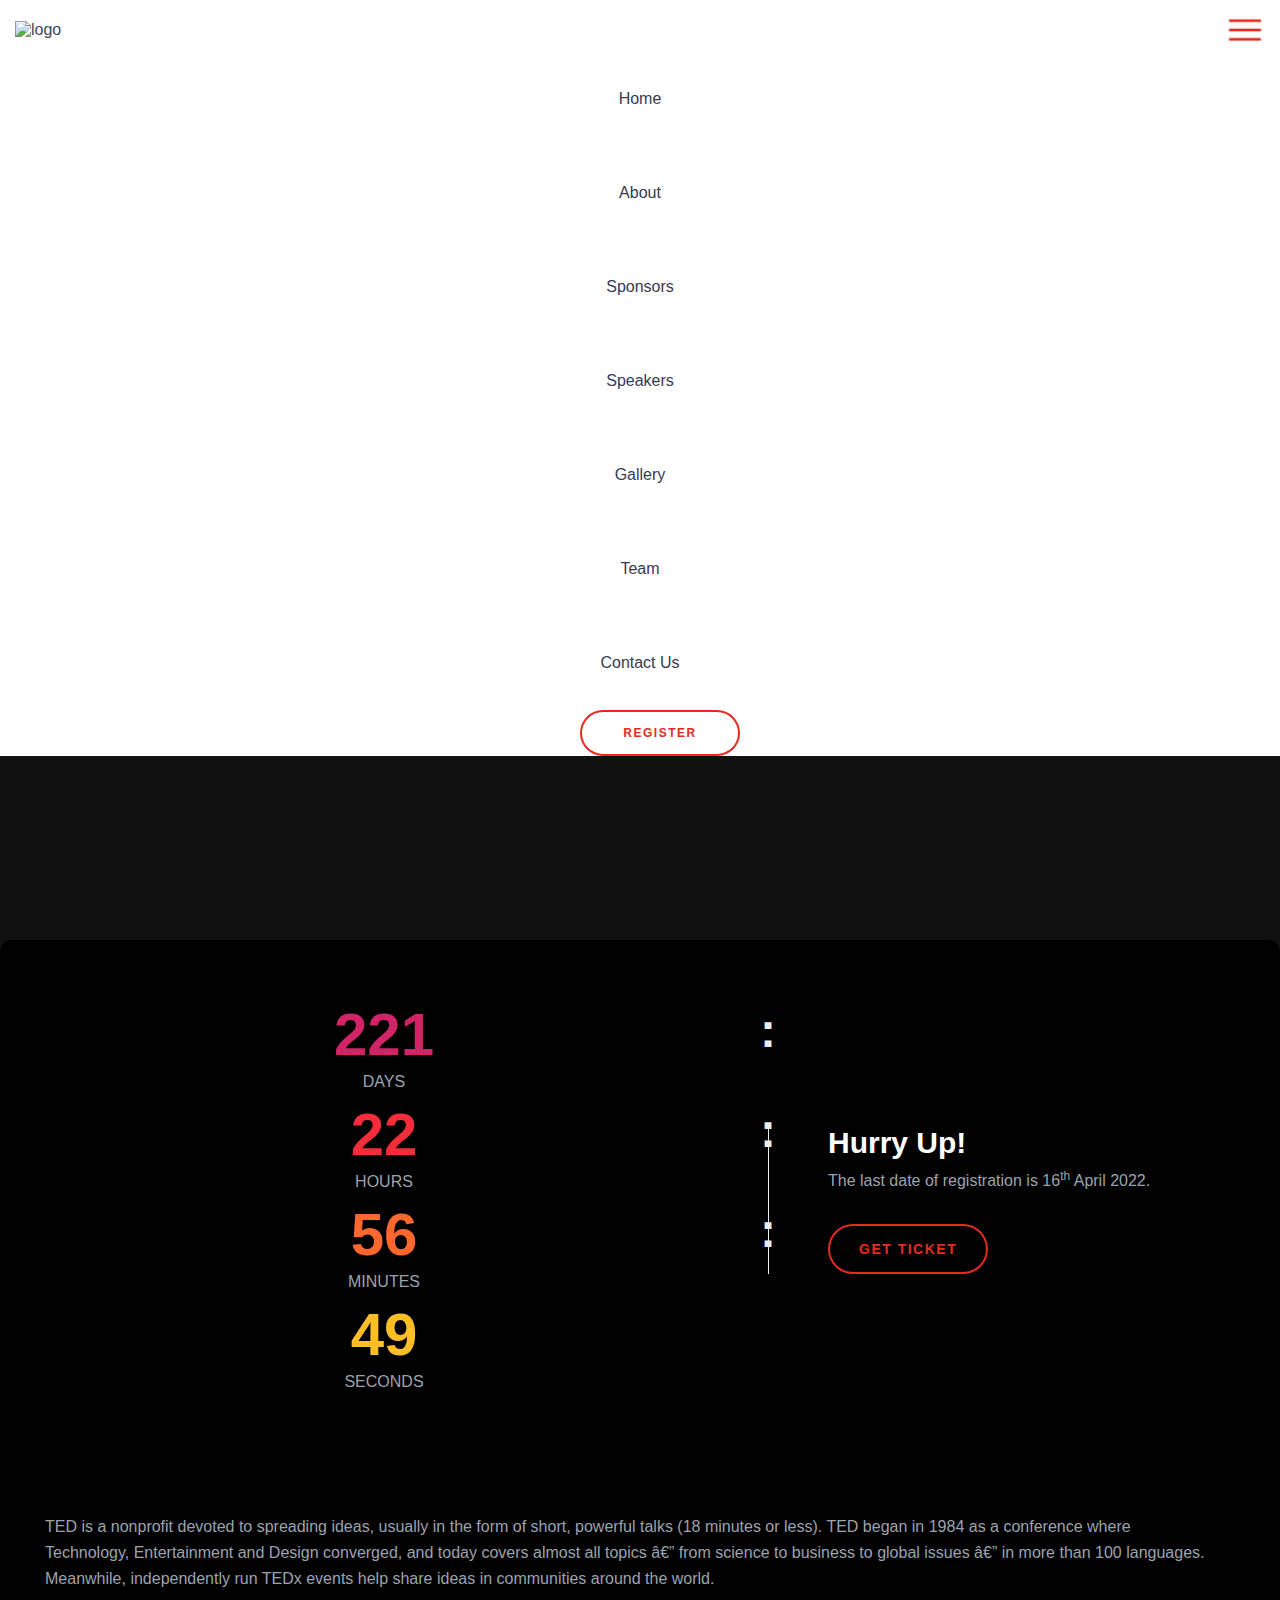
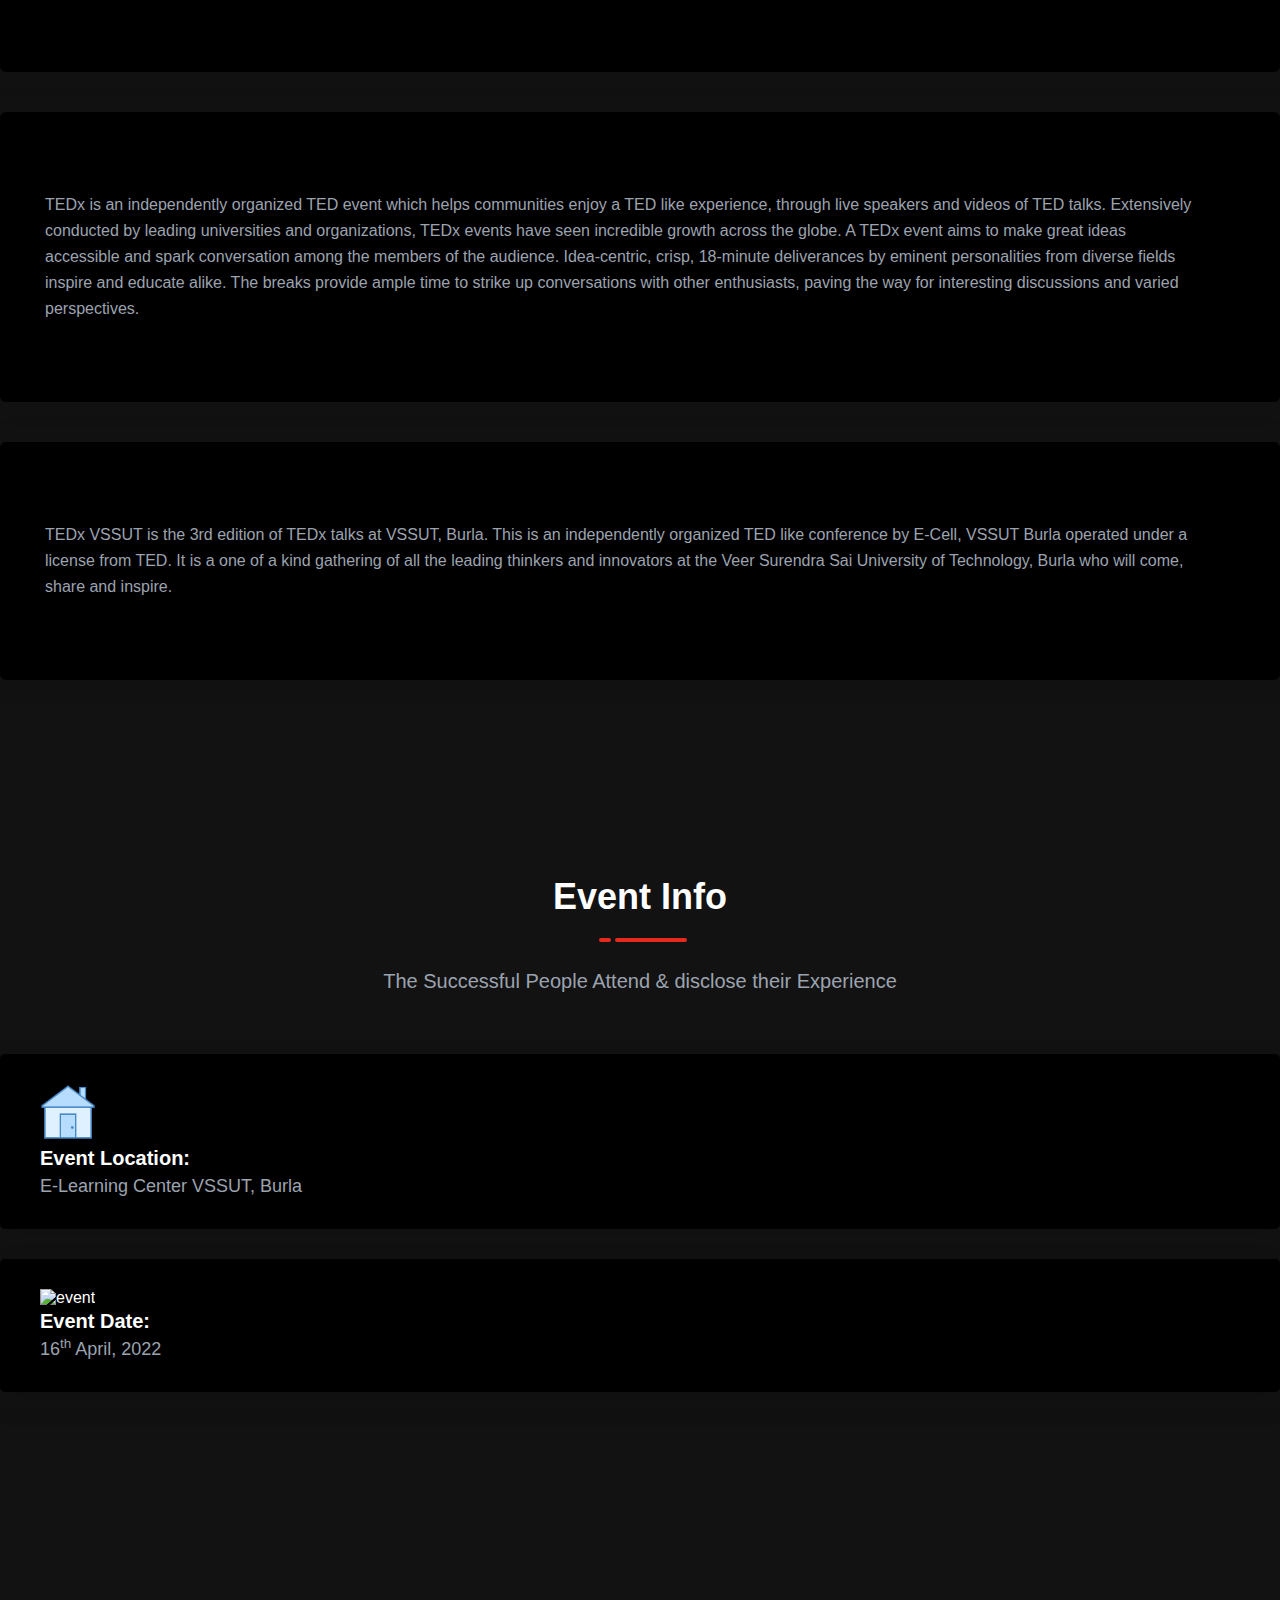
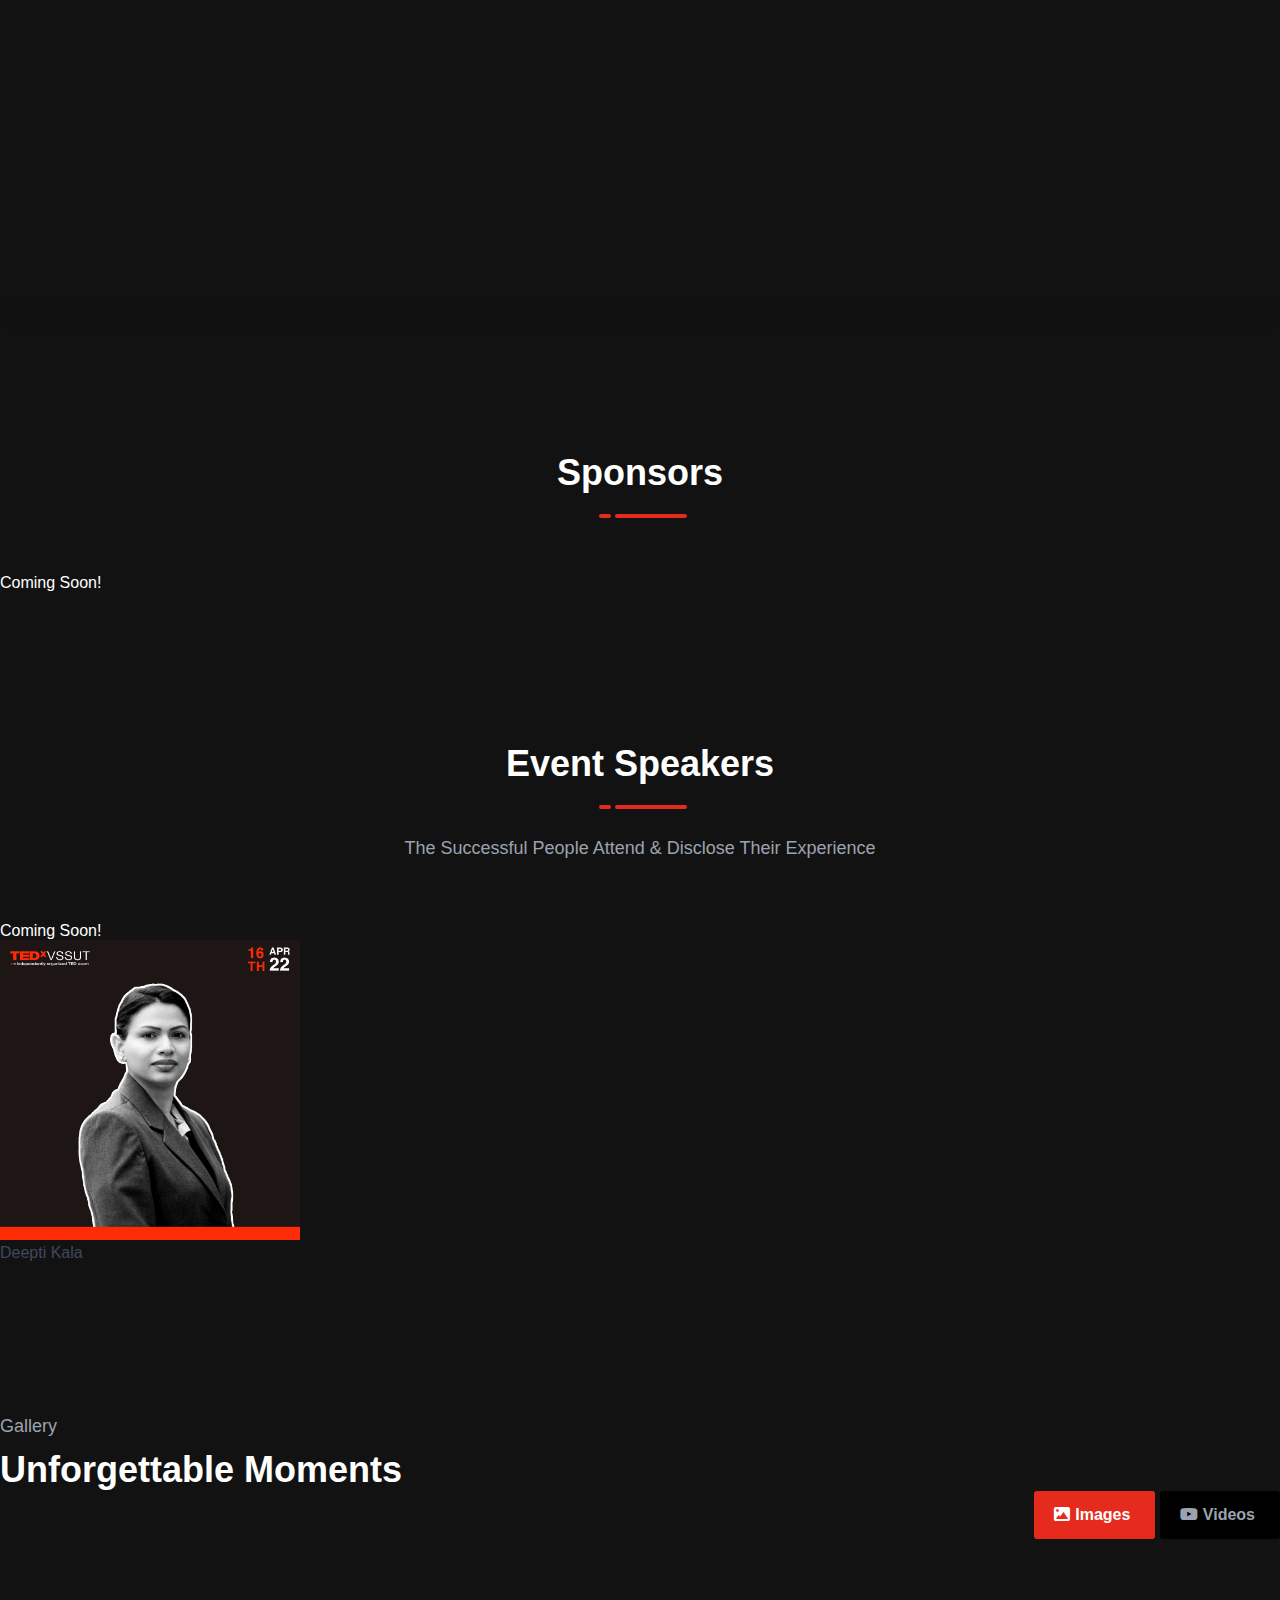
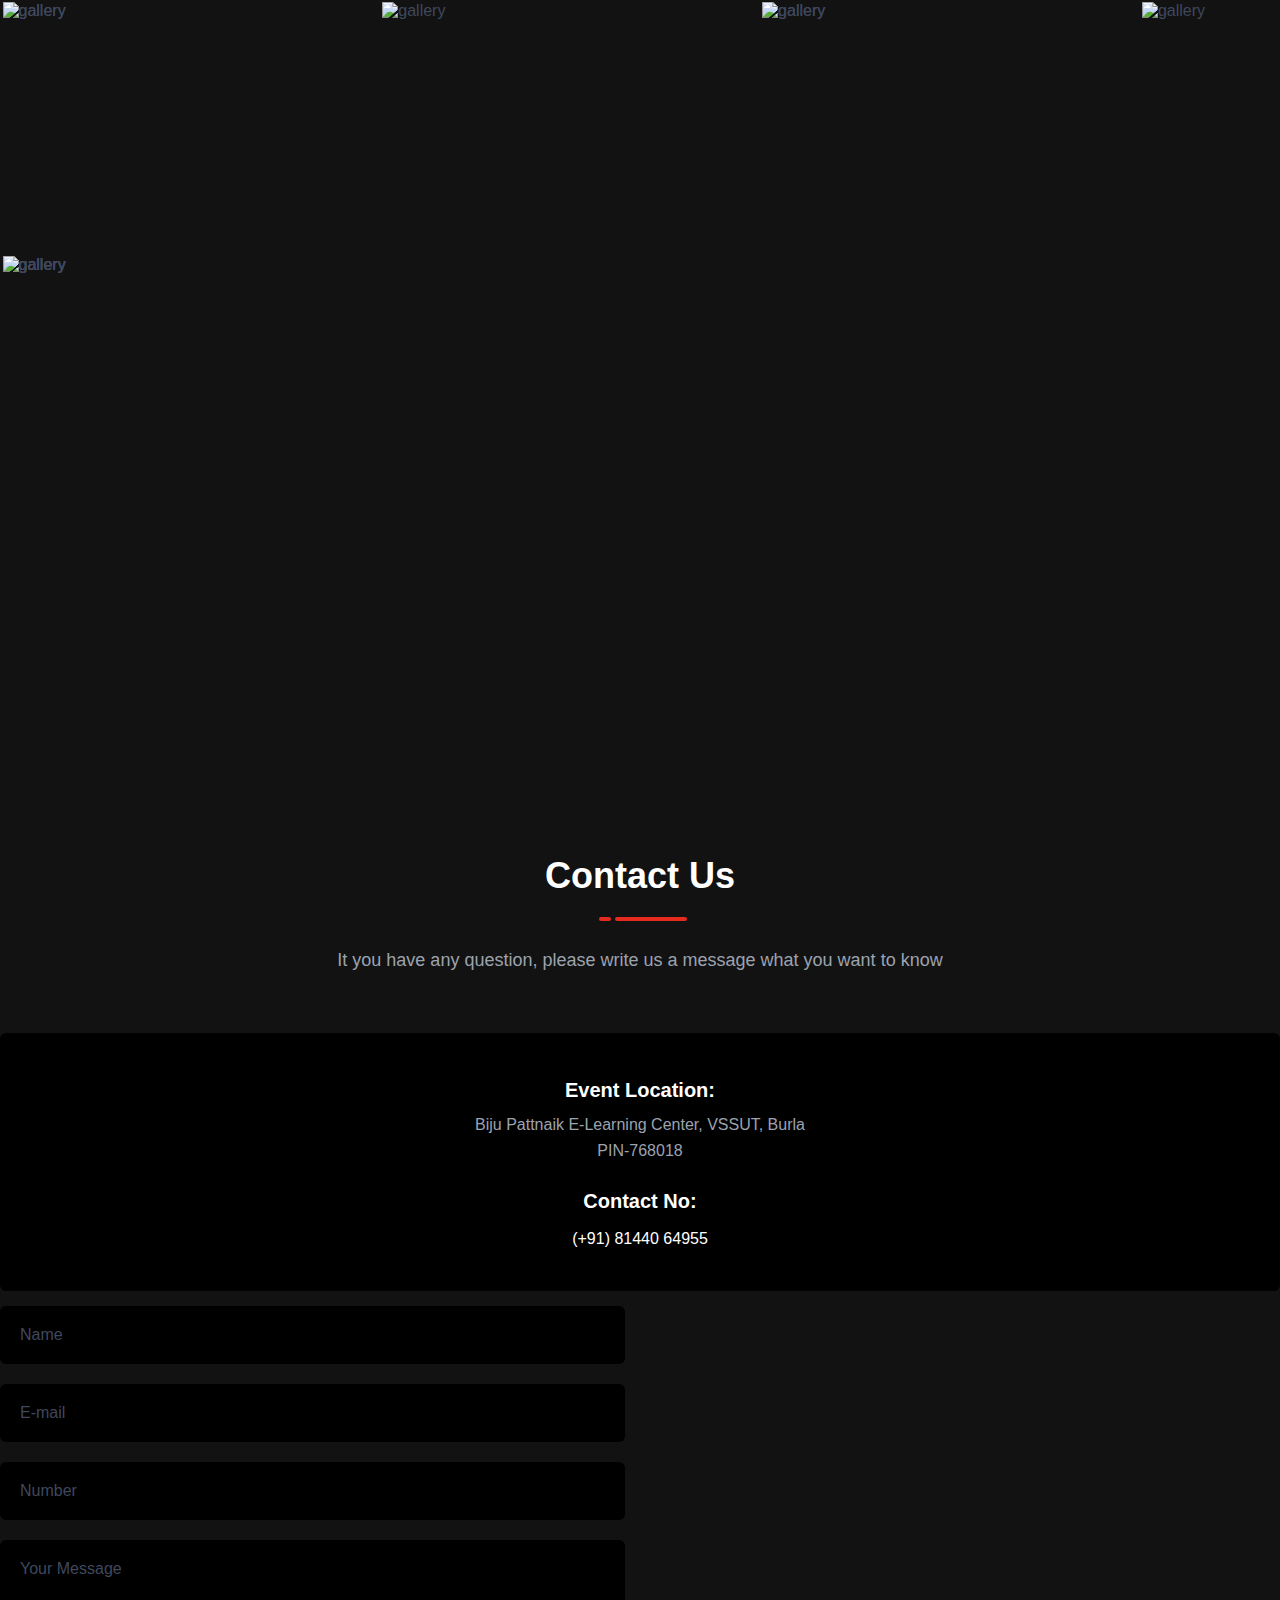
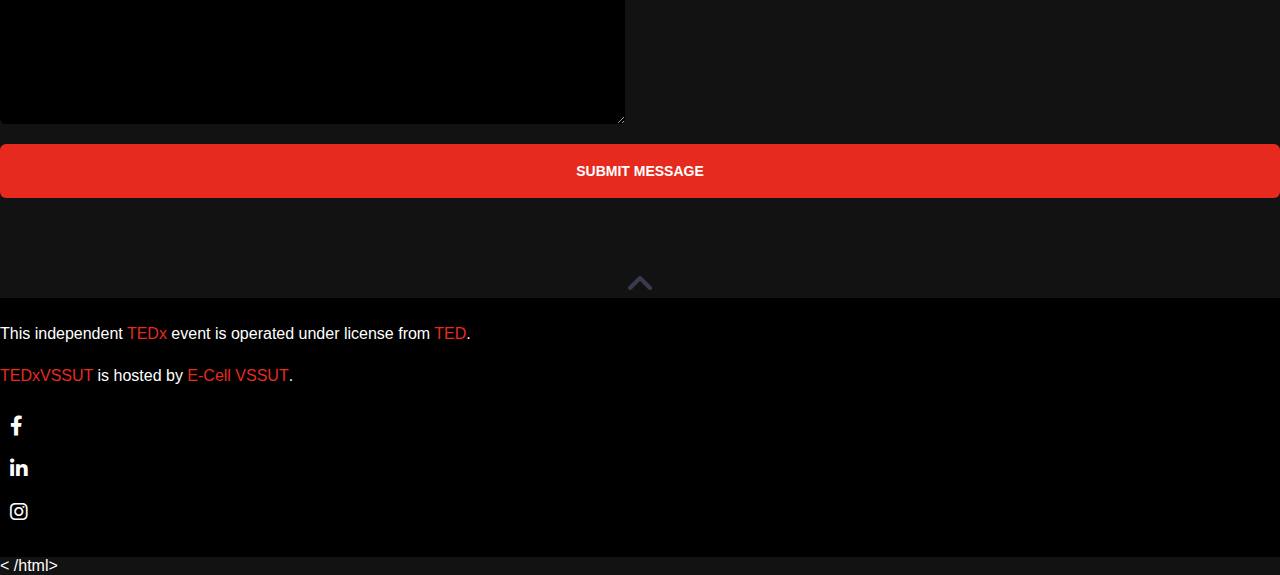
==== commit 8737899c: "speaker 1" ====
--- a/public/index.html
+++ b/public/index.html
@@ -93,6 +93,11 @@
             #HomeMobile {
                 display: flex;
             }
+        }
+        
+        .speaker-item {
+            max-width: 300px;
+            overflow: hidden;
         }
     </style>
 </head>
@@ -170,7 +175,7 @@
                                     <li><a href="./team/">Team</a></li>
                                     <li><a href="#Contact">Contact Us</a></li>
                                 </ul>
-                                <a href="#" class="reg-head d-none d-xl-block">Coming Soon</a>
+                                <a href="./tickets/" class="reg-head d-none d-xl-block">Register</a>
                             </div>
                         </div>
                     </div>
@@ -532,35 +537,35 @@
                     </div>
                 </div> -->
 
-            <!-- <div class="speaker-item wow fadeInUp animated" data-wow-duration="1s" data-wow-delay=".3s" style="visibility: visible; animation-duration: 1s; animation-delay: 0.3s;">
-                    <div class="speaker-item-inner">
-                        <div class="item-thumb">
-                            <img src="./source/tedsp/WEB DK.png" alt="speaker image">
-                            <div class="textsp">
-                                <p>India's First Certified Dream Coach</p>
-                            </div>
-                            <div class="item-overlay"></div>
-                            <div class="social-profile">
-                                <div class="icon facebook">
-                                    <a href="#"><i class="fab fa-facebook-f"></i></a>
-                                </div>
-                                <div class="icon twitter">
-                                    <a href="#"><i class="fab fa-twitter"></i></a>
-                                </div>
-                                <div class="icon insta">
-                                    <a href="#"><i class="fab fa-instagram"></i></a>
-                                </div>
-                                <div class="icon linkedin">
-                                    <a href="#"><i class="fab fa-linkedin-in"></i></a>
-                                </div>
-                            </div>
-                        </div>
-                        <div class="item-content">
-                            <a href="#" class="name">Deepti Kala</a>
-
-                        </div>
-                    </div>
-                </div> -->
+            <div class="speaker-item wow fadeInUp animated" data-wow-duration="1s" data-wow-delay=".3s" style="visibility: visible; animation-duration: 1s; animation-delay: 0.3s;">
+                <div class="speaker-item-inner">
+                    <div class="item-thumb">
+                        <img src="./source/tedsp/WEB DK.png" alt="speaker image">
+                        <div class="textsp">
+                            <p>India's First Certified Dream Coach</p>
+                        </div>
+                        <div class="item-overlay"></div>
+                        <!-- <div class="social-profile">
+                            <div class="icon facebook">
+                                <a href="#"><i class="fab fa-facebook-f"></i></a>
+                            </div>
+                            <div class="icon twitter">
+                                <a href="#"><i class="fab fa-twitter"></i></a>
+                            </div>
+                            <div class="icon insta">
+                                <a href="#"><i class="fab fa-instagram"></i></a>
+                            </div>
+                            <div class="icon linkedin">
+                                <a href="#"><i class="fab fa-linkedin-in"></i></a>
+                            </div>
+                        </div> -->
+                    </div>
+                    <div class="item-content">
+                        <a href="#" class="name">Deepti Kala</a>
+
+                    </div>
+                </div>
+            </div>
 
             <!-- <div class="speaker-item wow fadeInUp animated" data-wow-duration="1s" data-wow-delay=".4s" style="visibility: visible; animation-duration: 1s; animation-delay: 0.4s;">
                     <div class="speaker-item-inner">
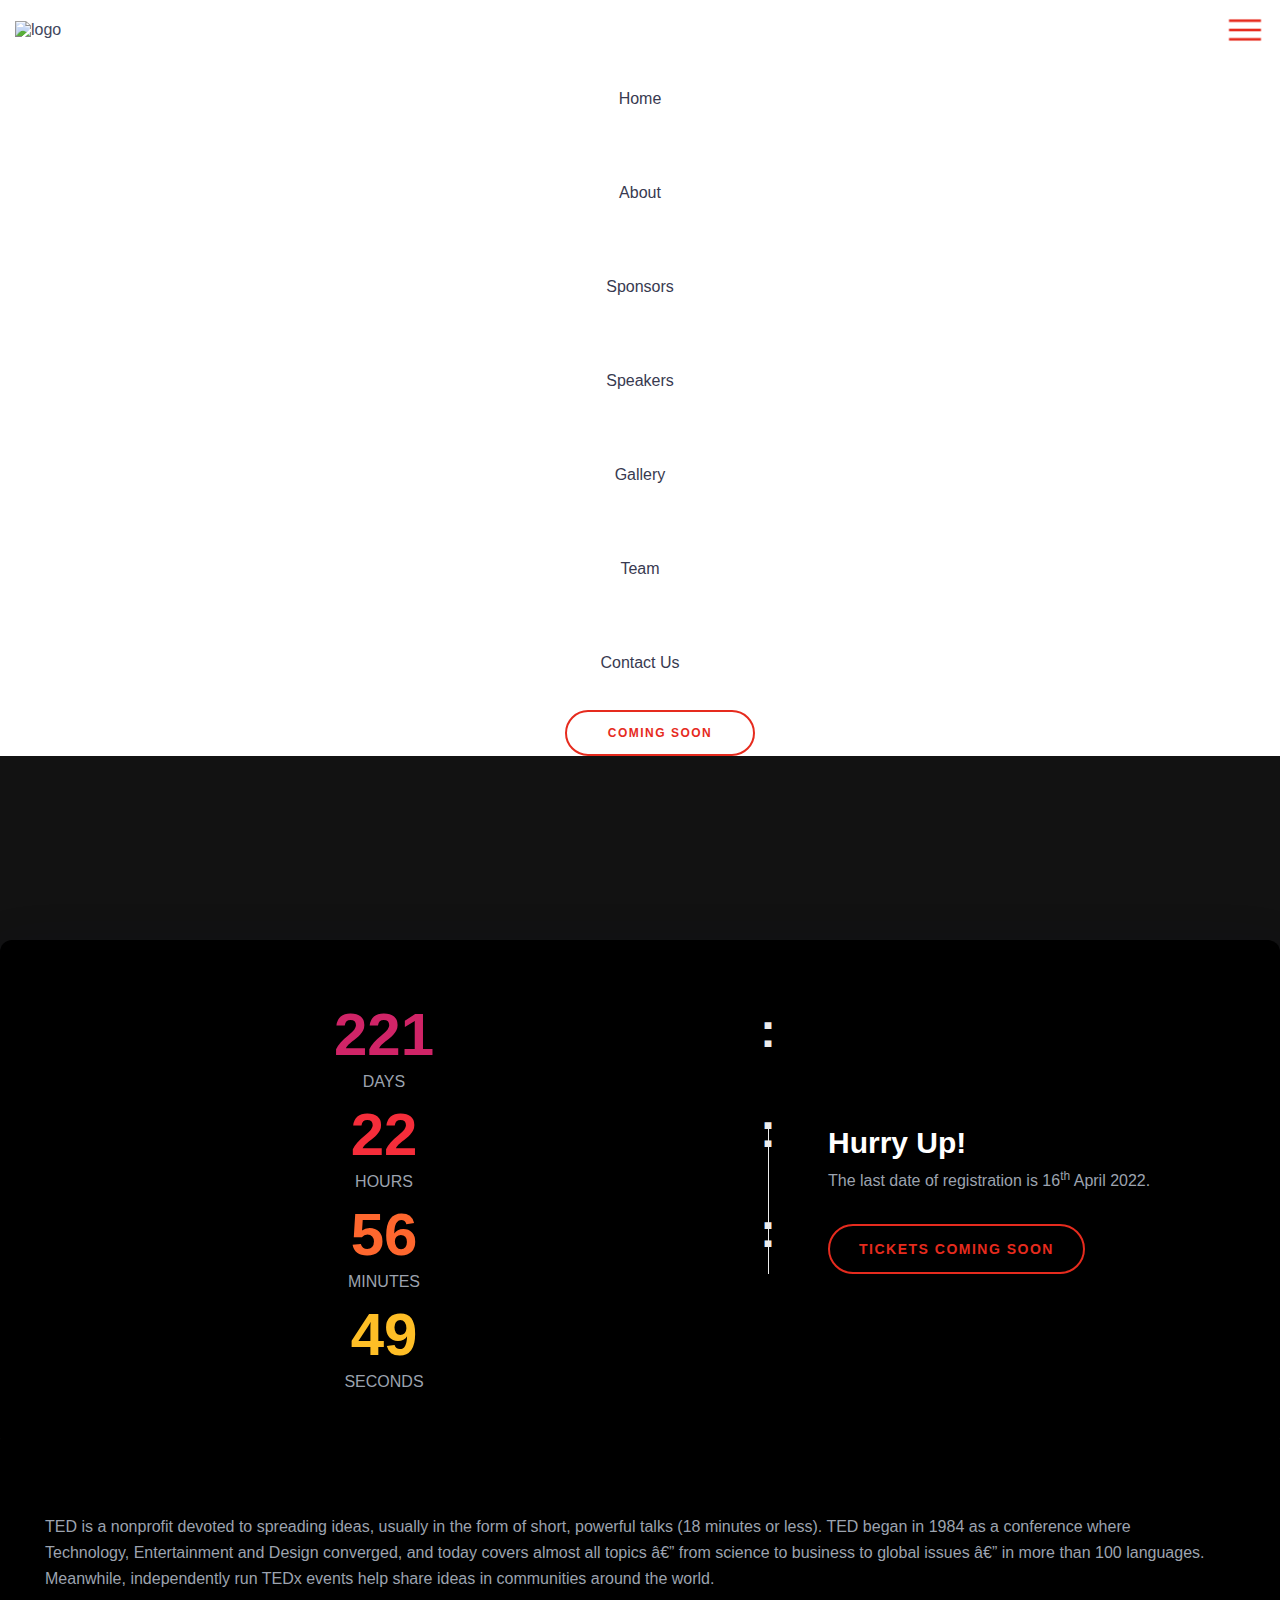
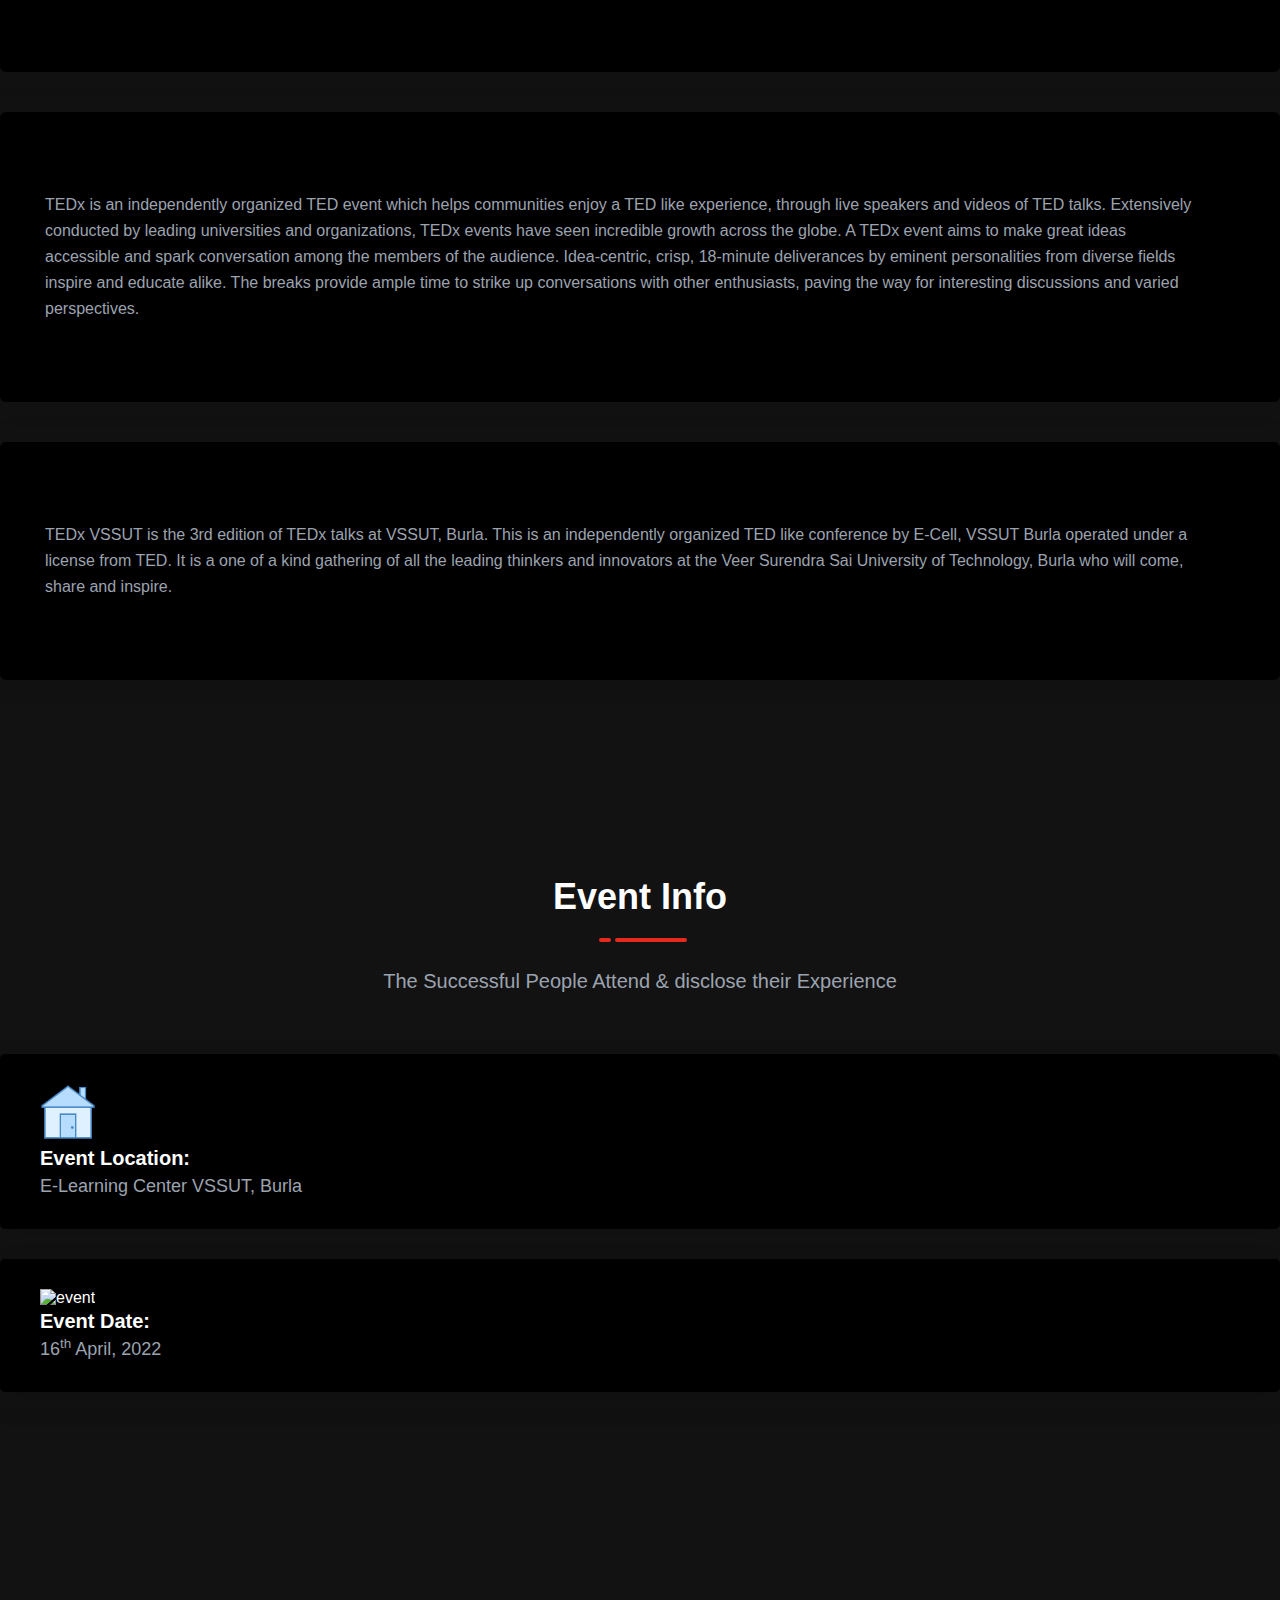
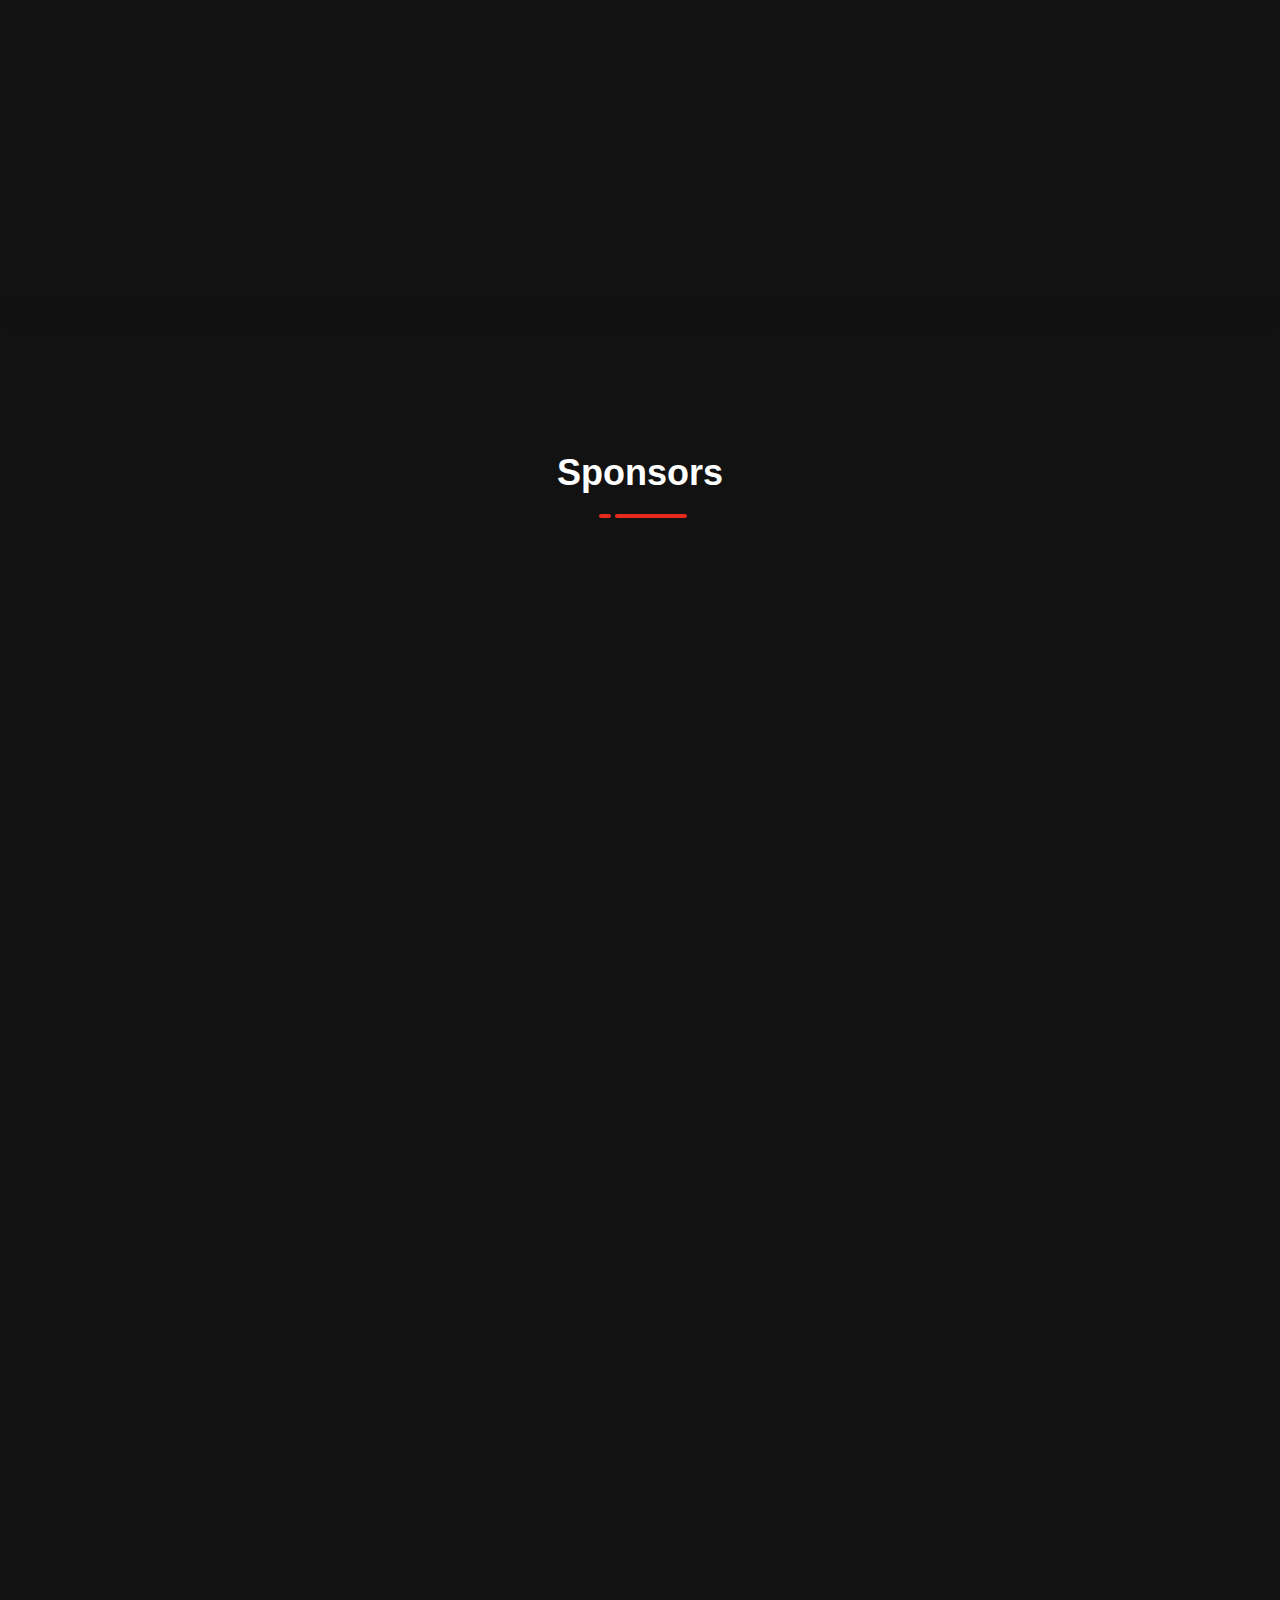
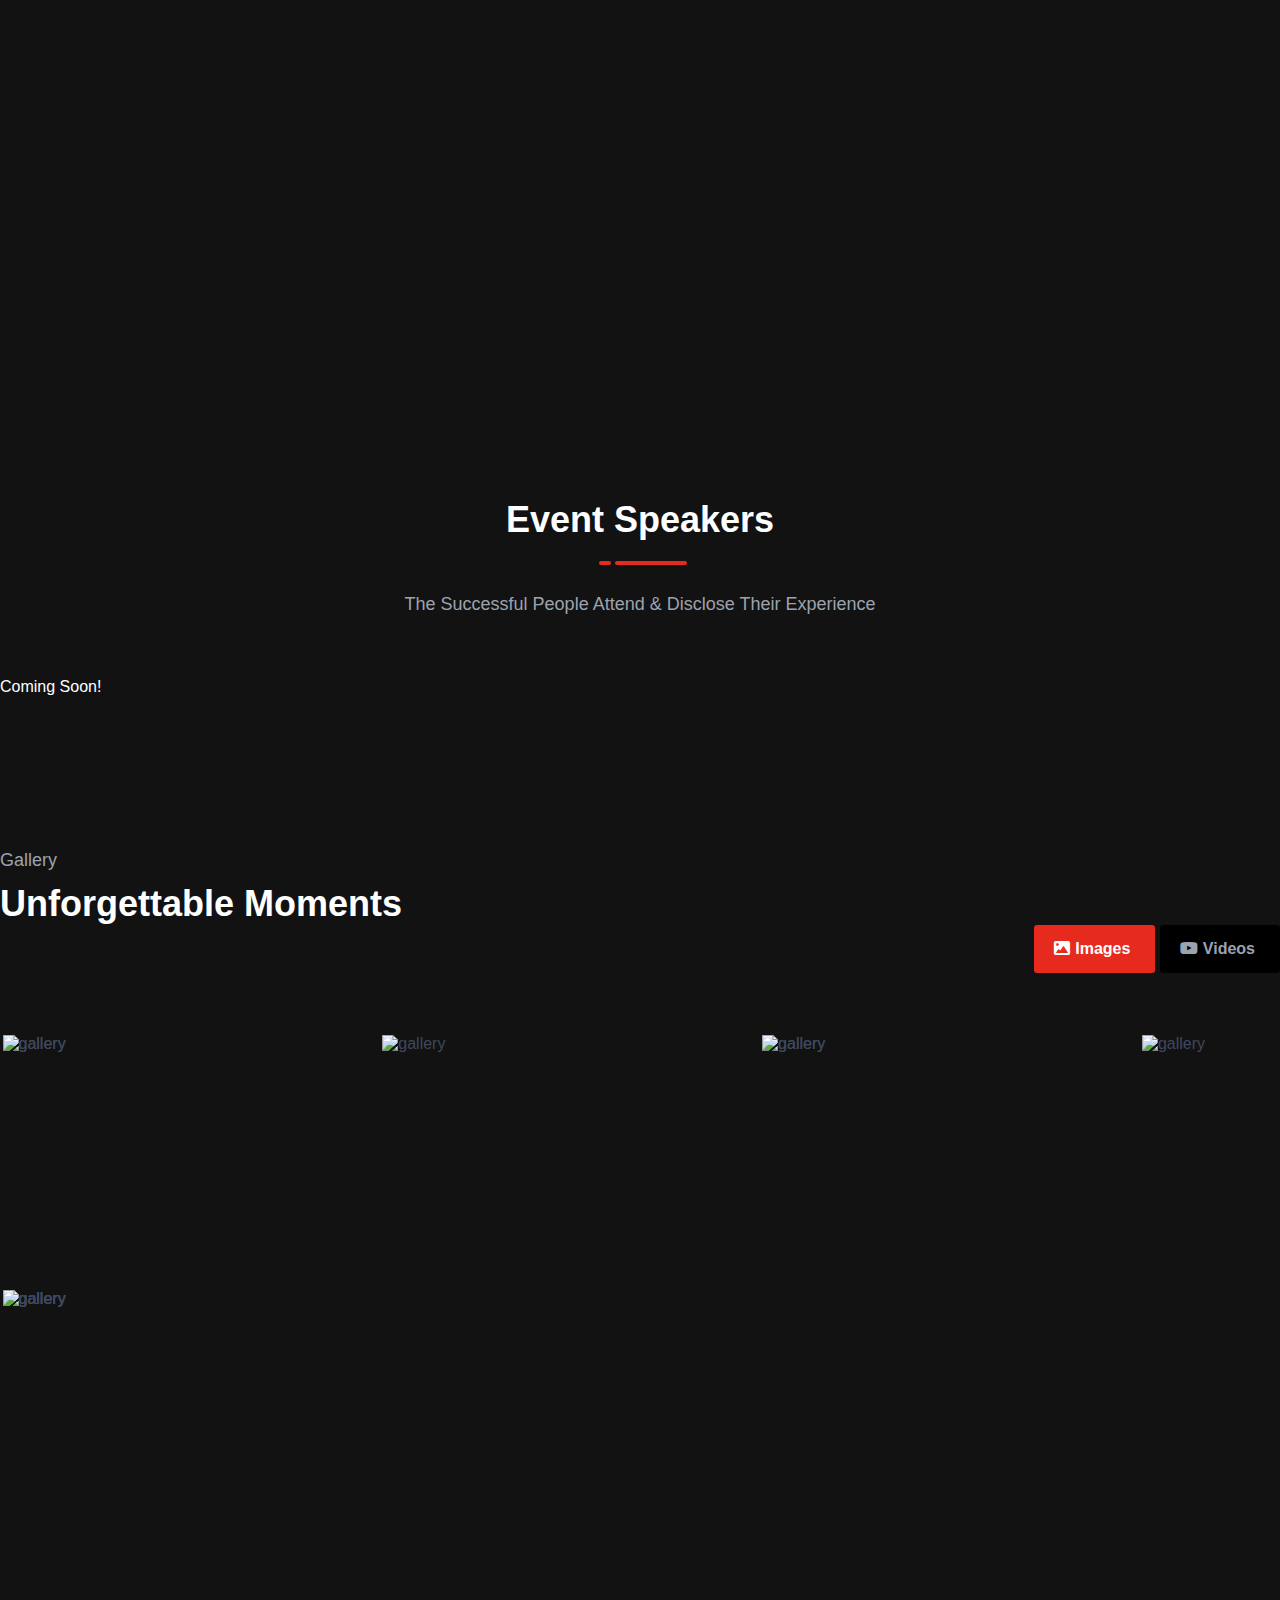
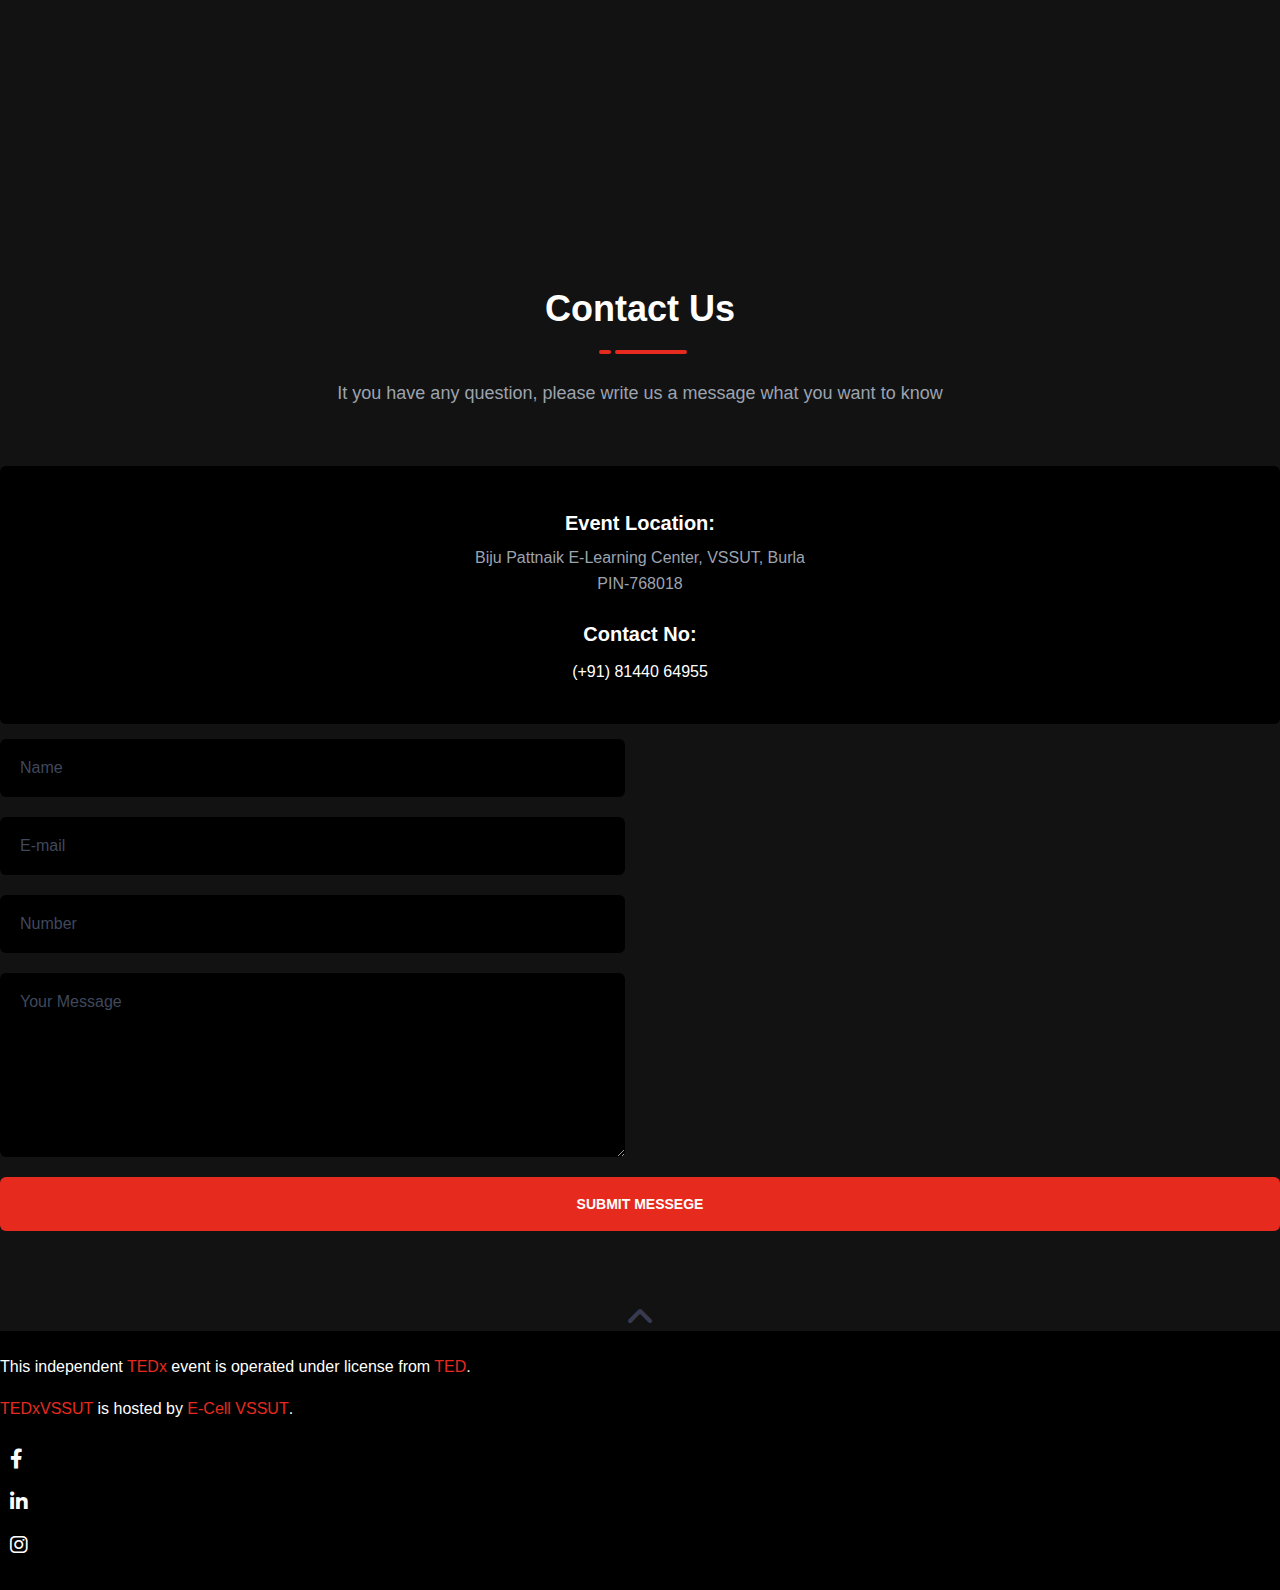
==== commit 77863320: "Merge pull request #7 from IshitaSatpathy/main" ====
--- a/public/index.html
+++ b/public/index.html
@@ -93,11 +93,6 @@
             #HomeMobile {
                 display: flex;
             }
-        }
-        
-        .speaker-item {
-            max-width: 300px;
-            overflow: hidden;
         }
     </style>
 </head>
@@ -175,7 +170,7 @@
                                     <li><a href="./team/">Team</a></li>
                                     <li><a href="#Contact">Contact Us</a></li>
                                 </ul>
-                                <a href="./tickets/" class="reg-head d-none d-xl-block">Register</a>
+                                <a href="javascript:void" class="reg-head d-none d-xl-block">Coming Soon</a>
                             </div>
                         </div>
                     </div>
@@ -231,7 +226,7 @@
                     <div class="conferench-bcl wow fadeInRight animated" data-wow-duration="1s" data-wow-delay=".2s" style="visibility: visible; animation-duration: 1s; animation-delay: 0.2s;">
                         <h3 class="text-light">Hurry up!</h3>
                         <p>The last date of registration is 16<sup>th</sup> April 2022. </p>
-                        <a href="./tickets/" class="btn-defult">Get Ticket</a>
+                        <a href="javascript:void" class="btn-defult">Tickets Coming Soon</a>
                     </div>
                 </div>
             </div>
@@ -244,7 +239,7 @@
 
 
     <!-- About section start here -->
-    <section id="About" class="achivement-section style-1">
+    <section class="achivement-section style-1">
         <div class="container container-1310">
             <div class="section-header"></div>
             <div class="section-wrapper">
@@ -289,7 +284,7 @@
 
 
     <!-- event section start here -->
-    <section class="event-section padding-tb">
+    <section id="About" class="event-section padding-tb">
         <div class="container">
             <div class="section-header">
                 <h2 class=" wow fadeInUp animated" data-wow-duration="1s" data-wow-delay=".1s" style="visibility: visible; animation-duration: 1s; animation-delay: 0.1s;">Event Info</h2>
@@ -356,63 +351,74 @@
             <div class="section-header">
                 <h2 class="wow fadeInDown animated animated" data-wow-duration="1s" data-wow-delay=".1s" style="visibility: visible; animation-duration: 1s; animation-delay: 0.1s;">Sponsors</h2>
             </div>
-            <div class="py-5 text-center">Coming Soon!</div>
-            <!-- <div class="section-wrapper">
+            <div class="section-wrapper">
                 <div class="sponsor-slider wow fadeInUp swiper-container-horizontal animated" data-wow-duration="1s" data-wow-delay=".1s" style="visibility: visible; animation-duration: 1s; animation-delay: 0.1s;">
                     <div class="swiper-wrapper" style="transform: translate3d(-1252.5px, 0px, 0px); transition-duration: 0ms;">
-                        <div class="swiper-slide swiper-slide-duplicate swiper-slide-duplicate-next" style="width: 220.5px; margin-right: 30px;" data-swiper-slide-index="4">
-                            <div class="sponsor-thumb">
-                                <img src="assets/images/sponsor/12.png" alt="sponsor">
+                        <!--<div class="swiper-slide swiper-slide-duplicate swiper-slide-duplicate-next" style="width: 220.5px; margin-right: 30px;" data-swiper-slide-index="4">
+                            <div class="sponsor-thumb">
+                                <img src="./assets/images/sponsor/anand world.png" alt="sponsor">
                             </div>
                         </div>
                         <div class="swiper-slide swiper-slide-duplicate" style="width: 220.5px; margin-right: 30px;" data-swiper-slide-index="5">
                             <div class="sponsor-thumb">
+                                <img src="./assets/images/sponsor/fastech fashions.png" alt="sponsor">
+                            </div>
+                        </div>-->
+            
+                        <div class="swiper-slide" style="width: 220.5px; margin-right: 30px;" data-swiper-slide-index="1">
+                            <div class="sponsor-thumb">
+                                <img src="./assets/images/sponsor/raina.jpg" alt="sponsor">
+                                <b>Refreshment Partner</b>
+                            </div>
+                        </div>
+                        <div class="swiper-slide swiper-slide-prev" style="width: 220.5px; margin-right: 30px;" data-swiper-slide-index="2">
+                            <div class="sponsor-thumb">
+                                <img src="./assets/images/sponsor/sakshi handlooms.png" alt="sponsor">
+                                <b>Gifting Partner</b>
+                            </div>
+                        </div>
+                        <div class="swiper-slide swiper-slide-active" style="width: 220.5px; margin-right: 30px;" data-swiper-slide-index="3">
+                            <div class="sponsor-thumb">
+                                <img src="./assets/images/sponsor/The-New-Indian-Express-CAREER.png" alt="sponsor">
+                                <b>Media Partner</b>
+                            </div>
+                        </div>
+                        <div class="swiper-slide swiper-slide-next" style="width: 220.5px; margin-right: 30px;" data-swiper-slide-index="4">
+                            <div class="sponsor-thumb">
+                                <img src="./assets/images/sponsor/woody jones pizza.png" alt="sponsor">
+                                <b>Refreshment Partner</b>
+                            </div>
+                        </div>
+                        <div class="swiper-slide swiper-slide-next" style="width: 220.5px; margin-right: 30px;" data-swiper-slide-index="4">
+                            <div class="sponsor-thumb">
+                                <img src="./assets/images/sponsor/anand world.png" alt="sponsor">
+                                <b>Gifting Sponsor</b>
+                            </div>
+                        </div>
+                        <div class="swiper-slide swiper-slide-next" style="width: 220.5px; margin-right: 30px;" data-swiper-slide-index="4">
+                            <div class="sponsor-thumb">
+                                <img src="./assets/images/sponsor/ff.jpg" alt="sponsor">
+                                <b>Merchandise Partner</b>
+                            </div>
+                        </div>
+                        <!--<div class="swiper-slide" style="width: 220.5px; margin-right: 30px;" data-swiper-slide-index="5">
+                            <div class="sponsor-thumb">
                                 <img src="assets/images/sponsor/11.png" alt="sponsor">
                             </div>
                         </div>
-                        <div class="swiper-slide" style="width: 220.5px; margin-right: 30px;" data-swiper-slide-index="0">
+                        <div class="swiper-slide swiper-slide-duplicate" style="width: 220.5px; margin-right: 30px;" data-swiper-slide-index="0">
                             <div class="sponsor-thumb">
                                 <img src="assets/images/sponsor/4.png" alt="sponsor">
                             </div>
                         </div>
-                        <div class="swiper-slide" style="width: 220.5px; margin-right: 30px;" data-swiper-slide-index="1">
+                        <div class="swiper-slide swiper-slide-duplicate" style="width: 220.5px; margin-right: 30px;" data-swiper-slide-index="1">
                             <div class="sponsor-thumb">
                                 <img src="assets/images/sponsor/1.png" alt="sponsor">
                             </div>
-                        </div>
-                        <div class="swiper-slide swiper-slide-prev" style="width: 220.5px; margin-right: 30px;" data-swiper-slide-index="2">
-                            <div class="sponsor-thumb">
-                                <img src="assets/images/sponsor/3.png" alt="sponsor">
-                            </div>
-                        </div>
-                        <div class="swiper-slide swiper-slide-active" style="width: 220.5px; margin-right: 30px;" data-swiper-slide-index="3">
-                            <div class="sponsor-thumb">
-                                <img src="assets/images/sponsor/15.png" alt="sponsor">
-                            </div>
-                        </div>
-                        <div class="swiper-slide swiper-slide-next" style="width: 220.5px; margin-right: 30px;" data-swiper-slide-index="4">
-                            <div class="sponsor-thumb">
-                                <img src="assets/images/sponsor/12.png" alt="sponsor">
-                            </div>
-                        </div>
-                        <div class="swiper-slide" style="width: 220.5px; margin-right: 30px;" data-swiper-slide-index="5">
-                            <div class="sponsor-thumb">
-                                <img src="assets/images/sponsor/11.png" alt="sponsor">
-                            </div>
-                        </div>
-                        <div class="swiper-slide swiper-slide-duplicate" style="width: 220.5px; margin-right: 30px;" data-swiper-slide-index="0">
-                            <div class="sponsor-thumb">
-                                <img src="assets/images/sponsor/4.png" alt="sponsor">
-                            </div>
-                        </div>
-                        <div class="swiper-slide swiper-slide-duplicate" style="width: 220.5px; margin-right: 30px;" data-swiper-slide-index="1">
-                            <div class="sponsor-thumb">
-                                <img src="assets/images/sponsor/1.png" alt="sponsor">
-                            </div>
-                        </div>
+                        </div>-->
                     </div>
                     <span class="swiper-notification" aria-live="assertive" aria-atomic="true"></span></div>
-            </div> -->
+            </div> 
         </div>
     </div>
     <!--  sponsor section ending here -->
@@ -537,35 +543,35 @@
                     </div>
                 </div> -->
 
-            <div class="speaker-item wow fadeInUp animated" data-wow-duration="1s" data-wow-delay=".3s" style="visibility: visible; animation-duration: 1s; animation-delay: 0.3s;">
-                <div class="speaker-item-inner">
-                    <div class="item-thumb">
-                        <img src="./source/tedsp/WEB DK.png" alt="speaker image">
-                        <div class="textsp">
-                            <p>India's First Certified Dream Coach</p>
-                        </div>
-                        <div class="item-overlay"></div>
-                        <!-- <div class="social-profile">
-                            <div class="icon facebook">
-                                <a href="#"><i class="fab fa-facebook-f"></i></a>
-                            </div>
-                            <div class="icon twitter">
-                                <a href="#"><i class="fab fa-twitter"></i></a>
-                            </div>
-                            <div class="icon insta">
-                                <a href="#"><i class="fab fa-instagram"></i></a>
-                            </div>
-                            <div class="icon linkedin">
-                                <a href="#"><i class="fab fa-linkedin-in"></i></a>
-                            </div>
-                        </div> -->
-                    </div>
-                    <div class="item-content">
-                        <a href="#" class="name">Deepti Kala</a>
-
-                    </div>
-                </div>
-            </div>
+            <!-- <div class="speaker-item wow fadeInUp animated" data-wow-duration="1s" data-wow-delay=".3s" style="visibility: visible; animation-duration: 1s; animation-delay: 0.3s;">
+                    <div class="speaker-item-inner">
+                        <div class="item-thumb">
+                            <img src="./source/tedsp/WEB DK.png" alt="speaker image">
+                            <div class="textsp">
+                                <p>India's First Certified Dream Coach</p>
+                            </div>
+                            <div class="item-overlay"></div>
+                            <div class="social-profile">
+                                <div class="icon facebook">
+                                    <a href="#"><i class="fab fa-facebook-f"></i></a>
+                                </div>
+                                <div class="icon twitter">
+                                    <a href="#"><i class="fab fa-twitter"></i></a>
+                                </div>
+                                <div class="icon insta">
+                                    <a href="#"><i class="fab fa-instagram"></i></a>
+                                </div>
+                                <div class="icon linkedin">
+                                    <a href="#"><i class="fab fa-linkedin-in"></i></a>
+                                </div>
+                            </div>
+                        </div>
+                        <div class="item-content">
+                            <a href="#" class="name">Deepti Kala</a>
+
+                        </div>
+                    </div>
+                </div> -->
 
             <!-- <div class="speaker-item wow fadeInUp animated" data-wow-duration="1s" data-wow-delay=".4s" style="visibility: visible; animation-duration: 1s; animation-delay: 0.4s;">
                     <div class="speaker-item-inner">
@@ -860,19 +866,19 @@
                         <div class="contact d-flex flex-wrap">
                             <div class="contact-item">
                                 <div class="contact-item-inner">
-                                    <input type="text" placeholder="Name" id="name" name="name" required class="wow fadeInLeft animated" data-wow-duration="1s" data-wow-delay=".1s" style="visibility: visible; animation-duration: 1s; animation-delay: 0.1s;">
-                                    <input type="email" placeholder="E-mail" id="email" name="email" required class="wow fadeInLeft animated" data-wow-duration="1s" data-wow-delay=".2s" style="visibility: visible; animation-duration: 1s; animation-delay: 0.2s;">
-                                    <input type="text" placeholder="Number" id="phone" name="phone" required class="wow fadeInLeft animated" data-wow-duration="1s" data-wow-delay=".3s" style="visibility: visible; animation-duration: 1s; animation-delay: 0.3s;">
+                                    <input type="text" placeholder="Name" id="name" name="name" required="" class="wow fadeInLeft animated" data-wow-duration="1s" data-wow-delay=".1s" style="visibility: visible; animation-duration: 1s; animation-delay: 0.1s;">
+                                    <input type="email" placeholder="E-mail" id="email" name="email" required="" class="wow fadeInLeft animated" data-wow-duration="1s" data-wow-delay=".2s" style="visibility: visible; animation-duration: 1s; animation-delay: 0.2s;">
+                                    <input type="text" placeholder="Number" id="phone" name="phone" required="" class="wow fadeInLeft animated" data-wow-duration="1s" data-wow-delay=".3s" style="visibility: visible; animation-duration: 1s; animation-delay: 0.3s;">
                                 </div>
                             </div>
                             <div class="contact-item wow fadeInDown animated" data-wow-duration="1s" data-wow-delay=".2s" style="visibility: visible; animation-duration: 1s; animation-delay: 0.2s;">
                                 <div class="contact-item-inner">
-                                    <textarea name="message" rows="8" id="message" placeholder="Your Message" required></textarea>
+                                    <textarea name="message" rows="8" id="message" placeholder="Your Message" required=""></textarea>
                                 </div>
                             </div>
                         </div>
                         <div class="submit-btn wow fadeInUp animated" data-wow-duration="1s" data-wow-delay=".2s" style="visibility: visible; animation-duration: 1s; animation-delay: 0.2s;">
-                            <button type="submit" name="submit" id="contact-form-btn">Submit Message</button>
+                            <button class="" type="submit" value="Submit-Message" name="submit">Submit Messege</button>
                         </div>
                     </form>
                     <!-- <p class="form-message"></p> -->
@@ -910,7 +916,7 @@
     <!-- footer section ending here -->
 
 
-    <script type="module" src="js/contactForm.js"></script>
+
     <script src="./source/jquery.js.download"></script>
     <script src="./source/snap.svg-min.js.download"></script>
     <script src="./source/classie.js.download"></script>
@@ -930,10 +936,10 @@
     <script src="./source/functions.js.download"></script>
     <script src="./source/wow.min.js.download"></script>
     <script src="./source/theia-sticky-sidebar.js.download"></script>
-    <!-- <script src="./source/mc-validate.js.download"></script>
+    <script src="./source/mc-validate.js.download"></script>
     <script src="./source/mail.js.download"></script>
     <script src="./source/mc-validate.js.download"></script>
-    <script src="./source/mail.js.download"></script> -->
+    <script src="./source/mail.js.download"></script>
 
     <script>
         $(window).scroll(function() {
@@ -945,5 +951,7 @@
     </script>
 
 
+
 </body>
-< /html>+
+</html>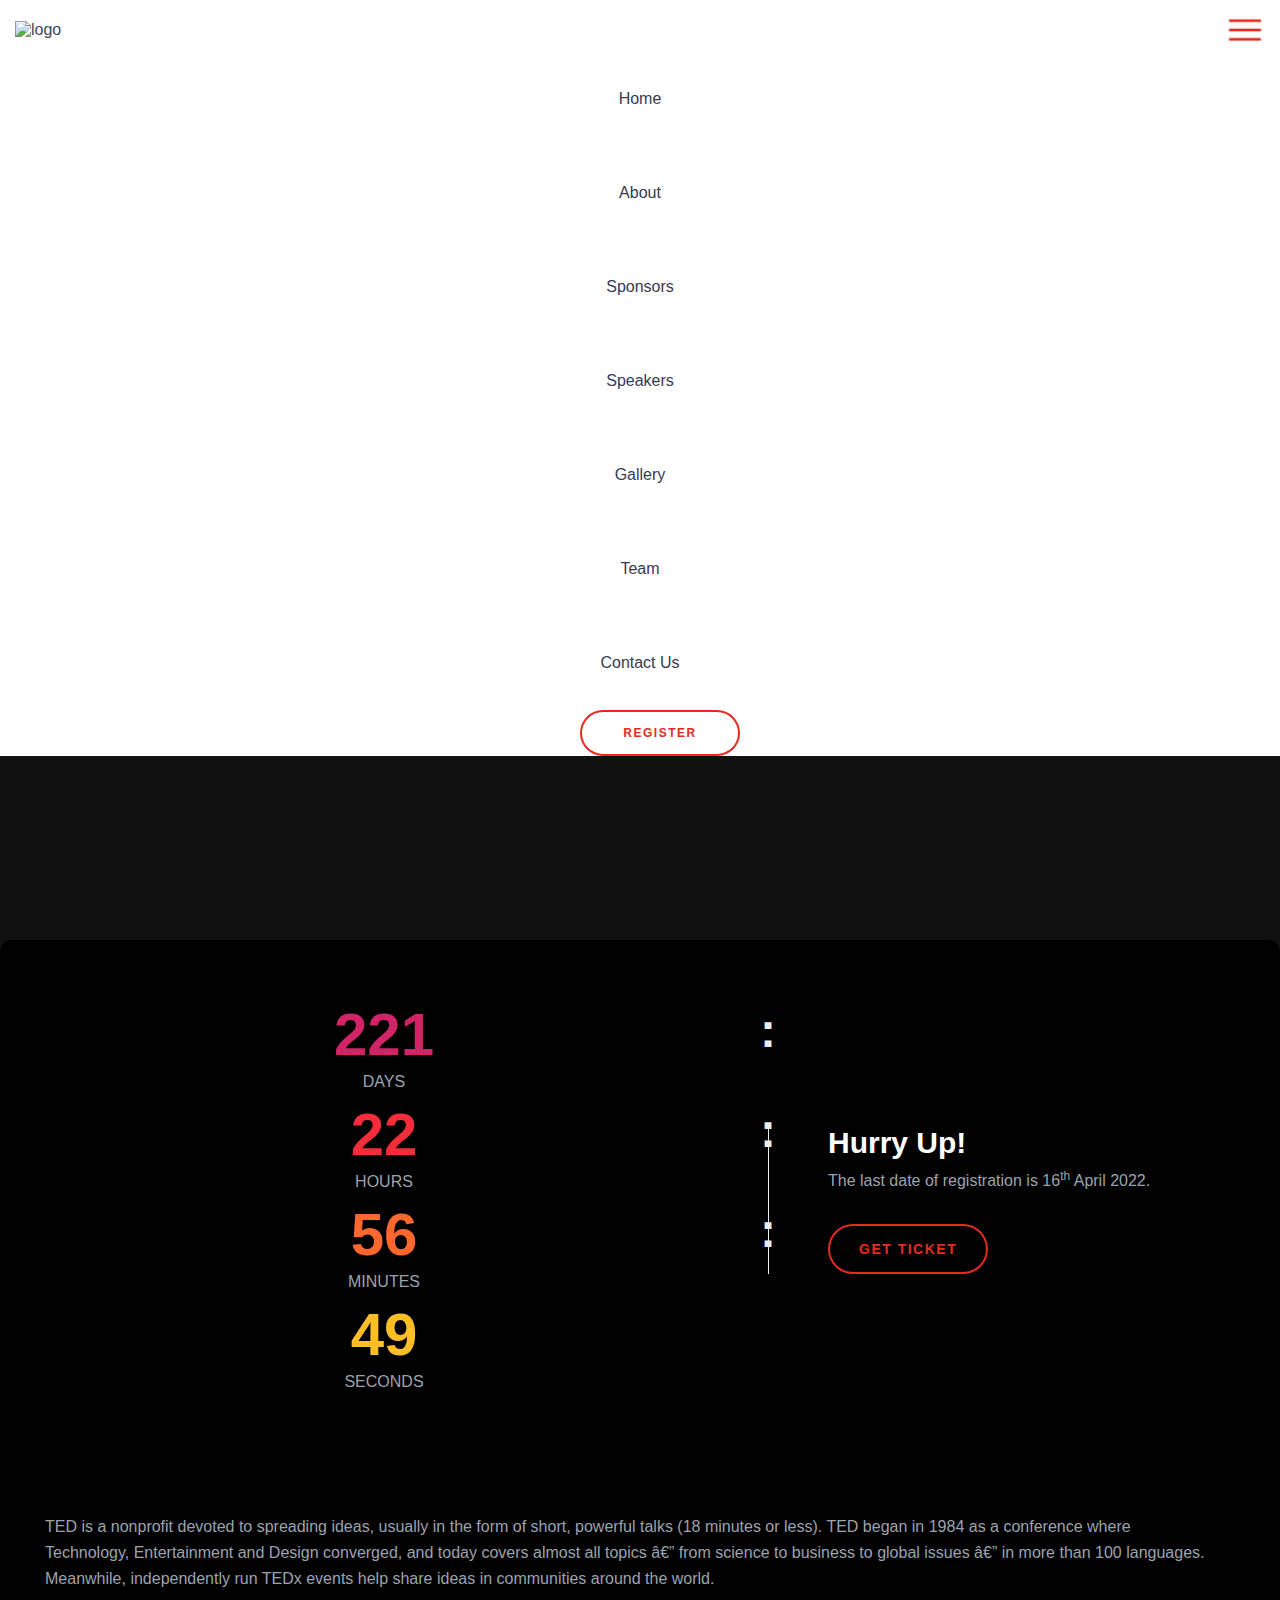
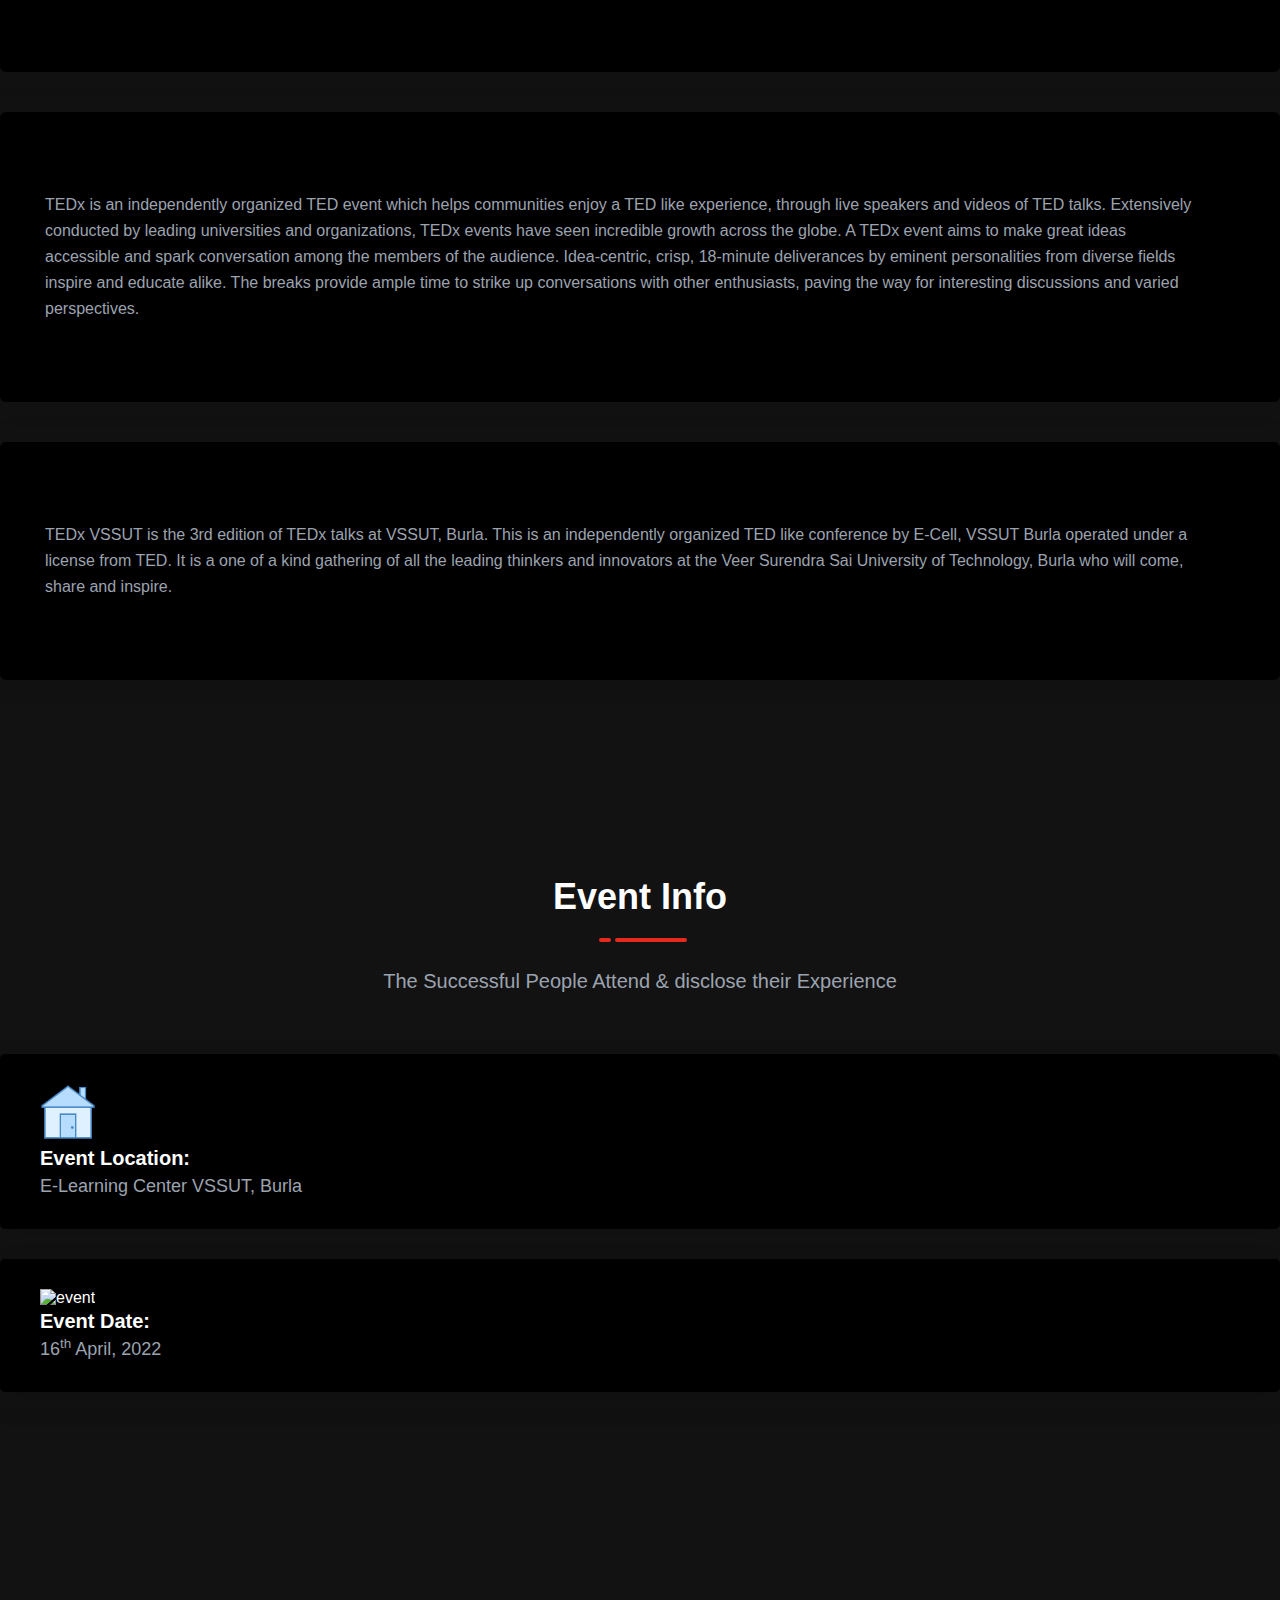
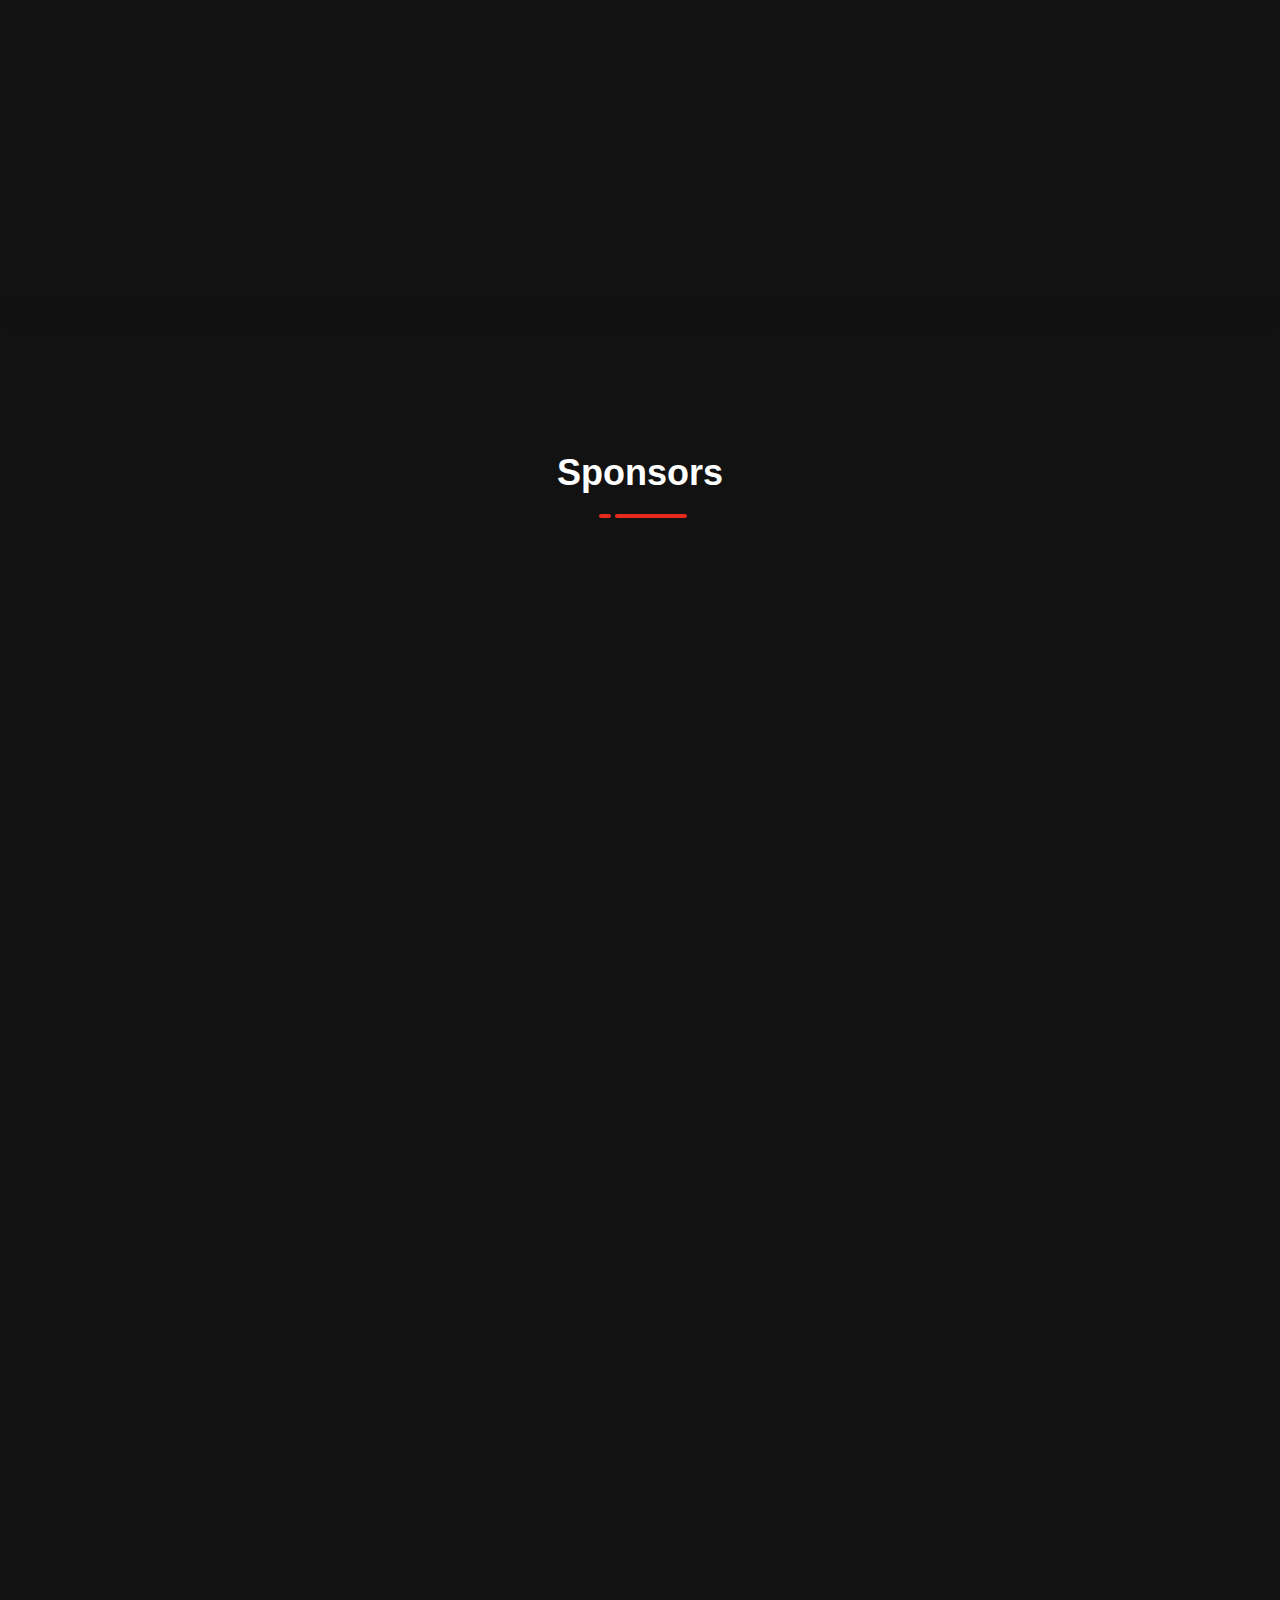
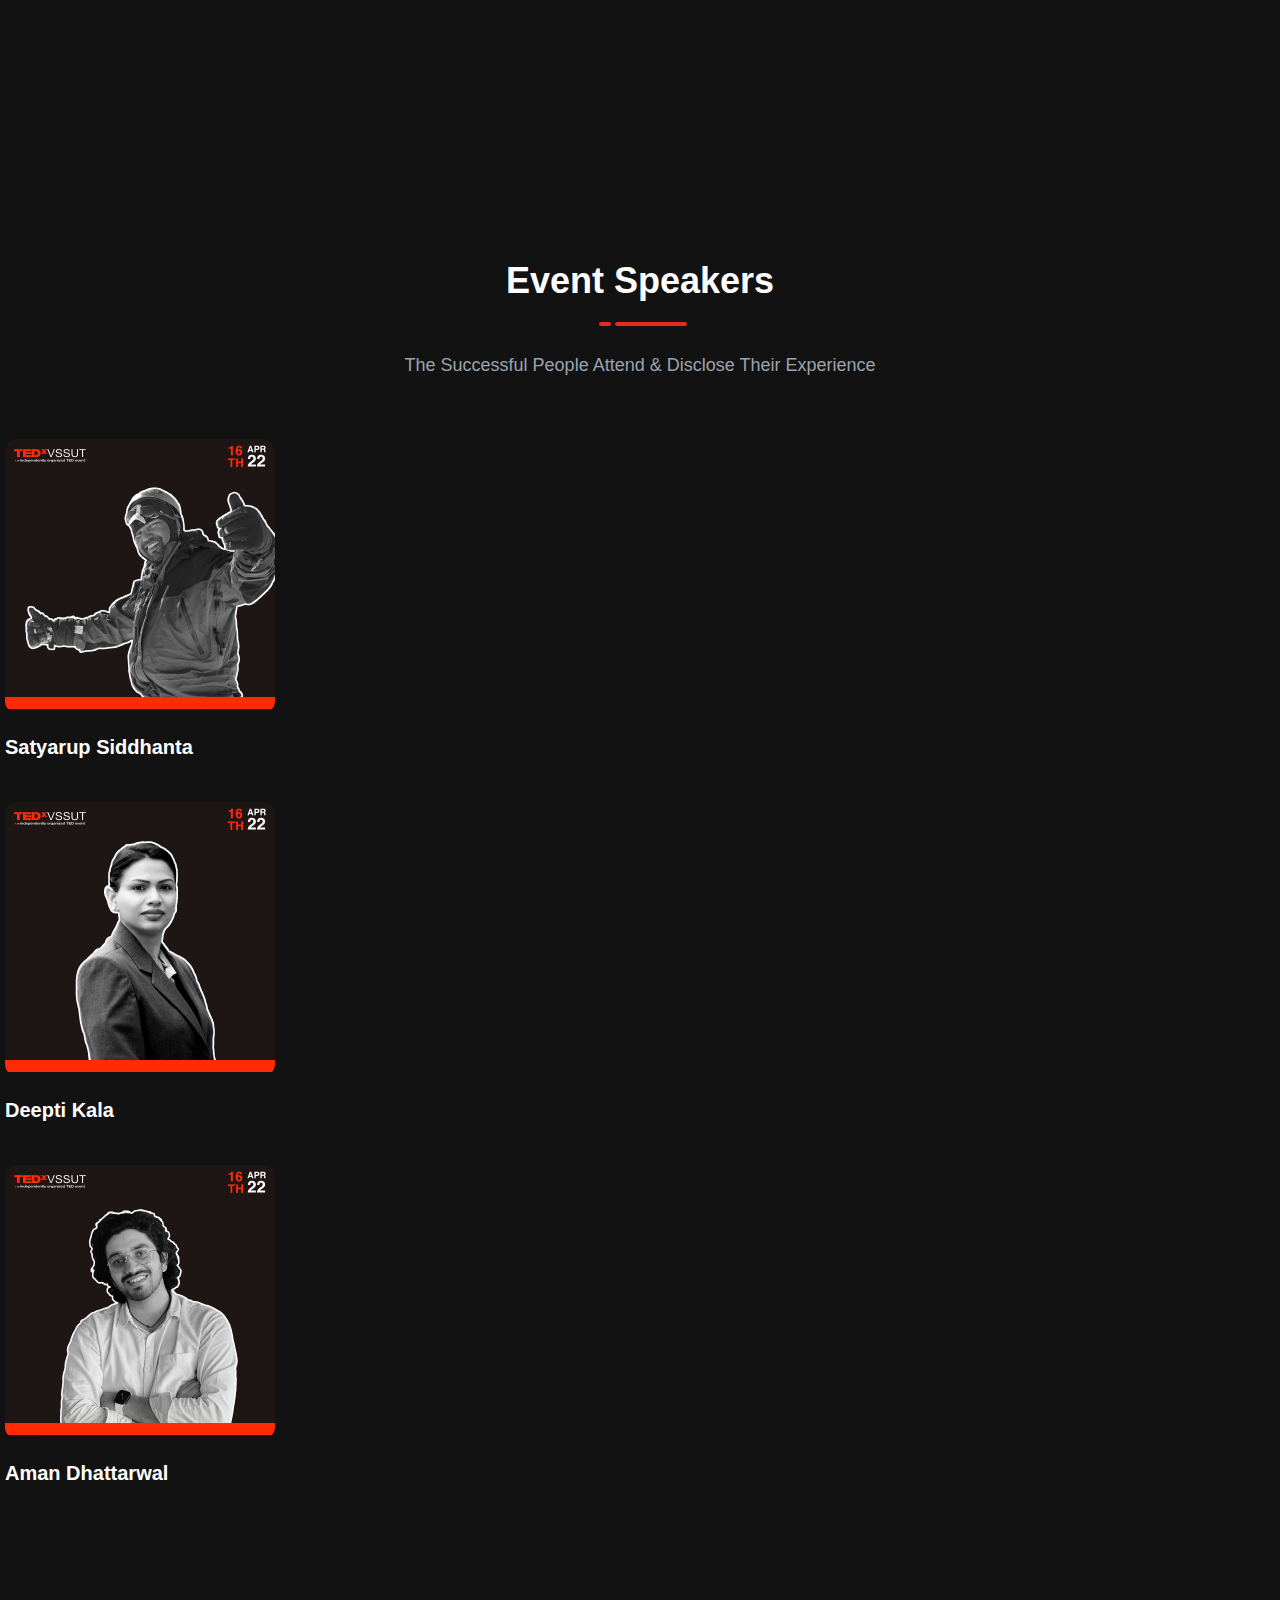
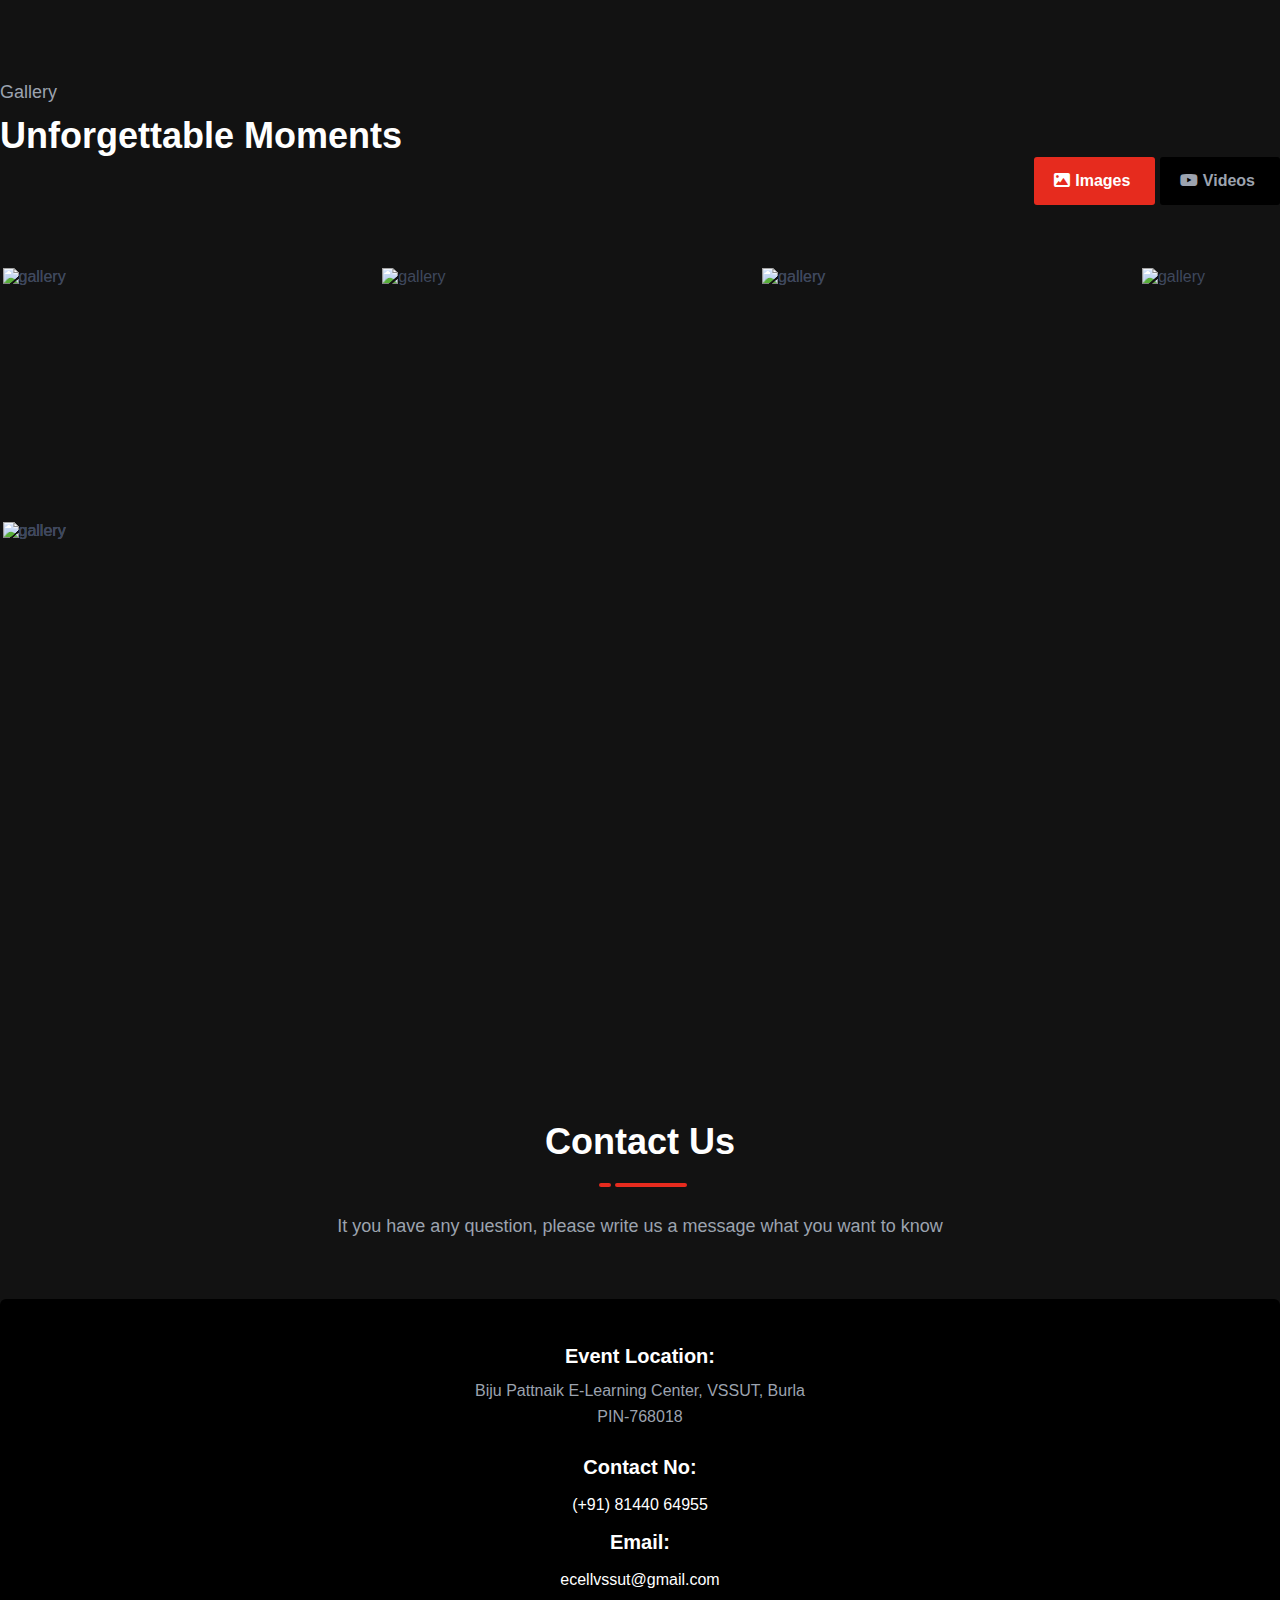
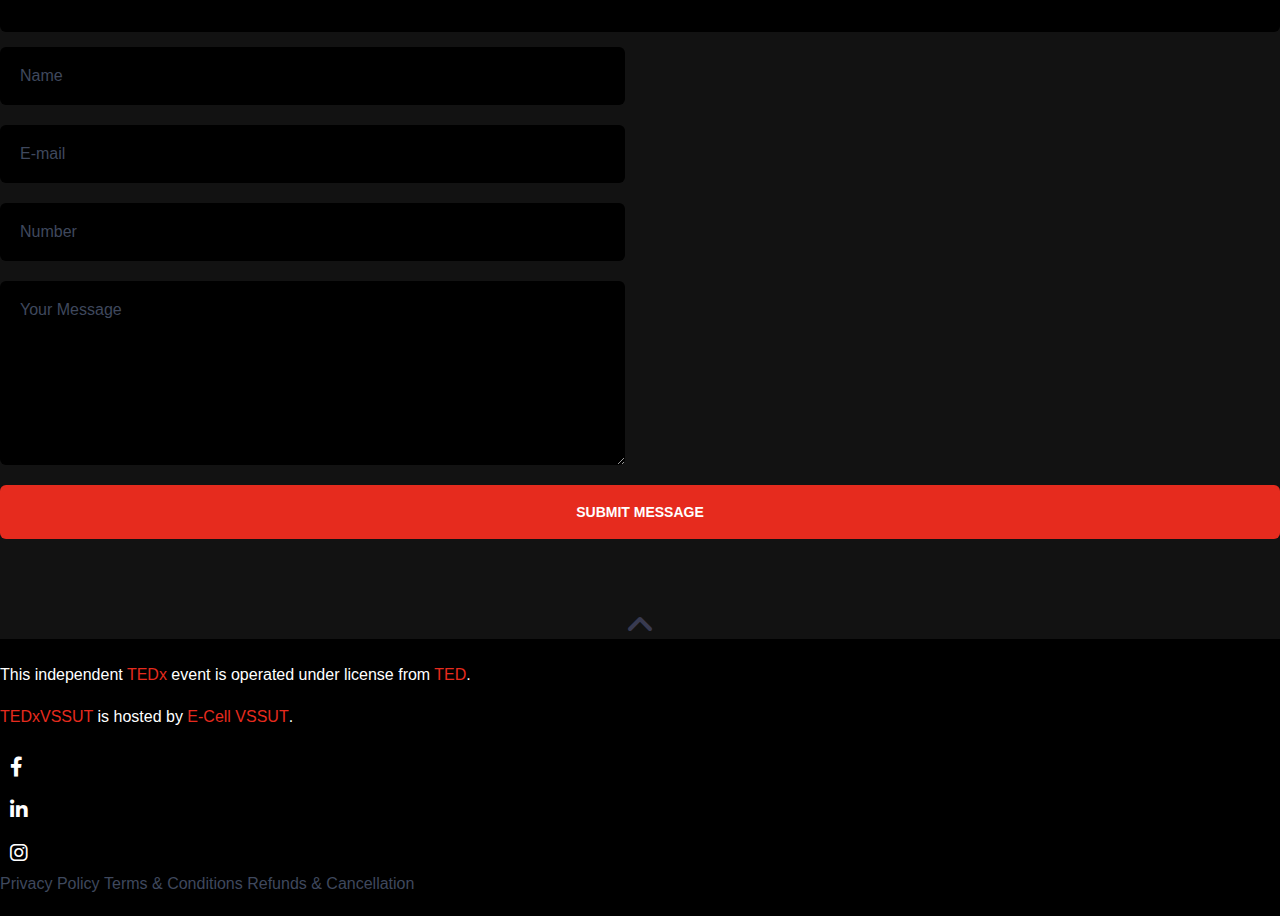
==== commit 3dc9f5cd: "Update index.html" ====
--- a/public/index.html
+++ b/public/index.html
@@ -94,6 +94,25 @@
                 display: flex;
             }
         }
+        
+        .speaker-item {
+            max-width: 300px;
+            overflow: hidden;
+            transition: all 300ms;
+        }
+        
+        .item-thumb {
+            overflow: hidden;
+            border-radius: 8px;
+        }
+        
+        .item-thumb img {
+            transition: all 300ms;
+        }
+	    
+	.footer-link:hover{
+		color: #e62b1e;
+    	}
     </style>
 </head>
 
@@ -170,7 +189,7 @@
                                     <li><a href="./team/">Team</a></li>
                                     <li><a href="#Contact">Contact Us</a></li>
                                 </ul>
-                                <a href="javascript:void" class="reg-head d-none d-xl-block">Coming Soon</a>
+                                <a href="./tickets/" class="reg-head d-none d-xl-block">Register</a>
                             </div>
                         </div>
                     </div>
@@ -226,7 +245,7 @@
                     <div class="conferench-bcl wow fadeInRight animated" data-wow-duration="1s" data-wow-delay=".2s" style="visibility: visible; animation-duration: 1s; animation-delay: 0.2s;">
                         <h3 class="text-light">Hurry up!</h3>
                         <p>The last date of registration is 16<sup>th</sup> April 2022. </p>
-                        <a href="javascript:void" class="btn-defult">Tickets Coming Soon</a>
+                        <a href="./tickets/" class="btn-defult">Get Ticket</a>
                     </div>
                 </div>
             </div>
@@ -239,7 +258,7 @@
 
 
     <!-- About section start here -->
-    <section class="achivement-section style-1">
+    <section id="About" class="achivement-section style-1">
         <div class="container container-1310">
             <div class="section-header"></div>
             <div class="section-wrapper">
@@ -284,7 +303,7 @@
 
 
     <!-- event section start here -->
-    <section id="About" class="event-section padding-tb">
+    <section class="event-section padding-tb">
         <div class="container">
             <div class="section-header">
                 <h2 class=" wow fadeInUp animated" data-wow-duration="1s" data-wow-delay=".1s" style="visibility: visible; animation-duration: 1s; animation-delay: 0.1s;">Event Info</h2>
@@ -377,12 +396,12 @@
                                 <b>Gifting Partner</b>
                             </div>
                         </div>
-                        <div class="swiper-slide swiper-slide-active" style="width: 220.5px; margin-right: 30px;" data-swiper-slide-index="3">
+                        <!-- <div class="swiper-slide swiper-slide-active" style="width: 220.5px; margin-right: 30px;" data-swiper-slide-index="3">
                             <div class="sponsor-thumb">
                                 <img src="./assets/images/sponsor/The-New-Indian-Express-CAREER.png" alt="sponsor">
                                 <b>Media Partner</b>
                             </div>
-                        </div>
+                        </div> -->
                         <div class="swiper-slide swiper-slide-next" style="width: 220.5px; margin-right: 30px;" data-swiper-slide-index="4">
                             <div class="sponsor-thumb">
                                 <img src="./assets/images/sponsor/woody jones pizza.png" alt="sponsor">
@@ -477,10 +496,10 @@
                     <p class="wow fadeInUp animated" data-wow-duration="1s" data-wow-delay=".3s" style="visibility: visible; animation-duration: 1s; animation-delay: 0.3s;">The Successful People Attend &amp; Disclose Their Experience</p>
                 </div>
             </div>
-            <div class="text-center">
+            <!-- <div class="text-center">
                 Coming Soon!
-            </div>
-            <!-- <div class="section-wrapper d-flex flex-wrap justify-content-lg-center">
+            </div> -->
+            <div class="section-wrapper d-flex flex-wrap justify-content-lg-center">
                 <div class="speaker-item wow fadeInLeft animated" data-wow-duration="1s" data-wow-delay=".1s" style="visibility: visible; animation-duration: 1s; animation-delay: 0.1s;">
                     <div class="speaker-item-inner">
                         <div class="item-thumb">
@@ -489,7 +508,7 @@
                                 <p>World's Youngest Mountaineer</p>
                             </div>
                             <div class="item-overlay"></div>
-                            <div class="social-profile">
+                            <!-- <div class="social-profile">
                                 <div class="icon facebook">
                                     <a href="#"><i class="fab fa-facebook-f"></i></a>
                                 </div>
@@ -502,13 +521,13 @@
                                 <div class="icon linkedin">
                                     <a href="#"><i class="fab fa-linkedin-in"></i></a>
                                 </div>
-                            </div>
+                            </div> -->
                         </div>
                         <div class="item-content">
                             <a href="#" class="name">Satyarup Siddhanta</a>
                         </div>
                     </div>
-                </div> -->
+                </div>
             <!--<div class="popup">
                     <div class="cardpr">
                         <img src="./source/tedsp/Dipti kala Web poster.png" class="imgsp">
@@ -543,37 +562,36 @@
                     </div>
                 </div> -->
 
-            <!-- <div class="speaker-item wow fadeInUp animated" data-wow-duration="1s" data-wow-delay=".3s" style="visibility: visible; animation-duration: 1s; animation-delay: 0.3s;">
-                    <div class="speaker-item-inner">
-                        <div class="item-thumb">
-                            <img src="./source/tedsp/WEB DK.png" alt="speaker image">
-                            <div class="textsp">
-                                <p>India's First Certified Dream Coach</p>
-                            </div>
-                            <div class="item-overlay"></div>
-                            <div class="social-profile">
-                                <div class="icon facebook">
-                                    <a href="#"><i class="fab fa-facebook-f"></i></a>
-                                </div>
-                                <div class="icon twitter">
-                                    <a href="#"><i class="fab fa-twitter"></i></a>
-                                </div>
-                                <div class="icon insta">
-                                    <a href="#"><i class="fab fa-instagram"></i></a>
-                                </div>
-                                <div class="icon linkedin">
-                                    <a href="#"><i class="fab fa-linkedin-in"></i></a>
-                                </div>
-                            </div>
-                        </div>
-                        <div class="item-content">
-                            <a href="#" class="name">Deepti Kala</a>
-
-                        </div>
-                    </div>
-                </div> -->
-
-            <!-- <div class="speaker-item wow fadeInUp animated" data-wow-duration="1s" data-wow-delay=".4s" style="visibility: visible; animation-duration: 1s; animation-delay: 0.4s;">
+            <div class="speaker-item wow fadeInUp animated" data-wow-duration="1s" data-wow-delay=".3s" style="visibility: visible; animation-duration: 1s; animation-delay: 0.3s;">
+                <div class="speaker-item-inner">
+                    <div class="item-thumb">
+                        <img src="./source/tedsp/WEB DK.png" alt="speaker image">
+                        <div class="textsp">
+                            <p>India's First Certified Dream Coach</p>
+                        </div>
+                        <div class="item-overlay"></div>
+                        <!-- <div class="social-profile">
+                            <div class="icon facebook">
+                                <a href="#"><i class="fab fa-facebook-f"></i></a>
+                            </div>
+                            <div class="icon twitter">
+                                <a href="#"><i class="fab fa-twitter"></i></a>
+                            </div>
+                            <div class="icon insta">
+                                <a href="#"><i class="fab fa-instagram"></i></a>
+                            </div>
+                            <div class="icon linkedin">
+                                <a href="#"><i class="fab fa-linkedin-in"></i></a>
+                            </div>
+                        </div> -->
+                    </div>
+                    <div class="item-content">
+                        <a href="#" class="name">Deepti Kala</a>
+                    </div>
+                </div>
+            </div>
+
+            <div class="speaker-item wow fadeInUp animated" data-wow-duration="1s" data-wow-delay=".4s" style="visibility: visible; animation-duration: 1s; animation-delay: 0.4s;">
                     <div class="speaker-item-inner">
                         <div class="item-thumb">
                             <img src="./source/tedsp/WEB AD.png" alt="speaker image">
@@ -581,7 +599,7 @@
                                 <p>Youtuber, Educator, Career Counsellor, Influencer</p>
                             </div>
                             <div class="item-overlay"></div>
-                            <div class="social-profile">
+                            <!-- <div class="social-profile">
                                 <div class="icon facebook">
                                     <a href="#"><i class="fab fa-facebook-f"></i></a>
                                 </div>
@@ -594,14 +612,14 @@
                                 <div class="icon linkedin">
                                     <a href="#"><i class="fab fa-linkedin-in"></i></a>
                                 </div>
-                            </div>
+                            </div> -->
                         </div>
                         <div class="item-content">
                             <a href="#" class="name">Aman Dhattarwal</a>
 
                         </div>
                     </div>
-                </div> -->
+                </div>
 
             <!--<div class="speaker-item wow fadeInUp animated" data-wow-duration="1s" data-wow-delay=".5s" style="visibility: visible; animation-duration: 1s; animation-delay: 0.5s;">
                     <div class="speaker-item-inner">
@@ -710,7 +728,7 @@
                         </div>
                     </div>
                 </div>-->
-        </div>
+        	</div>
         </div>
     </section>
     <!-- speaker section ending here -->
@@ -859,6 +877,8 @@
                         <p>Biju Pattnaik E-Learning Center, VSSUT, Burla<br>PIN-768018</p>
                         <h5>Contact No:</h5>
                         <span>(+91) 81440 64955</span>
+<h5>Email: </h5>
+                        <span>ecellvssut@gmail.com</span>
                     </div>
                 </div>
                 <div class="col-lg-8">
@@ -866,19 +886,19 @@
                         <div class="contact d-flex flex-wrap">
                             <div class="contact-item">
                                 <div class="contact-item-inner">
-                                    <input type="text" placeholder="Name" id="name" name="name" required="" class="wow fadeInLeft animated" data-wow-duration="1s" data-wow-delay=".1s" style="visibility: visible; animation-duration: 1s; animation-delay: 0.1s;">
-                                    <input type="email" placeholder="E-mail" id="email" name="email" required="" class="wow fadeInLeft animated" data-wow-duration="1s" data-wow-delay=".2s" style="visibility: visible; animation-duration: 1s; animation-delay: 0.2s;">
-                                    <input type="text" placeholder="Number" id="phone" name="phone" required="" class="wow fadeInLeft animated" data-wow-duration="1s" data-wow-delay=".3s" style="visibility: visible; animation-duration: 1s; animation-delay: 0.3s;">
+                                    <input type="text" placeholder="Name" id="name" name="name" required class="wow fadeInLeft animated" data-wow-duration="1s" data-wow-delay=".1s" style="visibility: visible; animation-duration: 1s; animation-delay: 0.1s;">
+                                    <input type="email" placeholder="E-mail" id="email" name="email" required class="wow fadeInLeft animated" data-wow-duration="1s" data-wow-delay=".2s" style="visibility: visible; animation-duration: 1s; animation-delay: 0.2s;">
+                                    <input type="text" placeholder="Number" id="phone" name="phone" required class="wow fadeInLeft animated" data-wow-duration="1s" data-wow-delay=".3s" style="visibility: visible; animation-duration: 1s; animation-delay: 0.3s;">
                                 </div>
                             </div>
                             <div class="contact-item wow fadeInDown animated" data-wow-duration="1s" data-wow-delay=".2s" style="visibility: visible; animation-duration: 1s; animation-delay: 0.2s;">
                                 <div class="contact-item-inner">
-                                    <textarea name="message" rows="8" id="message" placeholder="Your Message" required=""></textarea>
+                                    <textarea name="message" rows="8" id="message" placeholder="Your Message" required></textarea>
                                 </div>
                             </div>
                         </div>
                         <div class="submit-btn wow fadeInUp animated" data-wow-duration="1s" data-wow-delay=".2s" style="visibility: visible; animation-duration: 1s; animation-delay: 0.2s;">
-                            <button class="" type="submit" value="Submit-Message" name="submit">Submit Messege</button>
+                            <button type="submit" name="submit" id="contact-form-btn">Submit Message</button>
                         </div>
                     </form>
                     <!-- <p class="form-message"></p> -->
@@ -899,6 +919,7 @@
                     <div class="d-flex flex-column">
                         <p style="color: white;">This independent <span style="color: #e62b1e;">TEDx</span> event is operated under license from <span style="color: #e62b1e;">TED</span>.</p>
                         <p style="color: white;"><span style="color: #e62b1e;">TEDxVSSUT</span> is hosted by <span><a style="color: #e62b1e; font-weight: 400;" href="https://ecellvssut.tech/">E-Cell VSSUT</a></span>.</p>
+			
                     </div>
 
 
@@ -908,6 +929,11 @@
                             <li class="wow fadeInRight animated" data-wow-duration="1s" data-wow-delay=".4s" style="visibility: visible; animation-duration: 1s; animation-delay: 0.4s;"><a href="https://www.linkedin.com/company/tedxvssut/?originalSubdomain=in"><i class="fab fa-linkedin-in"></i></a></li>
                             <li class="wow fadeInRight animated" data-wow-duration="1s" data-wow-delay=".3s" style="visibility: visible; animation-duration: 1s; animation-delay: 0.3s;"><a href="https://www.instagram.com/tedxvssut/"><i class="fab fa-instagram"></i></a></li>
                         </ul>
+			    <div class="d-flex flex-column">
+				    <a href="privacy.html" class="footer-link">Privacy Policy</a>
+				    <a href="terms.html" class="footer-link">Terms & Conditions</a>
+				    <a href="cancellation.html" class="footer-link">Refunds & Cancellation</a>
+			    </div>
                     </div>
                 </div>
             </div>
@@ -916,7 +942,7 @@
     <!-- footer section ending here -->
 
 
-
+    <script type="module" src="js/contactForm.js"></script>
     <script src="./source/jquery.js.download"></script>
     <script src="./source/snap.svg-min.js.download"></script>
     <script src="./source/classie.js.download"></script>
@@ -936,10 +962,10 @@
     <script src="./source/functions.js.download"></script>
     <script src="./source/wow.min.js.download"></script>
     <script src="./source/theia-sticky-sidebar.js.download"></script>
-    <script src="./source/mc-validate.js.download"></script>
+    <!-- <script src="./source/mc-validate.js.download"></script>
     <script src="./source/mail.js.download"></script>
     <script src="./source/mc-validate.js.download"></script>
-    <script src="./source/mail.js.download"></script>
+    <script src="./source/mail.js.download"></script> -->
 
     <script>
         $(window).scroll(function() {
@@ -951,7 +977,6 @@
     </script>
 
 
-
 </body>
 
-</html>+</html>
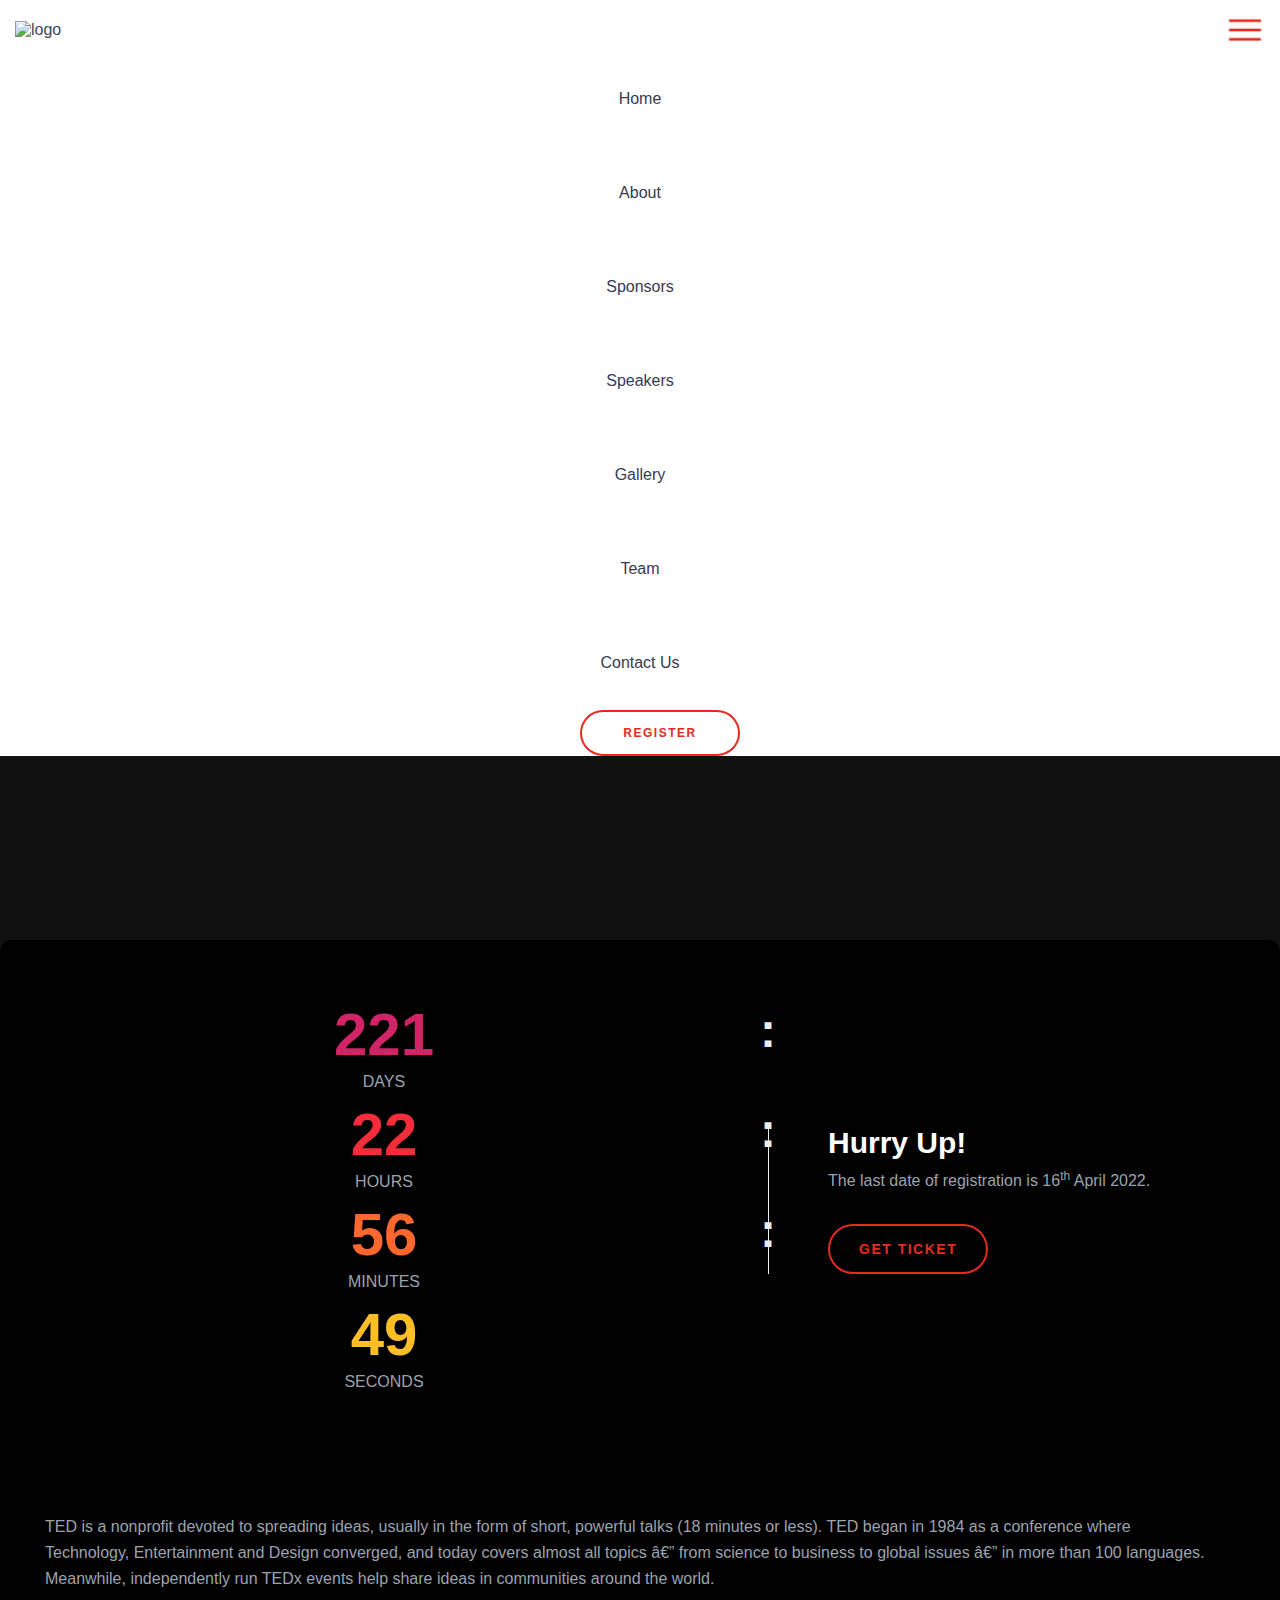
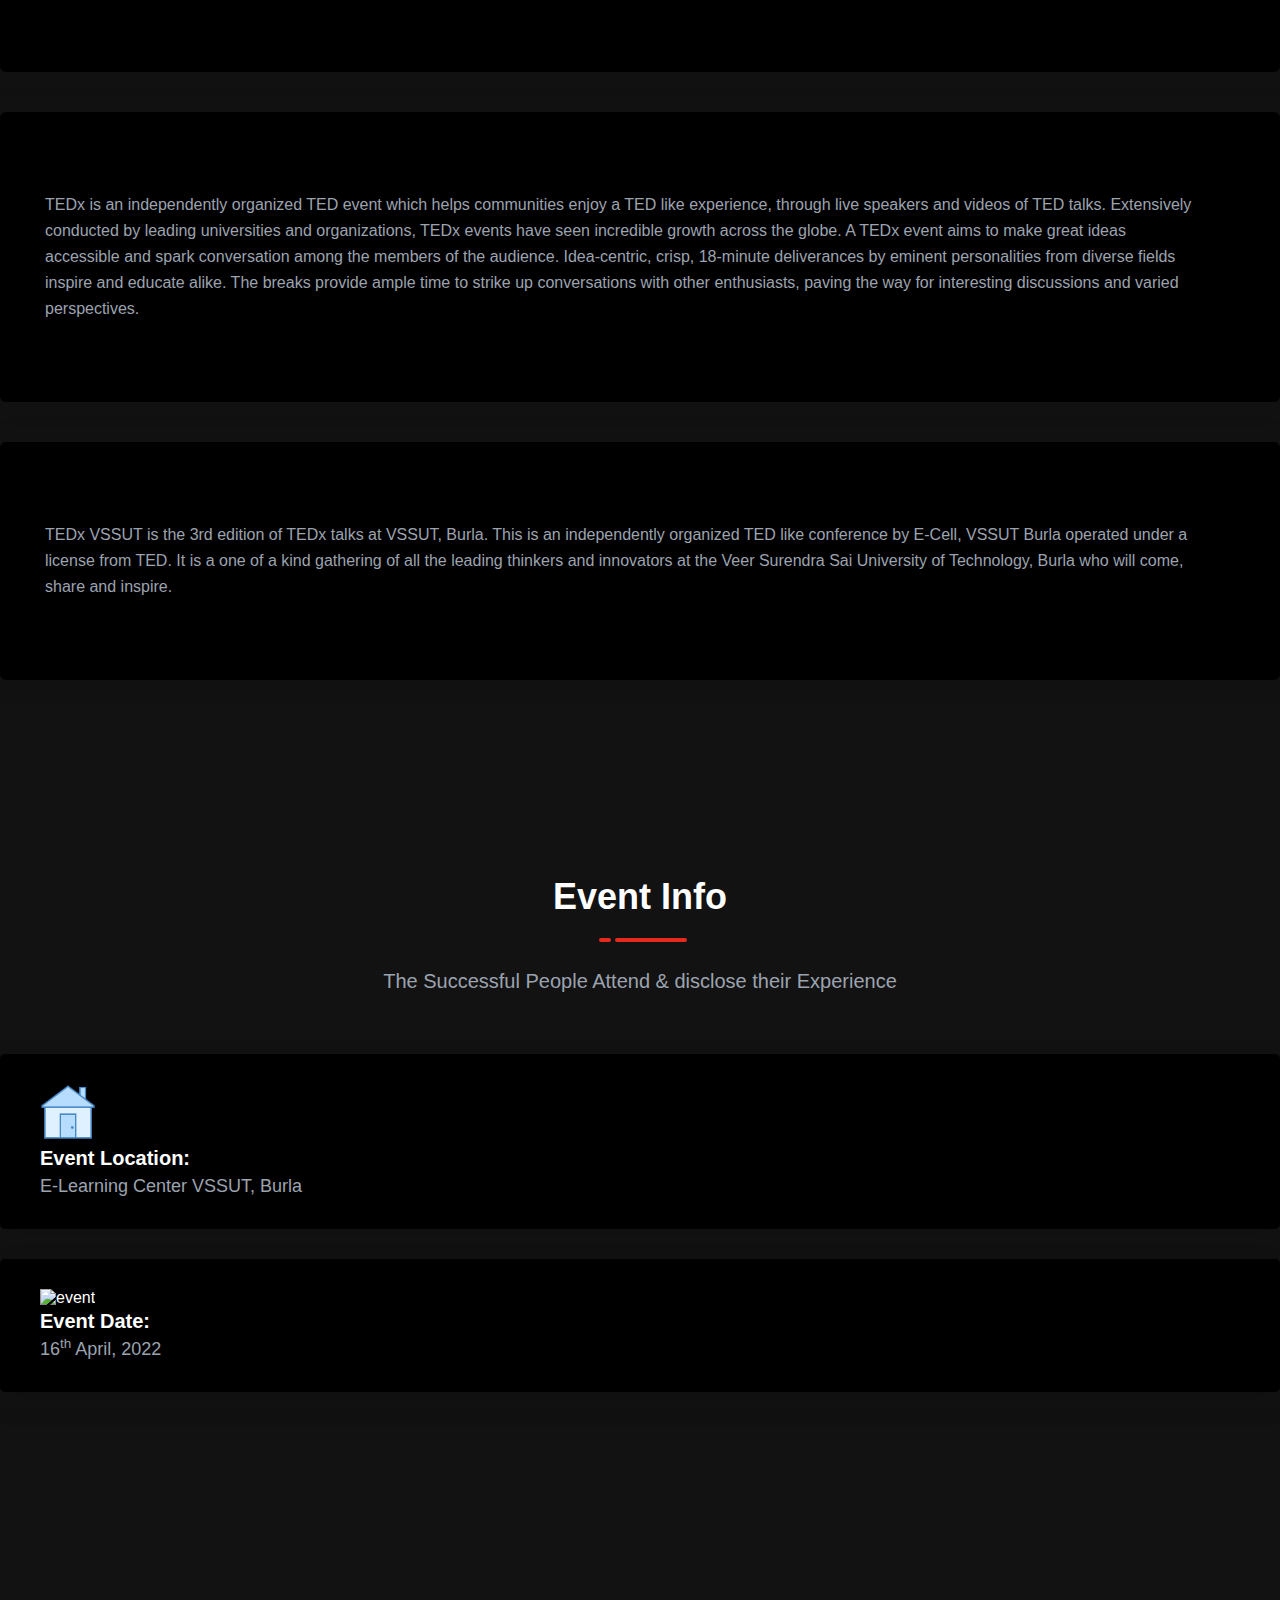
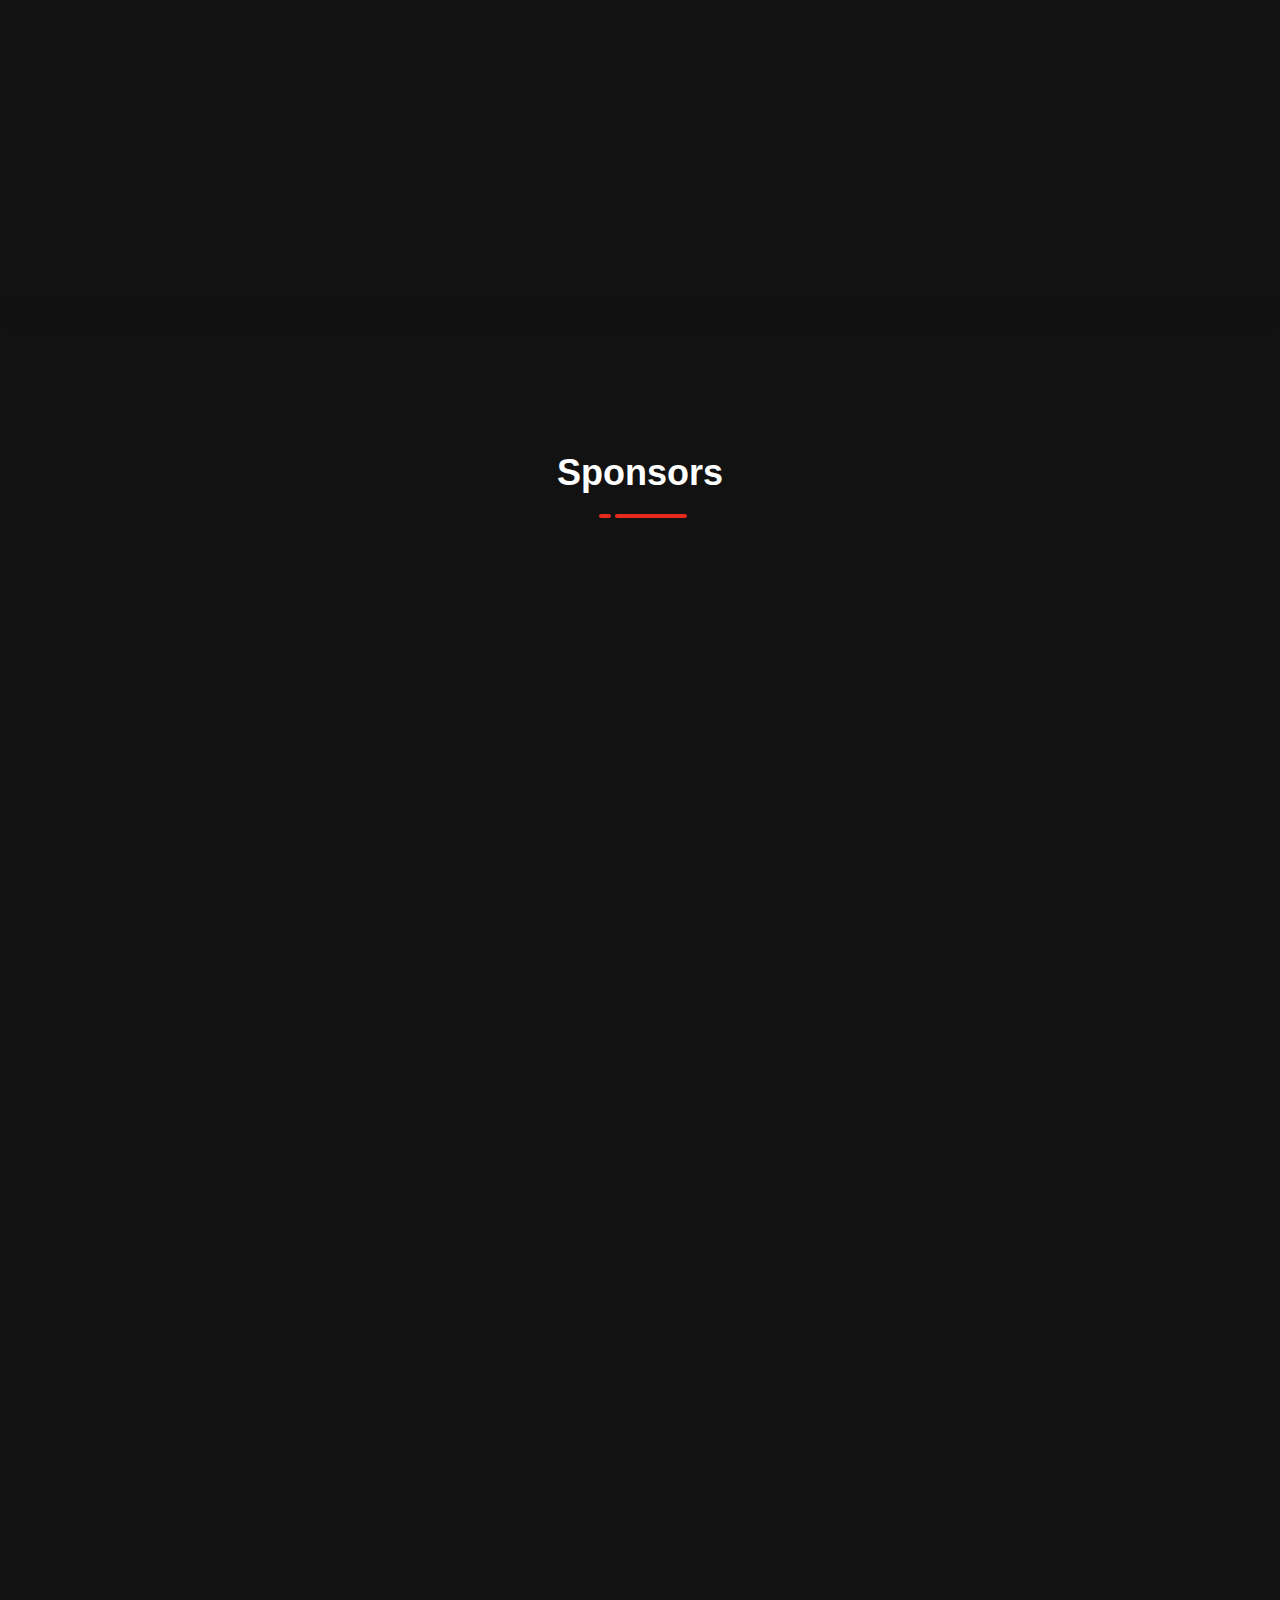
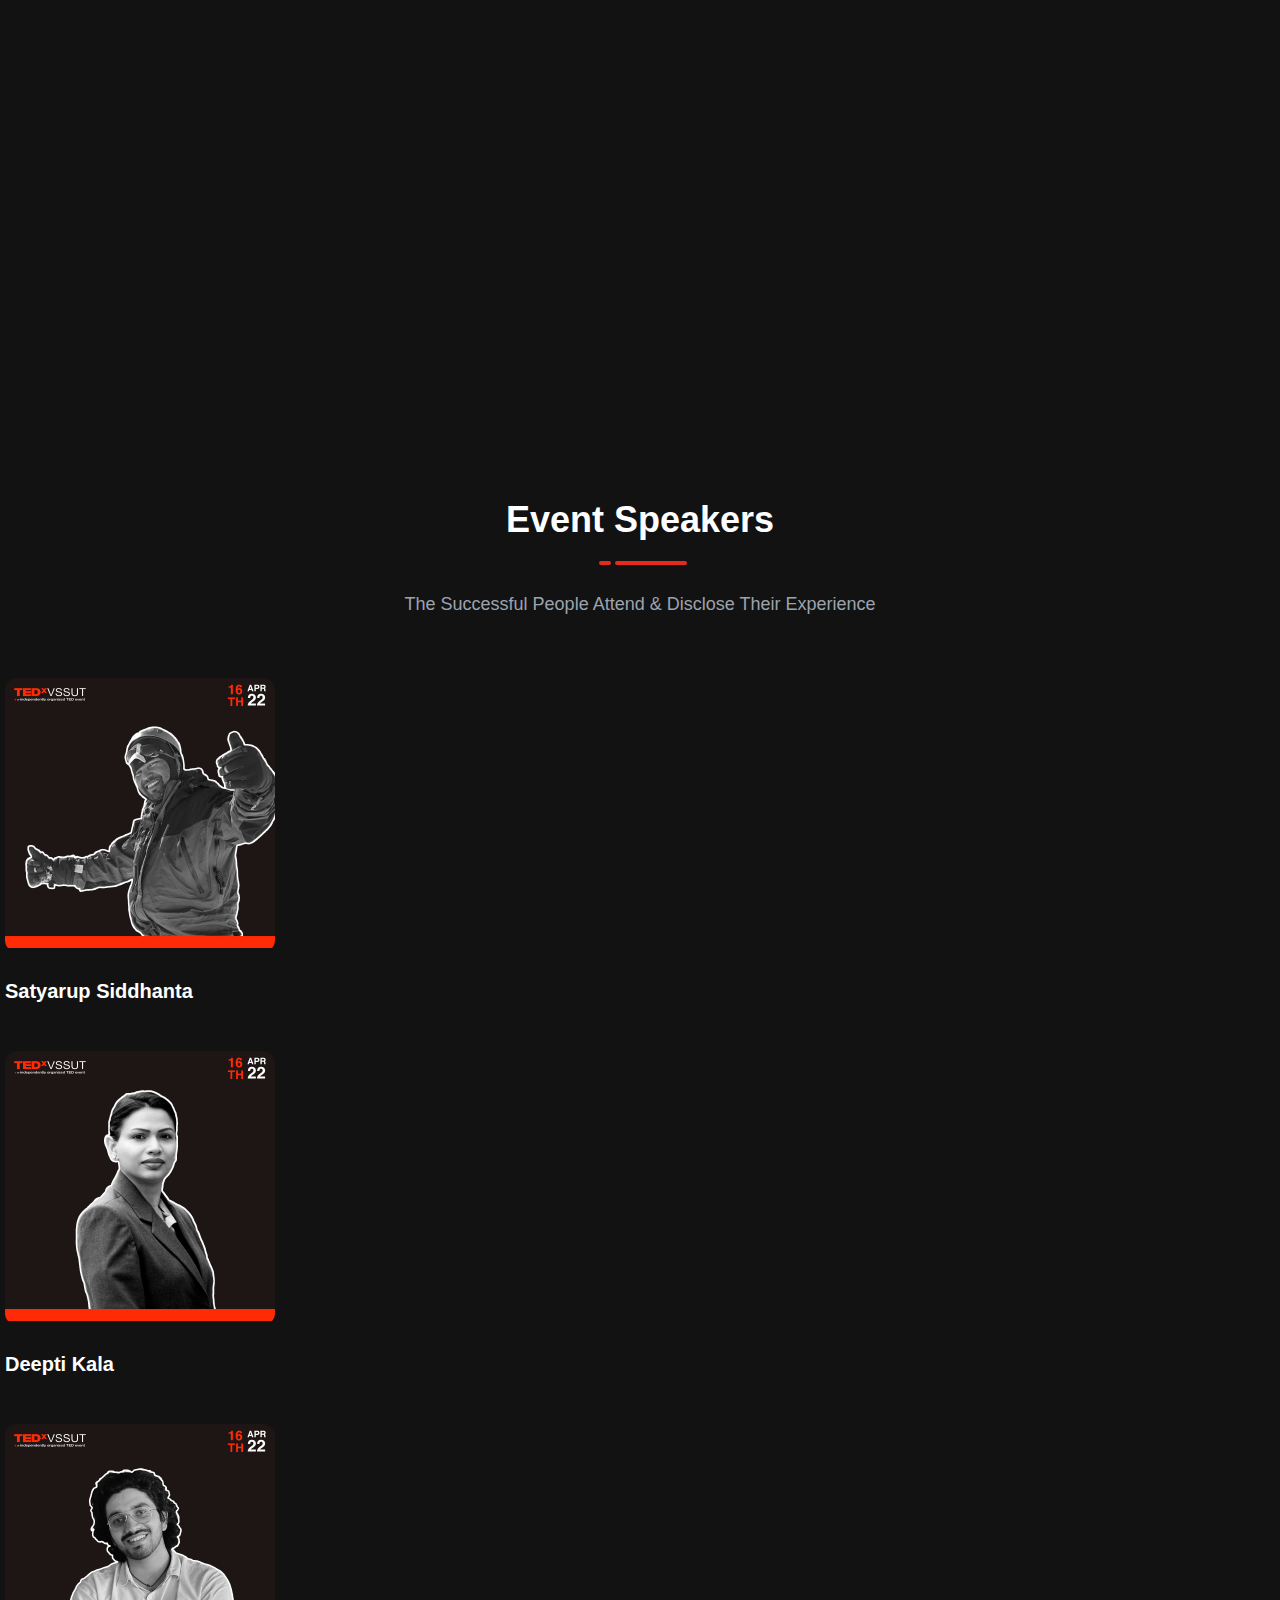
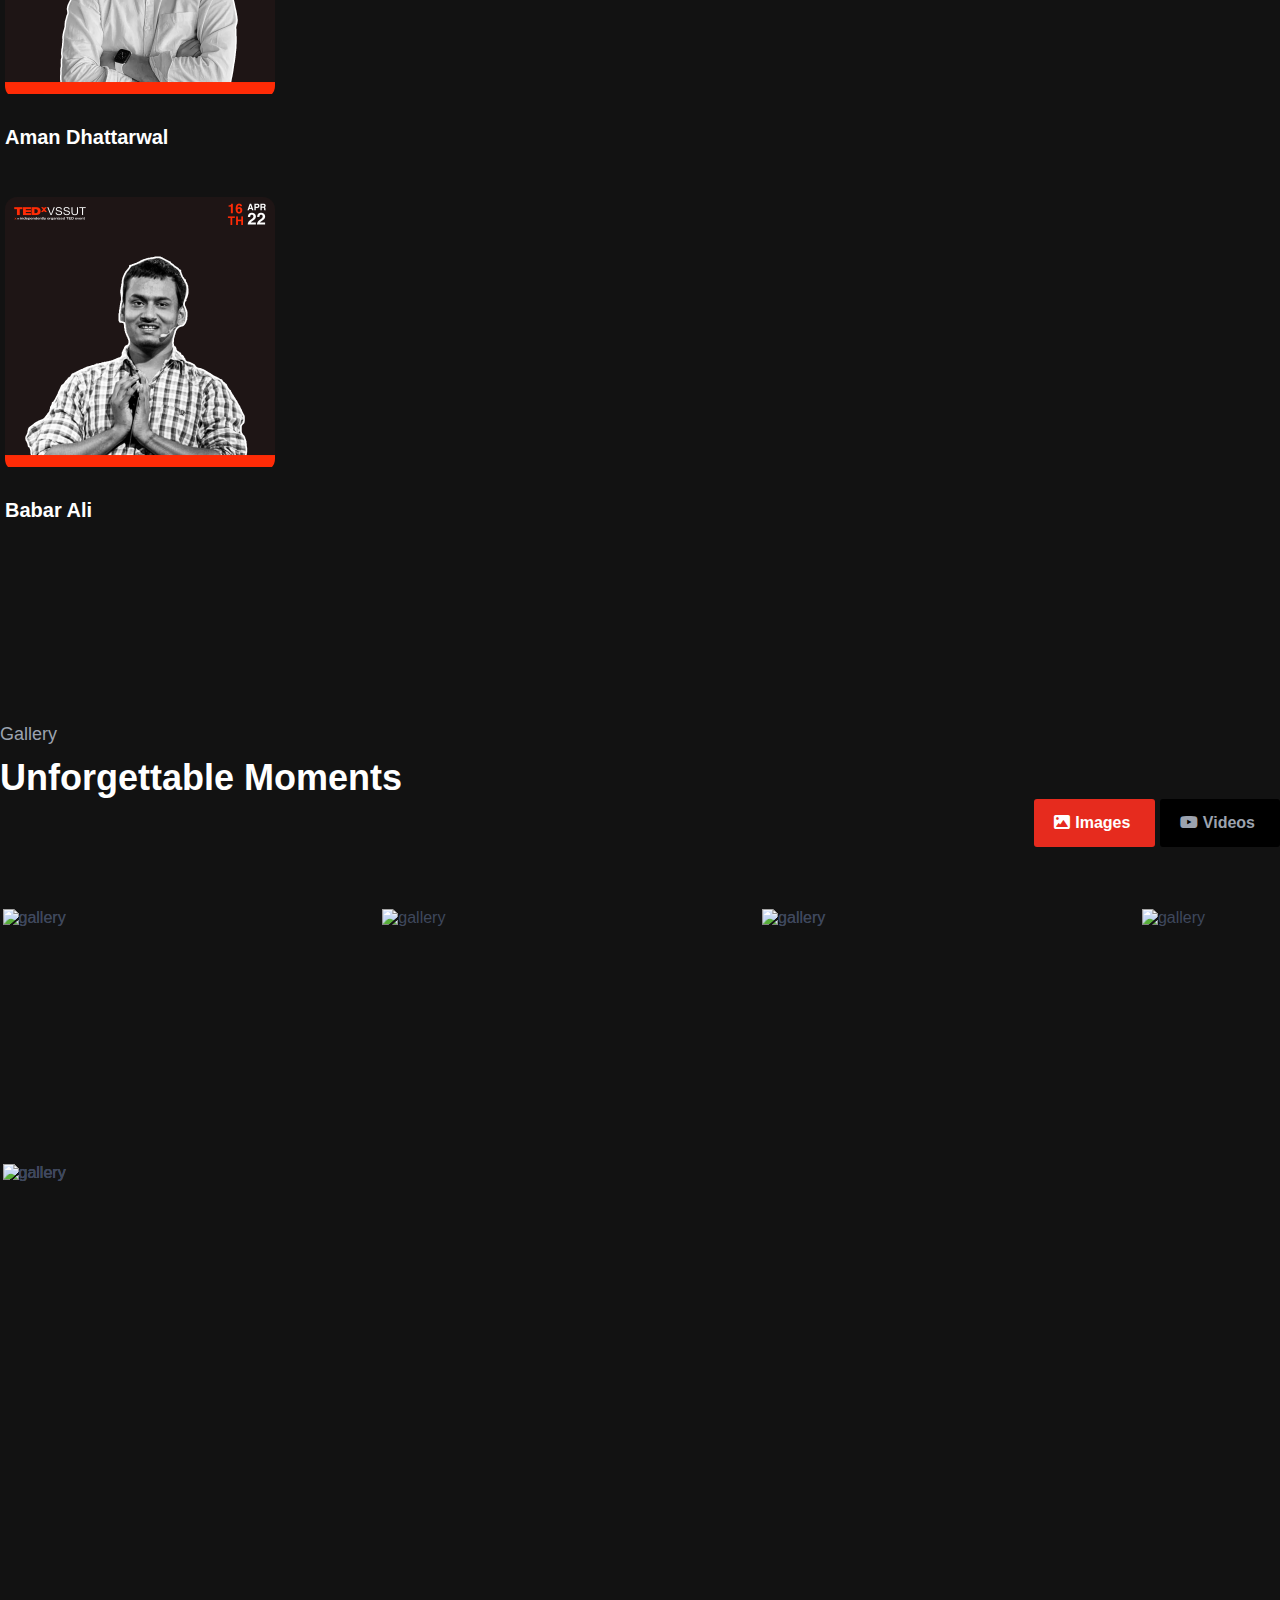
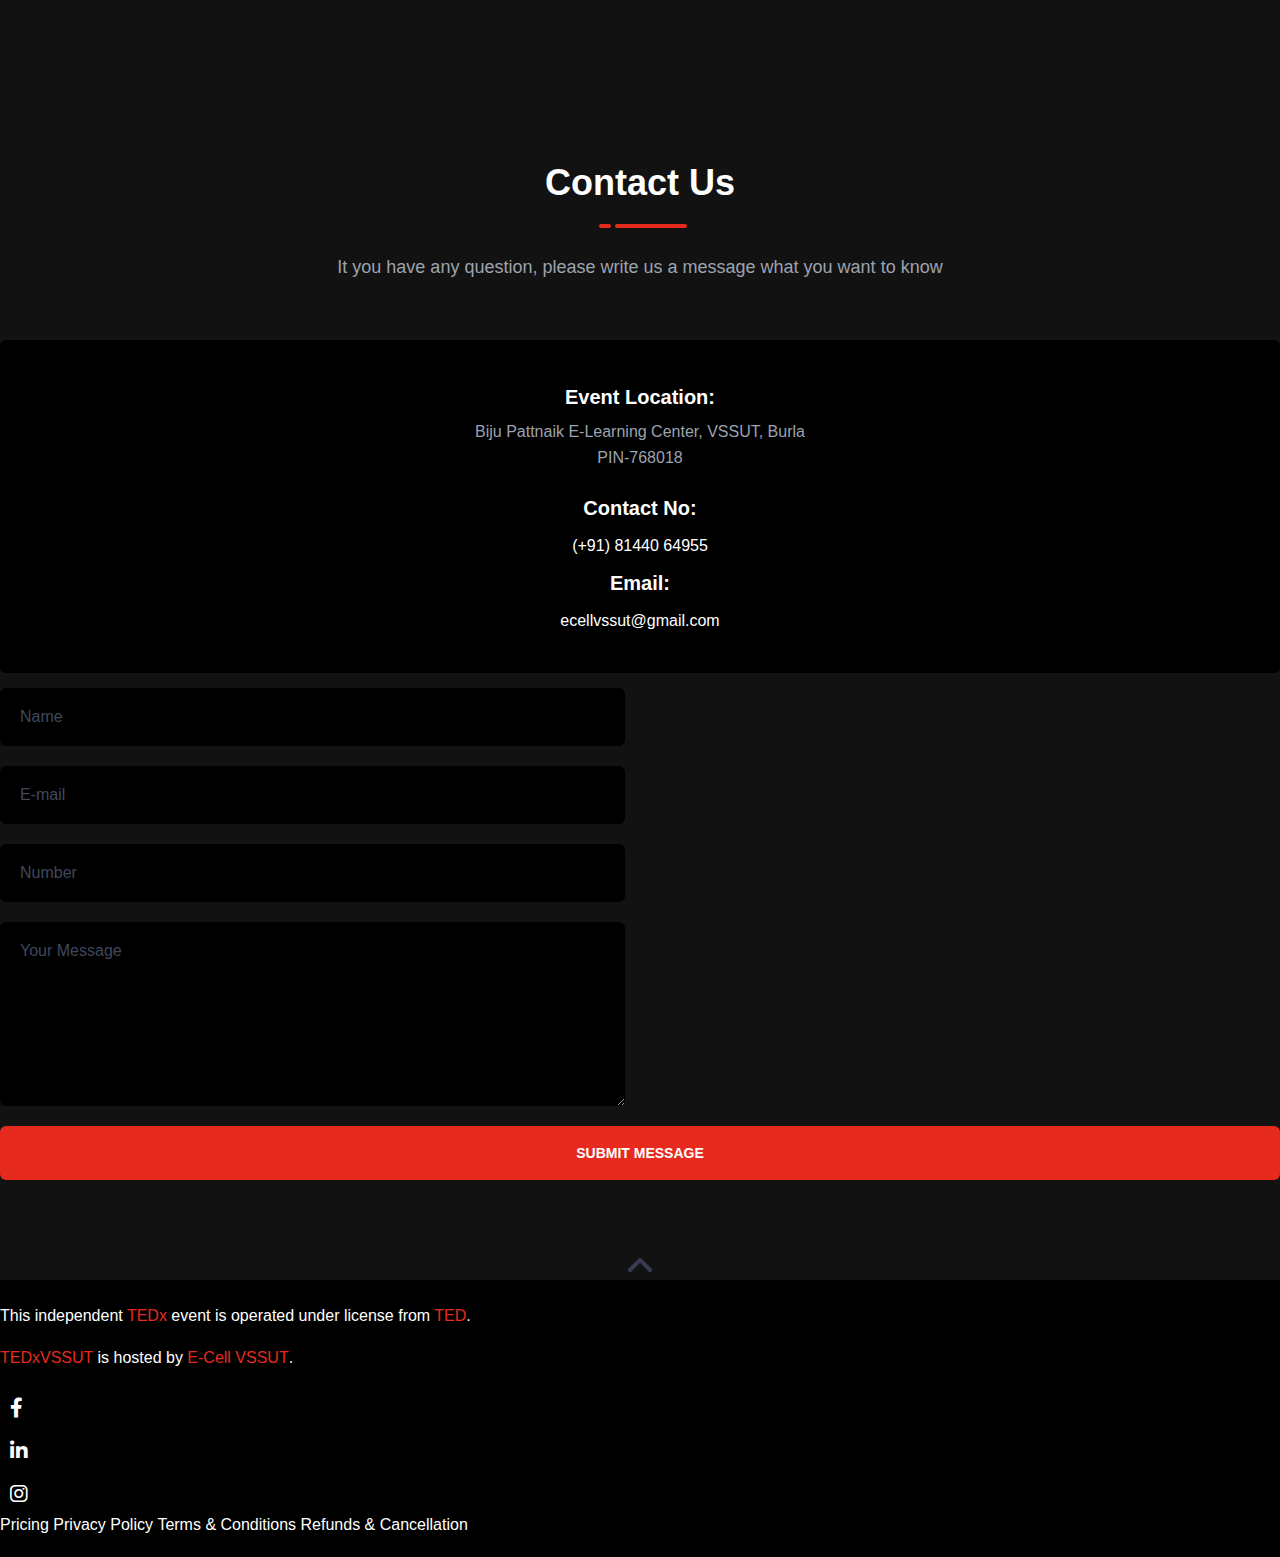
==== commit 819e6fa8: "faculty team added" ====
--- a/public/index.html
+++ b/public/index.html
@@ -109,10 +109,14 @@
         .item-thumb img {
             transition: all 300ms;
         }
-	    
-	.footer-link:hover{
-		color: #e62b1e;
-    	}
+        
+        .footer-link {
+            color: #fff;
+        }
+        
+        .footer-link:hover {
+            color: #e62b1e;
+        }
     </style>
 </head>
 
@@ -383,7 +387,7 @@
                                 <img src="./assets/images/sponsor/fastech fashions.png" alt="sponsor">
                             </div>
                         </div>-->
-            
+
                         <div class="swiper-slide" style="width: 220.5px; margin-right: 30px;" data-swiper-slide-index="1">
                             <div class="sponsor-thumb">
                                 <img src="./assets/images/sponsor/raina.jpg" alt="sponsor">
@@ -420,6 +424,12 @@
                                 <b>Merchandise Partner</b>
                             </div>
                         </div>
+                        <div class="swiper-slide swiper-slide-next" style="width: 220.5px; margin-right: 30px;" data-swiper-slide-index="4">
+                            <div class="sponsor-thumb">
+                                <img src="./assets/images/sponsor/codingninjas.jpeg" alt="sponsor">
+                                <b>Goodies Partner</b>
+                            </div>
+                        </div>
                         <!--<div class="swiper-slide" style="width: 220.5px; margin-right: 30px;" data-swiper-slide-index="5">
                             <div class="sponsor-thumb">
                                 <img src="assets/images/sponsor/11.png" alt="sponsor">
@@ -437,7 +447,7 @@
                         </div>-->
                     </div>
                     <span class="swiper-notification" aria-live="assertive" aria-atomic="true"></span></div>
-            </div> 
+            </div>
         </div>
     </div>
     <!--  sponsor section ending here -->
@@ -528,12 +538,12 @@
                         </div>
                     </div>
                 </div>
-            <!--<div class="popup">
+                <!--<div class="popup">
                     <div class="cardpr">
                         <img src="./source/tedsp/Dipti kala Web poster.png" class="imgsp">
                     </div>
                 </div>-->
-            <!-- <div class="speaker-item wow fadeInUp animated" data-wow-duration="1s" data-wow-delay=".2s" style="visibility: visible; animation-duration: 1s; animation-delay: 0.2s;">
+                <!-- <div class="speaker-item wow fadeInUp animated" data-wow-duration="1s" data-wow-delay=".2s" style="visibility: visible; animation-duration: 1s; animation-delay: 0.2s;">
                     <div class="speaker-item-inner">
                         <div class="item-thumb">
                             <img src="./source/tedsp/WEB SNT.png" alt="speaker image">
@@ -562,15 +572,15 @@
                     </div>
                 </div> -->
 
-            <div class="speaker-item wow fadeInUp animated" data-wow-duration="1s" data-wow-delay=".3s" style="visibility: visible; animation-duration: 1s; animation-delay: 0.3s;">
-                <div class="speaker-item-inner">
-                    <div class="item-thumb">
-                        <img src="./source/tedsp/WEB DK.png" alt="speaker image">
-                        <div class="textsp">
-                            <p>India's First Certified Dream Coach</p>
-                        </div>
-                        <div class="item-overlay"></div>
-                        <!-- <div class="social-profile">
+                <div class="speaker-item wow fadeInUp animated" data-wow-duration="1s" data-wow-delay=".3s" style="visibility: visible; animation-duration: 1s; animation-delay: 0.3s;">
+                    <div class="speaker-item-inner">
+                        <div class="item-thumb">
+                            <img src="./source/tedsp/WEB DK.png" alt="speaker image">
+                            <div class="textsp">
+                                <p>India's First Certified Dream Coach</p>
+                            </div>
+                            <div class="item-overlay"></div>
+                            <!-- <div class="social-profile">
                             <div class="icon facebook">
                                 <a href="#"><i class="fab fa-facebook-f"></i></a>
                             </div>
@@ -584,14 +594,14 @@
                                 <a href="#"><i class="fab fa-linkedin-in"></i></a>
                             </div>
                         </div> -->
-                    </div>
-                    <div class="item-content">
-                        <a href="#" class="name">Deepti Kala</a>
-                    </div>
-                </div>
-            </div>
-
-            <div class="speaker-item wow fadeInUp animated" data-wow-duration="1s" data-wow-delay=".4s" style="visibility: visible; animation-duration: 1s; animation-delay: 0.4s;">
+                        </div>
+                        <div class="item-content">
+                            <a href="#" class="name">Deepti Kala</a>
+                        </div>
+                    </div>
+                </div>
+
+                <div class="speaker-item wow fadeInUp animated" data-wow-duration="1s" data-wow-delay=".4s" style="visibility: visible; animation-duration: 1s; animation-delay: 0.4s;">
                     <div class="speaker-item-inner">
                         <div class="item-thumb">
                             <img src="./source/tedsp/WEB AD.png" alt="speaker image">
@@ -620,8 +630,22 @@
                         </div>
                     </div>
                 </div>
-
-            <!--<div class="speaker-item wow fadeInUp animated" data-wow-duration="1s" data-wow-delay=".5s" style="visibility: visible; animation-duration: 1s; animation-delay: 0.5s;">
+                <div class="speaker-item wow fadeInUp animated" data-wow-duration="1s" data-wow-delay=".4s" style="visibility: visible; animation-duration: 1s; animation-delay: 0.4s;">
+                    <div class="speaker-item-inner">
+                        <div class="item-thumb">
+                            <img src="./source/tedsp/Babar Ali.png" alt="speaker image">
+                            <div class="textsp">
+                                <p>World's Youngest Headmaster</p>
+                            </div>
+                            <div class="item-overlay"></div>
+                        </div>
+                        <div class="item-content">
+                            <a href="#" class="name">Babar Ali</a>
+                        </div>
+                    </div>
+                </div>
+
+                <!--<div class="speaker-item wow fadeInUp animated" data-wow-duration="1s" data-wow-delay=".5s" style="visibility: visible; animation-duration: 1s; animation-delay: 0.5s;">
                     <div class="speaker-item-inner">
                         <div class="item-thumb">
                             <img src="./source/10.png" alt="speaker image">
@@ -728,7 +752,7 @@
                         </div>
                     </div>
                 </div>-->
-        	</div>
+            </div>
         </div>
     </section>
     <!-- speaker section ending here -->
@@ -877,7 +901,7 @@
                         <p>Biju Pattnaik E-Learning Center, VSSUT, Burla<br>PIN-768018</p>
                         <h5>Contact No:</h5>
                         <span>(+91) 81440 64955</span>
-<h5>Email: </h5>
+                        <h5>Email: </h5>
                         <span>ecellvssut@gmail.com</span>
                     </div>
                 </div>
@@ -919,7 +943,7 @@
                     <div class="d-flex flex-column">
                         <p style="color: white;">This independent <span style="color: #e62b1e;">TEDx</span> event is operated under license from <span style="color: #e62b1e;">TED</span>.</p>
                         <p style="color: white;"><span style="color: #e62b1e;">TEDxVSSUT</span> is hosted by <span><a style="color: #e62b1e; font-weight: 400;" href="https://ecellvssut.tech/">E-Cell VSSUT</a></span>.</p>
-			
+
                     </div>
 
 
@@ -929,11 +953,12 @@
                             <li class="wow fadeInRight animated" data-wow-duration="1s" data-wow-delay=".4s" style="visibility: visible; animation-duration: 1s; animation-delay: 0.4s;"><a href="https://www.linkedin.com/company/tedxvssut/?originalSubdomain=in"><i class="fab fa-linkedin-in"></i></a></li>
                             <li class="wow fadeInRight animated" data-wow-duration="1s" data-wow-delay=".3s" style="visibility: visible; animation-duration: 1s; animation-delay: 0.3s;"><a href="https://www.instagram.com/tedxvssut/"><i class="fab fa-instagram"></i></a></li>
                         </ul>
-			    <div class="d-flex flex-column">
-				    <a href="privacy.html" class="footer-link">Privacy Policy</a>
-				    <a href="terms.html" class="footer-link">Terms & Conditions</a>
-				    <a href="cancellation.html" class="footer-link">Refunds & Cancellation</a>
-			    </div>
+                        <div class="d-flex flex-column p-3">
+                            <a href="./tickets/" class="footer-link">Pricing</a>
+                            <a href="privacy.html" class="footer-link">Privacy Policy</a>
+                            <a href="terms.html" class="footer-link">Terms & Conditions</a>
+                            <a href="cancellation.html" class="footer-link">Refunds & Cancellation</a>
+                        </div>
                     </div>
                 </div>
             </div>
@@ -979,4 +1004,4 @@
 
 </body>
 
-</html>
+</html>--- a/public/source/style.css
+++ b/public/source/style.css
@@ -3131,6 +3131,20 @@
     opacity: 0.2;
 }
 
+.speaker-item .item-thumb:hover .textsp {
+    opacity: 1
+}
+
+.textsp p {
+    color: #fff;
+}
+
+.speaker-item .item-content .name {
+    color: #fff;
+    font-weight: 600;
+    margin: 5px auto;
+}
+
 .speaker-item .item-thumb:hover .social-profile .icon.facebook {
     top: 28.5% !important;
     right: 50% !important;
@@ -3318,7 +3332,11 @@
 }
 
 .event-speaker.style-1 .speaker-event .speaker-wrapper .speaker-item {
-    width: calc(100% / 1);
+    width: calc(100% / 2);
+}
+
+.speaker-item-landscape {
+    width: 100%;
 }
 
 @media (min-width: 1200px) {
@@ -3336,8 +3354,9 @@
 }
 
 .event-speaker.style-1 .speaker-event .speaker-wrapper .speaker-item .speaker-item-inner .speaker-thumb img {
-    width: 100%;
+    height: 350px;
     display: block;
+    /* aspect-ratio: 1; */
 }
 
 .event-speaker.style-1 .speaker-event .speaker-wrapper .speaker-item .speaker-content .speaker-top {
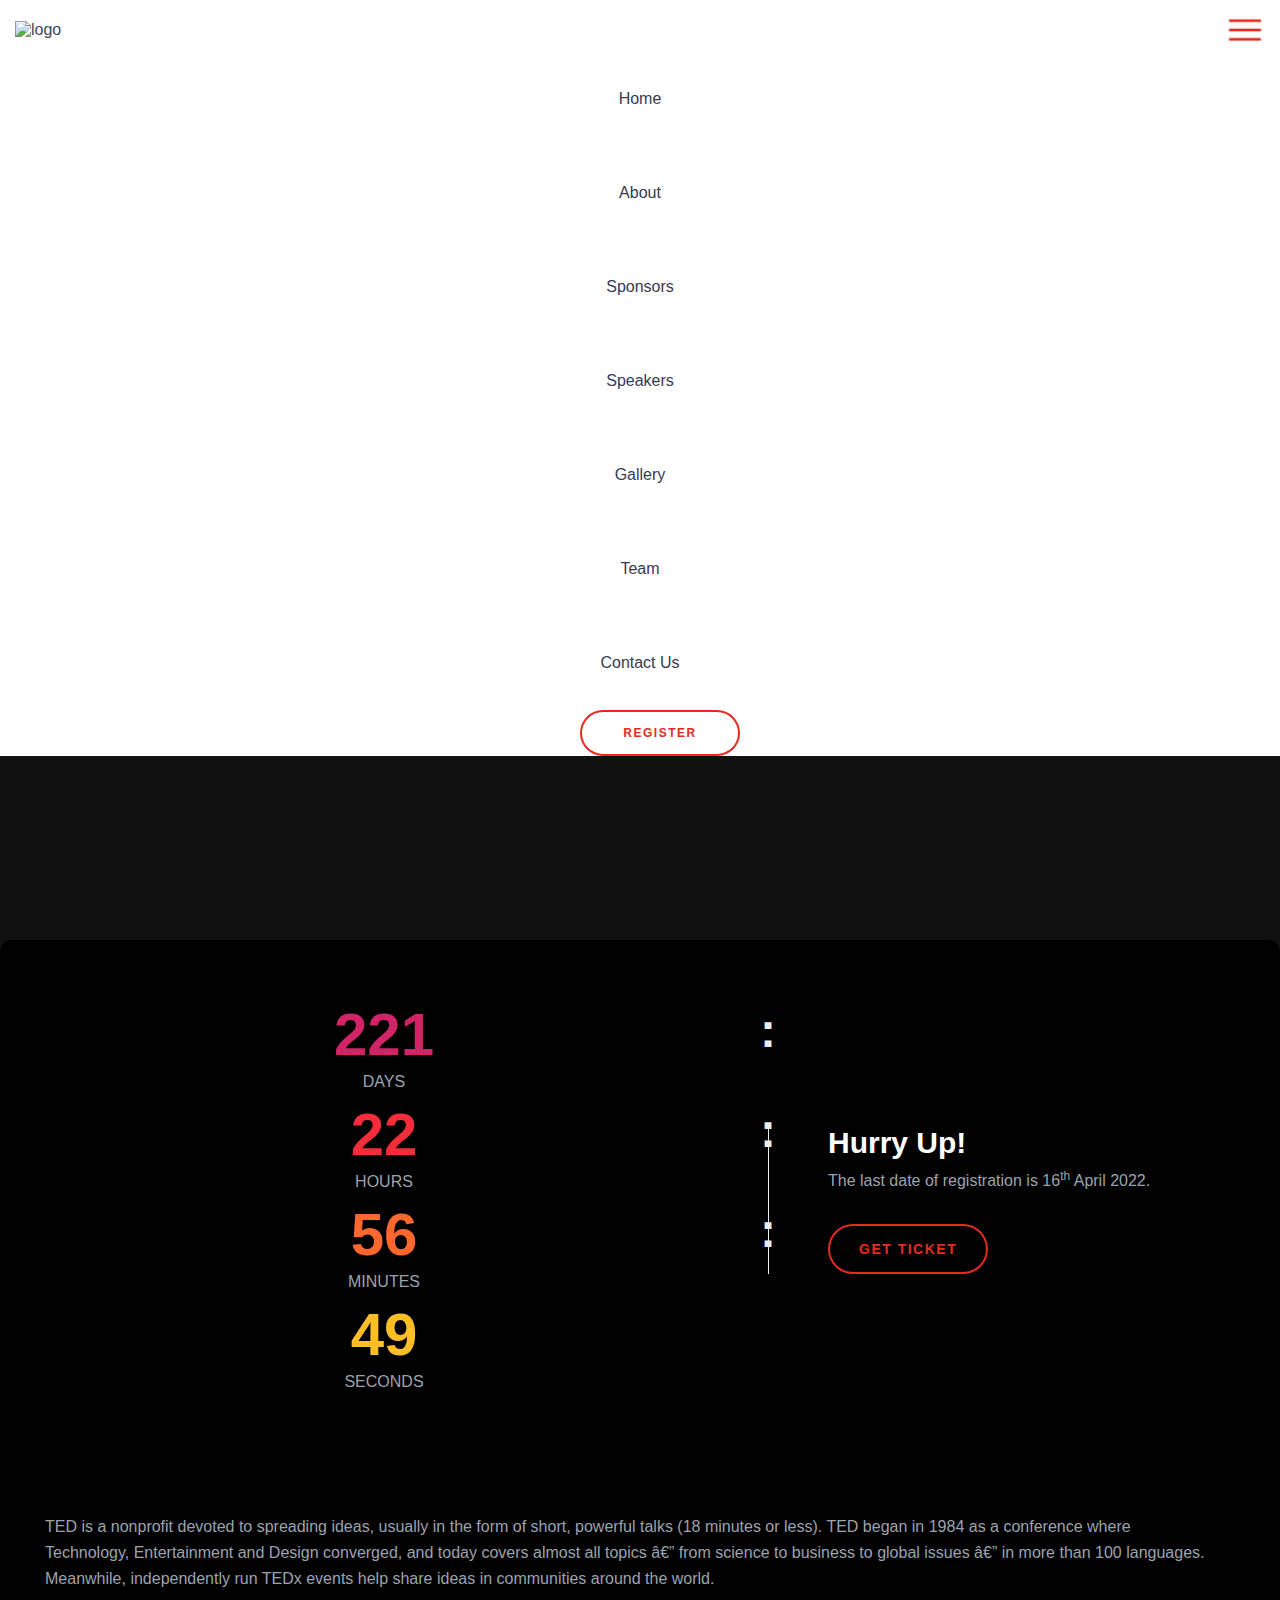
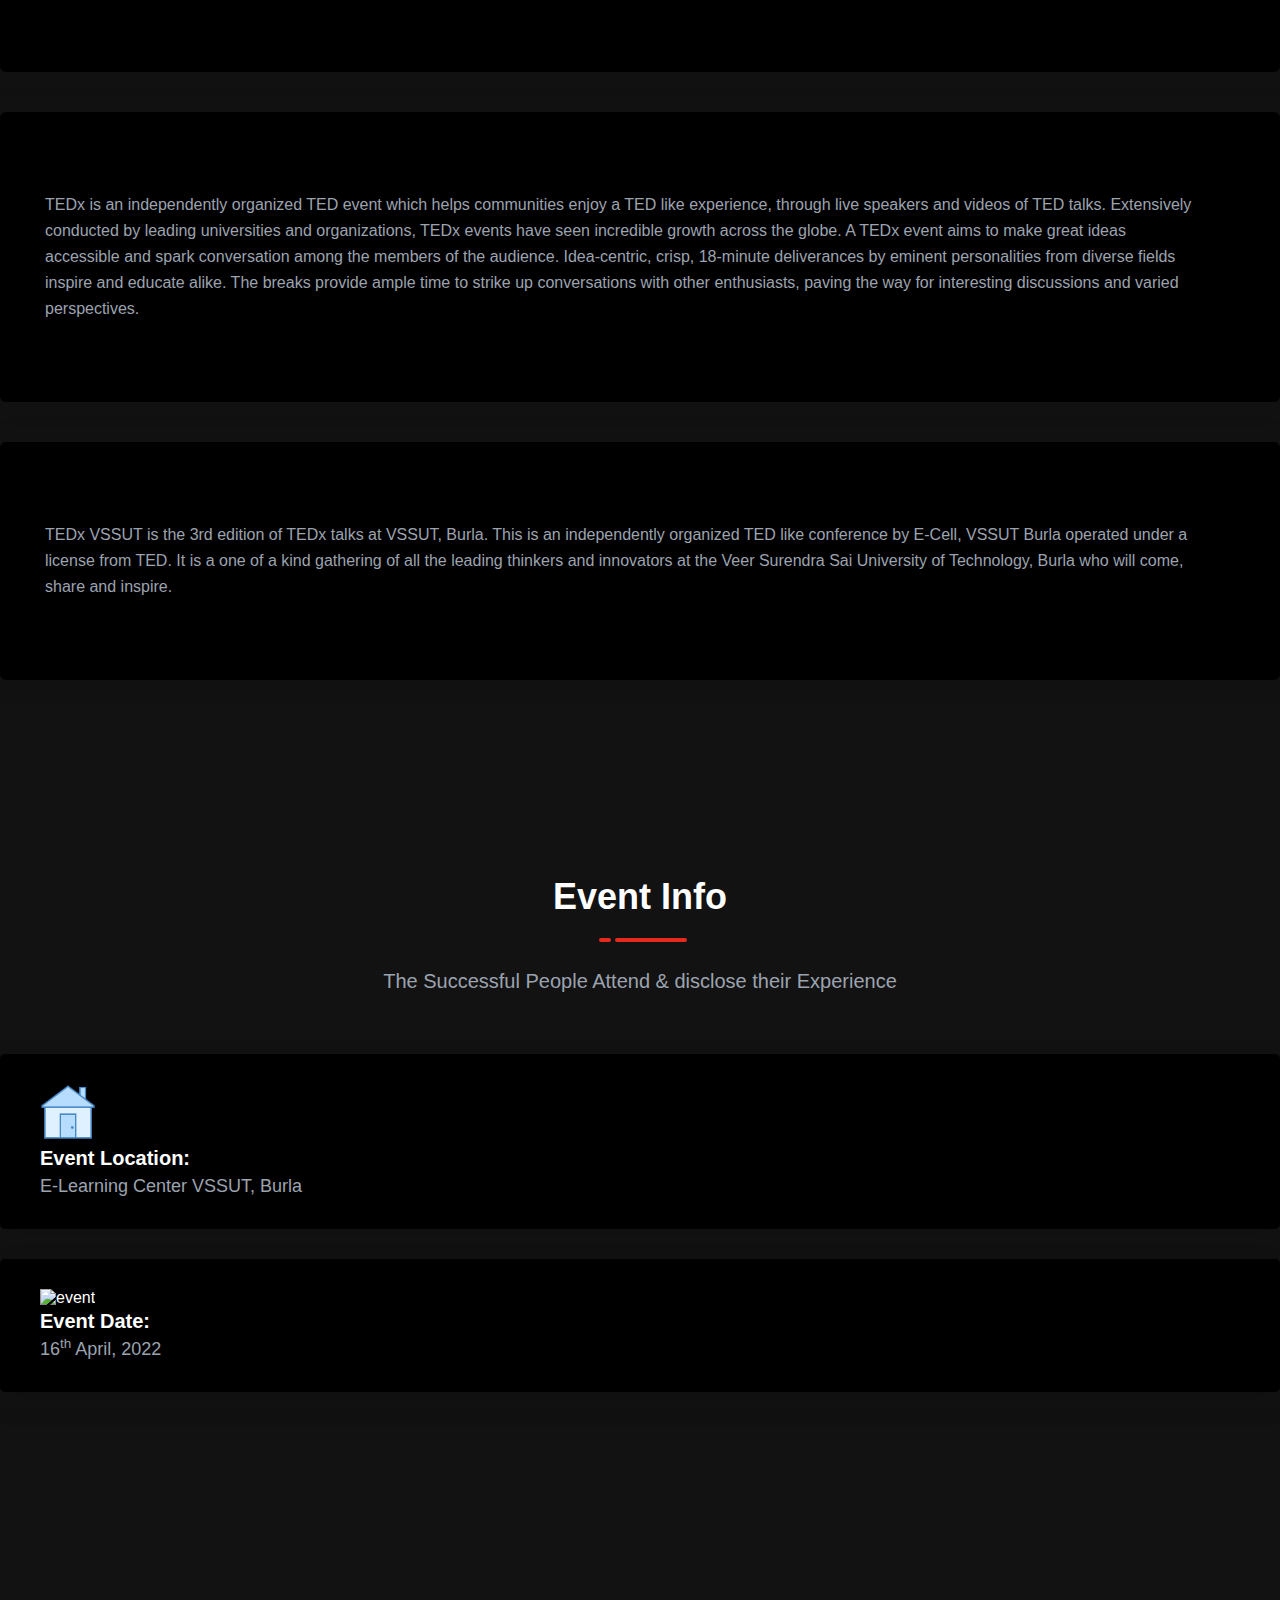
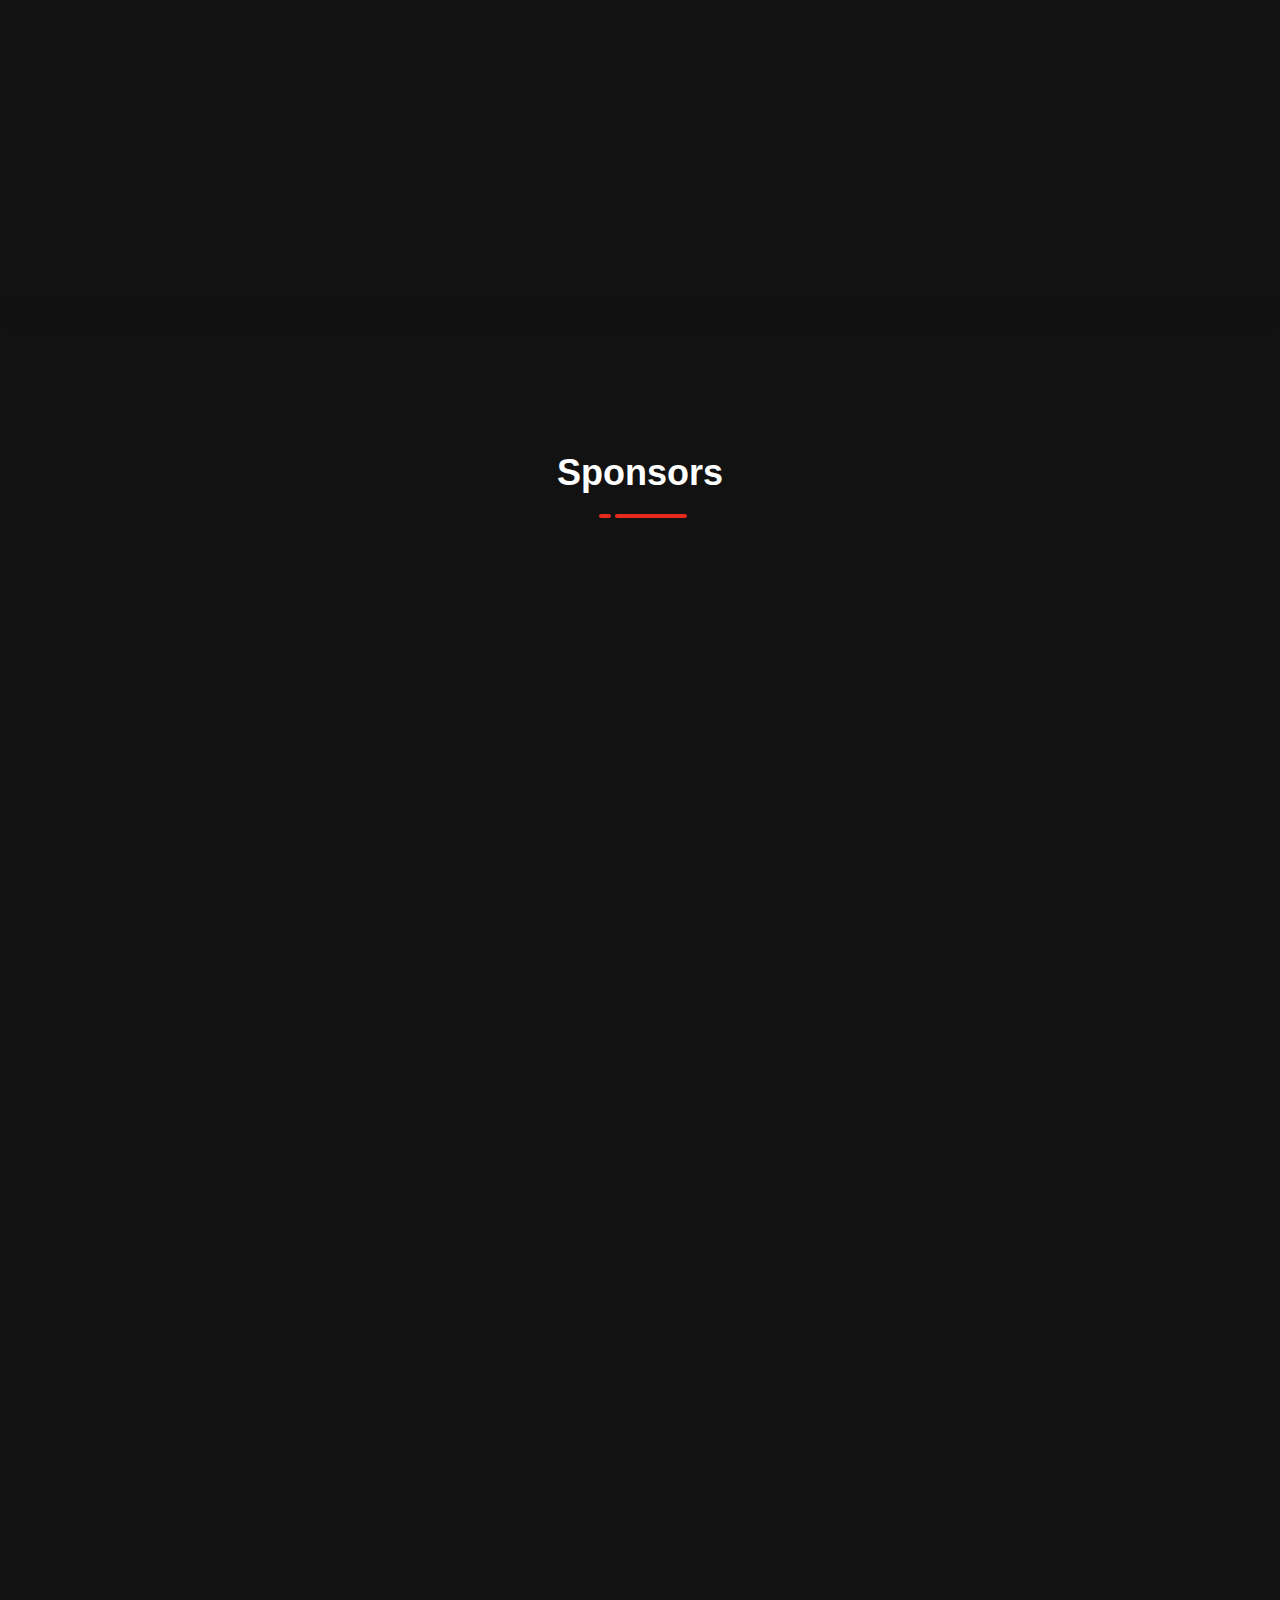
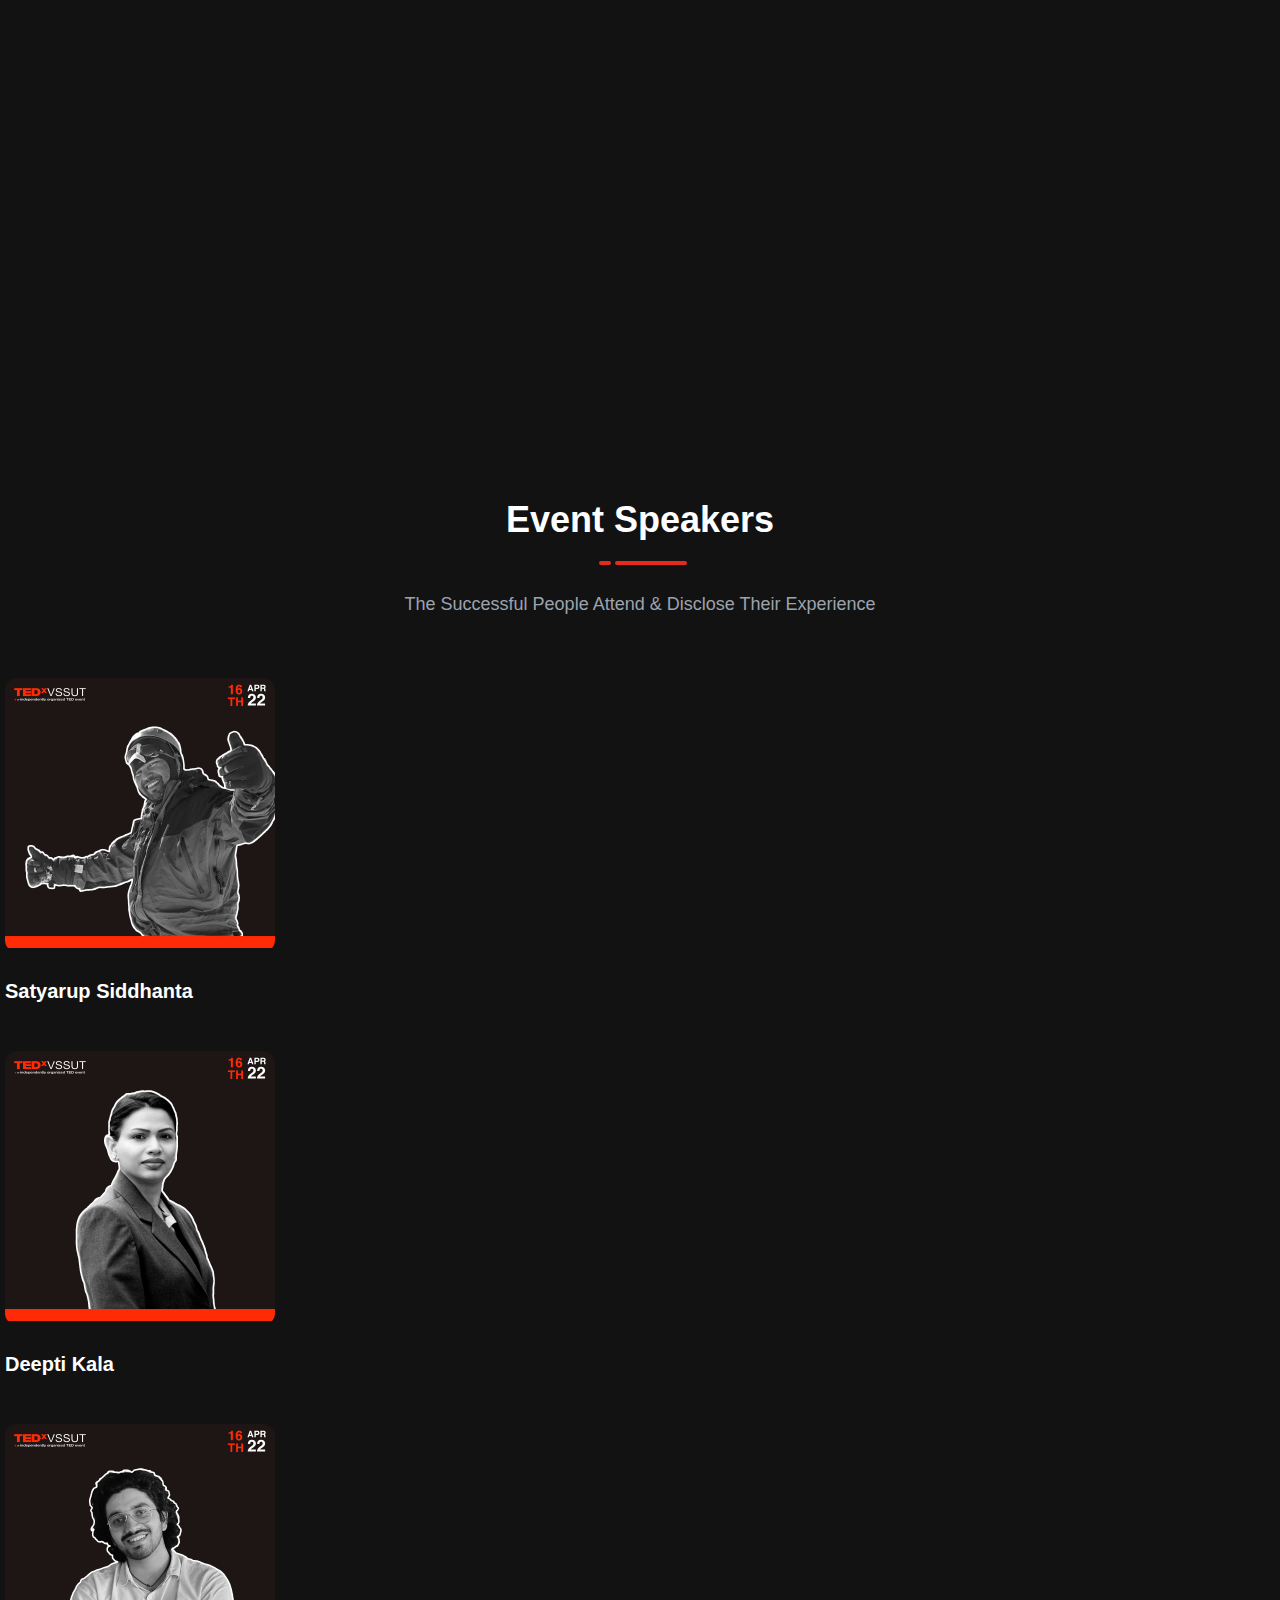
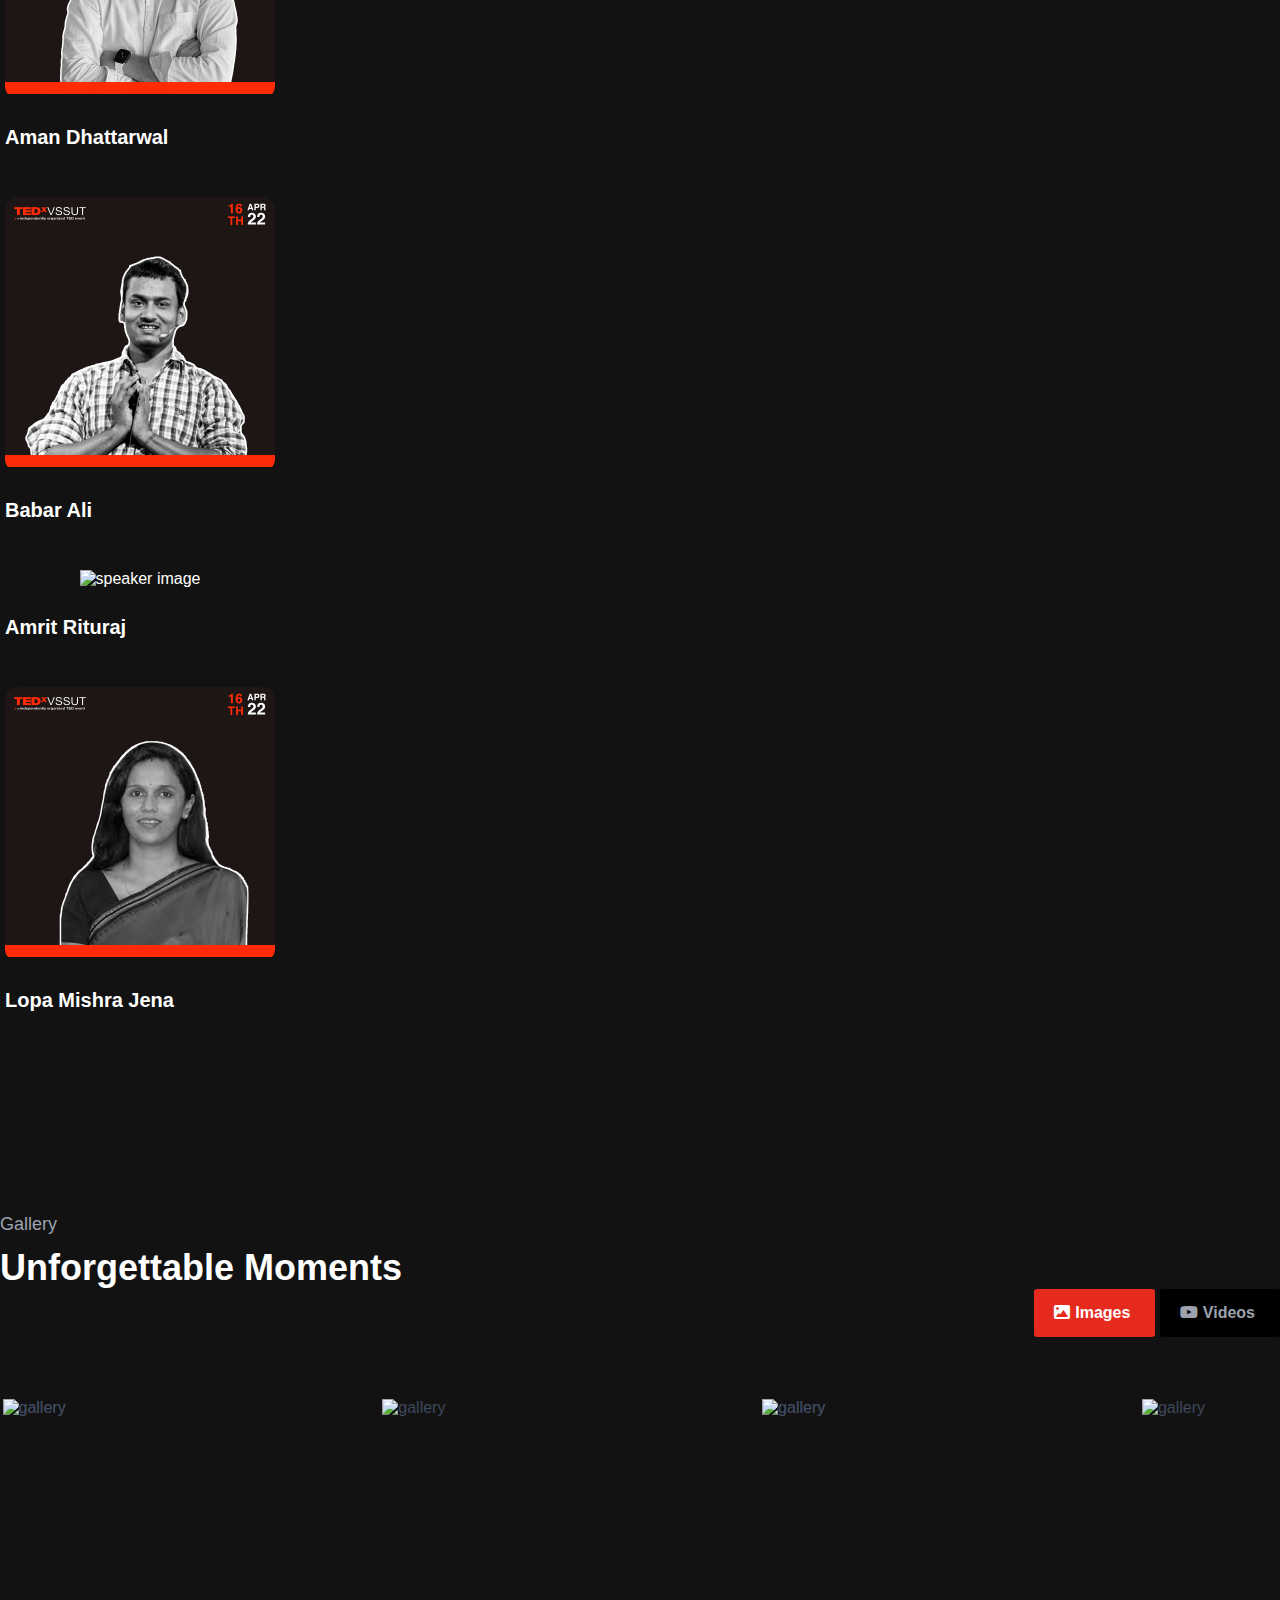
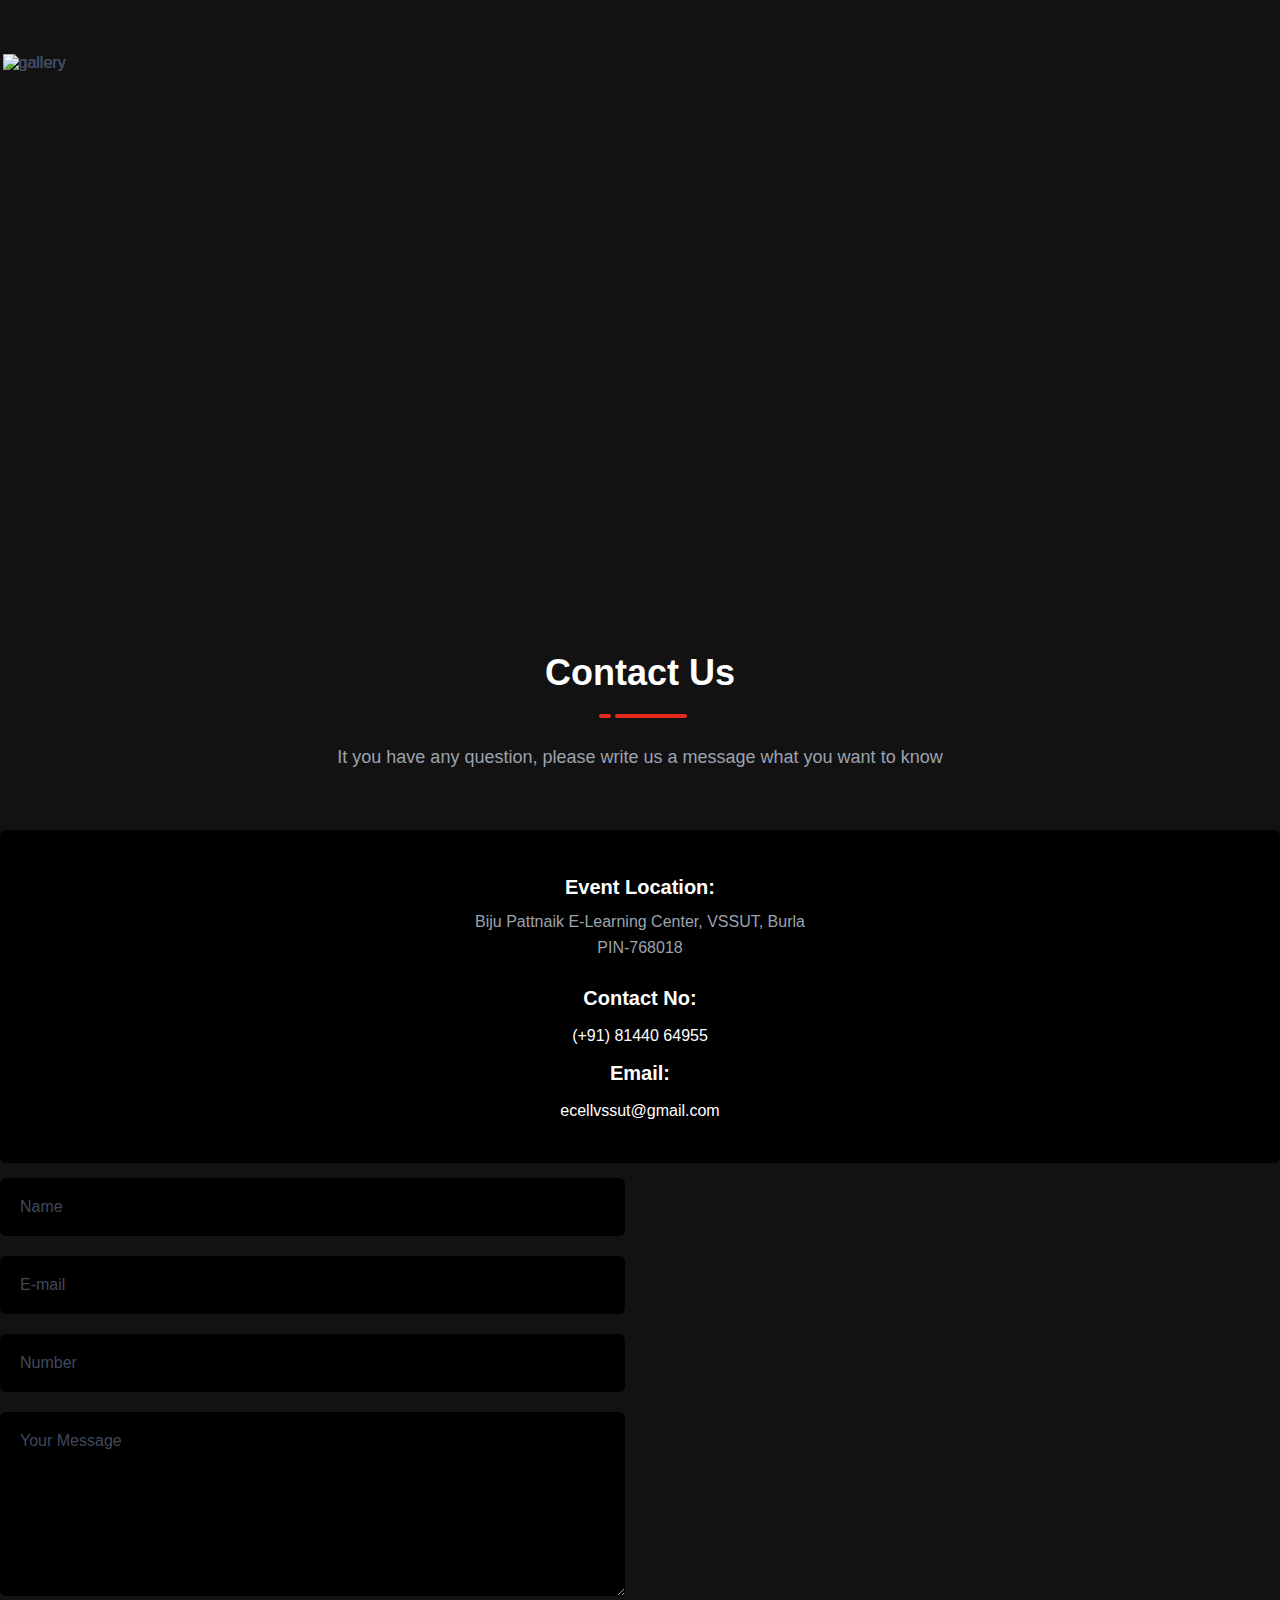
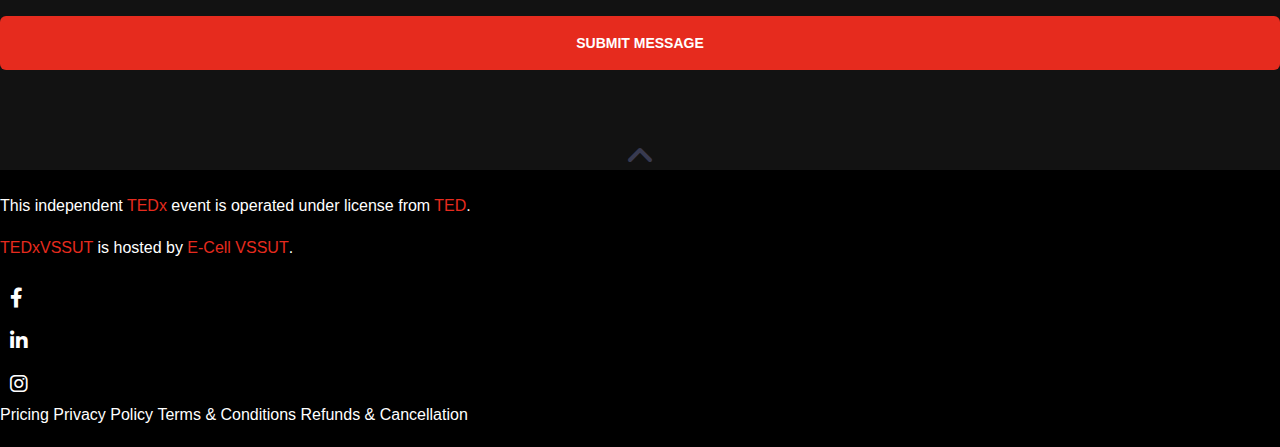
==== commit 660c0fc4: "speaker reveal" ====
--- a/public/index.html
+++ b/public/index.html
@@ -644,6 +644,34 @@
                         </div>
                     </div>
                 </div>
+                <div class="speaker-item wow fadeInUp animated" data-wow-duration="1s" data-wow-delay=".4s" style="visibility: visible; animation-duration: 1s; animation-delay: 0.4s;">
+                    <div class="speaker-item-inner">
+                        <div class="item-thumb">
+                            <img src="./source/tedsp/amritrituraj.png" alt="speaker image">
+                            <div class="textsp">
+                                <p>IAS Officer, Collector & District Magistrate</p>
+                            </div>
+                            <div class="item-overlay"></div>
+                        </div>
+                        <div class="item-content">
+                            <a href="#" class="name">Amrit Rituraj</a>
+                        </div>
+                    </div>
+                </div>
+                <div class="speaker-item wow fadeInUp animated" data-wow-duration="1s" data-wow-delay=".4s" style="visibility: visible; animation-duration: 1s; animation-delay: 0.4s;">
+                    <div class="speaker-item-inner">
+                        <div class="item-thumb">
+                            <img src="./source/tedsp/lopamishrajena.png" alt="speaker image">
+                            <div class="textsp">
+                                <p>COO at Electropreneur Park & CoE at STPINEXT Entrepreneur</p>
+                            </div>
+                            <div class="item-overlay"></div>
+                        </div>
+                        <div class="item-content">
+                            <a href="#" class="name">Lopa Mishra Jena</a>
+                        </div>
+                    </div>
+                </div>
 
                 <!--<div class="speaker-item wow fadeInUp animated" data-wow-duration="1s" data-wow-delay=".5s" style="visibility: visible; animation-duration: 1s; animation-delay: 0.5s;">
                     <div class="speaker-item-inner">
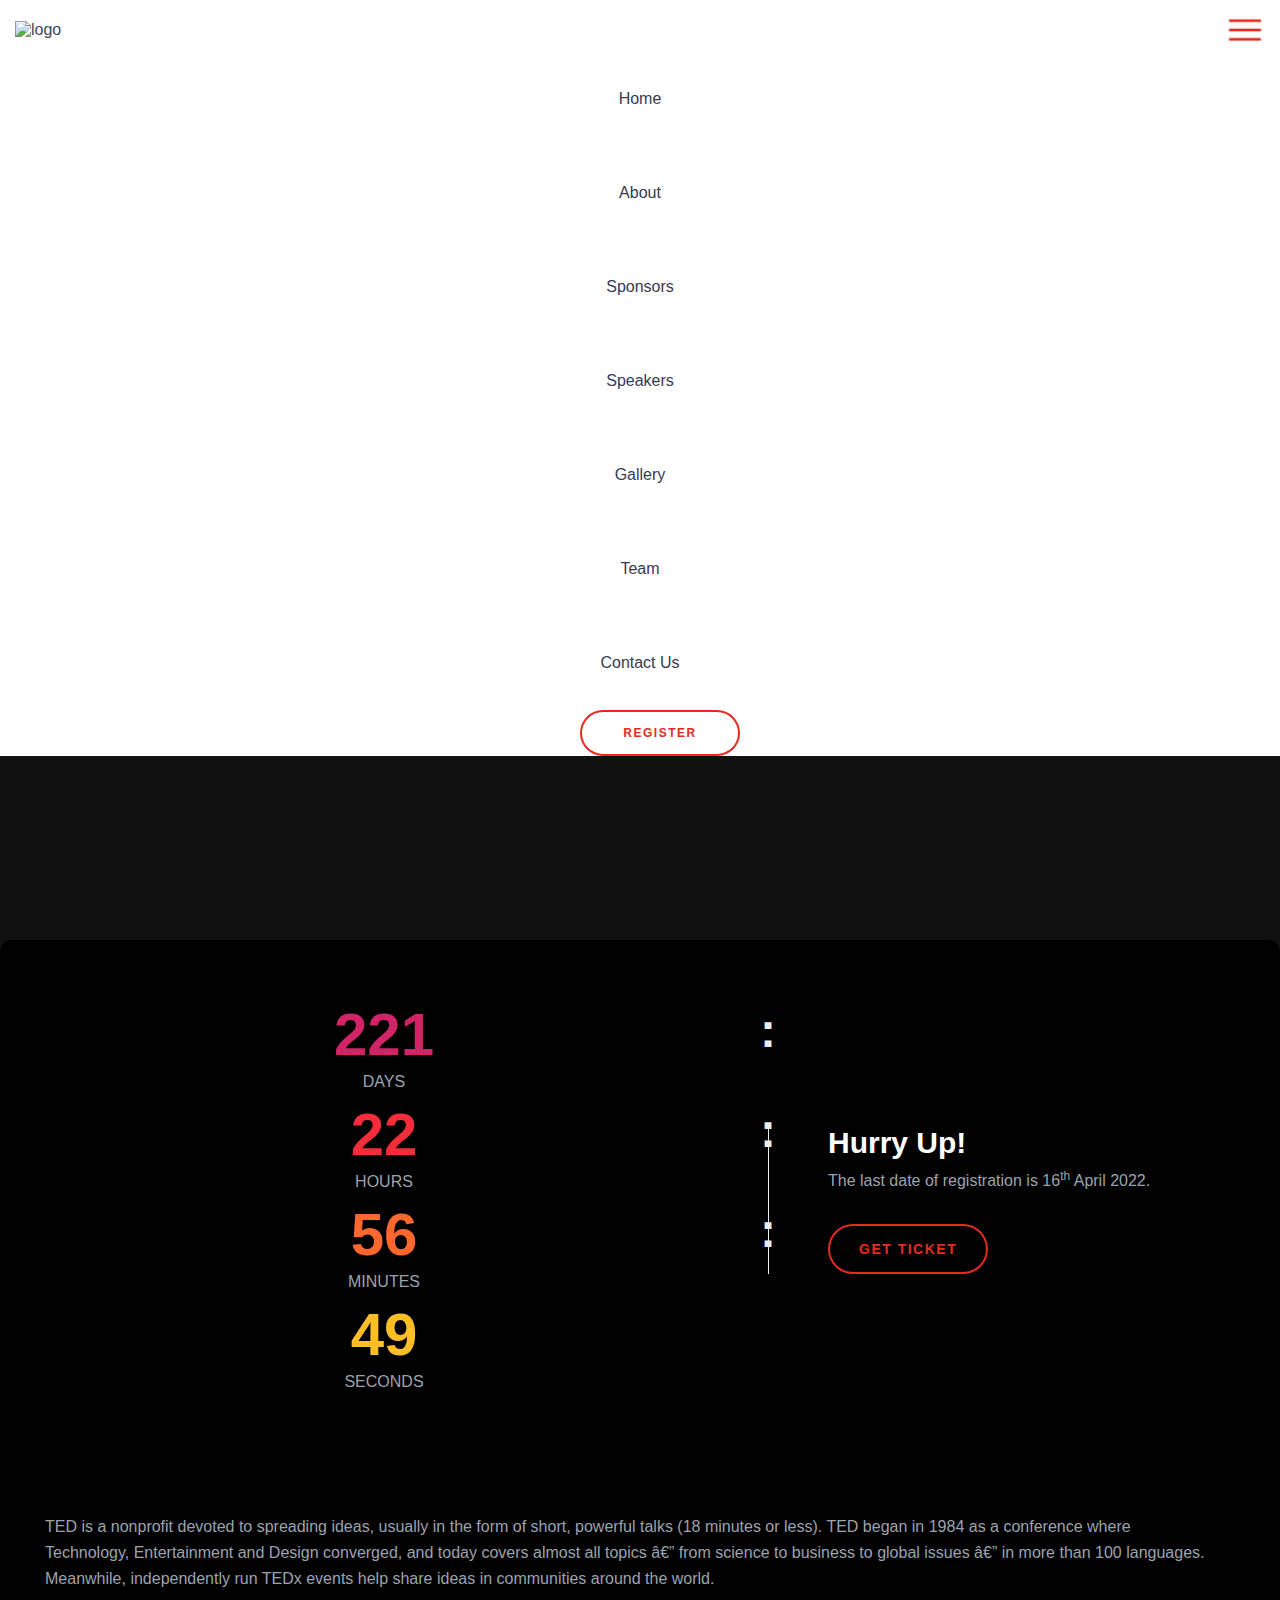
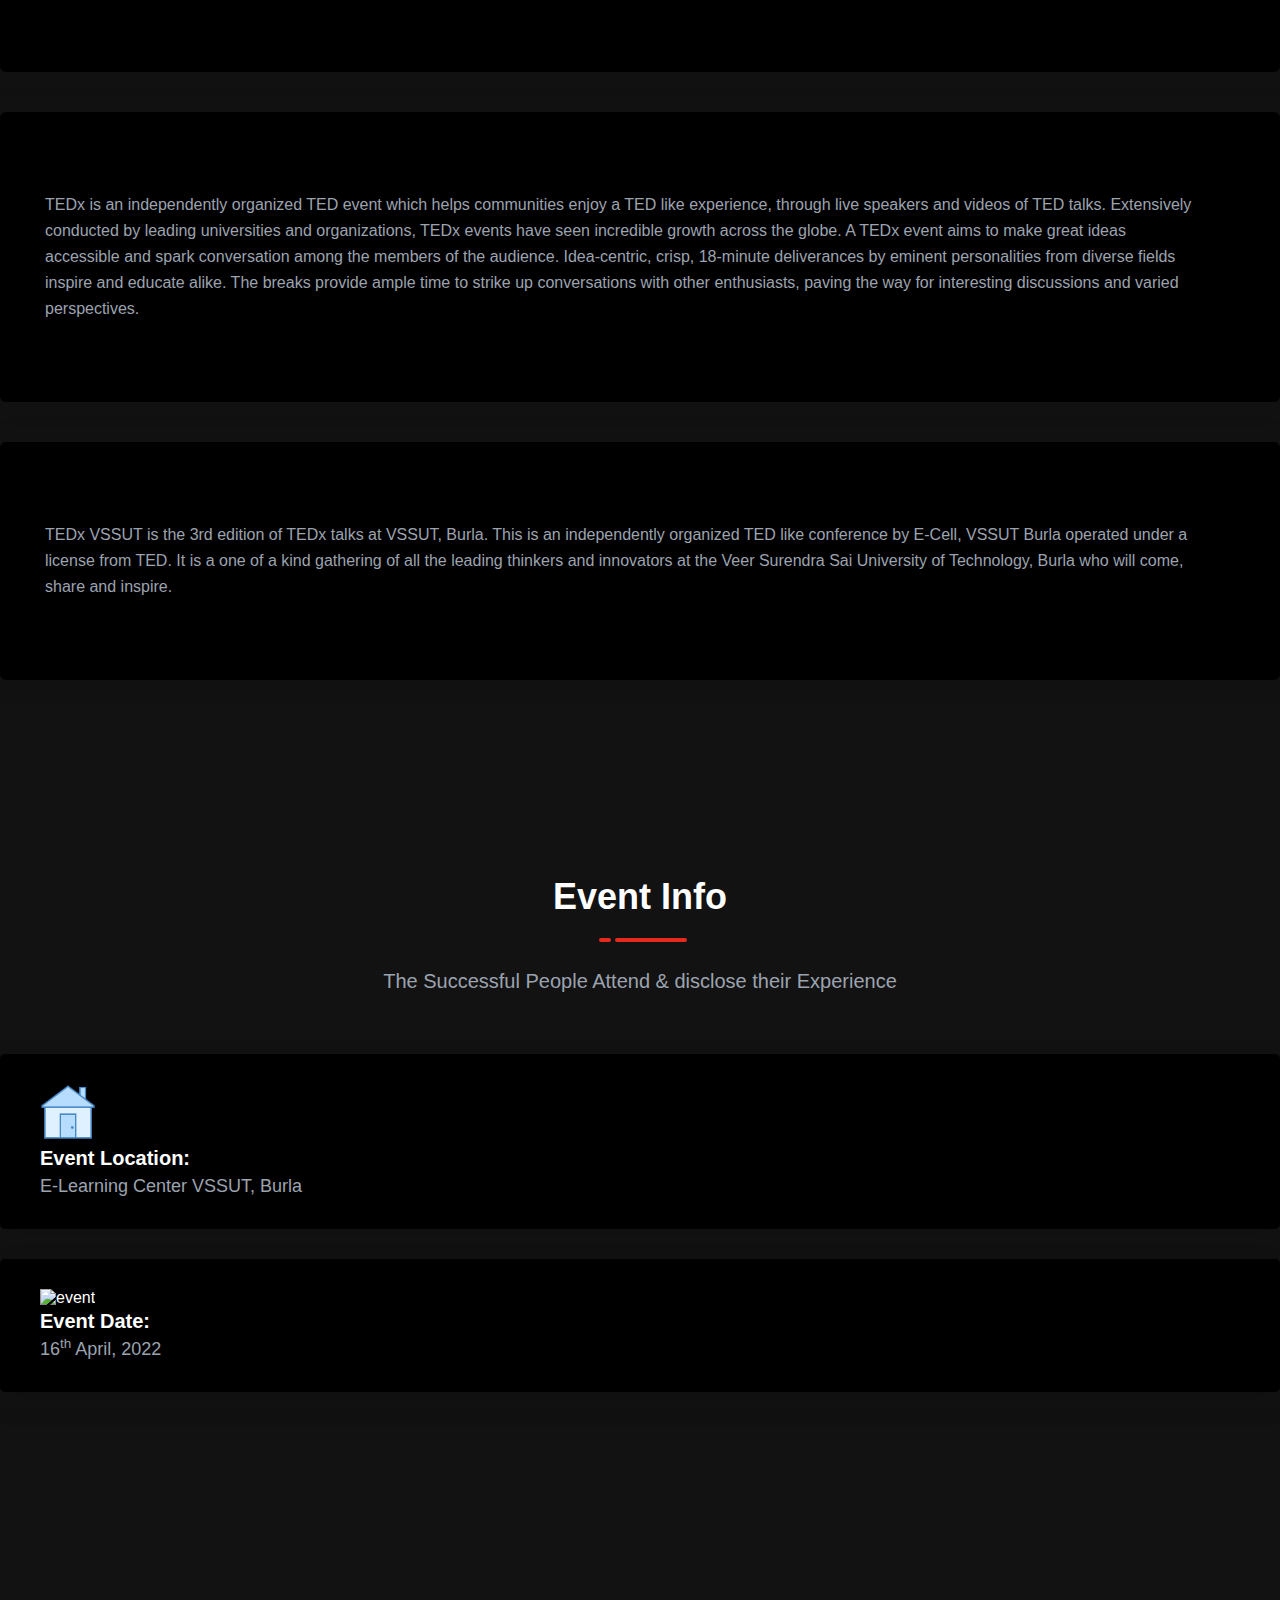
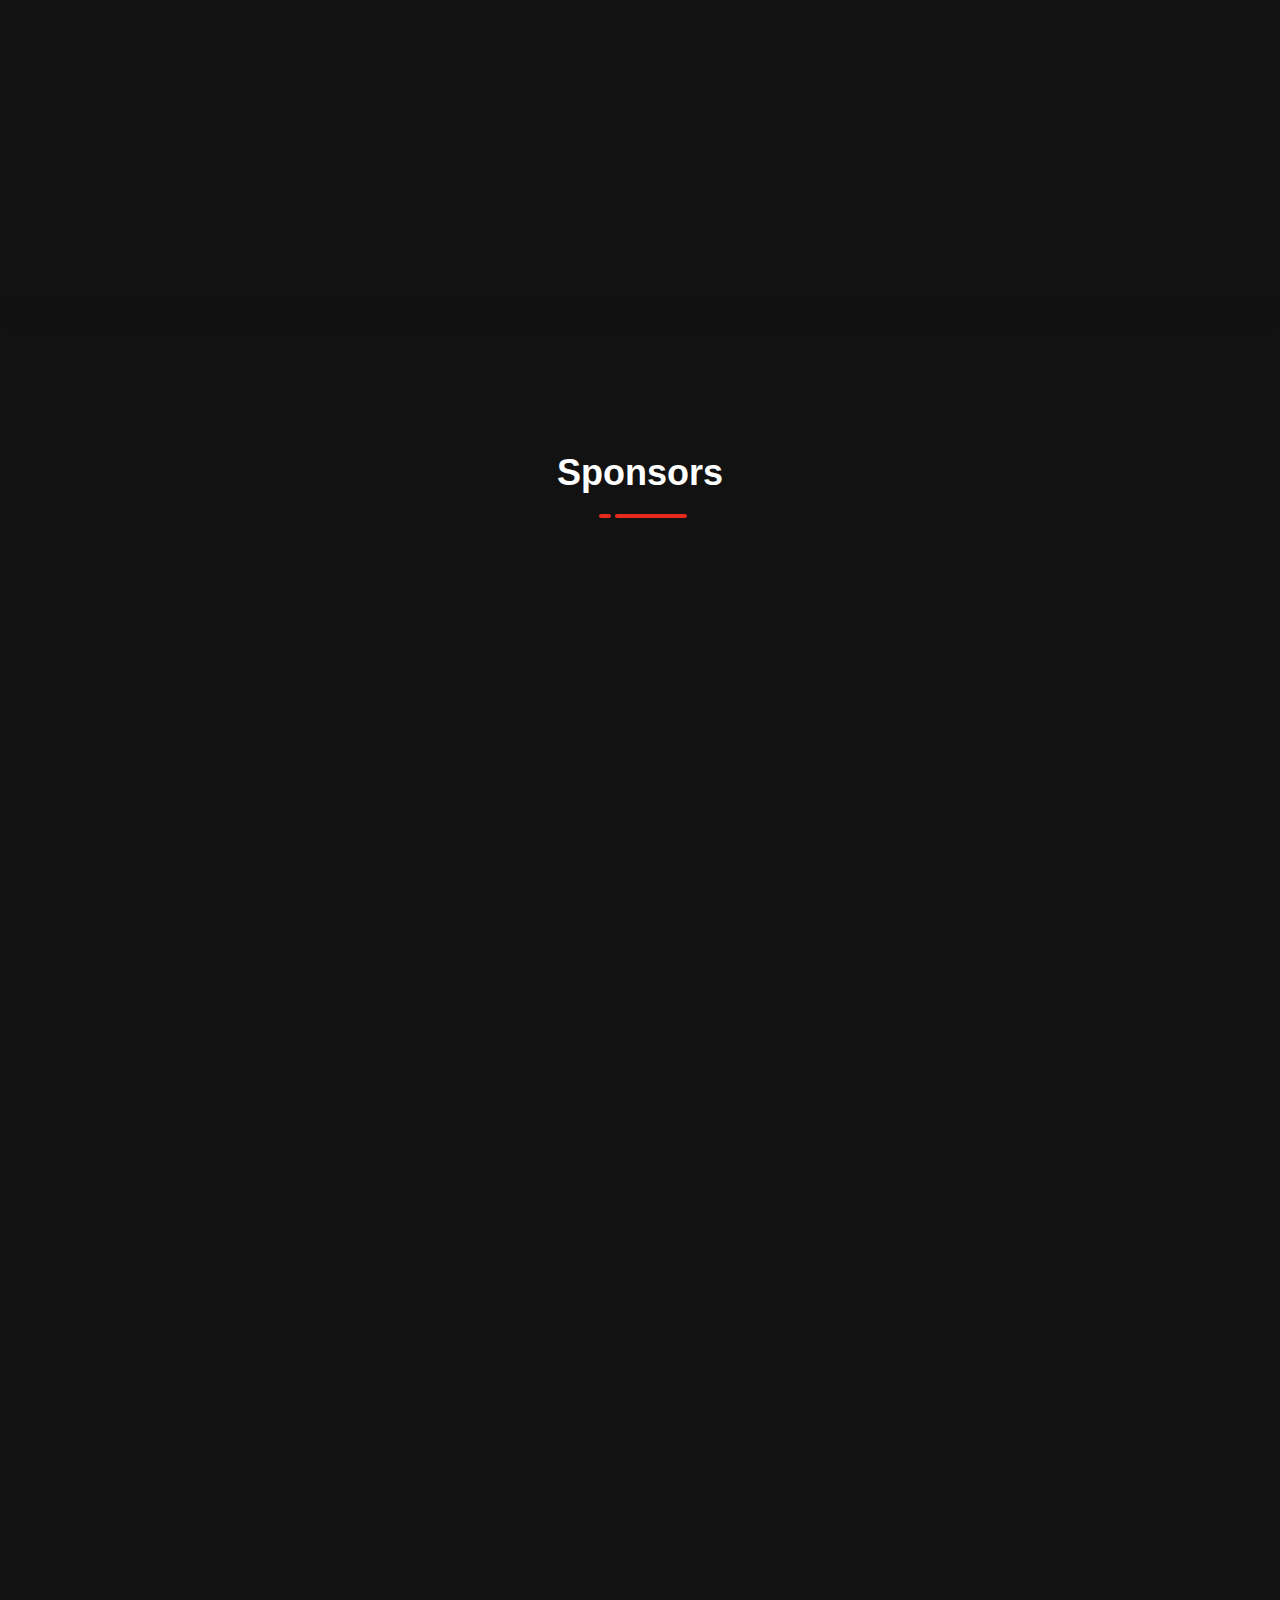
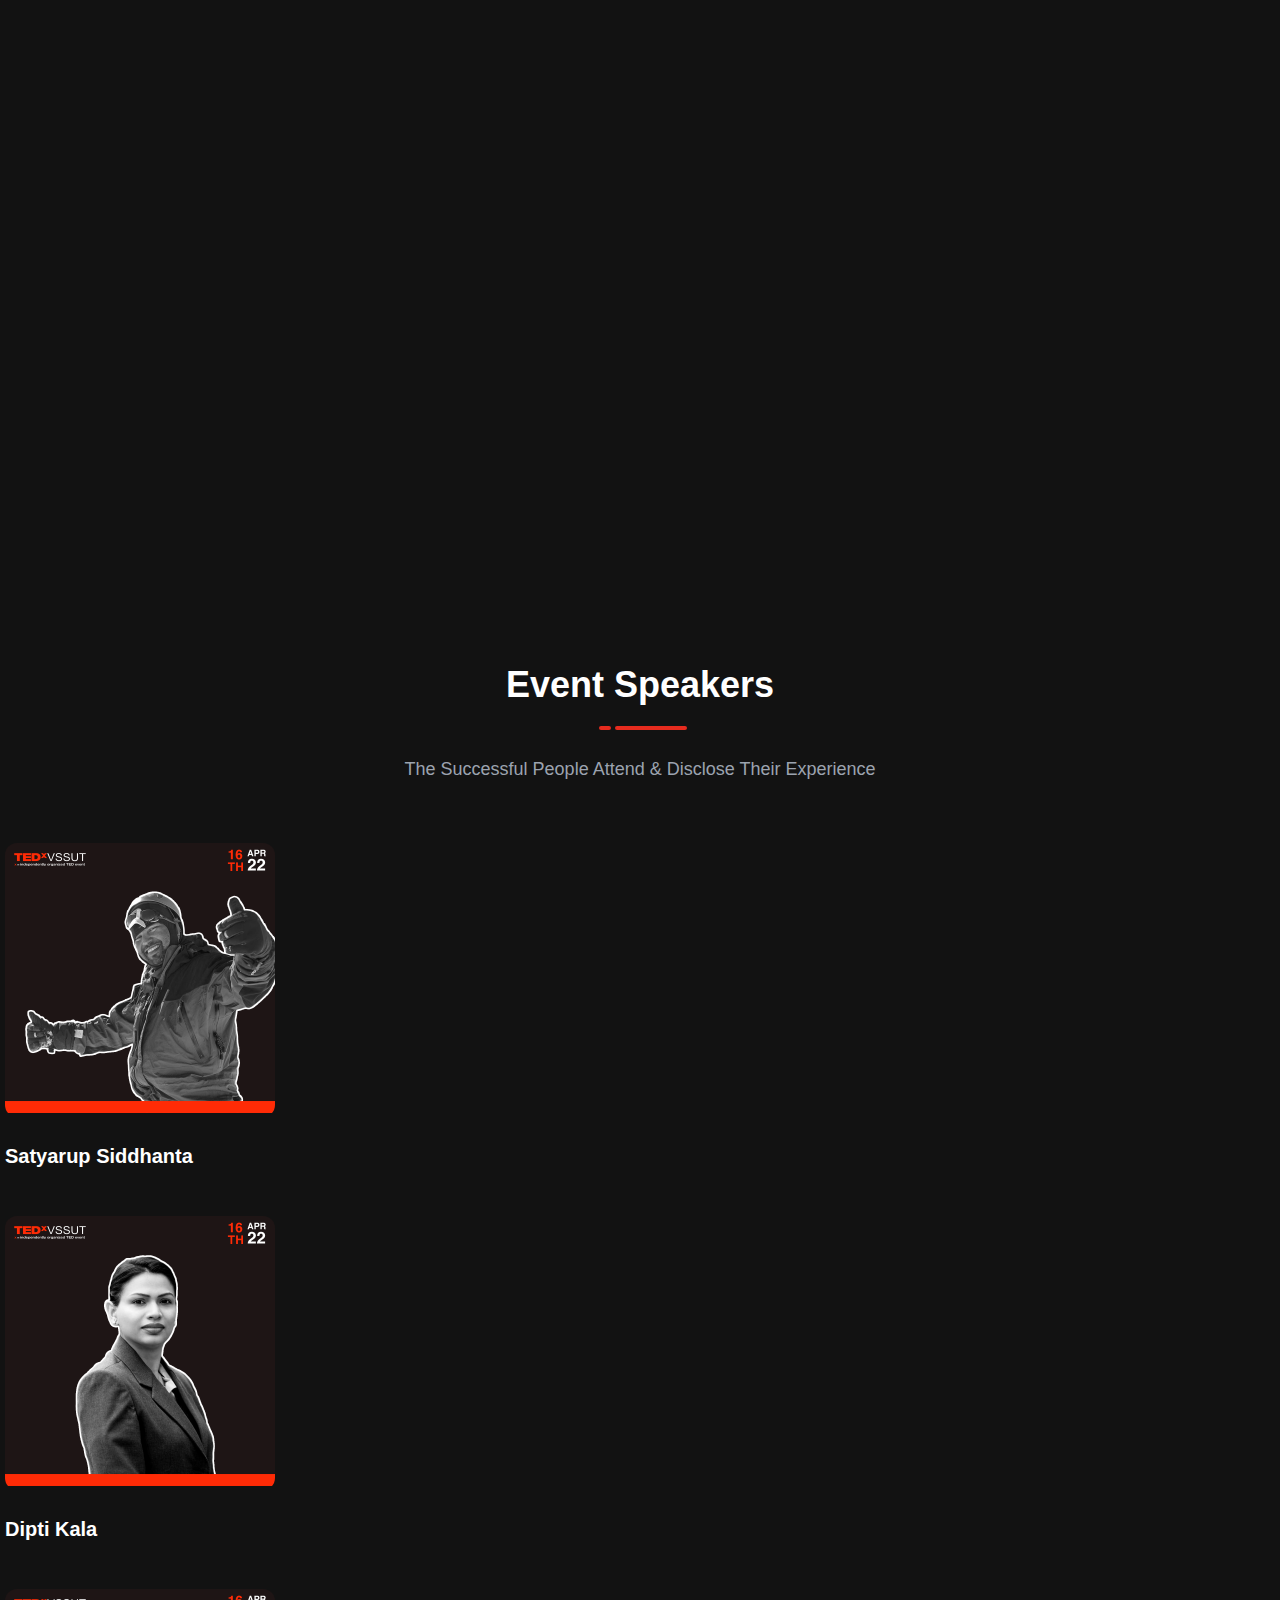
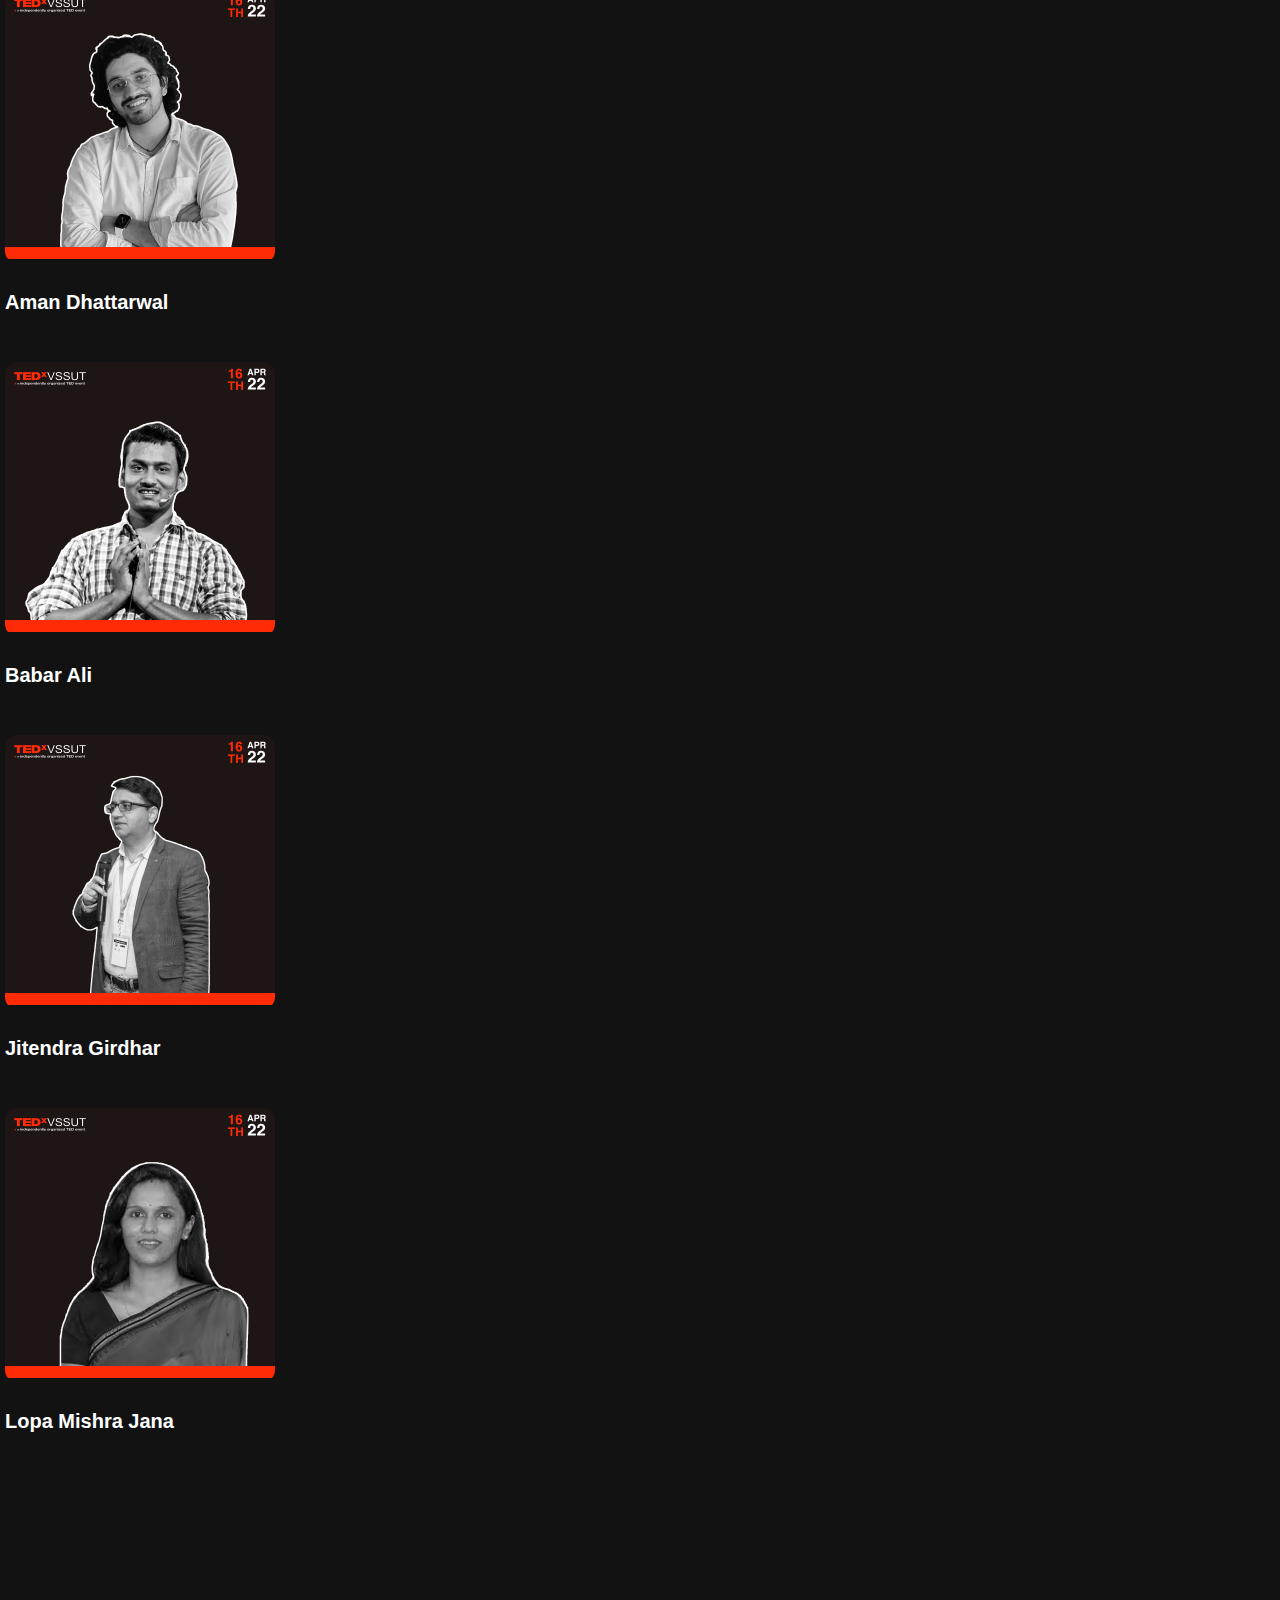
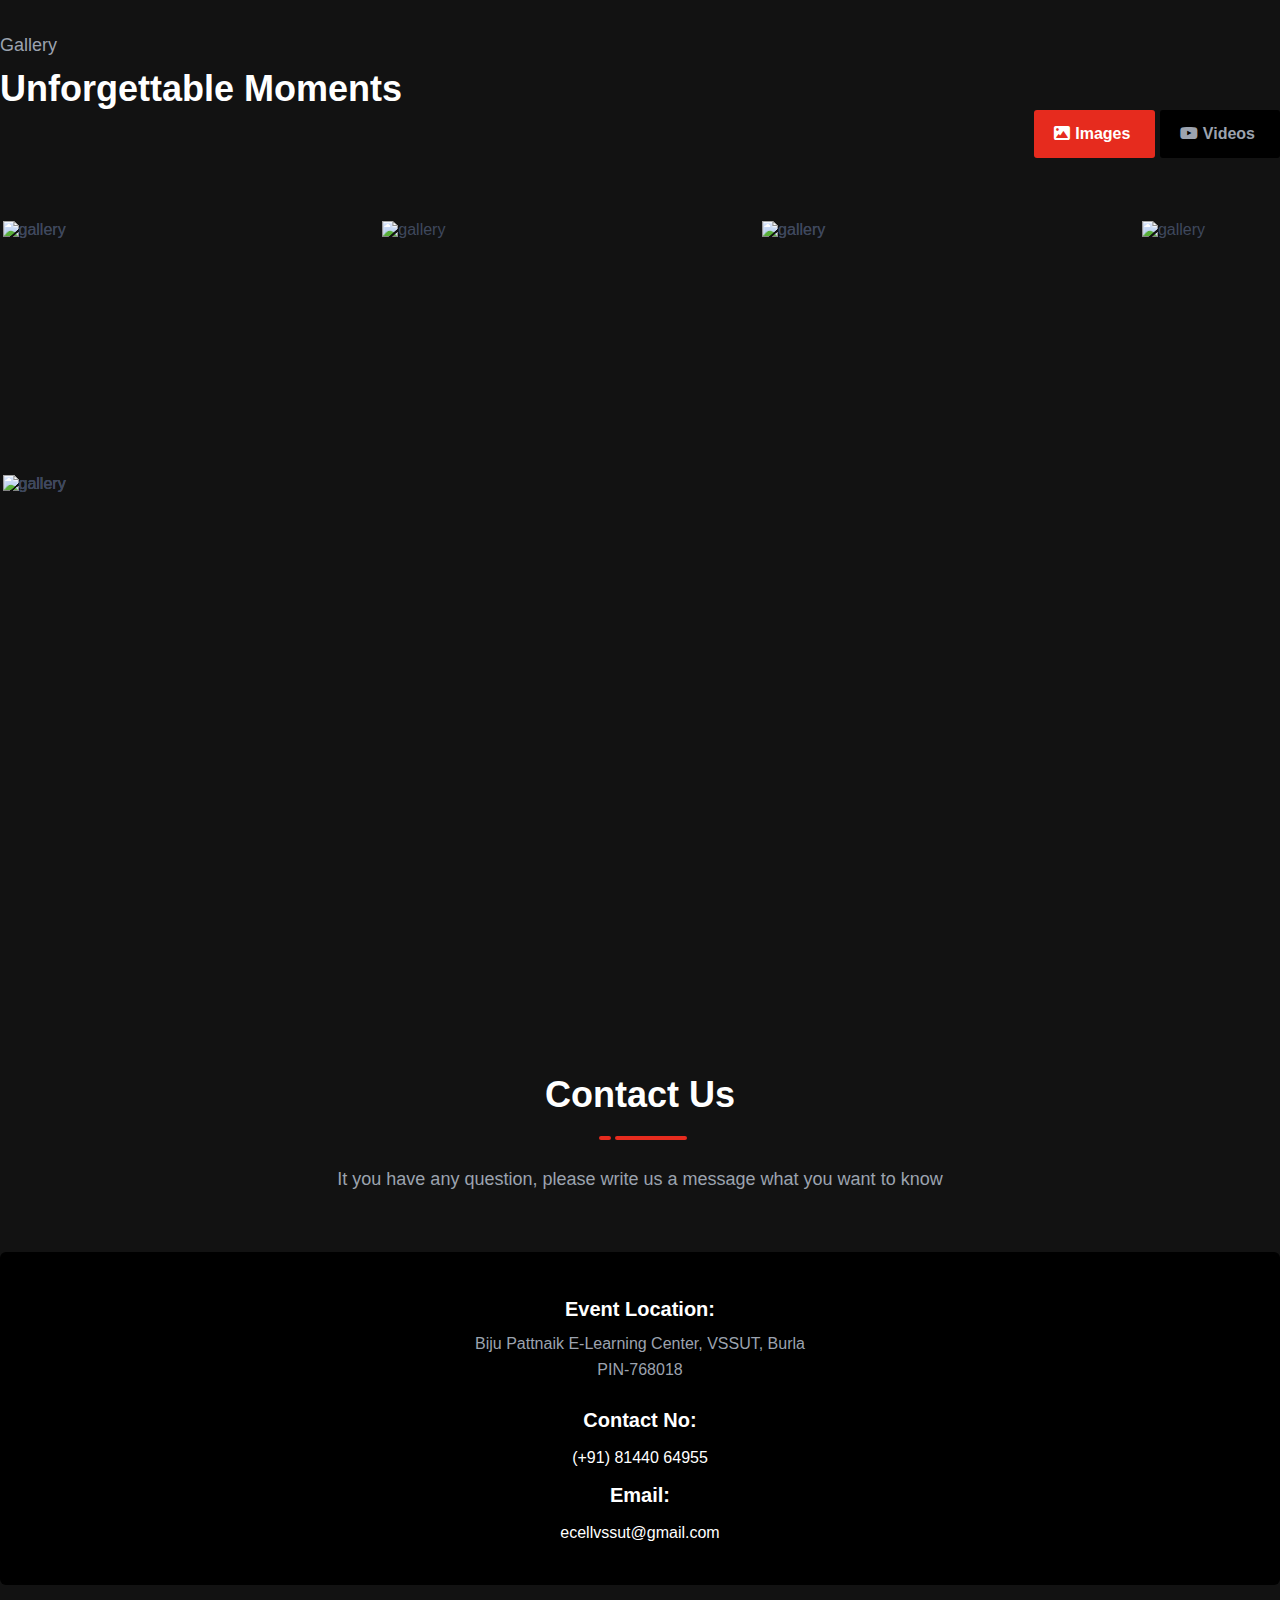
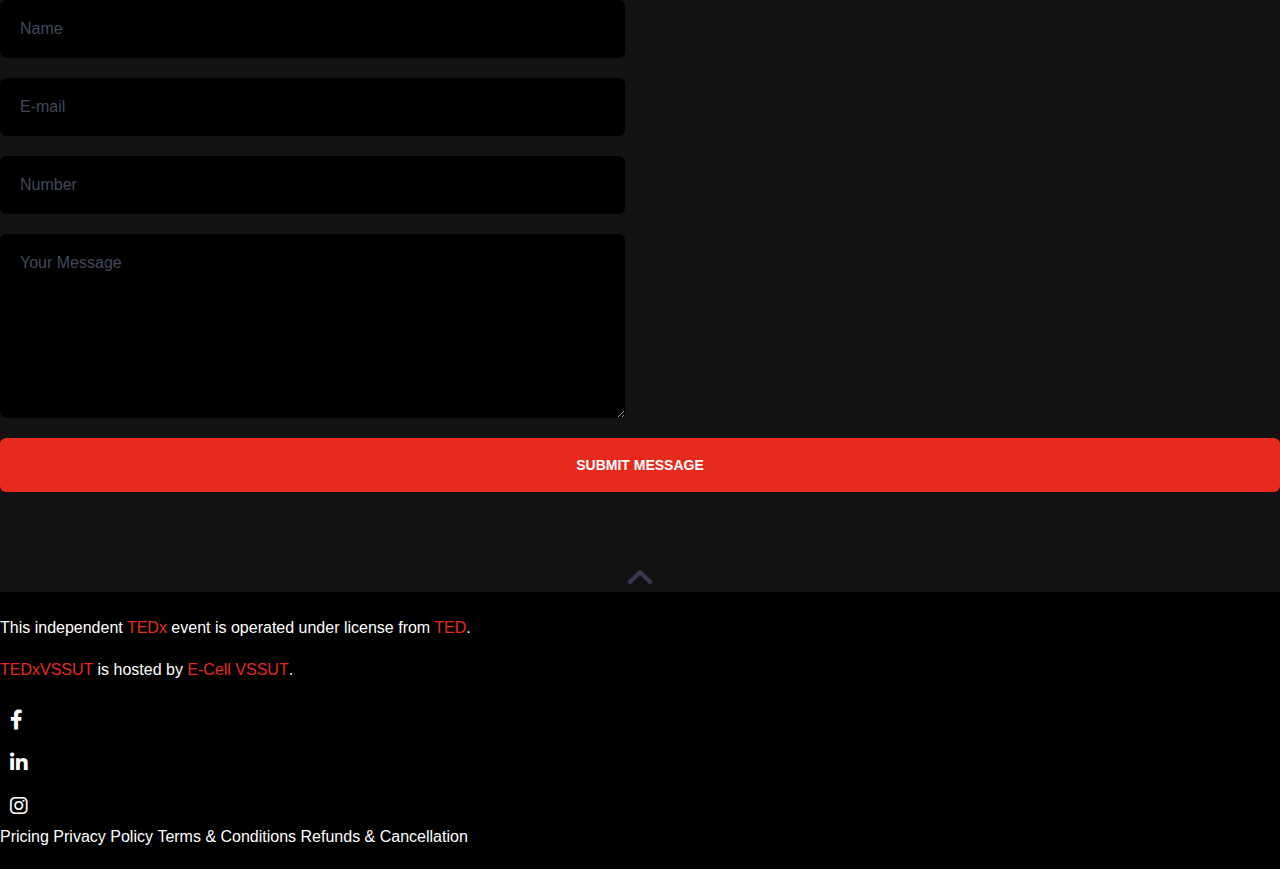
==== commit f9b56046: "jitendra added" ====
--- a/public/index.html
+++ b/public/index.html
@@ -390,6 +390,27 @@
 
                         <div class="swiper-slide" style="width: 220.5px; margin-right: 30px;" data-swiper-slide-index="1">
                             <div class="sponsor-thumb">
+                                <img src="./assets/images/sponsor/mcl.jpg" alt="sponsor">
+                                <b>Title Partner</b>
+                            </div>
+                        </div>
+
+                        <div class="swiper-slide" style="width: 220.5px; margin-right: 30px;" data-swiper-slide-index="1">
+                            <div class="sponsor-thumb">
+                                <img src="./assets/images/sponsor/mandarin.jpg" alt="sponsor">
+                                <b>Hospitality Partner</b>
+                            </div>
+                        </div>
+
+                        <div class="swiper-slide" style="width: 220.5px; margin-right: 30px;" data-swiper-slide-index="1">
+                            <div class="sponsor-thumb">
+                                <img src="./assets/images/sponsor/banka.jpg" alt="sponsor">
+                                <b>Hospitality Partner</b>
+                            </div>
+                        </div>
+
+                        <div class="swiper-slide" style="width: 220.5px; margin-right: 30px;" data-swiper-slide-index="1">
+                            <div class="sponsor-thumb">
                                 <img src="./assets/images/sponsor/raina.jpg" alt="sponsor">
                                 <b>Refreshment Partner</b>
                             </div>
@@ -400,22 +421,22 @@
                                 <b>Gifting Partner</b>
                             </div>
                         </div>
-                        <!-- <div class="swiper-slide swiper-slide-active" style="width: 220.5px; margin-right: 30px;" data-swiper-slide-index="3">
+                        <div class="swiper-slide swiper-slide-active" style="width: 220.5px; margin-right: 30px;" data-swiper-slide-index="3">
                             <div class="sponsor-thumb">
                                 <img src="./assets/images/sponsor/The-New-Indian-Express-CAREER.png" alt="sponsor">
                                 <b>Media Partner</b>
                             </div>
-                        </div> -->
+                        </div> 
                         <div class="swiper-slide swiper-slide-next" style="width: 220.5px; margin-right: 30px;" data-swiper-slide-index="4">
                             <div class="sponsor-thumb">
-                                <img src="./assets/images/sponsor/woody jones pizza.png" alt="sponsor">
+                                <img src="./assets/images/sponsor/woody jhones.jpg" alt="sponsor">
                                 <b>Refreshment Partner</b>
                             </div>
                         </div>
                         <div class="swiper-slide swiper-slide-next" style="width: 220.5px; margin-right: 30px;" data-swiper-slide-index="4">
                             <div class="sponsor-thumb">
                                 <img src="./assets/images/sponsor/anand world.png" alt="sponsor">
-                                <b>Gifting Sponsor</b>
+                                <b>Gifting Partner</b>
                             </div>
                         </div>
                         <div class="swiper-slide swiper-slide-next" style="width: 220.5px; margin-right: 30px;" data-swiper-slide-index="4">
@@ -427,7 +448,14 @@
                         <div class="swiper-slide swiper-slide-next" style="width: 220.5px; margin-right: 30px;" data-swiper-slide-index="4">
                             <div class="sponsor-thumb">
                                 <img src="./assets/images/sponsor/codingninjas.jpeg" alt="sponsor">
-                                <b>Goodies Partner</b>
+                                <b>Education Partner</b>
+                            </div>
+                        </div>
+
+                        <div class="swiper-slide" style="width: 220.5px; margin-right: 30px;" data-swiper-slide-index="1">
+                            <div class="sponsor-thumb">
+                                <img src="./assets/images/sponsor/d lounge.jpg" alt="sponsor">
+                                <b>Hospitality Partner</b>
                             </div>
                         </div>
                         <!--<div class="swiper-slide" style="width: 220.5px; margin-right: 30px;" data-swiper-slide-index="5">
@@ -596,7 +624,7 @@
                         </div> -->
                         </div>
                         <div class="item-content">
-                            <a href="#" class="name">Deepti Kala</a>
+                            <a href="#" class="name">Dipti Kala</a>
                         </div>
                     </div>
                 </div>
@@ -647,14 +675,14 @@
                 <div class="speaker-item wow fadeInUp animated" data-wow-duration="1s" data-wow-delay=".4s" style="visibility: visible; animation-duration: 1s; animation-delay: 0.4s;">
                     <div class="speaker-item-inner">
                         <div class="item-thumb">
-                            <img src="./source/tedsp/amritrituraj.png" alt="speaker image">
+                            <img src="./source/tedsp/Jitender Girdhar WEB.png" alt="speaker image">
                             <div class="textsp">
-                                <p>IAS Officer, Collector & District Magistrate</p>
+                                <p>Best Selling Author and Op-Ed Writer at The Times of India</p>
                             </div>
                             <div class="item-overlay"></div>
                         </div>
                         <div class="item-content">
-                            <a href="#" class="name">Amrit Rituraj</a>
+                            <a href="#" class="name">Jitendra Girdhar</a>
                         </div>
                     </div>
                 </div>
@@ -668,7 +696,7 @@
                             <div class="item-overlay"></div>
                         </div>
                         <div class="item-content">
-                            <a href="#" class="name">Lopa Mishra Jena</a>
+                            <a href="#" class="name">Lopa Mishra Jana</a>
                         </div>
                     </div>
                 </div>
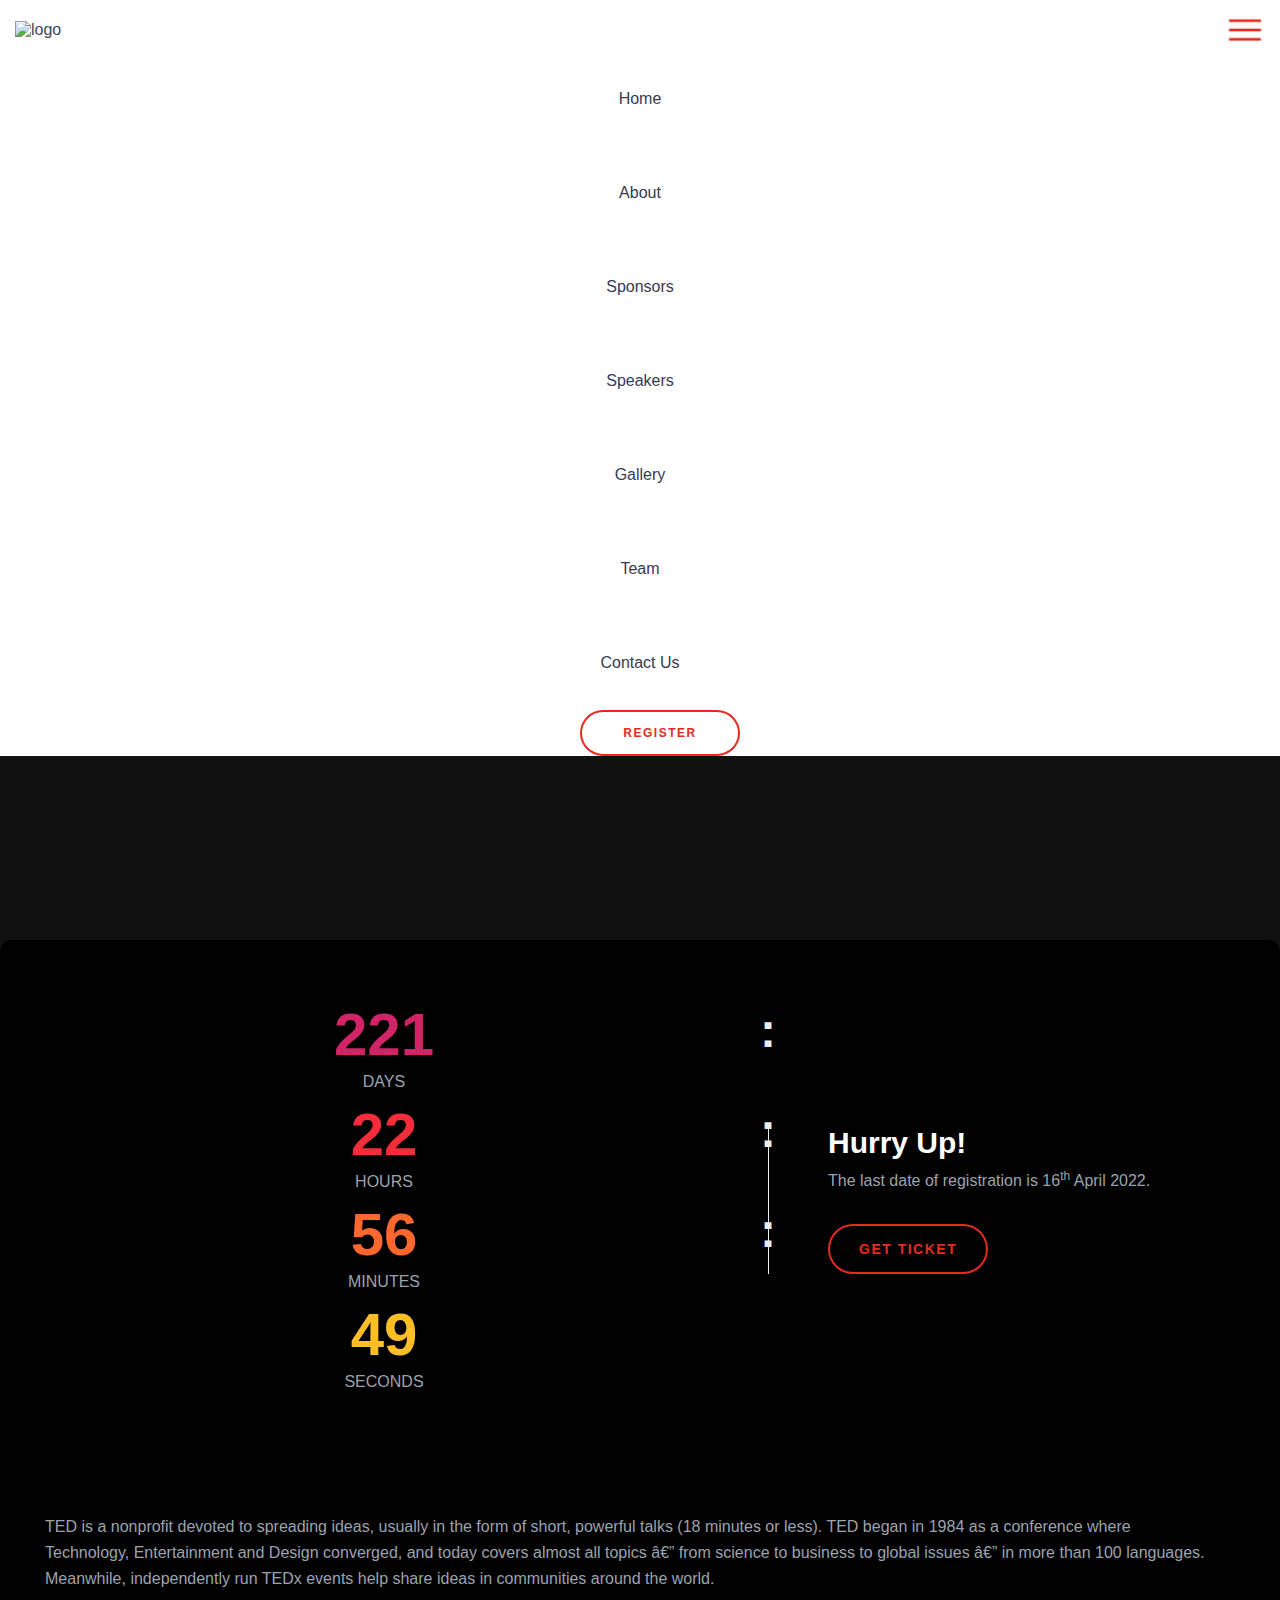
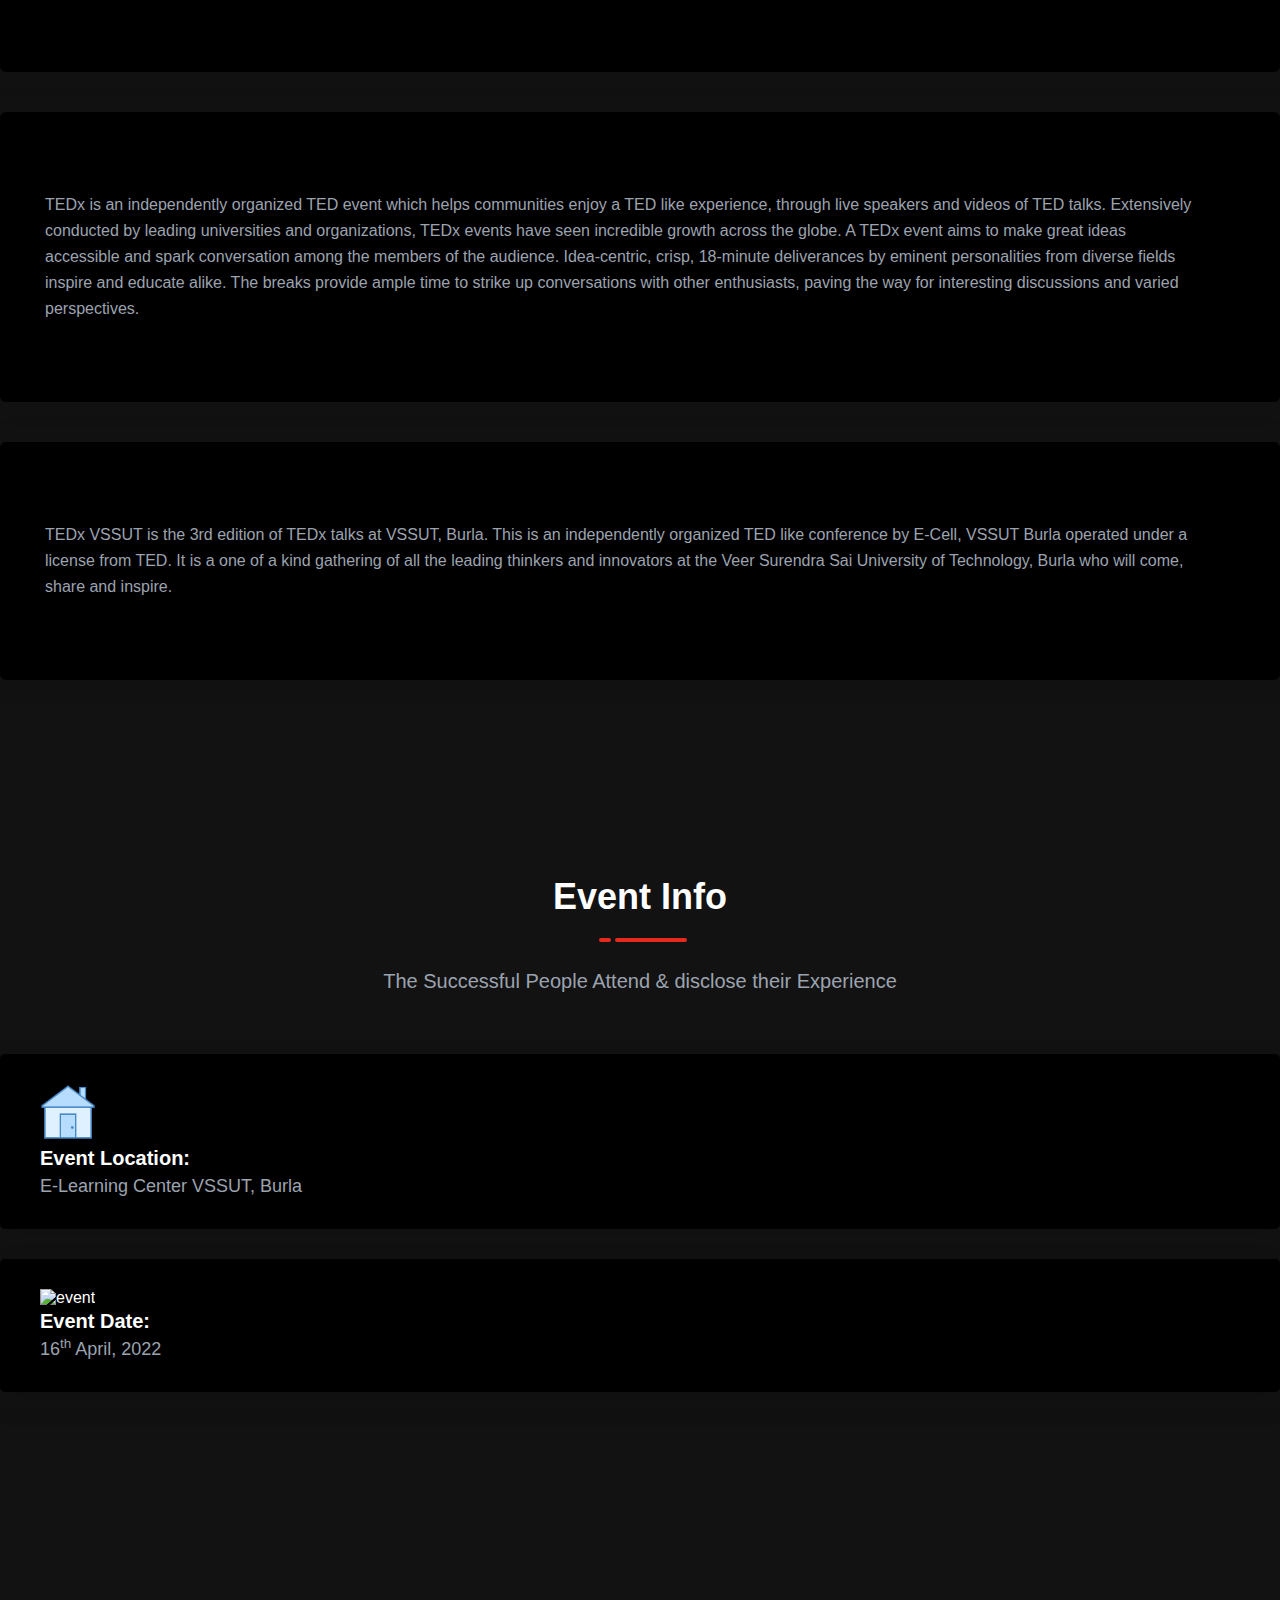
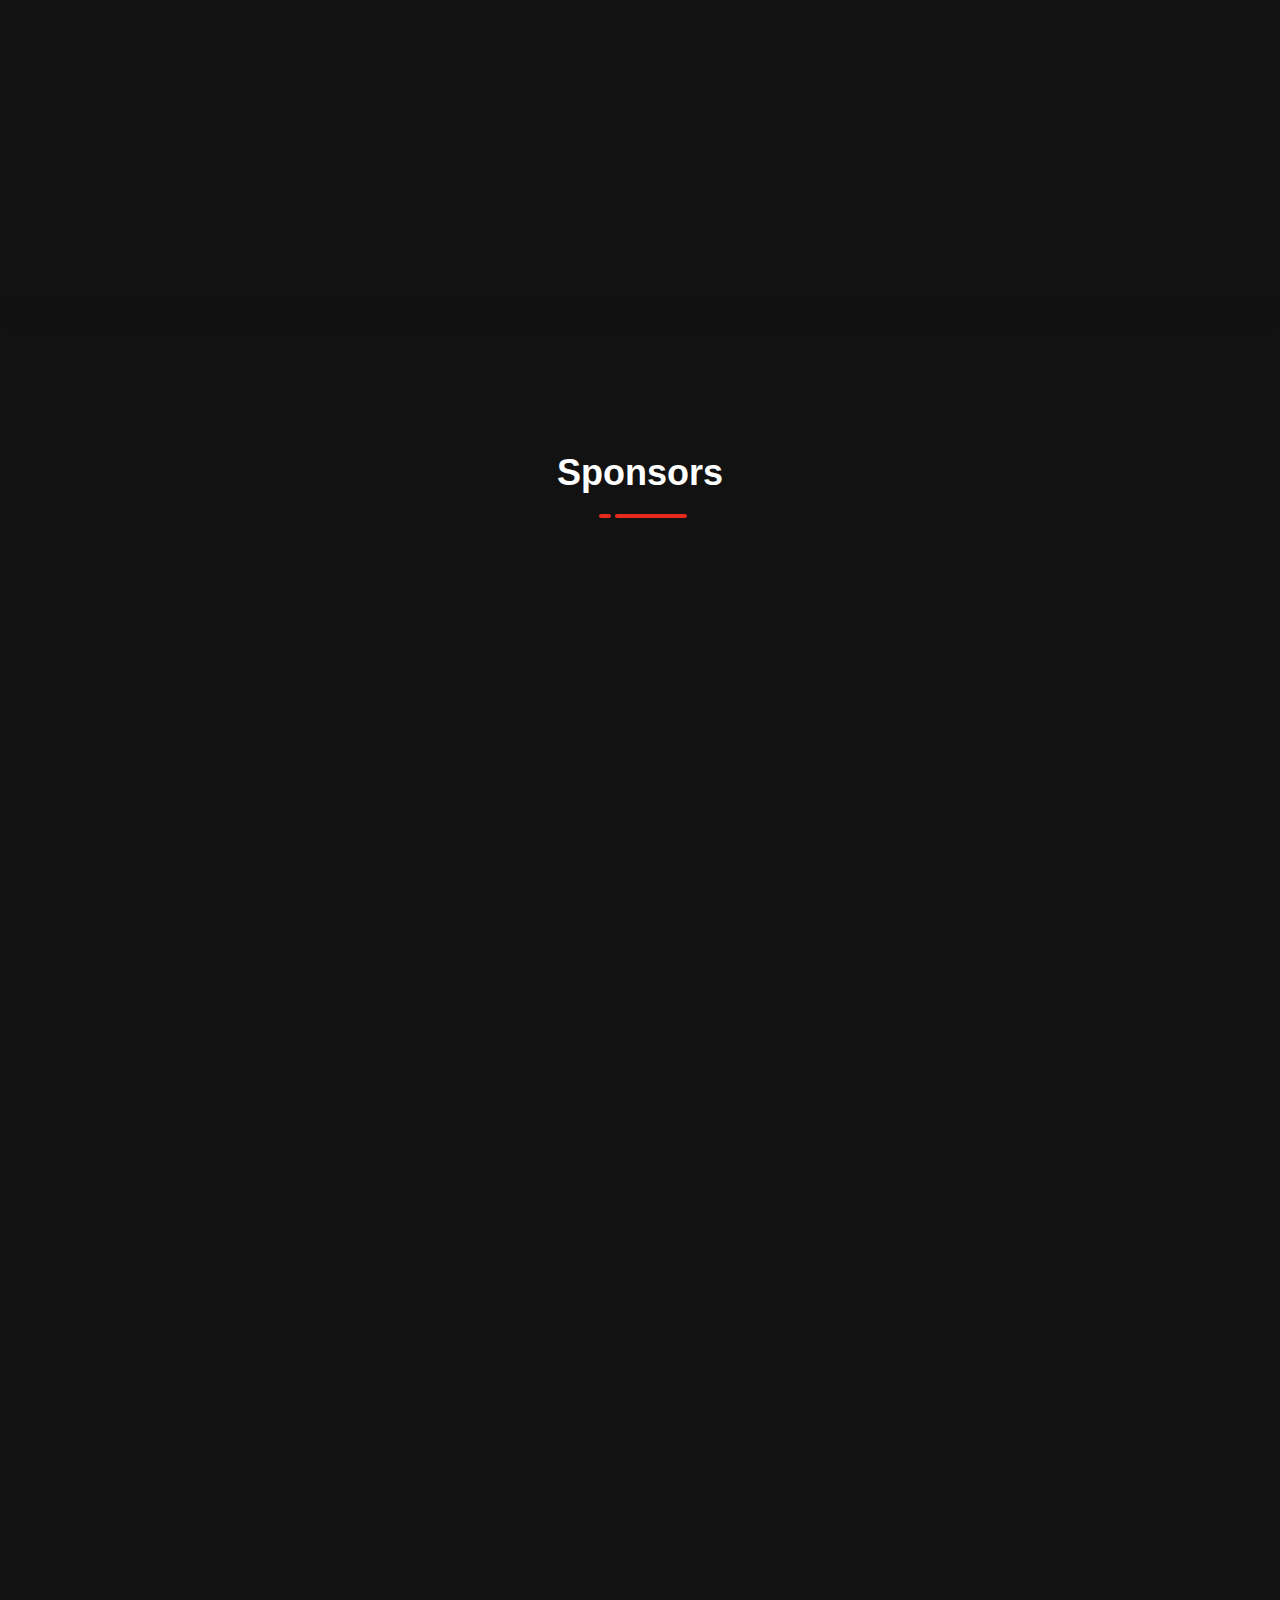
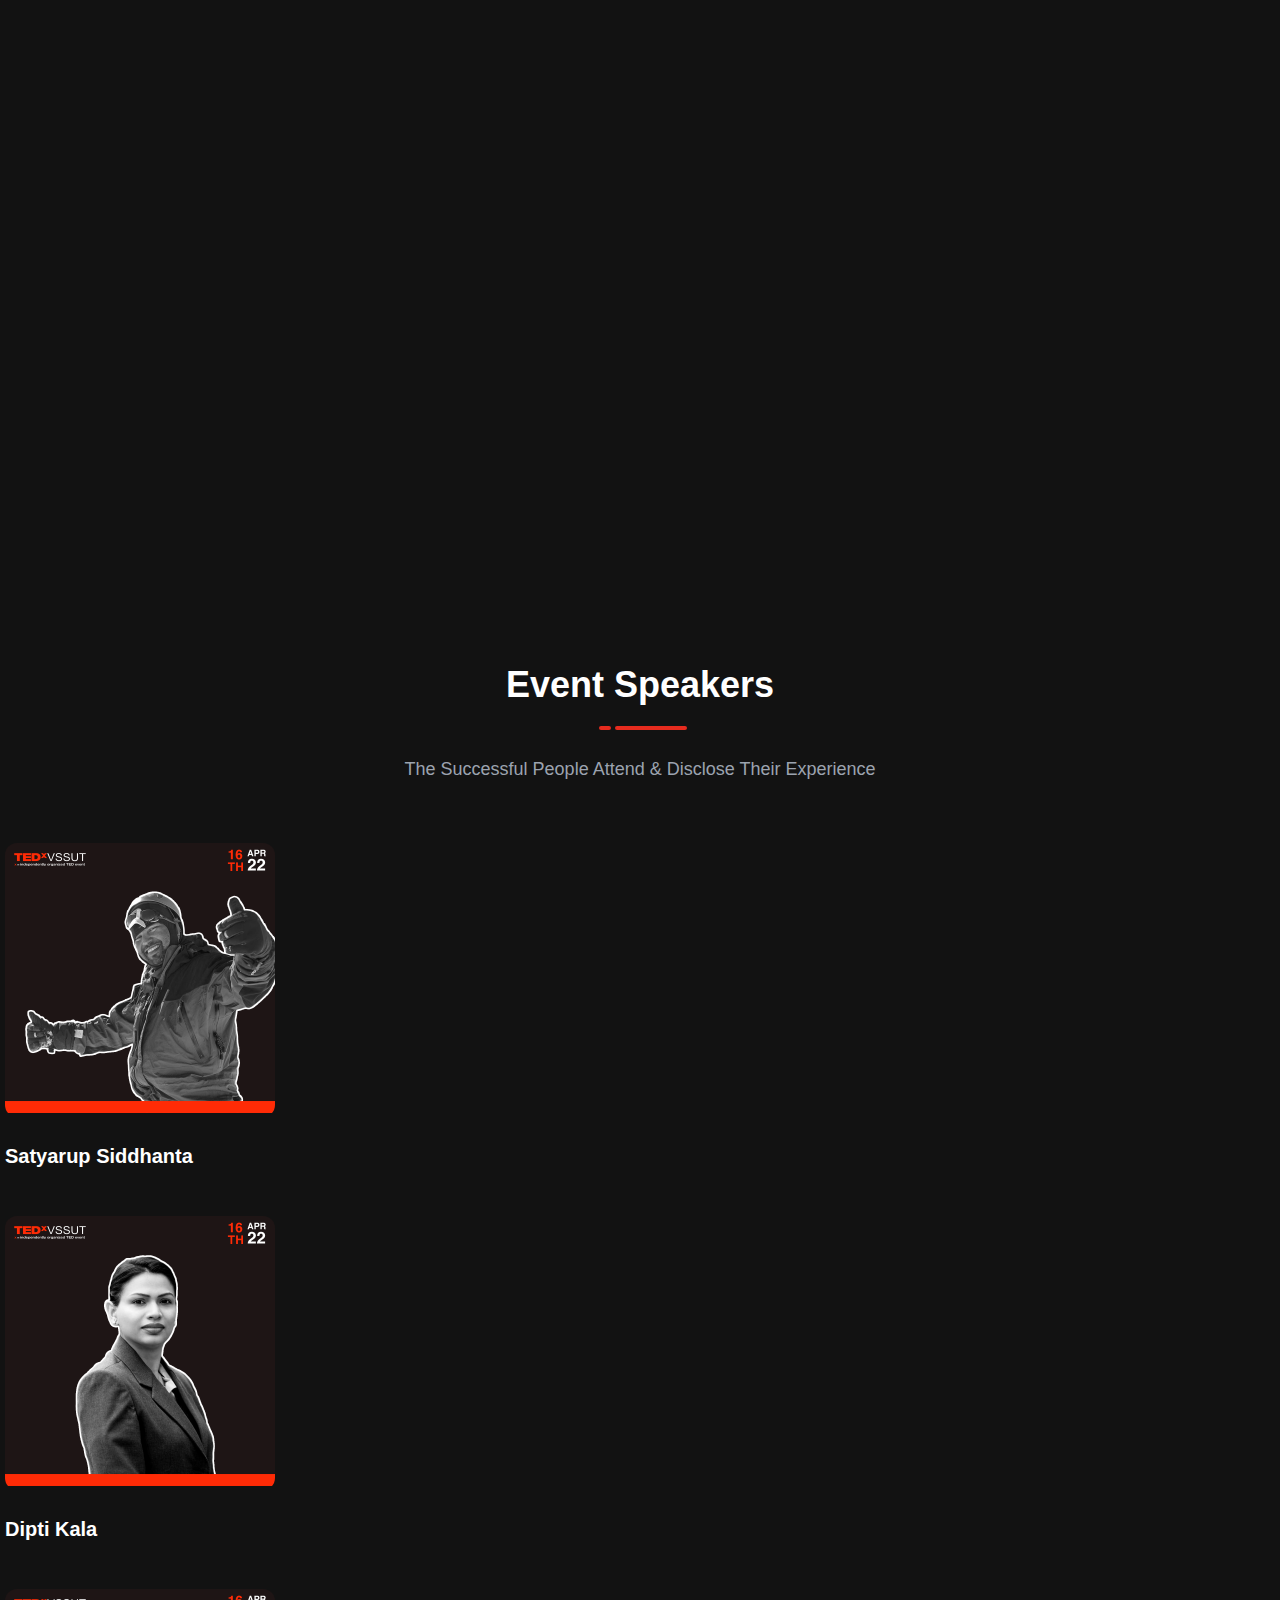
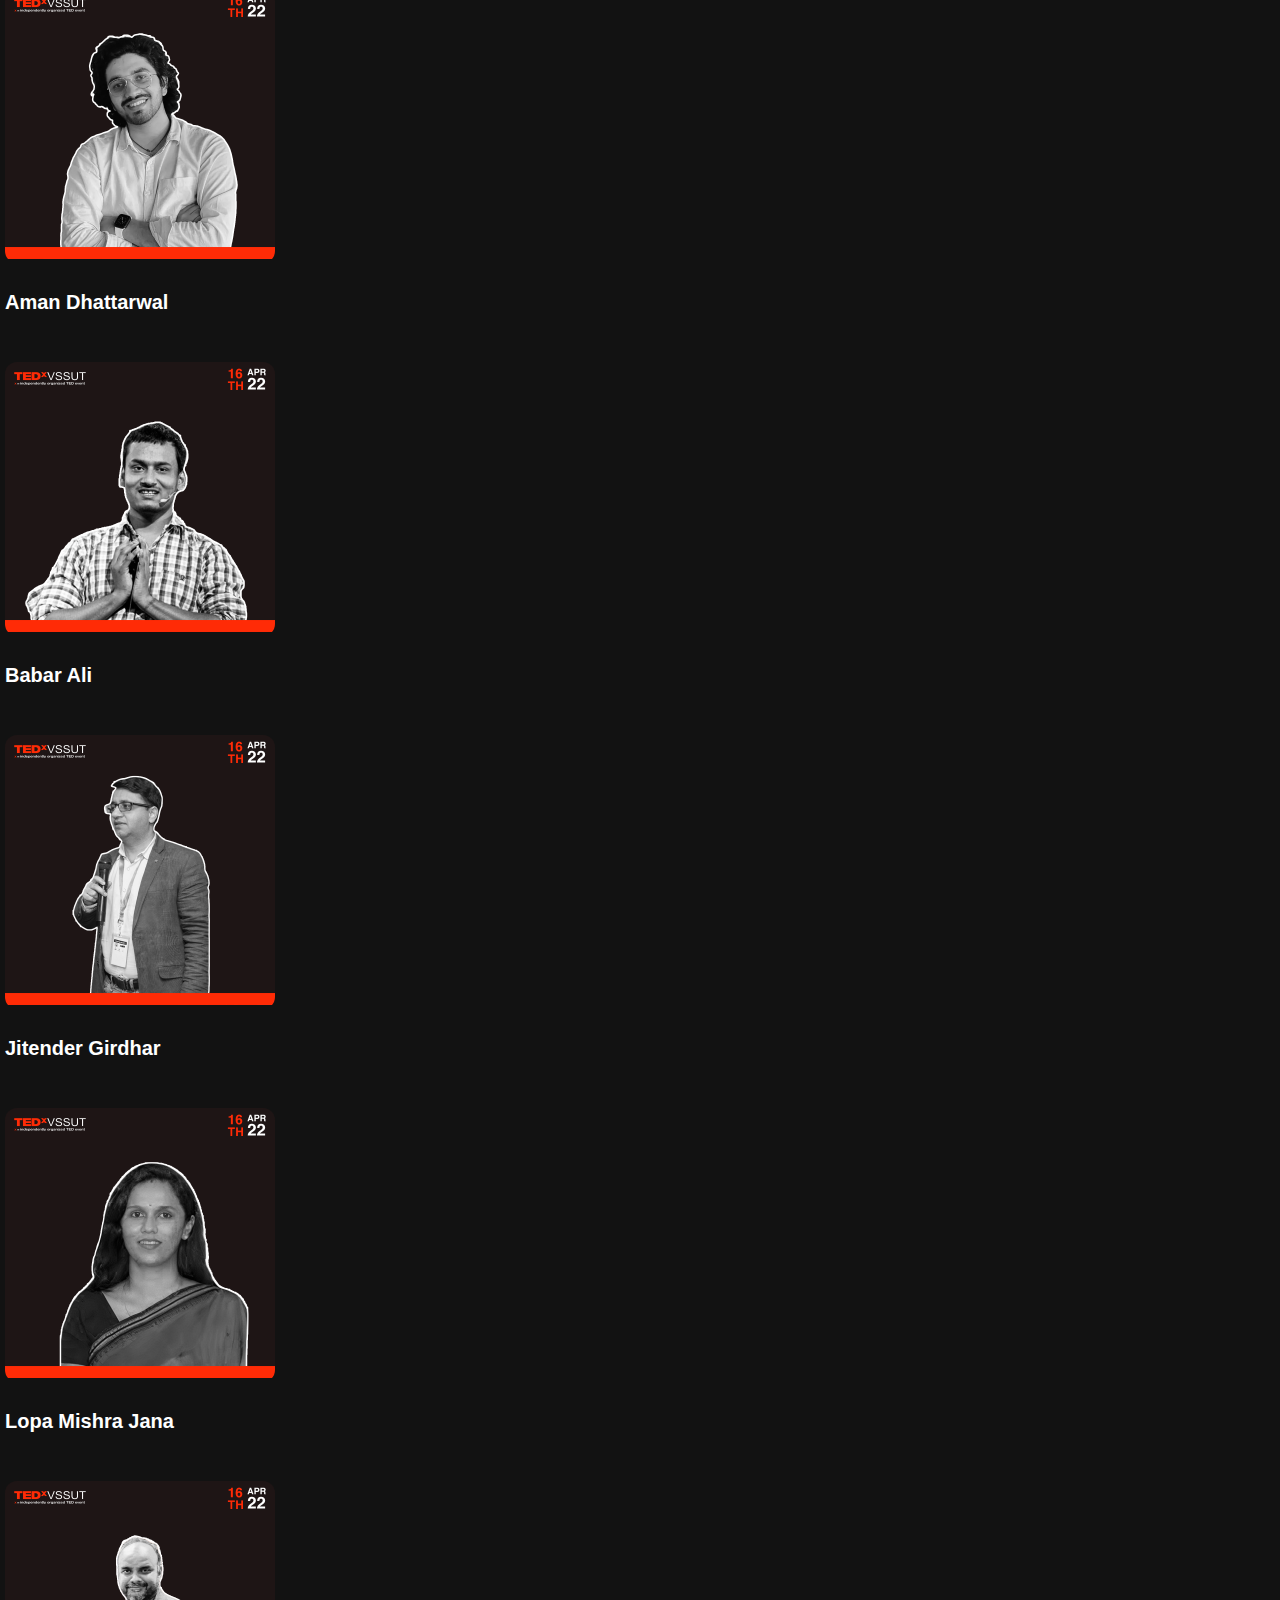
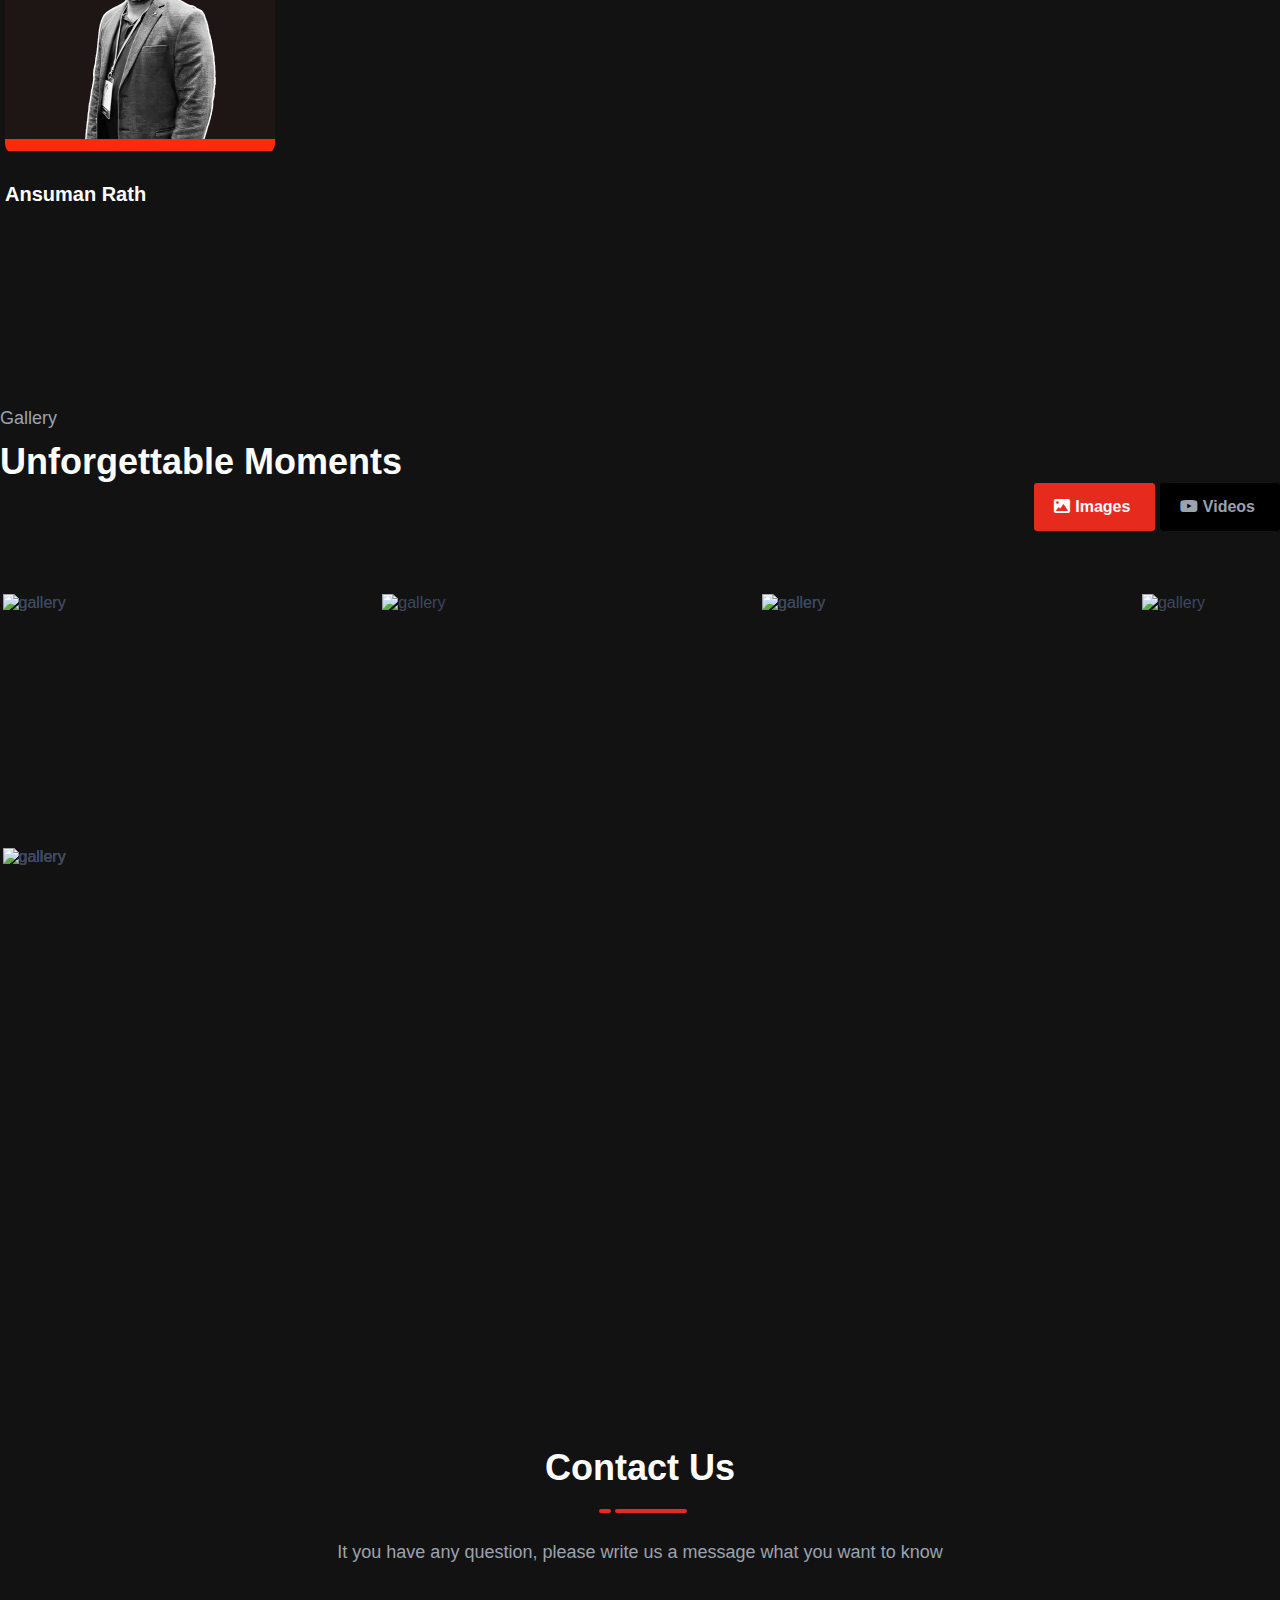
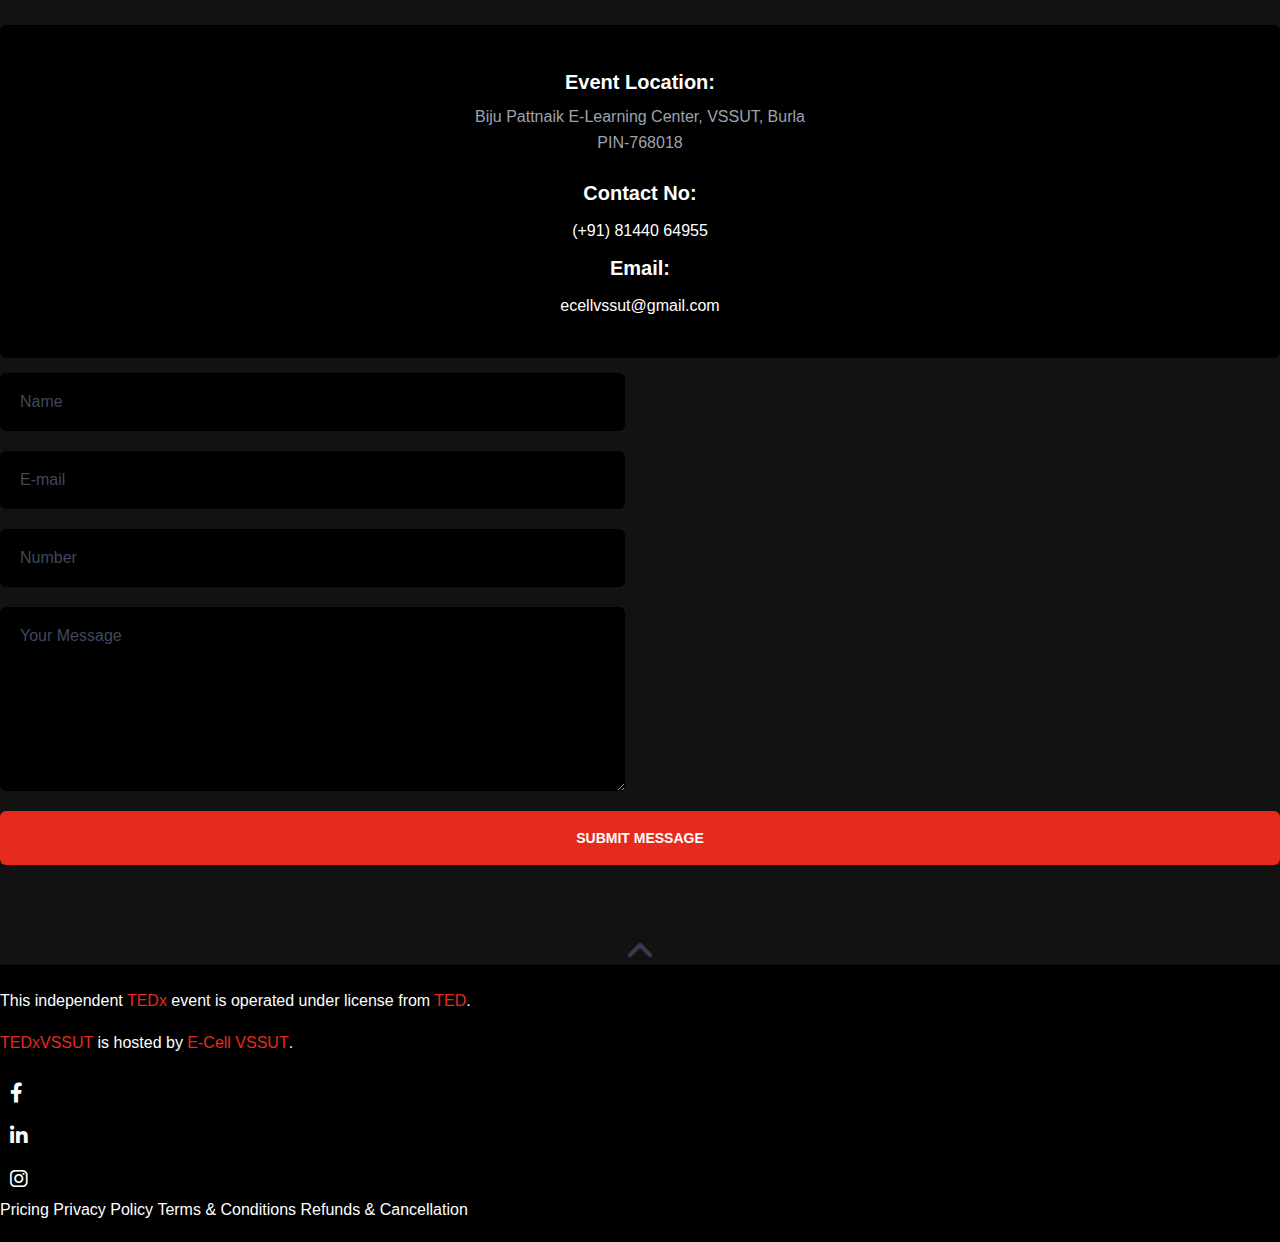
==== commit fbc8c496: "osd" ====
--- a/public/index.html
+++ b/public/index.html
@@ -682,7 +682,7 @@
                             <div class="item-overlay"></div>
                         </div>
                         <div class="item-content">
-                            <a href="#" class="name">Jitendra Girdhar</a>
+                            <a href="#" class="name">Jitender Girdhar</a>
                         </div>
                     </div>
                 </div>
@@ -697,6 +697,20 @@
                         </div>
                         <div class="item-content">
                             <a href="#" class="name">Lopa Mishra Jana</a>
+                        </div>
+                    </div>
+                </div>
+                <div class="speaker-item wow fadeInUp animated" data-wow-duration="1s" data-wow-delay=".4s" style="visibility: visible; animation-duration: 1s; animation-delay: 0.4s;">
+                    <div class="speaker-item-inner">
+                        <div class="item-thumb">
+                            <img src="./source/tedsp/Ansuman Rath WEB.png" alt="speaker image">
+                            <div class="textsp">
+                                <p>OSD at Odisha tourism</p>
+                            </div>
+                            <div class="item-overlay"></div>
+                        </div>
+                        <div class="item-content">
+                            <a href="#" class="name">Ansuman Rath</a>
                         </div>
                     </div>
                 </div>
